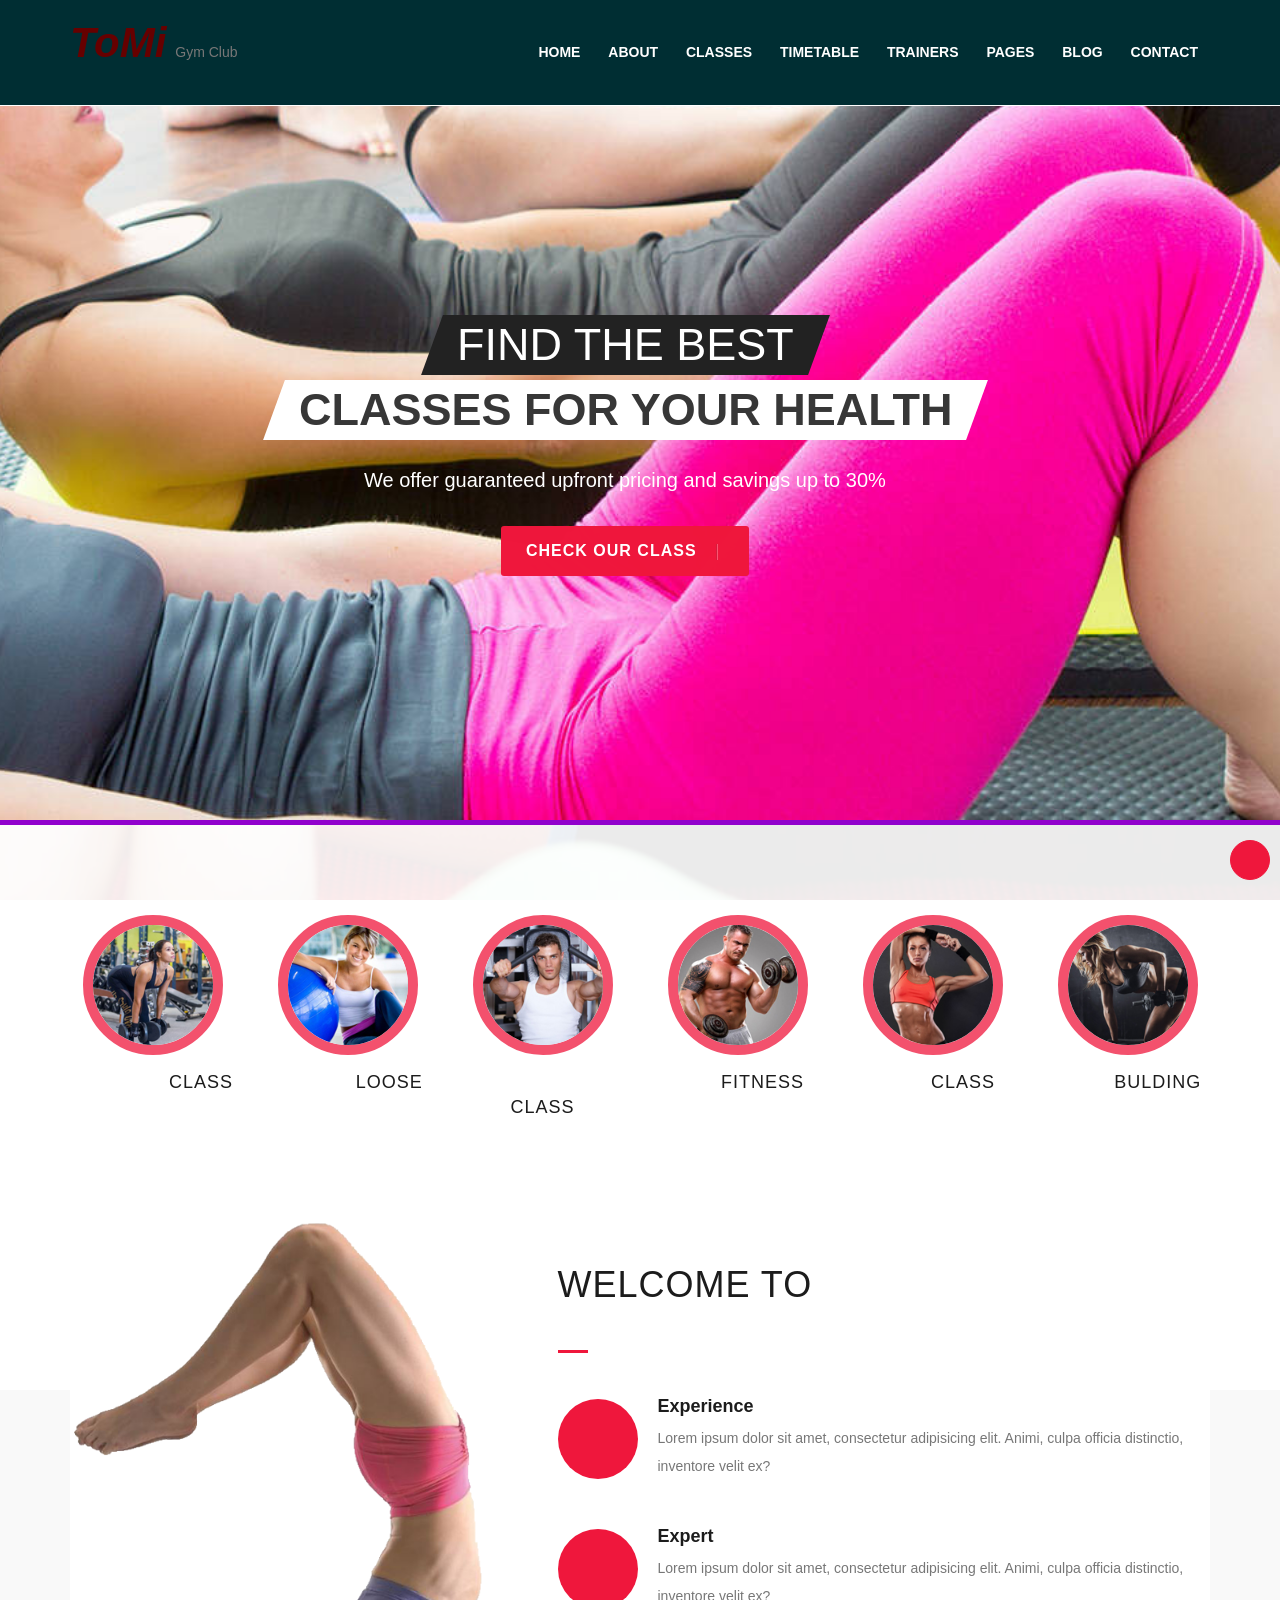
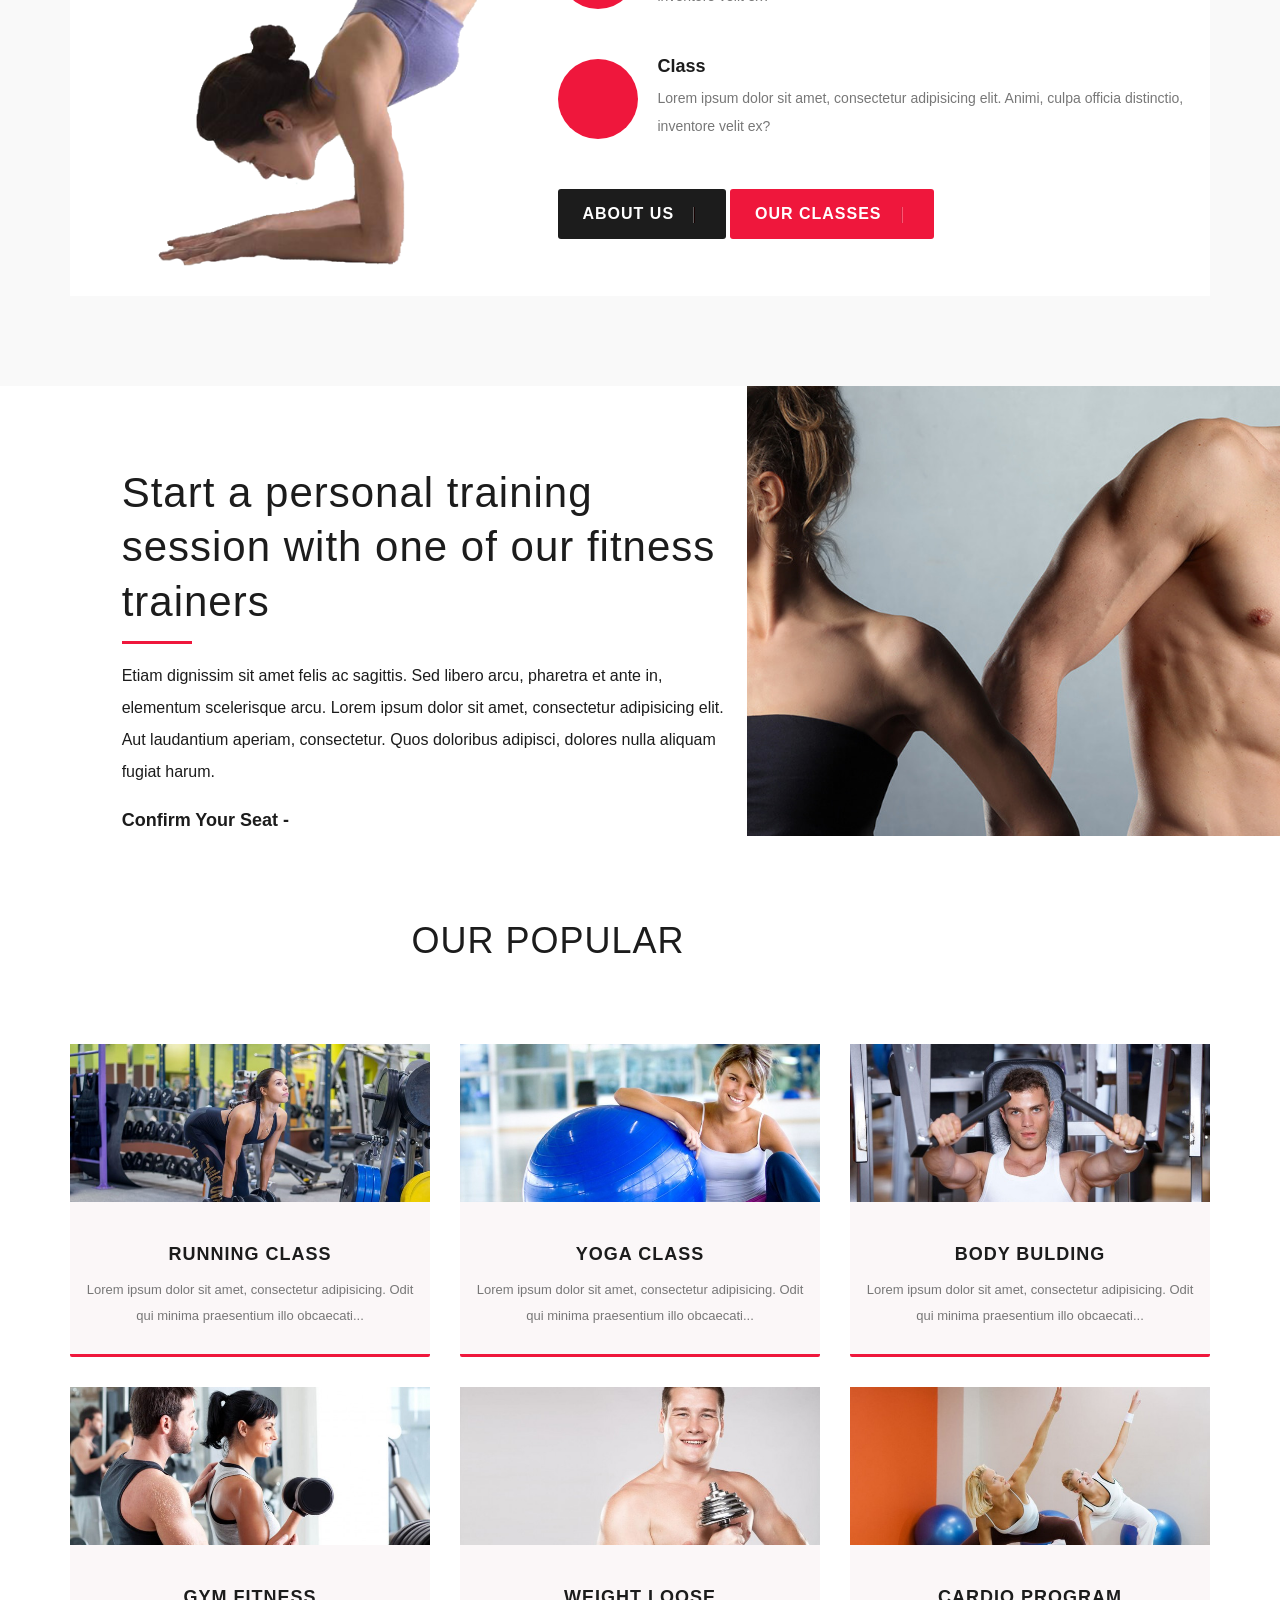
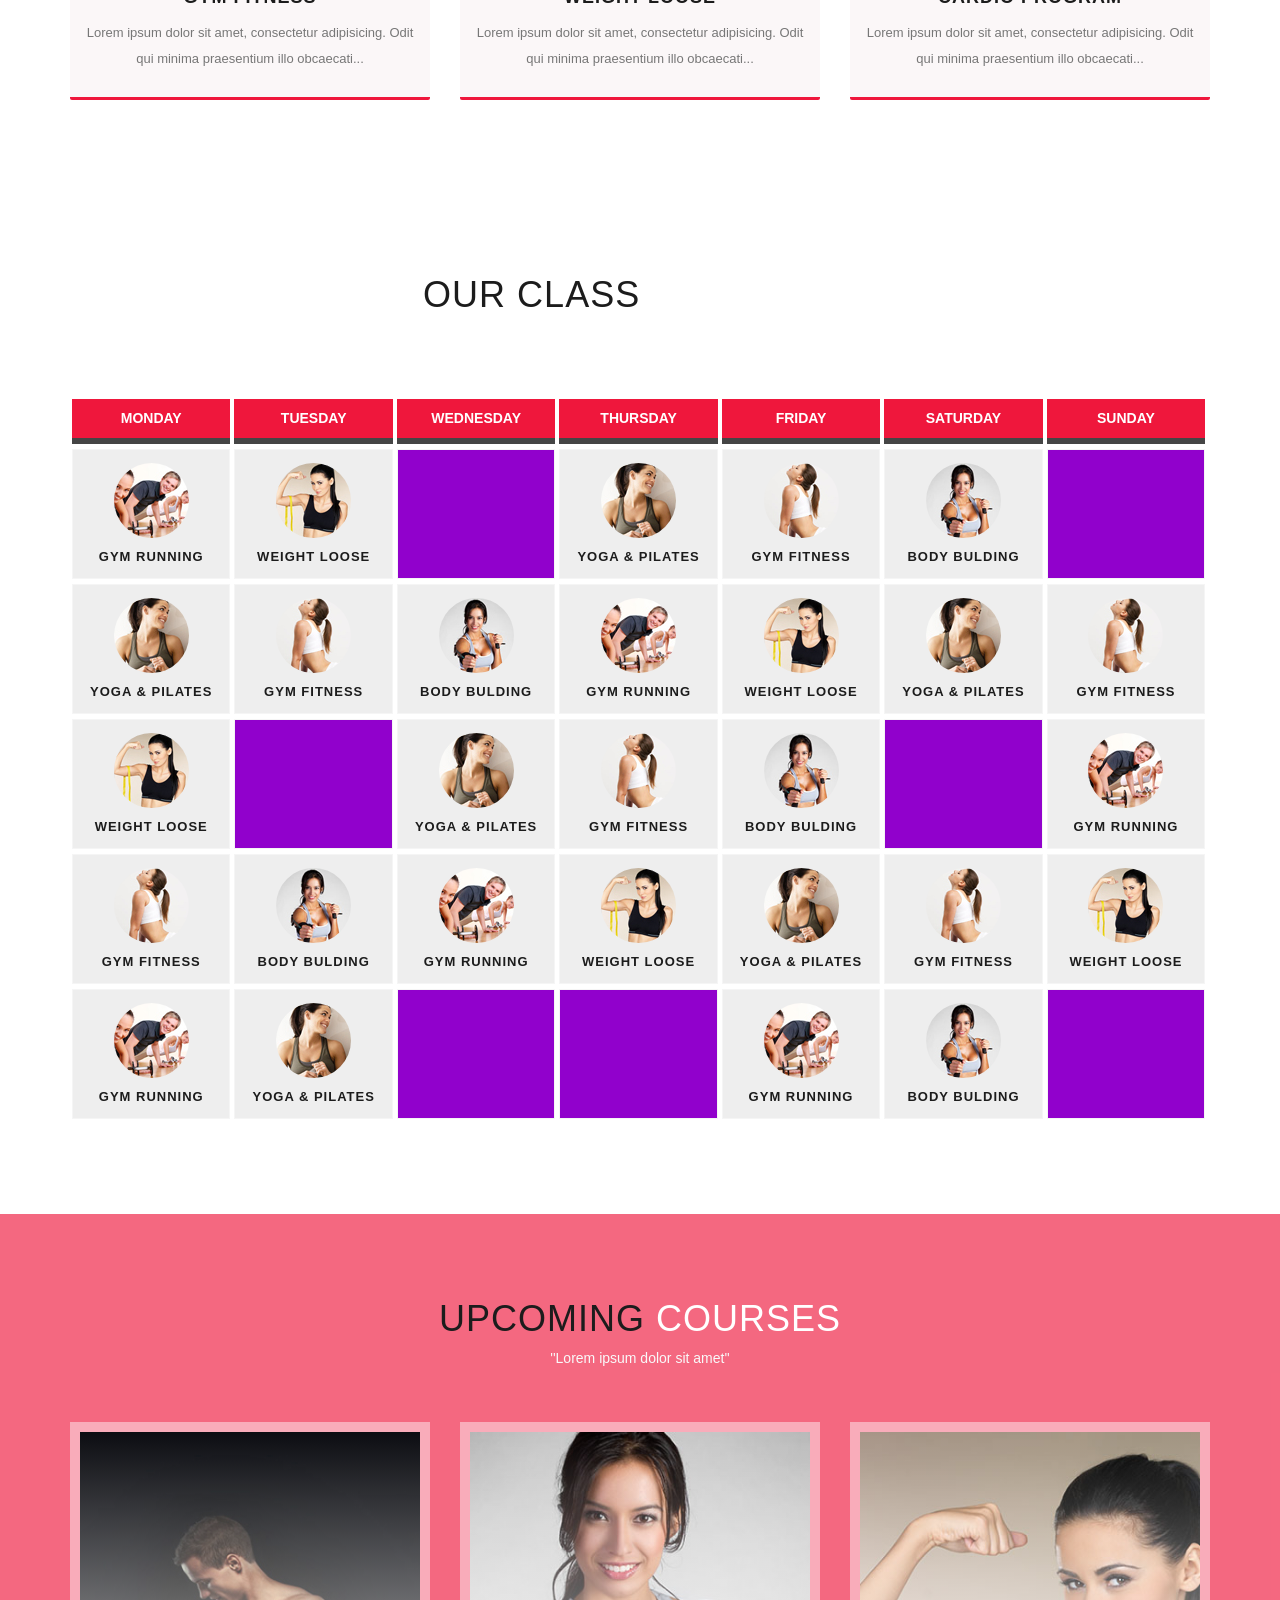
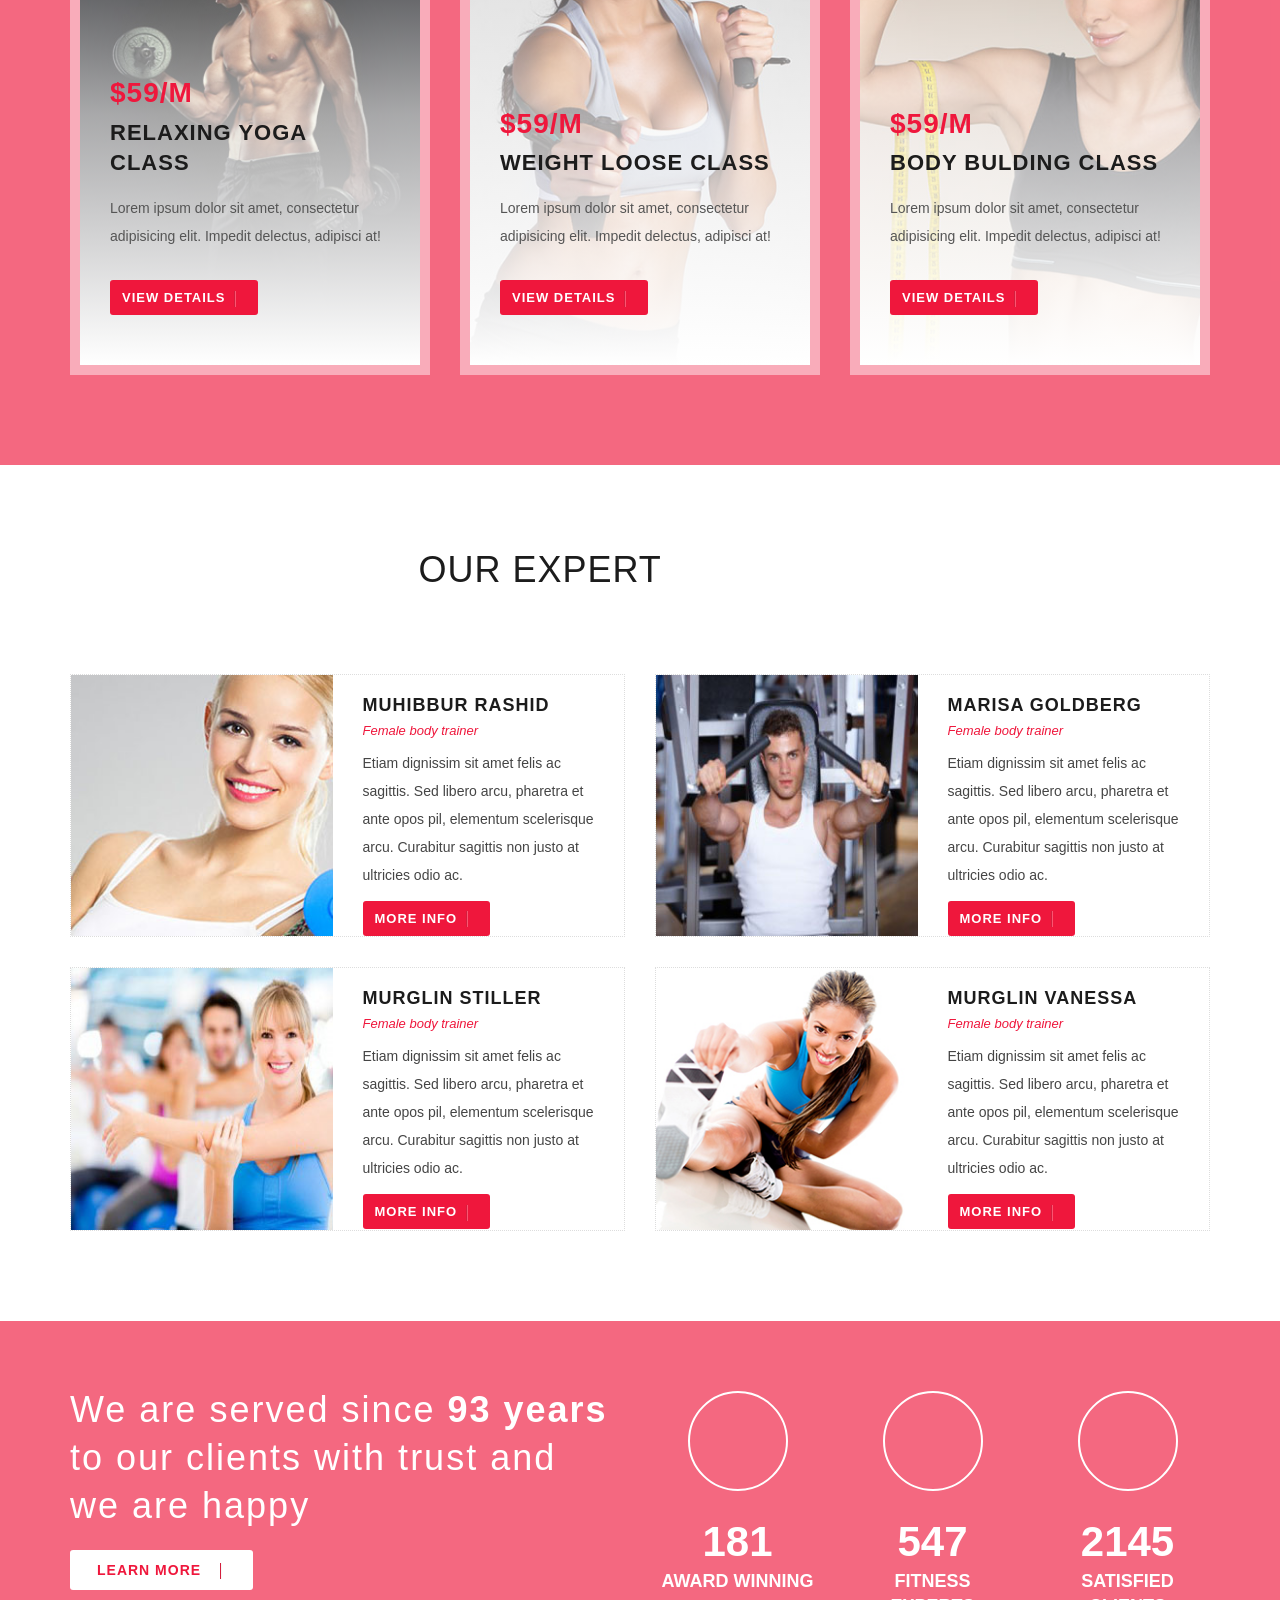
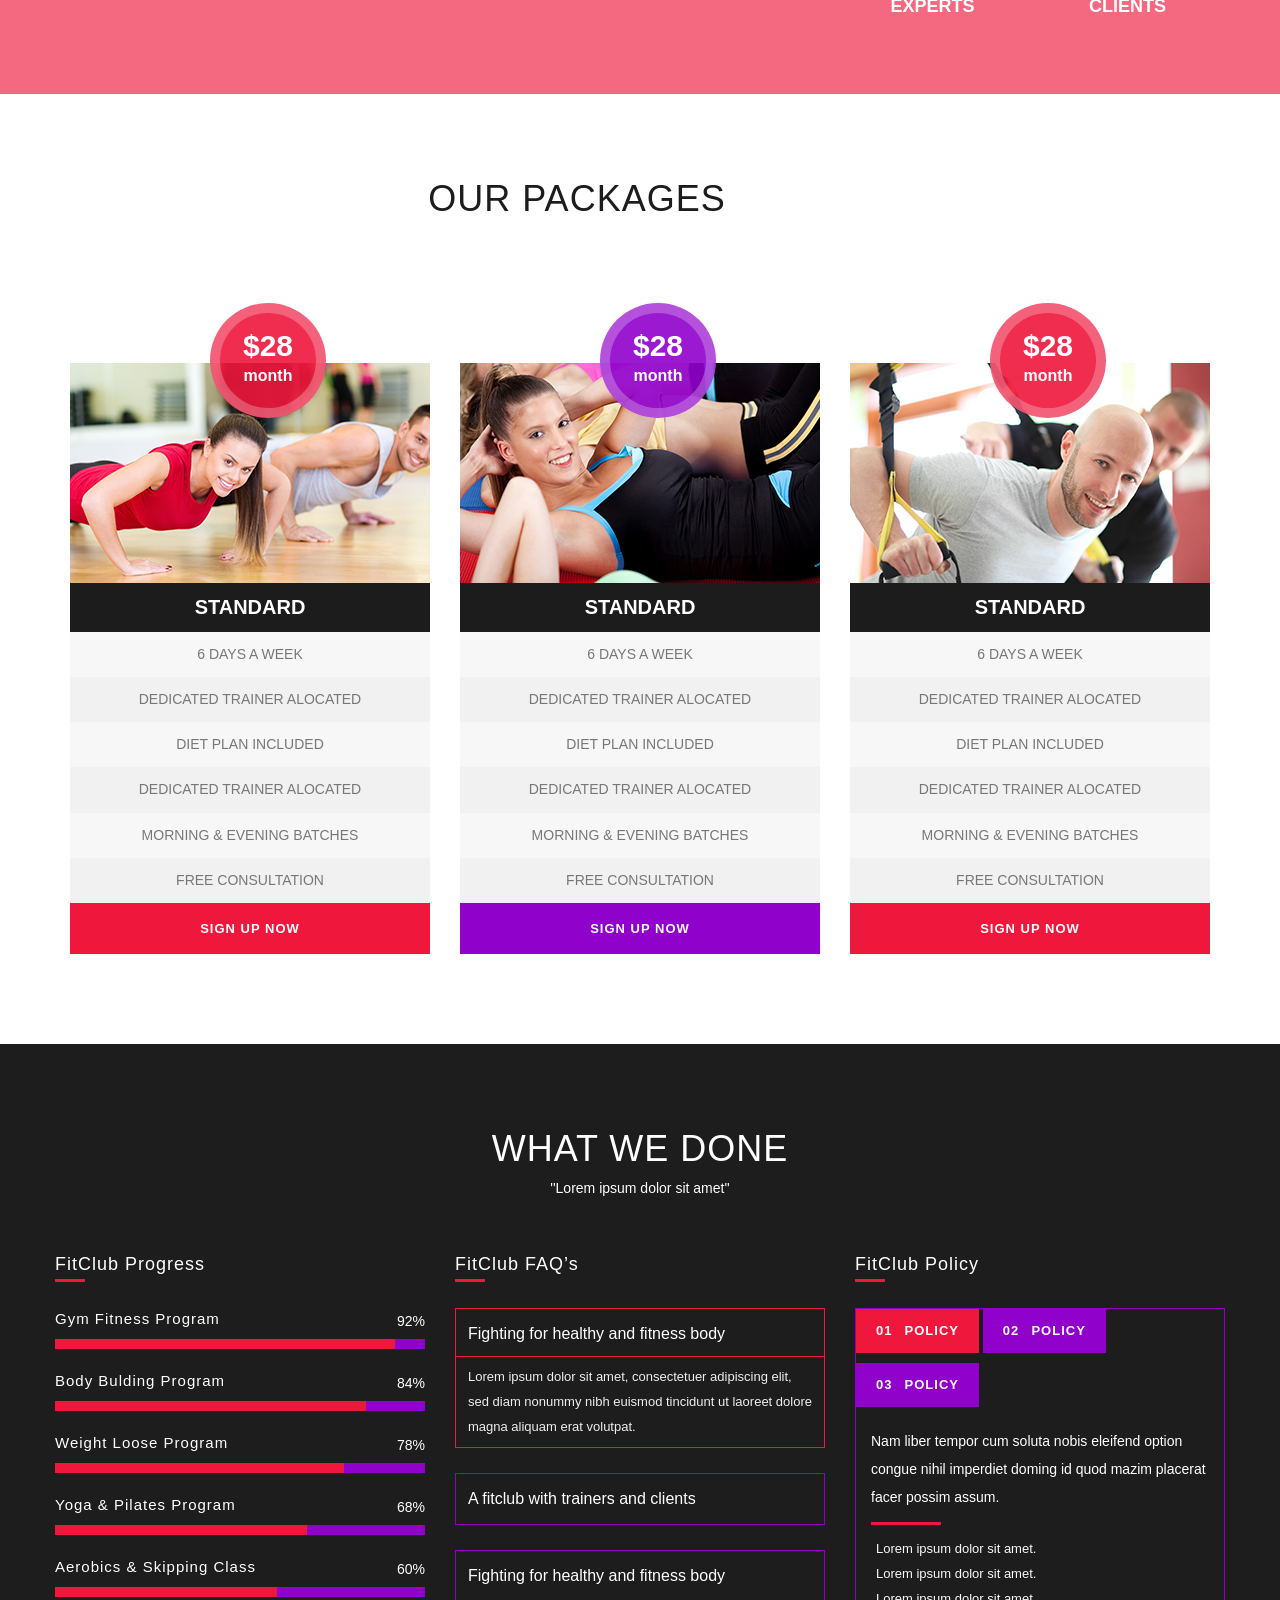
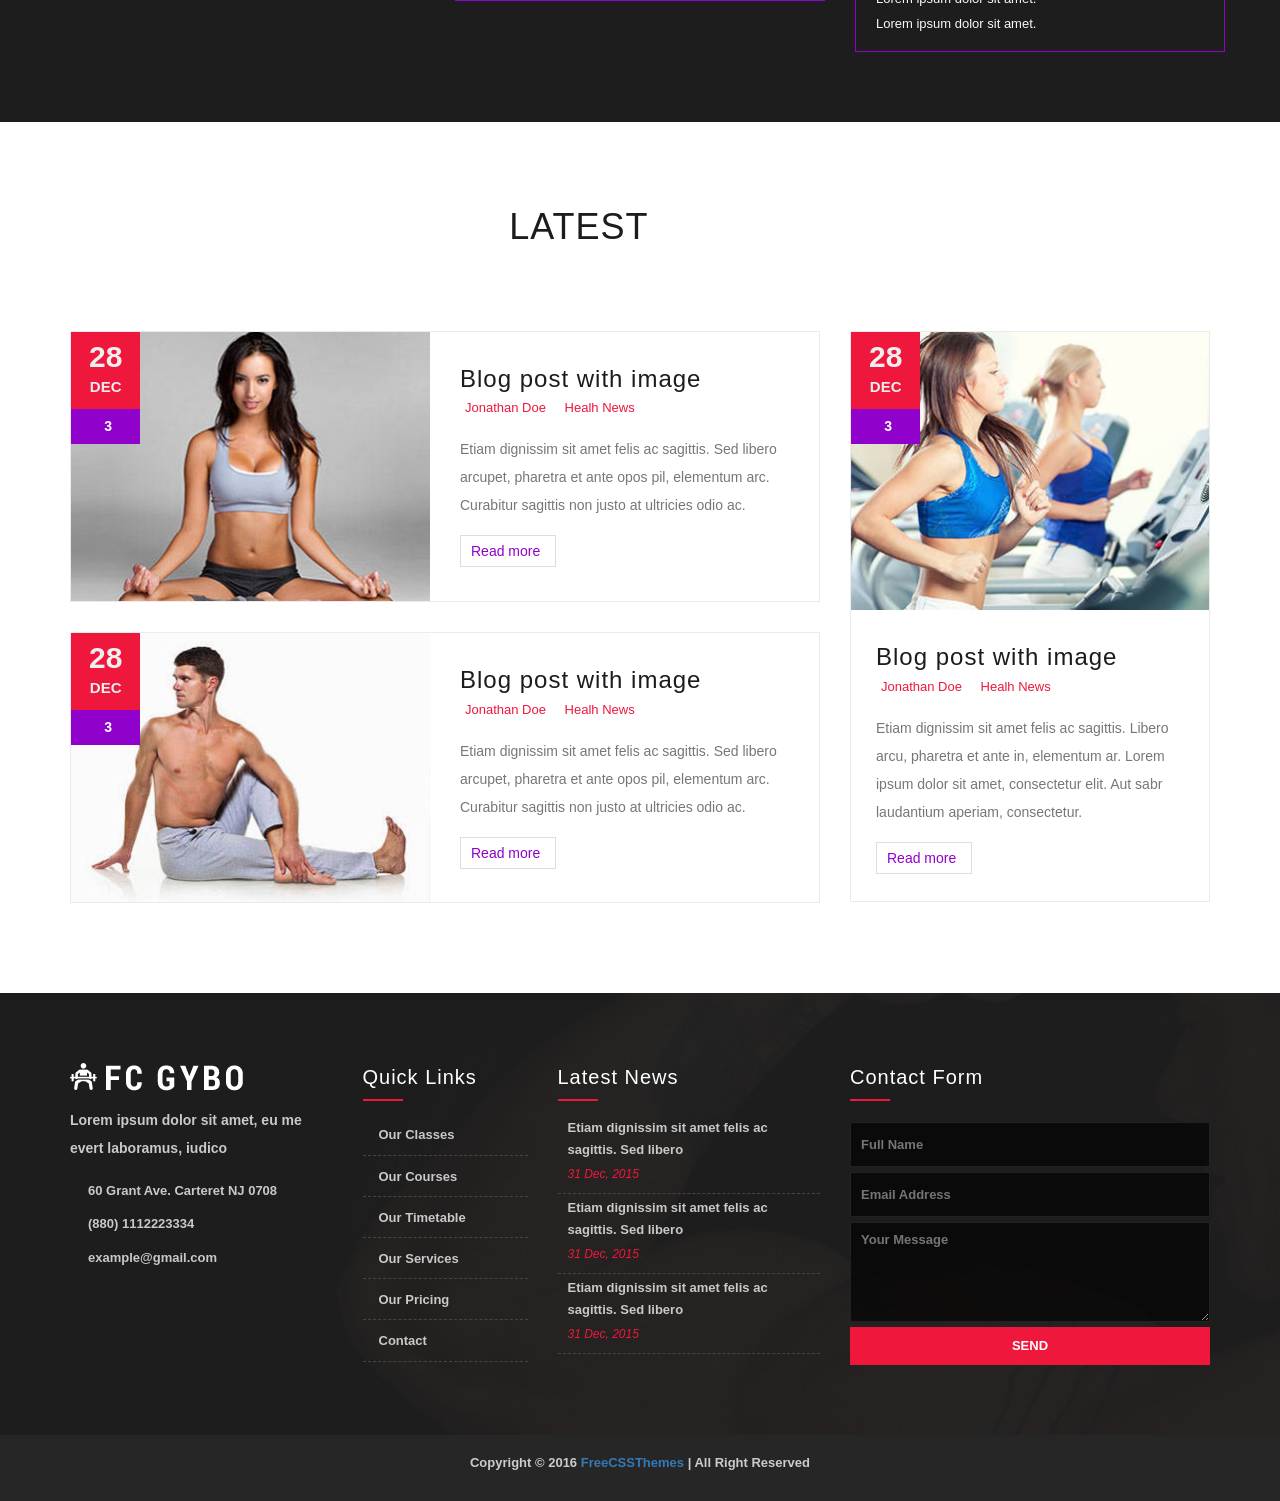
==== WebContent/index.html @ a38f2a9e "need shop page" ====
<!DOCTYPE html>
<html>
<head>
<meta charset="utf-8">
<title>FC GyBo | Health & Gym HTML5 Template</title>
<!-- Stylesheets -->
<link href="css/bootstrap.css" rel="stylesheet">
<link href="css/revolution-slider.css" rel="stylesheet">
<link href="css/style.css" rel="stylesheet">
<!-- Responsive -->
<meta http-equiv="X-UA-Compatible" content="IE=edge">
<meta name="viewport" content="width=device-width, initial-scale=1.0, maximum-scale=1.0, user-scalable=0">
<link href="css/bootstrap-margin-padding.css" rel="stylesheet">
<link href="css/responsive.css" rel="stylesheet">
<!--[if lt IE 9]><script src="http://html5shim.googlecode.com/svn/trunk/html5.js"></script><![endif]-->
<!--[if lt IE 9]><script src="js/respond.js"></script><![endif]-->
</head>

<body>
<div class="page-wrapper">
 	
    <!-- Preloader -->
    <div class="preloader"></div>

    <!-- header -->
    <header class="construct header-fixed">
        <div class="search-box">
            <div class="container">
                <div class="pull-right search  col-lg-3 col-md-4 col-sm-5 col-xs-12">
                    <form action="#">
                        <input type="text" placeholder="Search Here"> <button type="submit"><i class="icon icon-Search"></i></button>
                    </form>
                </div>
            </div>
        </div>
        <div class="cart-box">
            <div class="container">
                <div class="pull-right cart col-lg-6 col-xs-12">
                    <p><i class="icon icon-FullShoppingCart"></i> You Have <span>1 Item</span> in your Cart. Price is <span>$199</span></p>
                </div>
            </div>
        </div>
        <div class="container">
            <div class="clearfix">
                <div class="pull-left logo">
                    
                        <div id="initials"><span id="name">ToMi</span> Gym Club</div>
                    
                </div>
                <nav class="pull-right mainmenu-container clearfix">
                   
                    <button class="mainmenu-toggler">
                        
                    </button>
                    <ul class="mainmenu pull-right">
                        <li class="">
                            <a href="index.html">Home</a>
                            <ul class="submenu">
                                <li><a href="index.html">Home One</a></li>
                                <li><a href="index-2.html">Home Two</a></li>
                            </ul>
                        </li>
                        <li class=""><a href="about.html">About</a>
                            <ul class="submenu">
                                <li><a href="about.html">About Us</a></li>
                            </ul>
                        </li>
                        <li class=""><a href="#">Classes</a>
                            <ul class="submenu">
                                <li class="">
                                    <a href="#">Classes Style One</a>
                                    <ul class="submenu">
                                        <li><a href="classes-one-3column.html">3column</a></li>
                                        <li><a href="classes-one-4column.html">4column</a></li>
                                    </ul>
                                </li>
                                <li class="">
                                    <a href="#">Classes Style Two</a>
                                    <ul class="submenu">
                                        <li><a href="classes-two-3column.html">3column</a></li>
                                        <li><a href="classes-two-4column.html">4column</a></li>
                                    </ul>
                                </li>
                                <li><a href="classes-detail.html">Class Details</a></li>
                            </ul>
                        </li>
                        <li class=""><a href="timetable-1.html">Timetable</a>
                            <ul class="submenu">
                                <li><a href="timetable-1.html">Timetable Style One</a></li>
                                <li><a href="timetable-2.html">Timetable Style Two</a></li>
                            </ul>
                        </li>
                        <li class=""><a href="trainers-1.html">Trainers</a>
                            <ul class="submenu">
                                <li><a href="trainers-1.html">Trainers Style One</a></li>
                                <li><a href="trainers-2.html">Trainers Style Two</a></li>
                                <li><a href="trainer-details.html">Trainer Details</a></li>
                            </ul>
                        </li>
                        <li class="">
                            <a href="#">Pages</a>
                            <ul class="submenu">                                
                                <li><a href="upcoming-courses.html">Upcoming Courses</a></li>
                                <li class="">
                                    <a href="#">Shop</a>
                                    <ul class="submenu">
                                        <li><a href="shop-listing.html">Shop Listing</a></li>
                                        <li><a href="shop-details.html">Shop Details</a></li>
                                        <li><a href="shop-cart.html">Shopping Cart</a></li>
                                        <li><a href="shop-checkout.html">Checkout</a></li>
                                    </ul>
                                </li>
                                <li class="">
                                    <a href="#">Pricing</a>
                                    <ul class="submenu">
                                        <li><a href="pricing-1.html">Pricing Style One</a></li>
                                        <li><a href="pricing-2.html">Pricing Style Two</a></li>
                                    </ul>
                                </li>
                                <li class="">
                                    <a href="#">Gallery</a>
                                    <ul class="submenu">
                                        <li><a href="gallery-1.html">Gallery Style One</a></li>
                                        <li><a href="gallery-2.html">Gallery Style Two</a></li>
                                        <li><a href="gallery-3.html">Gallery Style Three</a></li>
                                    </ul>
                                </li>
                                <li class=""><a href="#">Testimonial</a>
                                    <ul class="submenu">
                                        <li><a href="testimonials-1.html">Testimonial Style One</a></li>
                                        <li><a href="testimonials-2.html">Testimonial Style Two</a></li>
                                    </ul>
                                </li>
                                <li><a href="faq.html">Faq</a></li>
                                <li><a href="under-construction.html">Under Construction</a></li>
                                <li><a href="404.html">404 Page</a></li>
                            </ul>
                        </li>
                        <li class="">
                            <a href="blog.html">Blog</a>
                            <ul class="submenu">
                                <li><a href="blog.html">Blog</a></li>
                                <li><a href="blog-two-column.html">Blog Two Column</a></li>
                                <li><a href="blog-three-column.html">Blog Three Column</a></li>
                                <li><a href="blog-left-sidebar.html">Blog Left Sidebar</a></li>
                                <li><a href="blog-right-sidebar.html">Blog Right Sidebar</a></li>
                                <li><a href="blog-detail.html">Blog Details</a></li>
                            </ul>
                        </li>
                        <li><a href="contact.html">Contact</a></li>
                    </ul>
                </nav>
            </div>
        </div>
    </header>
    <!--End Main Header -->  
    
    <!--Main Slider-->
    <section class="main-slider">
        <div class="tp-banner-container">
            <div class="tp-banner">
                <ul>
                    
                    <li data-transition="slideup" data-slotamount="1" data-masterspeed="1000" data-thumb="images/main-slider/1.jpg"  data-saveperformance="off"  data-title="With Awsome Services">
                    <img src="images/main-slider/1.jpg"  alt=""  data-bgposition="center center" data-bgfit="cover" data-bgrepeat="no-repeat"> 
                    
                    <div class="tp-caption lfb tp-resizeme"
                    data-x="center" data-hoffset="-15"
                    data-y="center" data-voffset="-65"
                    data-speed="1500"
                    data-start="500"
                    data-easing="easeOutExpo"
                    data-splitin="none"
                    data-splitout="none"
                    data-elementdelay="0.01"
                    data-endelementdelay="0.3"
                    data-endspeed="1200"
                    data-endeasing="Power4.easeIn"
                    style="z-index: 4; max-width: auto; max-height: auto; white-space: nowrap;"><div class="slider-title1 curvy-bg text-center"><h2 class="color-white title">Find The Best</h2></div></div>
                    
                    <div class="tp-caption lfb tp-resizeme"
                    data-x="center" data-hoffset="-15"
                    data-y="center" data-voffset="0"
                    data-speed="1500"
                    data-start="1000"
                    data-easing="easeOutExpo"
                    data-splitin="none"
                    data-splitout="none"
                    data-elementdelay="0.01"
                    data-endelementdelay="0.3"
                    data-endspeed="1200"
                    data-endeasing="Power4.easeIn"
                    style="z-index: 4; max-width: auto; max-height: auto; white-space: nowrap;"><div class="slider-title2 curvy-bg curvy-white text-center"><h2 class="title">Classes For Your Health</h2></div></div>
                    
                    <div class="tp-caption lfb tp-resizeme"
                    data-x="center" data-hoffset="-15"
                    data-y="center" data-voffset="75"
                    data-speed="1500"
                    data-start="1000"
                    data-easing="easeOutExpo"
                    data-splitin="none"
                    data-splitout="none"
                    data-elementdelay="0.01"
                    data-endelementdelay="0.3"
                    data-endspeed="1200"
                    data-endeasing="Power4.easeIn"
                    style="z-index: 4; max-width: auto; max-height: auto; white-space: nowrap;"><div class="slider-text text-center"><p class="color-theme">We offer guaranteed upfront pricing and savings up to 30%</p></div></div>
                    
                    <div class="tp-caption lfb tp-resizeme"
                    data-x="center" data-hoffset="-15"
                    data-y="center" data-voffset="140"
                    data-speed="1500"
                    data-start="1500"
                    data-easing="easeOutExpo"
                    data-splitin="none"
                    data-splitout="none"
                    data-elementdelay="0.01"
                    data-endelementdelay="0.3"
                    data-endspeed="1200"
                    data-endeasing="Power4.easeIn"
                    style="z-index: 4; max-width: auto; max-height: auto; white-space: nowrap;"><div class="link-btn text-center"><a href="#" class="btn-thm btn-lg">CHECK OUR CLASS <i class="fa fa-arrow-circle-right"></i></a></div></div>
                    
                    
                    </li>
                    
                    <li data-transition="slideup" data-slotamount="1" data-masterspeed="1000" data-thumb="images/main-slider/2.jpg"  data-saveperformance="off"  data-title="With Awsome Services">
                    <img src="images/main-slider/2.jpg"  alt=""  data-bgposition="center center" data-bgfit="cover" data-bgrepeat="no-repeat"> 
                    
                    <div class="tp-caption lfb tp-resizeme"
                    data-x="right" data-hoffset="-15"
                    data-y="center" data-voffset="-65"
                    data-speed="1500"
                    data-start="500"
                    data-easing="easeOutExpo"
                    data-splitin="none"
                    data-splitout="none"
                    data-elementdelay="0.01"
                    data-endelementdelay="0.3"
                    data-endspeed="1200"
                    data-endeasing="Power4.easeIn"
                    style="z-index: 4; max-width: auto; max-height: auto; white-space: nowrap;"><div class="slider-title1 curvy-bg curvy-left text-center"><h2 class="color-white title">Find The Best</h2></div></div>
                    
                    <div class="tp-caption lfb tp-resizeme"
                    data-x="right" data-hoffset="-15"
                    data-y="center" data-voffset="0"
                    data-speed="1500"
                    data-start="1000"
                    data-easing="easeOutExpo"
                    data-splitin="none"
                    data-splitout="none"
                    data-elementdelay="0.01"
                    data-endelementdelay="0.3"
                    data-endspeed="1200"
                    data-endeasing="Power4.easeIn"
                    style="z-index: 4; max-width: auto; max-height: auto; white-space: nowrap;"><div class="slider-title2 curvy-bg curvy-left curvy-white text-center"><h2 class="title">Classes For Your Health</h2></div></div>
                    
                    <div class="tp-caption lfb tp-resizeme"
                    data-x="right" data-hoffset="-15"
                    data-y="center" data-voffset="75"
                    data-speed="1500"
                    data-start="1000"
                    data-easing="easeOutExpo"
                    data-splitin="none"
                    data-splitout="none"
                    data-elementdelay="0.01"
                    data-endelementdelay="0.3"
                    data-endspeed="1200"
                    data-endeasing="Power4.easeIn"
                    style="z-index: 4; max-width: auto; max-height: auto; white-space: nowrap;"><div class="slider-text text-center"><p class="color-theme">We offer guaranteed upfront pricing and savings up to 30%</p></div></div>
                    
                    <div class="tp-caption lfb tp-resizeme"
                    data-x="right" data-hoffset="-15"
                    data-y="center" data-voffset="140"
                    data-speed="1500"
                    data-start="1500"
                    data-easing="easeOutExpo"
                    data-splitin="none"
                    data-splitout="none"
                    data-elementdelay="0.01"
                    data-endelementdelay="0.3"
                    data-endspeed="1200"
                    data-endeasing="Power4.easeIn"
                    style="z-index: 4; max-width: auto; max-height: auto; white-space: nowrap;"><div class="link-btn text-center"><a href="#" class="btn-thm btn-lg">MAKE AN APPOINTMENT <i class="fa fa-arrow-circle-right"></i></a></div></div>
                    
                    
                    </li>
                    
                    <li data-transition="slideup" data-slotamount="1" data-masterspeed="1000" data-thumb="images/main-slider/3.jpg"  data-saveperformance="off"  data-title="With Awsome Services">
                    <img src="images/main-slider/3.jpg"  alt=""  data-bgposition="center center" data-bgfit="cover" data-bgrepeat="no-repeat"> 
                    
                    <div class="tp-caption lfb tp-resizeme"
                    data-x="left" data-hoffset="-15"
                    data-y="center" data-voffset="-65"
                    data-speed="1500"
                    data-start="500"
                    data-easing="easeOutExpo"
                    data-splitin="none"
                    data-splitout="none"
                    data-elementdelay="0.01"
                    data-endelementdelay="0.3"
                    data-endspeed="1200"
                    data-endeasing="Power4.easeIn"
                    style="z-index: 4; max-width: auto; max-height: auto; white-space: nowrap;"><div class="slider-title1 curvy-bg curvy-right text-center"><h2 class="color-white title">Find The Best</h2></div></div>
                    
                    <div class="tp-caption lfb tp-resizeme"
                    data-x="left" data-hoffset="-15"
                    data-y="center" data-voffset="0"
                    data-speed="1500"
                    data-start="1000"
                    data-easing="easeOutExpo"
                    data-splitin="none"
                    data-splitout="none"
                    data-elementdelay="0.01"
                    data-endelementdelay="0.3"
                    data-endspeed="1200"
                    data-endeasing="Power4.easeIn"
                    style="z-index: 4; max-width: auto; max-height: auto; white-space: nowrap;"><div class="slider-title2 curvy-bg curvy-right curvy-white text-center"><h2 class="title">Classes For Your Health</h2></div></div>
                    
                    <div class="tp-caption lfb tp-resizeme"
                    data-x="left" data-hoffset="-15"
                    data-y="center" data-voffset="75"
                    data-speed="1500"
                    data-start="1000"
                    data-easing="easeOutExpo"
                    data-splitin="none"
                    data-splitout="none"
                    data-elementdelay="0.01"
                    data-endelementdelay="0.3"
                    data-endspeed="1200"
                    data-endeasing="Power4.easeIn"
                    style="z-index: 4; max-width: auto; max-height: auto; white-space: nowrap;"><div class="slider-text text-center"><p class="color-black">We offer guaranteed upfront pricing and savings up to 30%</p></div></div>
                    
                    <div class="tp-caption lfb tp-resizeme"
                    data-x="left" data-hoffset="-15"
                    data-y="center" data-voffset="140"
                    data-speed="1500"
                    data-start="1500"
                    data-easing="easeOutExpo"
                    data-splitin="none"
                    data-splitout="none"
                    data-elementdelay="0.01"
                    data-endelementdelay="0.3"
                    data-endspeed="1200"
                    data-endeasing="Power4.easeIn"
                    style="z-index: 4; max-width: auto; max-height: auto; white-space: nowrap;"><div class="link-btn text-center"><a href="#" class="btn-thm btn-lg">OUR CLASS TIMETABLE <i class="fa fa-arrow-circle-right"></i></a></div></div>
                    
                    
                    </li>
                    
                </ul>
                
            	<div class="tp-bannertimer"></div>
            </div>
        </div>
    </section>
    
    <!--Parallax Section-->
    <section class="parallax-section welcome-section theme-overlay overlay-deep-white pt-90 pb-70" style="background-image:url(images/parallax/image-3.jpg);" data-border-top="5px solid #9101cc">
        <div class="container">
            <div class="pb-200">
                <div class="row">
                    <div class="col-xs-6 col-sm-4 col-md-2">
                        <div class="img-box text-center">
                            <a class="thumb" href="#"><img src="images/photos/about01.jpg" alt=""></a>
                            <h4><a href="#" class="title"><span class="color-theme">Running</span> Class</a></h4>
                        </div>
                    </div>
                    <div class="col-xs-6 col-sm-4 col-md-2">
                        <div class="img-box text-center">
                            <a class="thumb" href="#"><img src="images/photos/about02.jpg" alt=""></a>
                            <h4><a href="#" class="title"><span class="color-theme">Weight</span> Loose</a></h4>
                        </div>
                    </div>
                    <div class="col-xs-6 col-sm-4 col-md-2">
                        <div class="img-box text-center">
                            <a class="thumb" href="#"><img src="images/photos/about03.jpg" alt=""></a>
                            <h4><a href="#" class="title"><span class="color-theme">Aerobics</span> Class</a></h4>
                        </div>
                    </div>
                    <div class="col-xs-6 col-sm-4 col-md-2">
                        <div class="img-box text-center">
                            <a class="thumb" href="#"><img src="images/photos/about04.jpg" alt=""></a>
                            <h4><a href="#" class="title"><span class="color-theme">Gym</span> Fitness</a></h4>
                        </div>
                    </div>
                    <div class="col-xs-6 col-sm-4 col-md-2">
                        <div class="img-box text-center">
                            <a class="thumb" href="#"><img src="images/photos/about05.jpg" alt=""></a>
                            <h4><a href="#" class="title"><span class="color-theme">Yoga</span> Class</a></h4>
                        </div>
                    </div>
                    <div class="col-xs-6 col-sm-4 col-md-2">
                        <div class="img-box text-center">
                            <a class="thumb" href="#"><img src="images/photos/about06.jpg" alt=""></a>
                            <h4><a href="#" class="title"><span class="color-theme">Body</span> Bulding</a></h4>
                        </div>
                    </div>
                </div>
            </div>
        </div>
    </section>
    
    <!--Welcome Section-->
    <section class="about-section bg-color-light-white pt-0 pb-90">
        <div class="container">
            <div class="row">
                <div class="col-md-12">
                    <div class="bg-color-white" data-mt="-180px">
                        <div class="row clearfix">
                            <!--Column-->
                            <div class="col-xs-12 col-sm-12 col-md-6 col-lg-5">
                                <div class="thumb"><img src="images/resource/image-2.png" alt=""></div>
                            </div>
                            
                            <!--Column-->
                            <div class="col-xs-12 col-sm-12 col-md-6 col-lg-7 pb-sm-50 ml-sm-30 ml-xs-0">
                                <h1 class="text-uppercase mt-50 mt-sm-30">Welcome To <span class="color-theme">FC GYBO</span></h1>
                                <p class="color-theme title-bottom mb-30 pb-10">''We try to make the world healthy and fitness''</p>
                                <div class="row">
                                    <div class="col-sm-12">
                                        <div class="icon-style about-box">
                                            <a class="text-center" href="#"><i class="icon icon-bg style-round flaticon-gym"></i></a>
                                            <div class="details">
                                                <h4 class="mb-5"><a href="#" class="title">Experience <span class="color-theme">Skills</span></a></h4>
                                                <p>Lorem ipsum dolor sit amet, consectetur adipisicing elit. Animi, culpa officia distinctio, inventore velit ex?</p>
                                            </div>
                                        </div>
                                    </div>
                                    <div class="col-sm-12">
                                        <div class="icon-style about-box">
                                            <a class="text-center" href="#"><i class="icon icon-bg style-round flaticon-people-1"></i></a>
                                            <div class="details">
                                                <h4 class="mb-5"><a href="#" class="title">Expert <span class="color-theme">Trainers</span></a></h4>
                                                <p>Lorem ipsum dolor sit amet, consectetur adipisicing elit. Animi, culpa officia distinctio, inventore velit ex?</p>
                                            </div>
                                        </div>
                                    </div>
                                    <div class="col-sm-12">
                                        <div class="icon-style about-box">
                                            <a class="text-center" href="#"><i class="icon icon-bg style-round flaticon-clock"></i></a>
                                            <div class="details">
                                                <h4 class="mb-5"><a href="#" class="title">Class <span class="color-theme">Timetable</span></a></h4>
                                                <p>Lorem ipsum dolor sit amet, consectetur adipisicing elit. Animi, culpa officia distinctio, inventore velit ex?</p>
                                            </div>
                                        </div>
                                    </div>
                                </div>
                                <a class="btn-thm btn-lg btn-black mt-20" href="#">About us <i class="fa fa-arrow-circle-right"></i></a>
                                <a class="btn-thm btn-lg mt-20" href="#">Our Classes <i class="fa fa-arrow-circle-right"></i></a>
                            </div>
                        </div>
                    </div>
                </div>
            </div>
        </div>
    </section>
    
    <!--Parallax Section-->
    <section class="parallax-section theme-overlay overlay-white p-0" style="background-image:url(images/parallax/image-1.jpg);">
        <div class="container-fluid">
            <div class="row">
                <div class="col-md-7 col-lg-6 col-md-offset-0 col-lg-offset-1 wow fadeInUp" data-wow-delay="200ms" data-wow-duration="1500ms">
                    <div class="mt-80 mt-md-50 mb-sm-50">
                        <h2 class="title-bottom lg mb-20 pb-10">Start a personal training session with one of our fitness trainers</h2>
                        <p class="color-black fs-16">Etiam dignissim sit amet felis ac sagittis. Sed libero arcu, pharetra et ante in, elementum scelerisque arcu. Lorem ipsum dolor sit amet, consectetur adipisicing elit. Aut laudantium aperiam, consectetur. Quos doloribus adipisci, dolores nulla aliquam fugiat harum.</p>
                        <div class="fs-18 fw-b mt-20">Confirm Your Seat - <a class="color-theme text-uppercas" href="#">Contact Us <span class="fa fa-caret-right"></span></a></div>                
                    </div>                    
                </div>
                <div class="col-md-5 col-lg-5 pr-0 bg-half-d1">                   
                </div>
            </div>
        </div>
    </section>
    
    <!--Popular Classes-->
    <section class="pt-80 pb-60">
    	<div class="container">
            <div class="row">
                <div class="col-md-12 text-center">
                    <h1 class="text-uppercase">Our Popular <span class="color-theme">Classes</span></h1>
                    <p class="color-theme mb-50">''Lorem ipsum dolor sit amet''</p>
                </div>
            </div>
        	<div class="row">
                <div class="col-sm-6 col-md-4">
                    <div class="practise-area">
                        <div class="thumb">
                            <img src="images/photos/1.jpg" alt="">
                            <div class="round-style"></div>
                        </div>
                        <div class="practise-details">
                            <i class="icon flaticon-silhouette"></i>
                            <h4 class="title">Running Class</h4>
                            <p class="details">Lorem ipsum dolor sit amet, consectetur adipisicing. Odit qui minima praesentium illo obcaecati...</p>
                            <a class="btn-thm btn-xs" href="#">Read more <i class="fa fa-arrow-circle-right"></i></a>
                        </div>
                    </div>
                </div>
                <div class="col-sm-6 col-md-4">
                    <div class="practise-area">
                        <div class="thumb">
                            <img src="images/photos/2.jpg" alt="">
                            <div class="round-style"></div>
                        </div>
                        <div class="practise-details">
                            <i class="icon flaticon-silhouette-3"></i>
                            <h4 class="title">Yoga Class</h4>
                            <p class="details">Lorem ipsum dolor sit amet, consectetur adipisicing. Odit qui minima praesentium illo obcaecati...</p>
                            <a class="btn-thm btn-xs" href="#">Read more <i class="fa fa-arrow-circle-right"></i></a>
                        </div>
                    </div>
                </div>
                <div class="col-sm-6 col-md-4">
                    <div class="practise-area">
                        <div class="thumb">
                            <img src="images/photos/3.jpg" alt="">
                            <div class="round-style"></div>
                        </div>
                        <div class="practise-details">
                            <i class="icon flaticon-silhouette-1"></i>
                            <h4 class="title">Body Bulding</h4>
                            <p class="details">Lorem ipsum dolor sit amet, consectetur adipisicing. Odit qui minima praesentium illo obcaecati...</p>
                            <a class="btn-thm btn-xs" href="#">Read more <i class="fa fa-arrow-circle-right"></i></a>
                        </div>
                    </div>
                </div>
                <div class="col-sm-6 col-md-4">
                    <div class="practise-area">
                        <div class="thumb">
                            <img src="images/photos/4.jpg" alt="">
                            <div class="round-style"></div>
                        </div>
                        <div class="practise-details">
                            <i class="icon flaticon-gym-1"></i>
                            <h4 class="title">Gym Fitness</h4>
                            <p class="details">Lorem ipsum dolor sit amet, consectetur adipisicing. Odit qui minima praesentium illo obcaecati...</p>
                            <a class="btn-thm btn-xs" href="#">Read more <i class="fa fa-arrow-circle-right"></i></a>
                        </div>
                    </div>
                </div>
                <div class="col-sm-6 col-md-4">
                    <div class="practise-area">
                        <div class="thumb">
                            <img src="images/photos/5.jpg" alt="">
                            <div class="round-style"></div>
                        </div>
                        <div class="practise-details">
                            <i class="icon flaticon-person"></i>
                            <h4 class="title">Weight Loose</h4>
                            <p class="details">Lorem ipsum dolor sit amet, consectetur adipisicing. Odit qui minima praesentium illo obcaecati...</p>
                            <a class="btn-thm btn-xs" href="#">Read more <i class="fa fa-arrow-circle-right"></i></a>
                        </div>
                    </div>
                </div>
                <div class="col-sm-6 col-md-4">
                    <div class="practise-area">
                        <div class="thumb">
                            <img src="images/photos/6.jpg" alt="">
                            <div class="round-style"></div>
                        </div>
                        <div class="practise-details">
                            <i class="icon flaticon-tool"></i>
                            <h4 class="title">Cardio Program</h4>
                            <p class="details">Lorem ipsum dolor sit amet, consectetur adipisicing. Odit qui minima praesentium illo obcaecati...</p>
                            <a class="btn-thm btn-xs" href="#">Read more <i class="fa fa-arrow-circle-right"></i></a>
                        </div>
                    </div>
                </div>
            </div>
        </div>
    </section>
    
    <!--Class Time Table Section-->
    <section class="bg-image theme-overlay overlay-white pt-80 pb-90" style="background-image:url(images/parallax/image-1.jpg);">
        <div class="container">
            <div class="row">
                <div class="col-md-12 text-center">
                    <h1 class="text-uppercase">Our Class <span class="color-theme">TimeTable</span></h1>
                    <p class="color-theme mb-50">''Lorem ipsum dolor sit amet''</p>
                </div>
            </div>
            <div class="row">
                <div class="col-md-12">
                    <div class="class-schedule">
                        <ul>

                            <!--Class Schedule Row Start-->
                            <li class="class-row">
                                <div class="class-day"> Monday </div>

                                <!--Single Class Start-->
                                <div class="single-class">
                                    <div class="single-class-inner">
                                        <div class="class-img">
                                            <img src="images/photos/ct1.jpg" alt="">
                                        </div>
                                        <div class="caption">
                                            <h6 class="title">Gym Running</h6>
                                            <p class="class-hours"><i class="fa fa-clock-o"></i> 6am - 9am</p>
                                            <p class="class-room"><i class="fa fa-map-marker"></i> Room 01</p>
                                        </div>
                                    </div>
                                </div>
                                <!--Single Class End-->

                                <!--Single Class Start-->
                                <div class="single-class">
                                    <div class="single-class-inner">
                                        <div class="class-img">
                                            <img src="images/photos/ct3.jpg" alt="">
                                        </div>
                                        <div class="caption">
                                            <h6 class="title">Yoga & Pilates</h6>
                                            <p class="class-hours"><i class="fa fa-clock-o"></i> 6am - 9am</p>
                                            <p class="class-room"><i class="fa fa-map-marker"></i> Room 01</p>
                                        </div>
                                    </div>
                                </div>
                                <!--Single Class End-->

                                <!--Single Class Start-->
                                <div class="single-class">
                                    <div class="single-class-inner">
                                        <div class="class-img">
                                            <img src="images/photos/ct2.jpg" alt="">
                                        </div>
                                        <div class="caption">
                                            <h6 class="title">Weight Loose</h6>
                                            <p class="class-hours"><i class="fa fa-clock-o"></i> 6am - 9am</p>
                                            <p class="class-room"><i class="fa fa-map-marker"></i> Room 01</p>
                                        </div>
                                    </div>
                                </div>
                                <!--Single Class End-->

                                <!--Single Class Start-->
                                <div class="single-class">
                                    <div class="single-class-inner">
                                        <div class="class-img">
                                            <img src="images/photos/ct4.jpg" alt="">
                                        </div>
                                        <div class="caption">
                                            <h6 class="title">Gym Fitness</h6>
                                            <p class="class-hours"><i class="fa fa-clock-o"></i> 6am - 9am</p>
                                            <p class="class-room"><i class="fa fa-map-marker"></i> Room 01</p>
                                        </div>
                                    </div>
                                </div>
                                <!--Single Class End-->

                                <!--Single Class Start-->
                                <div class="single-class">
                                    <div class="single-class-inner">
                                        <div class="class-img">
                                            <img src="images/photos/ct1.jpg" alt="">
                                        </div>
                                        <div class="caption">
                                            <h6 class="title">Gym Running</h6>
                                            <p class="class-hours"><i class="fa fa-clock-o"></i> 6am - 9am</p>
                                            <p class="class-room"><i class="fa fa-map-marker"></i> Room 01</p>
                                        </div>
                                    </div>
                                </div>
                                <!--Single Class End-->

                            </li>
                            <!--Class Schedule Row End-->
                        
                            <!--Class Schedule Row Start-->
                            <li class="class-row">
                                <div class="class-day"> Tuesday </div>

                                <!--Single Class Start-->
                                <div class="single-class">
                                    <div class="single-class-inner">
                                        <div class="class-img">
                                            <img src="images/photos/ct2.jpg" alt="">
                                        </div>
                                        <div class="caption">
                                            <h6 class="title">Weight Loose</h6>
                                            <p class="class-hours"><i class="fa fa-clock-o"></i> 6am - 9am</p>
                                            <p class="class-room"><i class="fa fa-map-marker"></i> Room 01</p>
                                        </div>
                                    </div>
                                </div>
                                <!--Single Class End-->

                                <!--Single Class Start-->
                                <div class="single-class">
                                    <div class="single-class-inner">
                                        <div class="class-img">
                                            <img src="images/photos/ct4.jpg" alt="">
                                        </div>
                                        <div class="caption">
                                            <h6 class="title">Gym Fitness</h6>
                                            <p class="class-hours"><i class="fa fa-clock-o"></i> 6am - 9am</p>
                                            <p class="class-room"><i class="fa fa-map-marker"></i> Room 01</p>
                                        </div>
                                    </div>
                                </div>
                                <!--Single Class End-->

                                <!--Single Class Start-->
                                <div class="single-class class-absence">
                                    <div class="single-class-inner">
                                        <div class="class-img">
                                            <img src="images/photos/ct3.jpg" alt="">
                                        </div>
                                        <div class="caption">
                                            <h6 class="title">Yoga & Pilates</h6>
                                            <p class="class-hours"><i class="fa fa-clock-o"></i> 6am - 9am</p>
                                            <p class="class-room"><i class="fa fa-map-marker"></i> Room 01</p>
                                        </div>
                                    </div>
                                </div>
                                <!--Single Class End-->

                                <!--Single Class Start-->
                                <div class="single-class">
                                    <div class="single-class-inner">
                                        <div class="class-img">
                                            <img src="images/photos/ct5.jpg" alt="">
                                        </div>
                                        <div class="caption">
                                            <h6 class="title">Body Bulding</h6>
                                            <p class="class-hours"><i class="fa fa-clock-o"></i> 6am - 9am</p>
                                            <p class="class-room"><i class="fa fa-map-marker"></i> Room 01</p>
                                        </div>
                                    </div>
                                </div>
                                <!--Single Class End-->

                                <!--Single Class Start-->
                                <div class="single-class">
                                    <div class="single-class-inner">
                                        <div class="class-img">
                                            <img src="images/photos/ct3.jpg" alt="">
                                        </div>
                                        <div class="caption">
                                            <h6 class="title">Yoga & Pilates</h6>
                                            <p class="class-hours"><i class="fa fa-clock-o"></i> 6am - 9am</p>
                                            <p class="class-room"><i class="fa fa-map-marker"></i> Room 01</p>
                                        </div>
                                    </div>
                                </div>
                                <!--Single Class End-->

                            </li>
                            <!--Class Schedule Row End-->
                        
                            <!--Class Schedule Row Start-->
                            <li class="class-row">
                                <div class="class-day"> Wednesday </div>

                                <!--Single Class Start-->
                                <div class="single-class class-absence">
                                    <div class="single-class-inner">
                                        <div class="class-img">
                                            <img src="images/photos/ct1.jpg" alt="">
                                        </div>
                                        <div class="caption">
                                            <h6 class="title">Gym Running</h6>
                                            <p class="class-hours"><i class="fa fa-clock-o"></i> 6am - 9am</p>
                                            <p class="class-room"><i class="fa fa-map-marker"></i> Room 01</p>
                                        </div>
                                    </div>
                                </div>
                                <!--Single Class End-->

                                <!--Single Class Start-->
                                <div class="single-class">
                                    <div class="single-class-inner">
                                        <div class="class-img">
                                            <img src="images/photos/ct5.jpg" alt="">
                                        </div>
                                        <div class="caption">
                                            <h6 class="title">Body Bulding</h6>
                                            <p class="class-hours"><i class="fa fa-clock-o"></i> 6am - 9am</p>
                                            <p class="class-room"><i class="fa fa-map-marker"></i> Room 01</p>
                                        </div>
                                    </div>
                                </div>
                                <!--Single Class End-->

                                <!--Single Class Start-->
                                <div class="single-class">
                                    <div class="single-class-inner">
                                        <div class="class-img">
                                            <img src="images/photos/ct3.jpg" alt="">
                                        </div>
                                        <div class="caption">
                                            <h6 class="title">Yoga & Pilates</h6>
                                            <p class="class-hours"><i class="fa fa-clock-o"></i> 6am - 9am</p>
                                            <p class="class-room"><i class="fa fa-map-marker"></i> Room 01</p>
                                        </div>
                                    </div>
                                </div>
                                <!--Single Class End-->

                                <!--Single Class Start-->
                                <div class="single-class">
                                    <div class="single-class-inner">
                                        <div class="class-img">
                                            <img src="images/photos/ct1.jpg" alt="">
                                        </div>
                                        <div class="caption">
                                            <h6 class="title">Gym Running</h6>
                                            <p class="class-hours"><i class="fa fa-clock-o"></i> 6am - 9am</p>
                                            <p class="class-room"><i class="fa fa-map-marker"></i> Room 01</p>
                                        </div>
                                    </div>
                                </div>
                                <!--Single Class End-->

                                <!--Single Class Start-->
                                <div class="single-class class-absence">
                                    <div class="single-class-inner">
                                        <div class="class-img">
                                            <img src="images/photos/ct1.jpg" alt="">
                                        </div>
                                        <div class="caption">
                                            <h6 class="title">Gym Running</h6>
                                            <p class="class-hours"><i class="fa fa-clock-o"></i> 6am - 9am</p>
                                            <p class="class-room"><i class="fa fa-map-marker"></i> Room 01</p>
                                        </div>
                                    </div>
                                </div>
                                <!--Single Class End-->

                            </li>
                            <!--Class Schedule Row End-->
                        
                            <!--Class Schedule Row Start-->
                            <li class="class-row">
                                <div class="class-day"> Thursday </div>

                                <!--Single Class Start-->
                                <div class="single-class">
                                    <div class="single-class-inner">
                                        <div class="class-img">
                                            <img src="images/photos/ct3.jpg" alt="">
                                        </div>
                                        <div class="caption">
                                            <h6 class="title">Yoga & Pilates</h6>
                                            <p class="class-hours"><i class="fa fa-clock-o"></i> 6am - 9am</p>
                                            <p class="class-room"><i class="fa fa-map-marker"></i> Room 01</p>
                                        </div>
                                    </div>
                                </div>
                                <!--Single Class End-->

                                <!--Single Class Start-->
                                <div class="single-class">
                                    <div class="single-class-inner">
                                        <div class="class-img">
                                            <img src="images/photos/ct1.jpg" alt="">
                                        </div>
                                        <div class="caption">
                                            <h6 class="title">Gym Running</h6>
                                            <p class="class-hours"><i class="fa fa-clock-o"></i> 6am - 9am</p>
                                            <p class="class-room"><i class="fa fa-map-marker"></i> Room 01</p>
                                        </div>
                                    </div>
                                </div>
                                <!--Single Class End-->

                                <!--Single Class Start-->
                                <div class="single-class">
                                    <div class="single-class-inner">
                                        <div class="class-img">
                                            <img src="images/photos/ct4.jpg" alt="">
                                        </div>
                                        <div class="caption">
                                            <h6 class="title">Gym Fitness</h6>
                                            <p class="class-hours"><i class="fa fa-clock-o"></i> 6am - 9am</p>
                                            <p class="class-room"><i class="fa fa-map-marker"></i> Room 01</p>
                                        </div>
                                    </div>
                                </div>
                                <!--Single Class End-->

                                <!--Single Class Start-->
                                <div class="single-class">
                                    <div class="single-class-inner">
                                        <div class="class-img">
                                            <img src="images/photos/ct2.jpg" alt="">
                                        </div>
                                        <div class="caption">
                                            <h6 class="title">Weight Loose</h6>
                                            <p class="class-hours"><i class="fa fa-clock-o"></i> 6am - 9am</p>
                                            <p class="class-room"><i class="fa fa-map-marker"></i> Room 01</p>
                                        </div>
                                    </div>
                                </div>
                                <!--Single Class End-->

                                <!--Single Class Start-->
                                <div class="single-class class-absence">
                                    <div class="single-class-inner">
                                        <div class="class-img">
                                            <img src="images/photos/ct1.jpg" alt="">
                                        </div>
                                        <div class="caption">
                                            <h6 class="title">Gym Running</h6>
                                            <p class="class-hours"><i class="fa fa-clock-o"></i> 6am - 9am</p>
                                            <p class="class-room"><i class="fa fa-map-marker"></i> Room 01</p>
                                        </div>
                                    </div>
                                </div>
                                <!--Single Class End-->

                            </li>
                            <!--Class Schedule Row End-->
                        
                            <!--Class Schedule Row Start-->
                            <li class="class-row">
                                <div class="class-day"> Friday </div>

                                <!--Single Class Start-->
                                <div class="single-class">
                                    <div class="single-class-inner">
                                        <div class="class-img">
                                            <img src="images/photos/ct4.jpg" alt="">
                                        </div>
                                        <div class="caption">
                                            <h6 class="title">Gym Fitness</h6>
                                            <p class="class-hours"><i class="fa fa-clock-o"></i> 6am - 9am</p>
                                            <p class="class-room"><i class="fa fa-map-marker"></i> Room 01</p>
                                        </div>
                                    </div>
                                </div>
                                <!--Single Class End-->

                                <!--Single Class Start-->
                                <div class="single-class">
                                    <div class="single-class-inner">
                                        <div class="class-img">
                                            <img src="images/photos/ct2.jpg" alt="">
                                        </div>
                                        <div class="caption">
                                            <h6 class="title">Weight Loose</h6>
                                            <p class="class-hours"><i class="fa fa-clock-o"></i> 6am - 9am</p>
                                            <p class="class-room"><i class="fa fa-map-marker"></i> Room 01</p>
                                        </div>
                                    </div>
                                </div>
                                <!--Single Class End-->

                                <!--Single Class Start-->
                                <div class="single-class">
                                    <div class="single-class-inner">
                                        <div class="class-img">
                                            <img src="images/photos/ct5.jpg" alt="">
                                        </div>
                                        <div class="caption">
                                            <h6 class="title">Body Bulding</h6>
                                            <p class="class-hours"><i class="fa fa-clock-o"></i> 6am - 9am</p>
                                            <p class="class-room"><i class="fa fa-map-marker"></i> Room 01</p>
                                        </div>
                                    </div>
                                </div>
                                <!--Single Class End-->

                                <!--Single Class Start-->
                                <div class="single-class">
                                    <div class="single-class-inner">
                                        <div class="class-img">
                                            <img src="images/photos/ct3.jpg" alt="">
                                        </div>
                                        <div class="caption">
                                            <h6 class="title">Yoga & Pilates</h6>
                                            <p class="class-hours"><i class="fa fa-clock-o"></i> 6am - 9am</p>
                                            <p class="class-room"><i class="fa fa-map-marker"></i> Room 01</p>
                                        </div>
                                    </div>
                                </div>
                                <!--Single Class End-->

                                <!--Single Class Start-->
                                <div class="single-class">
                                    <div class="single-class-inner">
                                        <div class="class-img">
                                            <img src="images/photos/ct1.jpg" alt="">
                                        </div>
                                        <div class="caption">
                                            <h6 class="title">Gym Running</h6>
                                            <p class="class-hours"><i class="fa fa-clock-o"></i> 6am - 9am</p>
                                            <p class="class-room"><i class="fa fa-map-marker"></i> Room 01</p>
                                        </div>
                                    </div>
                                </div>
                                <!--Single Class End-->

                            </li>
                            <!--Class Schedule Row End-->
                        
                            <!--Class Schedule Row Start-->
                            <li class="class-row">
                                <div class="class-day"> Saturday </div>

                                <!--Single Class Start-->
                                <div class="single-class">
                                    <div class="single-class-inner">
                                        <div class="class-img">
                                            <img src="images/photos/ct5.jpg" alt="">
                                        </div>
                                        <div class="caption">
                                            <h6 class="title">Body Bulding</h6>
                                            <p class="class-hours"><i class="fa fa-clock-o"></i> 6am - 9am</p>
                                            <p class="class-room"><i class="fa fa-map-marker"></i> Room 01</p>
                                        </div>
                                    </div>
                                </div>
                                <!--Single Class End-->

                                <!--Single Class Start-->
                                <div class="single-class">
                                    <div class="single-class-inner">
                                        <div class="class-img">
                                            <img src="images/photos/ct3.jpg" alt="">
                                        </div>
                                        <div class="caption">
                                            <h6 class="title">Yoga & Pilates</h6>
                                            <p class="class-hours"><i class="fa fa-clock-o"></i> 6am - 9am</p>
                                            <p class="class-room"><i class="fa fa-map-marker"></i> Room 01</p>
                                        </div>
                                    </div>
                                </div>
                                <!--Single Class End-->

                                <!--Single Class Start-->
                                <div class="single-class  class-absence">
                                    <div class="single-class-inner">
                                        <div class="class-img">
                                            <img src="images/photos/ct1.jpg" alt="">
                                        </div>
                                        <div class="caption">
                                            <h6 class="title">Gym Running</h6>
                                            <p class="class-hours"><i class="fa fa-clock-o"></i> 6am - 9am</p>
                                            <p class="class-room"><i class="fa fa-map-marker"></i> Room 01</p>
                                        </div>
                                    </div>
                                </div>
                                <!--Single Class End-->

                                <!--Single Class Start-->
                                <div class="single-class">
                                    <div class="single-class-inner">
                                        <div class="class-img">
                                            <img src="images/photos/ct4.jpg" alt="">
                                        </div>
                                        <div class="caption">
                                            <h6 class="title">Gym Fitness</h6>
                                            <p class="class-hours"><i class="fa fa-clock-o"></i> 6am - 9am</p>
                                            <p class="class-room"><i class="fa fa-map-marker"></i> Room 01</p>
                                        </div>
                                    </div>
                                </div>
                                <!--Single Class End-->

                                <!--Single Class Start-->
                                <div class="single-class">
                                    <div class="single-class-inner">
                                        <div class="class-img">
                                            <img src="images/photos/ct5.jpg" alt="">
                                        </div>
                                        <div class="caption">
                                            <h6 class="title">Body Bulding</h6>
                                            <p class="class-hours"><i class="fa fa-clock-o"></i> 6am - 9am</p>
                                            <p class="class-room"><i class="fa fa-map-marker"></i> Room 01</p>
                                        </div>
                                    </div>
                                </div>
                                <!--Single Class End-->

                            </li>
                            <!--Class Schedule Row End-->
                        
                            <!--Class Schedule Row Start-->
                            <li class="class-row">
                                <div class="class-day"> Sunday </div>

                                <!--Single Class Start-->
                                <div class="single-class  class-absence">
                                    <div class="single-class-inner">
                                        <div class="class-img">
                                            <img src="images/photos/ct1.jpg" alt="">
                                        </div>
                                        <div class="caption">
                                            <h6 class="title">Gym Running</h6>
                                            <p class="class-hours"><i class="fa fa-clock-o"></i> 6am - 9am</p>
                                            <p class="class-room"><i class="fa fa-map-marker"></i> Room 01</p>
                                        </div>
                                    </div>
                                </div>
                                <!--Single Class End-->

                                <!--Single Class Start-->
                                <div class="single-class">
                                    <div class="single-class-inner">
                                        <div class="class-img">
                                            <img src="images/photos/ct4.jpg" alt="">
                                        </div>
                                        <div class="caption">
                                            <h6 class="title">Gym Fitness</h6>
                                            <p class="class-hours"><i class="fa fa-clock-o"></i> 6am - 9am</p>
                                            <p class="class-room"><i class="fa fa-map-marker"></i> Room 01</p>
                                        </div>
                                    </div>
                                </div>
                                <!--Single Class End-->

                                <!--Single Class Start-->
                                <div class="single-class">
                                    <div class="single-class-inner">
                                        <div class="class-img">
                                            <img src="images/photos/ct1.jpg" alt="">
                                        </div>
                                        <div class="caption">
                                            <h6 class="title">Gym Running</h6>
                                            <p class="class-hours"><i class="fa fa-clock-o"></i> 6am - 9am</p>
                                            <p class="class-room"><i class="fa fa-map-marker"></i> Room 01</p>
                                        </div>
                                    </div>
                                </div>
                                <!--Single Class End-->

                                <!--Single Class Start-->
                                <div class="single-class">
                                    <div class="single-class-inner">
                                        <div class="class-img">
                                            <img src="images/photos/ct2.jpg" alt="">
                                        </div>
                                        <div class="caption">
                                            <h6 class="title">Weight Loose</h6>
                                            <p class="class-hours"><i class="fa fa-clock-o"></i> 6am - 9am</p>
                                            <p class="class-room"><i class="fa fa-map-marker"></i> Room 01</p>
                                        </div>
                                    </div>
                                </div>
                                <!--Single Class End-->

                                <!--Single Class Start-->
                                <div class="single-class class-absence">
                                    <div class="single-class-inner">
                                        <div class="class-img">
                                            <img src="images/photos/ct1.jpg" alt="">
                                        </div>
                                        <div class="caption">
                                            <h6 class="title">Gym Running</h6>
                                            <p class="class-hours"><i class="fa fa-clock-o"></i> 6am - 9am</p>
                                            <p class="class-room"><i class="fa fa-map-marker"></i> Room 01</p>
                                        </div>
                                    </div>
                                </div>
                                <!--Single Class End-->

                            </li>
                            <!--Class Schedule Row End-->

                        </ul>
                    </div>
                </div>
            </div>
        </div>
    </section>
    
    <!--Upcoming Courses Section-->
    <section class="bg-image theme-overlay pt-80 pb-90" style="background-image:url(images/parallax/image-1.jpg);">
        <div class="container">
            <div class="row">
                <div class="col-md-12 text-center">
                    <h1 class="text-uppercase">Upcoming <span class="color-white">Courses</span></h1>
                    <p class="color-light-white mb-50">''Lorem ipsum dolor sit amet''</p>
                </div>
            </div>
            <div class="row sm-width5-center">
                <div class="col-md-4">
                    <div class="courses">
                        <div class="thumb">
                            <img src="images/courses/1.jpg" alt="">
                        </div>
                        <div class="caption">
                            <h4 class="courses-price">$59/M</h4>
                            <h3 class="title">Relaxing Yoga Class</h3>
                            <p>Lorem ipsum dolor sit amet, consectetur adipisicing elit. Impedit delectus, adipisci at!</p>
                            <a href="#" class="btn-thm btn-xs">View Details <i class="fa fa-arrow-circle-right"></i></a>
                        </div>
                    </div>
                </div>
                <div class="col-md-4">
                    <div class="courses">
                        <div class="thumb">
                            <img src="images/courses/2.jpg" alt="">
                        </div>
                        <div class="caption">
                            <h4 class="courses-price">$59/M</h4>
                            <h3 class="title">Weight Loose Class</h3>
                            <p>Lorem ipsum dolor sit amet, consectetur adipisicing elit. Impedit delectus, adipisci at!</p>
                            <a href="#" class="btn-thm btn-xs">View Details <i class="fa fa-arrow-circle-right"></i></a>
                        </div>
                    </div>
                </div>
                <div class="col-md-4">
                    <div class="courses">
                        <div class="thumb">
                            <img src="images/courses/3.jpg" alt="">
                        </div>
                        <div class="caption">
                            <h4 class="courses-price">$59/M</h4>
                            <h3 class="title">Body Bulding Class</h3>
                            <p>Lorem ipsum dolor sit amet, consectetur adipisicing elit. Impedit delectus, adipisci at!</p>
                            <a href="#" class="btn-thm btn-xs">View Details <i class="fa fa-arrow-circle-right"></i></a>
                        </div>
                    </div>
                </div>
            </div>
        </div>
    </section>
    
    <!--Team Members Section-->
    <section class="team-section pt-80 pb-60">
        <div class="container">
            <div class="row">
                <div class="col-md-12 text-center">
                    <h1 class="text-uppercase">Our Expert <span class="color-theme">Trainers</span></h1>
                    <p class="color-theme mb-50">''Lorem ipsum dolor sit amet''</p>
                </div>
            </div>
            <div class="row clearfix team-area-hvr">
                
                <!--Column-->
                <div class="col-md-6 col-sm-6 col-xs-12">
                    <article class="team-area">
                        <div class="row clearfix">
                            <figure class="col-lg-6 col-md-12"><div class="image"><a href="#"><img src="images/team/team-1.jpg" alt=""></a></div></figure>
                            <div class="col-lg-6 col-md-12">
                                <div class="content">
                                    <div class="title-box">
                                        <h4>Muhibbur  Rashid</h4>
                                        <p>Female body trainer</p>
                                    </div>
                                    <div class="text">
                                        <p>Etiam dignissim sit amet felis ac sagittis. Sed libero arcu, pharetra et ante opos pil, elementum scelerisque arcu. Curabitur sagittis non justo at ultricies odio ac.</p>
                                    </div>
                                    <a href="#" class="btn-thm btn-xs">More info <i class="fa fa-arrow-circle-right"></i></a>
                                </div>
                            </div>
                        </div>
                    </article>
                </div>
                
                <!--Column-->
                <div class="col-md-6 col-sm-6 col-xs-12">
                    <article class="team-area">
                        <div class="row clearfix">
                            <figure class="col-lg-6 col-md-12"><div class="image"><a href="#"><img src="images/team/team-2.jpg" alt=""></a></div></figure>
                            <div class="col-lg-6 col-md-12">
                                <div class="content">
                                    <div class="title-box">
                                        <h4>Marisa Goldberg</h4>
                                        <p>Female body trainer</p>
                                    </div>
                                    <div class="text">
                                        <p>Etiam dignissim sit amet felis ac sagittis. Sed libero arcu, pharetra et ante opos pil, elementum scelerisque arcu. Curabitur sagittis non justo at ultricies odio ac.</p>
                                    </div>
                                    <a href="#" class="btn-thm btn-xs">More info <i class="fa fa-arrow-circle-right"></i></a>
                                </div>
                            </div>
                        </div>
                    </article>
                </div>
                
                <!--Column-->
                <div class="col-md-6 col-sm-6 col-xs-12">
                    <article class="team-area">
                        <div class="row clearfix">
                            <figure class="col-lg-6 col-md-12"><div class="image"><a href="#"><img src="images/team/team-3.jpg" alt=""></a></div></figure>
                            <div class="col-lg-6 col-md-12">
                                <div class="content">
                                    <div class="title-box">
                                        <h4>Murglin Stiller</h4>
                                        <p>Female body trainer</p>
                                    </div>
                                    <div class="text">
                                        <p>Etiam dignissim sit amet felis ac sagittis. Sed libero arcu, pharetra et ante opos pil, elementum scelerisque arcu. Curabitur sagittis non justo at ultricies odio ac.</p>
                                    </div>
                                    <a href="#" class="btn-thm btn-xs">More info <i class="fa fa-arrow-circle-right"></i></a>
                                </div>
                            </div>
                        </div>
                    </article>
                </div>
                
                <!--Column-->
                <div class="col-md-6 col-sm-6 col-xs-12">
                    <article class="team-area">
                        <div class="row clearfix">
                            <figure class="col-lg-6 col-md-12"><div class="image"><a href="#"><img src="images/team/team-4.jpg" alt=""></a></div></figure>
                            <div class="col-lg-6 col-md-12">
                                <div class="content">
                                    <div class="title-box">
                                        <h4>Murglin Vanessa</h4>
                                        <p>Female body trainer</p>
                                    </div>
                                    <div class="text">
                                        <p>Etiam dignissim sit amet felis ac sagittis. Sed libero arcu, pharetra et ante opos pil, elementum scelerisque arcu. Curabitur sagittis non justo at ultricies odio ac.</p>
                                    </div>
                                    <a href="#" class="btn-thm btn-xs">More info <i class="fa fa-arrow-circle-right"></i></a>
                                </div>
                            </div>
                        </div>
                    </article>
                </div>
                
                
            </div>
        </div>
    </section>
    
    <!--Fact Counter-->
    <section class="fact-counter theme-overlay pb-10 pt-40">
        <div class="container">
            <div class="row">
                <div class="col-md-6 fact-dialogue sm-text-center">
                    <h1 class="our-dialogue roboto-sans-serif color-white">We are served since <b>93 years</b> <br>to our clients with trust and <br>we are happy</h1>
                    <a href="#" class="btn-thm btn-white mt-20">Learn more <i class="fa fa-arrow-circle-right"></i></a>
                </div>
                <div class="col-md-6">
                    <div class="row clearfix mt-sm-40">
                        
                        <!--Column-->
                        <article class="col-md-4 col-sm-4 col-xs-12 column wow fadeIn" data-wow-duration="0ms">
                            <div class="icon-style text-center">
                                <a href="#"><i class="icon icon-bg icon-gray icon-lg style-round style-border white fa fa-trophy"></i></a>
                                <div class="count-outer"><span class="count-text" data-speed="2000" data-stop="293">0</span></div>
                                <h4><a class="title" href="#">Award Winning</a></h4>
                            </div>
                        </article>
                        
                        <!--Column-->
                        <article class="col-md-4 col-sm-4 col-xs-12 column wow fadeIn" data-wow-duration="0ms">
                            <div class="icon-style text-center">
                                <a href="#"><i class="icon icon-bg icon-gray icon-lg style-round style-border white fa fa-users"></i></a>
                                <div class="count-outer"><span class="count-text" data-speed="500" data-stop="547">0</span></div>
                                <h4><a class="title" href="#">Fitness Experts</a></h4>
                            </div>
                        </article>
                        
                        <!--Column-->
                        <article class="col-md-4 col-sm-4 col-xs-12 column wow fadeIn" data-wow-duration="0ms">
                            <div class="icon-style text-center">
                                <a href="#"><i class="icon icon-bg icon-gray icon-lg style-round style-border white flaticon-smile"></i></a>
                                <div class="count-outer"><span class="count-text" data-speed="1000" data-stop="2145">0</span></div>
                                <h4><a class="title" href="#">Satisfied Clients</a></h4>
                            </div>
                        </article>
                        
                    </div>
                </div>
            </div>
        </div>
    </section>

   
    <!-- Pricing Section -->
    <section class="pt-80 pb-90">
        <div class="container">
            <div class="row">
                <div class="col-md-12 text-center">
                    <h1 class="text-uppercase">Our Packages <span class="color-theme">Price</span></h1>
                    <p class="color-theme mb-50">''Lorem ipsum dolor sit amet''</p>
                </div>
            </div>
            <div class="row sm-width5-center">
                <div class="col-md-4">
                    <div class="pricing-table hvr-float-shadow mt-60">
                        <div class="pricing-header">
                            <div class="thumb">
                                <img src="images/photos/pricing-1.jpg" alt="">
                            </div>
                            <div class="package-price">
                                $28 <br> <span>month</span>
                            </div>
                        </div>
                        <div class="pricing-title">Standard</div>
                        <div class="pricing-feature">
                            <ul>
                                <li>6 Days a Week</li>
                                <li>Dedicated Trainer Alocated</li>
                                <li>Diet Plan Included</li>
                                <li>Dedicated Trainer Alocated</li>
                                <li>Morning & Evening Batches</li>
                                <li>Free Consultation</li>
                            </ul>
                        </div>
                        <div class="pricing-btn"><a class="btn btn-thm btn-xs" href="#">Sign Up Now</a></div>
                    </div>
                </div>
                <div class="col-md-4">
                    <div class="pricing-table active hvr-float-shadow mt-60">
                        <div class="pricing-header">
                            <div class="thumb">
                                <img src="images/photos/pricing-2.jpg" alt="">
                            </div>
                            <div class="package-price">
                                $28 <br> <span>month</span>
                            </div>
                        </div>
                        <div class="pricing-title">Standard</div>
                        <div class="pricing-feature">
                            <ul>
                                <li>6 Days a Week</li>
                                <li>Dedicated Trainer Alocated</li>
                                <li>Diet Plan Included</li>
                                <li>Dedicated Trainer Alocated</li>
                                <li>Morning & Evening Batches</li>
                                <li>Free Consultation</li>
                            </ul>
                        </div>
                        <div class="pricing-btn"><a class="btn btn-thm btn-xs" href="#">Sign Up Now</a></div>
                    </div>
                </div>
                <div class="col-md-4">
                    <div class="pricing-table hvr-float-shadow mt-60">
                        <div class="pricing-header">
                            <div class="thumb">
                                <img src="images/photos/pricing-3.jpg" alt="">
                            </div>
                            <div class="package-price">
                                $28 <br> <span>month</span>
                            </div>
                        </div>
                        <div class="pricing-title">Standard</div>
                        <div class="pricing-feature">
                            <ul>
                                <li>6 Days a Week</li>
                                <li>Dedicated Trainer Alocated</li>
                                <li>Diet Plan Included</li>
                                <li>Dedicated Trainer Alocated</li>
                                <li>Morning & Evening Batches</li>
                                <li>Free Consultation</li>
                            </ul>
                        </div>
                        <div class="pricing-btn"><a class="btn btn-thm btn-xs" href="#">Sign Up Now</a></div>
                    </div>
                </div>
            </div>
        </div>
    </section>
    <!-- Pricing Section -->
    
    <!--Featured Section-->
    <section class="featured-section pt-80 pb-70">
        <div class="auto-container">
            <div class="row">
                <div class="col-md-12 text-center">
                    <h1 class="color-white text-uppercase">What We Done</h1>
                    <p class="color-theme mb-50">''Lorem ipsum dolor sit amet''</p>
                </div>
            </div>
            
            <div class="row clearfix">

                <!--Skills Column-->
                <div class="col-xs-12 col-sm-12 col-md-12 col-lg-4 column">
                    <h4 class="sec-title title-bottom color-white mb-30"><span class="color-theme">FitClub</span> Progress</h4>
                    <div class="skills">
                        
                        <!--Skill Box-->
                        <div class="skill-box">
                            <h4>Gym Fitness Program</h4>
                            <div class="inner-box">
                                <div class="bar">
                                    <div class="bar-innner"><div class="bar-fill" data-percent="92"></div></div>
                                    <div class="percent text-right"></div>
                                </div>
                            </div>
                        </div>
                        
                        <!--Skill Box-->
                        <div class="skill-box">
                            <h4>Body Bulding Program</h4>
                            <div class="inner-box">
                                <div class="bar">
                                    <div class="bar-innner"><div class="bar-fill" data-percent="84"></div></div>
                                    <div class="percent text-right"></div>
                                </div>
                            </div>
                        </div>
                        
                        <!--Skill Box-->
                        <div class="skill-box">
                            <h4>Weight Loose Program</h4>
                            <div class="inner-box">
                                <div class="bar">
                                    <div class="bar-innner"><div class="bar-fill" data-percent="78"></div></div>
                                    <div class="percent text-right"></div>
                                </div>
                            </div>
                        </div>
                        
                        <!--Skill Box-->
                        <div class="skill-box">
                            <h4>Yoga & Pilates Program</h4>
                            <div class="inner-box">
                                <div class="bar">
                                    <div class="bar-innner"><div class="bar-fill" data-percent="68"></div></div>
                                    <div class="percent text-right"></div>
                                </div>
                            </div>
                        </div>
                        
                        <!--Skill Box-->
                        <div class="skill-box">
                            <h4>Aerobics & Skipping Class</h4>
                            <div class="inner-box">
                                <div class="bar">
                                    <div class="bar-innner"><div class="bar-fill" data-percent="60"></div></div>
                                    <div class="percent text-right"></div>
                                </div>
                            </div>
                        </div>
                        
                    </div>
                    
                </div>               
                
                <!--Accordion Column-->
                <article class="col-xs-12 col-sm-6 col-md-6 col-lg-4 column">
                    <h4 class="sec-title title-bottom color-white mt-md-30 mb-30"><span class="color-theme">FitClub</span> FAQ’s</h4>
                    
                    <!--Accordion Box-->
                    <ul class="accordion-box">
                        
                        <!--Block-->
                        <li class="block">
                            <div class="acc-btn active"><div class="icon-outer"><span class="icon fa icon-minus flaticon-line"></span> <span class="icon icon-plus flaticon-signs"></span></div> Fighting for healthy and fitness body</div>
                            <div class="acc-content current">
                                <div class="content">Lorem ipsum dolor sit amet, consectetuer adipiscing elit, sed diam nonummy nibh euismod tincidunt ut laoreet dolore magna aliquam erat volutpat. </div>
                            </div>
                        </li>
                        
                        <!--Block-->
                        <li class="block">
                            <div class="acc-btn"><div class="icon-outer"><span class="icon fa icon-minus flaticon-line"></span> <span class="icon icon-plus flaticon-signs"></span></div> A fitclub with trainers and clients</div>
                            <div class="acc-content">
                                <div class="content">Lorem ipsum dolor sit amet, consectetuer adipiscing elit, sed diam nonummy nibh euismod tincidunt ut laoreet dolore magna aliquam erat volutpat. </div>
                            </div>
                        </li>
                        
                        <!--Block-->
                        <li class="block">
                            <div class="acc-btn"><div class="icon-outer"><span class="icon fa icon-minus flaticon-line"></span> <span class="icon icon-plus flaticon-signs"></span></div> Fighting for healthy and fitness body</div>
                            <div class="acc-content">
                                <div class="content">Lorem ipsum dolor sit amet, consectetuer adipiscing elit, sed diam nonummy nibh euismod tincidunt ut laoreet dolore magna aliquam erat volutpat. </div>
                            </div>
                        </li>
                        
                    </ul>
                    
                </article>
                
                <!--Tabs Column-->
                <div class="col-xs-12 col-sm-6 col-md-6 col-lg-4 column sm-d-ib">
                    <h4 class="sec-title title-bottom color-white mb-30 mt-md-30"><span class="color-theme">FitClub</span> Policy</h4>
                    <div class="tab-style" data-border="1px solid #9101cc">
                        <!--Btns Column-->
                        <div class="column">
                            <div class="tab-btns clearfix">
                                <a href="#tab-1" class="tab-btn active">01&ensp; Policy</a>
                                <a href="#tab-2" class="tab-btn">02&ensp; Policy</a>
                                <a href="#tab-3" class="tab-btn">03&ensp; Policy</a>
                            </div>
                        </div>
                        
                        <!--Content Column-->
                        <div class="column content-column">
                            
                            <!--Tab-->
                            <div class="tab collapsed" id="tab-1">
                                <div class="row clearfix">
                                    <div class="col-md-12 text-column">
                                        <p class="color-white title-bottom lg pb-10 mb-15">Nam liber tempor cum soluta nobis eleifend option congue nihil imperdiet doming id quod mazim placerat facer possim assum.</p>
                                        <ul class="fs-13 color-light-white">
                                            <li><i class="fa fa-circle color-theme2 mr-5"></i> Lorem ipsum dolor sit amet.</li>
                                            <li><i class="fa fa-circle color-theme2 mr-5"></i> Lorem ipsum dolor sit amet.</li>
                                            <li><i class="fa fa-circle color-theme2 mr-5"></i> Lorem ipsum dolor sit amet.</li>
                                            <li><i class="fa fa-circle color-theme2 mr-5"></i> Lorem ipsum dolor sit amet.</li>
                                        </ul>
                                    </div>
                                </div>
                            </div>
                            
                            <!--Tab-->
                            <div class="tab" id="tab-2">
                                <div class="row clearfix">
                                    <div class="col-md-12 text-column">
                                        <p class="color-white title-bottom lg pb-10 mb-15">Nam liber tempor cum soluta nobis eleifend option congue nihil imperdiet doming id quod mazim placerat facer possim assum.</p>
                                        <ul class="fs-13 color-light-white">
                                            <li><i class="fa fa-circle color-theme2 mr-5"></i> Lorem ipsum dolor sit amet.</li>
                                            <li><i class="fa fa-circle color-theme2 mr-5"></i> Lorem ipsum dolor sit amet.</li>
                                            <li><i class="fa fa-circle color-theme2 mr-5"></i> Lorem ipsum dolor sit amet.</li>
                                            <li><i class="fa fa-circle color-theme2 mr-5"></i> Lorem ipsum dolor sit amet.</li>
                                        </ul>
                                    </div>
                                </div>
                            </div>
                            
                            <!--Tab-->
                            <div class="tab" id="tab-3">
                                <div class="row clearfix">
                                    <div class="col-md-12 text-column">
                                        <p class="color-white title-bottom lg pb-10 mb-15">Nam liber tempor cum soluta nobis eleifend option congue nihil imperdiet doming id quod mazim placerat facer possim assum.</p>
                                        <ul class="fs-13 color-light-white">
                                            <li><i class="fa fa-circle color-theme2 mr-5"></i> Lorem ipsum dolor sit amet.</li>
                                            <li><i class="fa fa-circle color-theme2 mr-5"></i> Lorem ipsum dolor sit amet.</li>
                                            <li><i class="fa fa-circle color-theme2 mr-5"></i> Lorem ipsum dolor sit amet.</li>
                                            <li><i class="fa fa-circle color-theme2 mr-5"></i> Lorem ipsum dolor sit amet.</li>
                                        </ul>
                                    </div>
                                </div>
                            </div>
                            
                        </div>
                    </div>
                </div>
            
            </div>
            
        </div>
    </section>
    
    
    
    <!--Blog Section-->
    <section class="blog-section pt-80 pb-60">
        <div class="container">
            <div class="row">
                <div class="col-md-12 text-center">
                    <h1 class="text-uppercase">Latest <span class="color-theme">News</span></h1>
                    <p class="color-theme mb-50">''Lorem ipsum dolor sit amet''</p>
                </div>
            </div>
            <div class="row clearfix blog-post-hvr">
                <div class="col-md-8">
                    <div class="row">
                
                        <!--Column-->
                        <div class="col-md-6 col-lg-12">
                            <article class="blog-post">
                                <div class="row clearfix">
                                    <div class="col-lg-6 col-md-12">
                                        <figure class="post-header">
                                            <a href="#"><img alt="" src="images/blog/s1.jpg"></a>
                                            <div class="entry-meta">
                                                <ul>
                                                    <li class="entry-date"><span>28</span> <br> Dec</li>
                                                    <li class="entry-comment"><i class="icon fa fa-comment"></i> 3</li>
                                                </ul>
                                            </div>
                                        </figure>                                        
                                    </div>
                                    <div class="col-lg-6 col-md-12">
                                        <div class="content">
                                            <h3 class="title"><a href="blog-detail.html">Blog post with image</a></h3>
                                            <ul class="post-info list-inline fs-13">
                                                <li><span class="icon fa fa-user"></span> <a href="#">Jonathan Doe</a></li>
                                                <li><span class="icon fa fa-tag"></span> <a href="#">Healh News</a></li>
                                            </ul>
                                            <div class="text">
                                                <p>Etiam dignissim sit amet felis ac sagittis. Sed libero arcupet, pharetra et ante opos pil, elementum arc. Curabitur sagittis non justo at ultricies odio ac.</p>
                                            </div>
                                            <a href="#" class="read-more">Read more<i class="ml-5 fa fa-angle-double-right"></i></a>
                                        </div>
                                    </div>
                                </div>
                            </article>
                        </div>
                        
                        <!--Column-->
                        <div class="col-md-6 col-lg-12">
                            <article class="blog-post">
                                <div class="row clearfix">
                                    <div class="col-lg-6 col-md-12">
                                        <figure class="post-header">
                                            <a href="#"><img alt="" src="images/blog/s2.jpg"></a>
                                            <div class="entry-meta">
                                                <ul>
                                                    <li class="entry-date"><span>28</span> <br> Dec</li>
                                                    <li class="entry-comment"><i class="icon fa fa-comment"></i> 3</li>
                                                </ul>
                                            </div>
                                        </figure>                                        
                                    </div>
                                    <div class="col-lg-6 col-md-12">
                                        <div class="content">
                                            <h3 class="title"><a href="blog-detail.html">Blog post with image</a></h3>
                                            <ul class="post-info list-inline fs-13">
                                                <li><span class="icon fa fa-user"></span> <a href="#">Jonathan Doe</a></li>
                                                <li><span class="icon fa fa-tag"></span> <a href="#">Healh News</a></li>
                                            </ul>
                                            <div class="text">
                                                <p>Etiam dignissim sit amet felis ac sagittis. Sed libero arcupet, pharetra et ante opos pil, elementum arc. Curabitur sagittis non justo at ultricies odio ac.</p>
                                            </div>
                                            <a href="#" class="read-more">Read more<i class="ml-5 fa fa-angle-double-right"></i></a>
                                        </div>
                                    </div>
                                </div>
                            </article>
                        </div>
                        
                    </div>
                </div>

                <div class="col-md-4">
                
                    <!--Column-->
                    <article class="blog-post post-tale">
                        <div class="row clearfix">                            
                            <div class="col-md-12">
                                <figure class="post-header">
                                    <a href="#"><img alt="" src="images/blog/b1.jpg"></a>
                                    <div class="entry-meta">
                                        <ul>
                                            <li class="entry-date"><span>28</span> <br> Dec</li>
                                            <li class="entry-comment"><i class="icon fa fa-comment"></i> 3</li>
                                        </ul>
                                    </div>
                                </figure>                                        
                            </div>
                            <div class="col-md-12">
                                <div class="content">
                                    <h3 class="title"><a href="blog-detail.html">Blog post with image</a></h3>
                                    <ul class="post-info list-inline fs-13">
                                        <li><span class="icon fa fa-user"></span> <a href="#">Jonathan Doe</a></li>
                                        <li><span class="icon fa fa-tag"></span> <a href="#">Healh News</a></li>
                                    </ul>
                                    <div class="text">
                                        <p>Etiam dignissim sit amet felis ac sagittis. Libero arcu, pharetra et ante in, elementum  ar.  Lorem ipsum dolor sit amet, consectetur elit. Aut sabr laudantium aperiam, consectetur.</p>
                                    </div>
                                    <a href="#" class="read-more">Read more<i class="ml-5 fa fa-angle-double-right"></i></a>
                                </div>
                            </div>
                        </div>
                    </article>
                    
                </div>                
                
            </div>
        </div>
    </section>
    
   
    <!--Main Footer-->
    <footer class="main-footer bg-image theme-overlay overlay-deep-black" data-img-bg="images/parallax/image-2.jpg">
    	
        <!--Footer Upper-->
    	<div class="footer-upper xs-width4-center">
        	<div class="container">
                <div class="row clearfix">
                    <div class="col-md-3 col-sm-6">
                        <div class="footer-widget about-widget">
                            <a href="#">
                                <img src="images/logo-white.png" alt="Awesome Image"/>
                            </a>
                            <p class="mt-15">Lorem ipsum dolor sit amet, eu me evert laboramus, iudico </p>
                            <ul class="contact">
                                <li><i class="fa fa-map-marker"></i> <span>60 Grant Ave. Carteret NJ 0708</span></li>
                                <li><i class="fa fa-phone"></i> <span>(880) 1112223334</span></li>
                                <li><i class="fa fa-envelope-o"></i> <span>example@gmail.com</span></li>
                            </ul>
                           
                        </div>
                    </div>
                    
                    <div class="col-md-2 col-sm-6 col-xs-12">
                    	<div class="footer-widget links-widget">
                        	<div class="widget-title"><h3>Quick Links</h3></div>
                        	<ul>
                            	<li><a href="#">Our Classes</a></li>
                                <li><a href="#">Our Courses</a></li>
                                <li><a href="#">Our Timetable</a></li>
                                <li><a href="#">Our Services</a></li>
                                <li><a href="#">Our Pricing</a></li>
                                <li><a href="#">Contact</a></li>
                            </ul>
                        </div>
                    </div>
                    
                    <div class="col-md-3 col-sm-6 col-xs-12">
                    	<div class="footer-widget links-widget">
                        	<div class="widget-title"><h3>Latest News</h3></div>
                        	<div class="widget-news">
                                <div class="media">
                                  <div class="media-left">
                                    <a href="#">
                                      <img class="media-object" src="images/blog/f1.jpg" alt="...">
                                    </a>
                                  </div>
                                  <div class="media-body">
                                    <a class="title" href="#">Etiam dignissim sit amet felis ac sagittis. Sed libero</a>
                                    <h6 class="post-date">31 Dec, 2015</h6>
                                  </div>
                                </div>
                                <div class="media">
                                  <div class="media-left">
                                    <a href="#">
                                      <img class="media-object" src="images/blog/f2.jpg" alt="...">
                                    </a>
                                  </div>
                                  <div class="media-body">
                                    <a class="title" href="#">Etiam dignissim sit amet felis ac sagittis. Sed libero</a>
                                    <h6 class="post-date">31 Dec, 2015</h6>
                                  </div>
                                </div>
                                <div class="media">
                                  <div class="media-left">
                                    <a href="#">
                                      <img class="media-object" src="images/blog/f3.jpg" alt="...">
                                    </a>
                                  </div>
                                  <div class="media-body">
                                    <a class="title" href="#">Etiam dignissim sit amet felis ac sagittis. Sed libero</a>
                                    <h6 class="post-date">31 Dec, 2015</h6>
                                  </div>
                                </div>
                            </div>
                        </div>
                    </div>

                    <div class="col-md-4 col-sm-6 col-xs-12">
                        <div class="footer-widget contact-widget">
                            <div class="widget-title"><h3>Contact Form</h3></div>
                            <form action="inc/sendemail.php" class="validated-contact-form contact-form" id="footer-cf">
                                <input type="text" name="name"  placeholder="Full Name">
                                <input type="text" name="email" placeholder="Email Address" >
                                <textarea name="message" placeholder="Your Message"></textarea>
                                <button type="submit">Send</button>
                                <div class="result"></div><!-- /.result -->
                            </form>
                        </div>
                    </div>
                    
                </div>
            </div>
        </div>
        
        <!--Footer bootom-->
        <div class="footer-bottom">
        	<div class="auto-container text-center fs-13">
                  <p>Copyright © 2016 <a target="_blank" title="Free CSS Themes" href="http://freecssthemes.com/">FreeCSSThemes</a>  |  All Right Reserved</p>

            </div>
        </div>
        
    </footer>
    
</div>
<!--End pagewrapper-->

<!--Scroll to top-->
<div class="scroll-to-top"><span class="fa fa-arrow-up"></span></div>

<script src="js/jquery.js"></script>
<script src="js/bootstrap.min.js"></script>
<script src="js/revolution.min.js"></script>
<!-- MixIt UP JS -->
<script src="js/jquery.mixitup.min.js"></script> 

<!-- FancyBox -->
<script src="js/jquery.fancybox.pack.js"></script>
<script src="js/owl.carousel.min.js"></script>
<script src="js/jquery.plugin.min.js"></script>
<script src="js/jquery.datepick.min.js"></script>
<script src="js/wow.js"></script>

<script src="js/validate.js"></script>
<script src="js/script.js"></script>

</body>
</html>
---- WebContent/css/revolution-slider.css ----
.tp-static-layers{position:absolute;z-index:505;top:0;left:0}.tp-hide-revslider,.tp-caption.tp-hidden-caption{visibility:hidden!important;display:none!important}.tp-caption{z-index:1;white-space:nowrap}.tp-caption-demo .tp-caption{position:relative!important;display:inline-block;margin-bottom:10px;margin-right:20px!important}.tp-caption.whitedivider3px{color:#000;text-shadow:none;background-color:#fff;background-color:rgba(255,255,255,1);text-decoration:none;min-width:408px;min-height:3px;background-position:initial initial;background-repeat:initial initial;border-width:0;border-color:#000;border-style:none}.tp-caption.finewide_large_white{color:#fff;text-shadow:none;font-size:60px;line-height:60px;font-weight:300;font-family:"Open Sans",sans-serif;background-color:transparent;text-decoration:none;text-transform:uppercase;letter-spacing:8px;border-width:0;border-color:#000;border-style:none}.tp-caption.whitedivider3px{color:#000;text-shadow:none;background-color:#fff;background-color:rgba(255,255,255,1);text-decoration:none;font-size:0;line-height:0;min-width:468px;min-height:3px;border-width:0;border-color:#000;border-style:none}.tp-caption.finewide_medium_white{color:#fff;text-shadow:none;font-size:37px;line-height:37px;font-weight:300;font-family:"Open Sans",sans-serif;background-color:transparent;text-decoration:none;text-transform:uppercase;letter-spacing:5px;border-width:0;border-color:#000;border-style:none}.tp-caption.boldwide_small_white{font-size:25px;line-height:25px;font-weight:800;font-family:"Open Sans",sans-serif;color:#fff;text-decoration:none;background-color:transparent;text-shadow:none;text-transform:uppercase;letter-spacing:5px;border-width:0;border-color:#000;border-style:none}.tp-caption.whitedivider3px_vertical{color:#000;text-shadow:none;background-color:#fff;background-color:rgba(255,255,255,1);text-decoration:none;font-size:0;line-height:0;min-width:3px;min-height:130px;border-width:0;border-color:#000;border-style:none}.tp-caption.finewide_small_white{color:#fff;text-shadow:none;font-size:25px;line-height:25px;font-weight:300;font-family:"Open Sans",sans-serif;background-color:transparent;text-decoration:none;text-transform:uppercase;letter-spacing:5px;border-width:0;border-color:#000;border-style:none}.tp-caption.finewide_verysmall_white_mw{font-size:13px;line-height:25px;font-weight:400;font-family:"Open Sans",sans-serif;color:#fff;text-decoration:none;background-color:transparent;text-shadow:none;text-transform:uppercase;letter-spacing:5px;max-width:470px;white-space:normal!important;border-width:0;border-color:#000;border-style:none}.tp-caption.lightgrey_divider{text-decoration:none;background-color:#ebebeb;background-color:rgba(235,235,235,1);width:370px;height:3px;background-position:initial initial;background-repeat:initial initial;border-width:0;border-color:#222;border-style:none}.tp-caption.finewide_large_white{color:#FFF;text-shadow:none;font-size:60px;line-height:60px;font-weight:300;font-family:"Open Sans",sans-serif;background-color:rgba(0,0,0,0);text-decoration:none;text-transform:uppercase;letter-spacing:8px;border-width:0;border-color:#000;border-style:none}.tp-caption.finewide_medium_white{color:#FFF;text-shadow:none;font-size:34px;line-height:34px;font-weight:300;font-family:"Open Sans",sans-serif;background-color:rgba(0,0,0,0);text-decoration:none;text-transform:uppercase;letter-spacing:5px;border-width:0;border-color:#000;border-style:none}.tp-caption.huge_red{position:absolute;color:#df4b6b;font-weight:400;font-size:150px;line-height:130px;font-family:'Oswald',sans-serif;margin:0;border-width:0;border-style:none;white-space:nowrap;background-color:#2d3136;padding:0}.tp-caption.middle_yellow{position:absolute;color:#fbd572;font-weight:600;font-size:50px;line-height:50px;font-family:'Open Sans',sans-serif;margin:0;border-width:0;border-style:none;white-space:nowrap}.tp-caption.huge_thin_yellow{position:absolute;color:#fbd572;font-weight:300;font-size:90px;line-height:90px;font-family:'Open Sans',sans-serif;margin:0;letter-spacing:20px;border-width:0;border-style:none;white-space:nowrap}.tp-caption.big_dark{position:absolute;color:#333;font-weight:700;font-size:70px;line-height:70px;font-family:"Open Sans";margin:0;border-width:0;border-style:none;white-space:nowrap}.tp-caption.medium_dark{position:absolute;color:#333;font-weight:300;font-size:40px;line-height:40px;font-family:"Open Sans";margin:0;letter-spacing:5px;border-width:0;border-style:none;white-space:nowrap}.tp-caption.medium_grey{position:absolute;color:#fff;text-shadow:0 2px 5px rgba(0,0,0,0.5);font-weight:700;font-size:20px;line-height:20px;font-family:Arial;padding:2px 4px;margin:0;border-width:0;border-style:none;background-color:#888;white-space:nowrap}.tp-caption.small_text{position:absolute;color:#fff;text-shadow:0 2px 5px rgba(0,0,0,0.5);font-weight:700;font-size:14px;line-height:20px;font-family:Arial;margin:0;border-width:0;border-style:none;white-space:nowrap}.tp-caption.medium_text{position:absolute;color:#fff;text-shadow:0 2px 5px rgba(0,0,0,0.5);font-weight:700;font-size:20px;line-height:20px;font-family:Arial;margin:0;border-width:0;border-style:none;white-space:nowrap}.tp-caption.large_bold_white_25{font-size:55px;line-height:65px;font-weight:700;font-family:"Open Sans";color:#fff;text-decoration:none;background-color:transparent;text-align:center;text-shadow:#000 0 5px 10px;border-width:0;border-color:#fff;border-style:none}.tp-caption.medium_text_shadow{font-size:25px;line-height:25px;font-weight:600;font-family:"Open Sans";color:#fff;text-decoration:none;background-color:transparent;text-align:center;text-shadow:#000 0 5px 10px;border-width:0;border-color:#fff;border-style:none}.tp-caption.large_text{position:absolute;color:#fff;text-shadow:0 2px 5px rgba(0,0,0,0.5);font-weight:700;font-size:40px;line-height:40px;font-family:Arial;margin:0;border-width:0;border-style:none;white-space:nowrap}.tp-caption.medium_bold_grey{font-size:30px;line-height:30px;font-weight:800;font-family:"Open Sans";color:#666;text-decoration:none;background-color:transparent;text-shadow:none;margin:0;padding:1px 4px 0;border-width:0;border-color:#ffd658;border-style:none}.tp-caption.very_large_text{position:absolute;color:#fff;text-shadow:0 2px 5px rgba(0,0,0,0.5);font-weight:700;font-size:60px;line-height:60px;font-family:Arial;margin:0;border-width:0;border-style:none;white-space:nowrap;letter-spacing:-2px}.tp-caption.very_big_white{position:absolute;color:#fff;text-shadow:none;font-weight:800;font-size:60px;line-height:60px;font-family:Arial;margin:0;border-width:0;border-style:none;white-space:nowrap;padding:0 4px;padding-top:1px;background-color:#000}.tp-caption.very_big_black{position:absolute;color:#000;text-shadow:none;font-weight:700;font-size:60px;line-height:60px;font-family:Arial;margin:0;border-width:0;border-style:none;white-space:nowrap;padding:0 4px;padding-top:1px;background-color:#fff}.tp-caption.modern_medium_fat{position:absolute;color:#000;text-shadow:none;font-weight:800;font-size:24px;line-height:20px;font-family:"Open Sans",sans-serif;margin:0;border-width:0;border-style:none;white-space:nowrap}.tp-caption.modern_medium_fat_white{position:absolute;color:#fff;text-shadow:none;font-weight:800;font-size:24px;line-height:20px;font-family:"Open Sans",sans-serif;margin:0;border-width:0;border-style:none;white-space:nowrap}.tp-caption.modern_medium_light{position:absolute;color:#000;text-shadow:none;font-weight:300;font-size:24px;line-height:20px;font-family:"Open Sans",sans-serif;margin:0;border-width:0;border-style:none;white-space:nowrap}.tp-caption.modern_big_bluebg{position:absolute;color:#fff;text-shadow:none;font-weight:800;font-size:30px;line-height:36px;font-family:"Open Sans",sans-serif;padding:3px 10px;margin:0;border-width:0;border-style:none;background-color:#4e5b6c;letter-spacing:0}.tp-caption.modern_big_redbg{position:absolute;color:#fff;text-shadow:none;font-weight:300;font-size:30px;line-height:36px;font-family:"Open Sans",sans-serif;padding:3px 10px;padding-top:1px;margin:0;border-width:0;border-style:none;background-color:#de543e;letter-spacing:0}.tp-caption.modern_small_text_dark{position:absolute;color:#555;text-shadow:none;font-size:14px;line-height:22px;font-family:Arial;margin:0;border-width:0;border-style:none;white-space:nowrap}.tp-caption.boxshadow{-moz-box-shadow:0 0 20px rgba(0,0,0,0.5);-webkit-box-shadow:0 0 20px rgba(0,0,0,0.5);box-shadow:0 0 20px rgba(0,0,0,0.5)}.tp-caption.black{color:#000;text-shadow:none}.tp-caption.noshadow{text-shadow:none}.tp-caption a{color:#fff;text-shadow:none;-webkit-transition:all .2s ease-out;-moz-transition:all .2s ease-out;-o-transition:all .2s ease-out;-ms-transition:all .2s ease-out}.tp-caption a:hover{color:#ffa902}.tp-caption.thinheadline_dark{position:absolute;color:rgba(0,0,0,0.85);text-shadow:none;font-weight:300;font-size:30px;line-height:30px;font-family:"Open Sans";background-color:transparent}.tp-caption.thintext_dark{position:absolute;color:rgba(0,0,0,0.85);text-shadow:none;font-weight:300;font-size:16px;line-height:26px;font-family:"Open Sans";background-color:transparent}.tp-caption.medium_bg_red a{color:#fff;text-decoration:none}.tp-caption.medium_bg_red a:hover{color:#fff;text-decoration:underline}.tp-caption.smoothcircle{font-size:30px;line-height:75px;font-weight:800;font-family:"Open Sans";color:#fff;text-decoration:none;background-color:#000;background-color:rgba(0,0,0,0.498039);padding:50px 25px;text-align:center;border-radius:500px 500px 500px 500px;border-width:0;border-color:#000;border-style:none}.tp-caption.largeblackbg{font-size:50px;line-height:70px;font-weight:300;font-family:"Open Sans";color:#fff;text-decoration:none;background-color:#000;padding:0 20px 5px;text-shadow:none;border-width:0;border-color:#fff;border-style:none}.tp-caption.largepinkbg{position:absolute;color:#fff;text-shadow:none;font-weight:300;font-size:50px;line-height:70px;font-family:"Open Sans";background-color:#db4360;padding:0 20px;-webkit-border-radius:0;-moz-border-radius:0;border-radius:0}.tp-caption.largewhitebg{position:absolute;color:#000;text-shadow:none;font-weight:300;font-size:50px;line-height:70px;font-family:"Open Sans";background-color:#fff;padding:0 20px;-webkit-border-radius:0;-moz-border-radius:0;border-radius:0}.tp-caption.largegreenbg{position:absolute;color:#fff;text-shadow:none;font-weight:300;font-size:50px;line-height:70px;font-family:"Open Sans";background-color:#67ae73;padding:0 20px;-webkit-border-radius:0;-moz-border-radius:0;border-radius:0}.tp-caption.excerpt{font-size:36px;line-height:36px;font-weight:700;font-family:Arial;color:#fff;text-decoration:none;background-color:rgba(0,0,0,1);text-shadow:none;margin:0;letter-spacing:-1.5px;padding:1px 4px 0 4px;width:150px;white-space:normal!important;height:auto;border-width:0;border-color:#fff;border-style:none}.tp-caption.large_bold_grey{font-size:60px;line-height:60px;font-weight:800;font-family:"Open Sans";color:#666;text-decoration:none;background-color:transparent;text-shadow:none;margin:0;padding:1px 4px 0;border-width:0;border-color:#ffd658;border-style:none}.tp-caption.medium_thin_grey{font-size:34px;line-height:30px;font-weight:300;font-family:"Open Sans";color:#666;text-decoration:none;background-color:transparent;padding:1px 4px 0;text-shadow:none;margin:0;border-width:0;border-color:#ffd658;border-style:none}.tp-caption.small_thin_grey{font-size:18px;line-height:26px;font-weight:300;font-family:"Open Sans";color:#757575;text-decoration:none;background-color:transparent;padding:1px 4px 0;text-shadow:none;margin:0;border-width:0;border-color:#ffd658;border-style:none}.tp-caption.lightgrey_divider{text-decoration:none;background-color:rgba(235,235,235,1);width:370px;height:3px;background-position:initial initial;background-repeat:initial initial;border-width:0;border-color:#222;border-style:none}.tp-caption.large_bold_darkblue{font-size:58px;line-height:60px;font-weight:800;font-family:"Open Sans";color:#34495e;text-decoration:none;background-color:transparent;border-width:0;border-color:#ffd658;border-style:none}.tp-caption.medium_bg_darkblue{font-size:20px;line-height:20px;font-weight:800;font-family:"Open Sans";color:#fff;text-decoration:none;background-color:#34495e;padding:10px;border-width:0;border-color:#ffd658;border-style:none}.tp-caption.medium_bold_red{font-size:24px;line-height:30px;font-weight:800;font-family:"Open Sans";color:#e33a0c;text-decoration:none;background-color:transparent;padding:0;border-width:0;border-color:#ffd658;border-style:none}.tp-caption.medium_light_red{font-size:21px;line-height:26px;font-weight:300;font-family:"Open Sans";color:#e33a0c;text-decoration:none;background-color:transparent;padding:0;border-width:0;border-color:#ffd658;border-style:none}.tp-caption.medium_bg_red{font-size:20px;line-height:20px;font-weight:800;font-family:"Open Sans";color:#fff;text-decoration:none;background-color:#e33a0c;padding:10px;border-width:0;border-color:#ffd658;border-style:none}.tp-caption.medium_bold_orange{font-size:24px;line-height:30px;font-weight:800;font-family:"Open Sans";color:#f39c12;text-decoration:none;background-color:transparent;border-width:0;border-color:#ffd658;border-style:none}.tp-caption.medium_bg_orange{font-size:20px;line-height:20px;font-weight:800;font-family:"Open Sans";color:#fff;text-decoration:none;background-color:#f39c12;padding:10px;border-width:0;border-color:#ffd658;border-style:none}.tp-caption.grassfloor{text-decoration:none;background-color:rgba(160,179,151,1);width:4000px;height:150px;border-width:0;border-color:#222;border-style:none}.tp-caption.large_bold_white{font-size:58px;line-height:60px;font-weight:800;font-family:"Open Sans";color:#fff;text-decoration:none;background-color:transparent;border-width:0;border-color:#ffd658;border-style:none}.tp-caption.medium_light_white{font-size:30px;line-height:36px;font-weight:300;font-family:"Open Sans";color:#fff;text-decoration:none;background-color:transparent;padding:0;border-width:0;border-color:#ffd658;border-style:none}.tp-caption.mediumlarge_light_white{font-size:34px;line-height:40px;font-weight:300;font-family:"Open Sans";color:#fff;text-decoration:none;background-color:transparent;padding:0;border-width:0;border-color:#ffd658;border-style:none}.tp-caption.mediumlarge_light_white_center{font-size:34px;line-height:40px;font-weight:300;font-family:"Open Sans";color:#fff;text-decoration:none;background-color:transparent;padding:0;text-align:center;border-width:0;border-color:#ffd658;border-style:none}.tp-caption.medium_bg_asbestos{font-size:20px;line-height:20px;font-weight:800;font-family:"Open Sans";color:#fff;text-decoration:none;background-color:#7f8c8d;padding:10px;border-width:0;border-color:#ffd658;border-style:none}.tp-caption.medium_light_black{font-size:30px;line-height:36px;font-weight:300;font-family:"Open Sans";color:#000;text-decoration:none;background-color:transparent;padding:0;border-width:0;border-color:#ffd658;border-style:none}.tp-caption.large_bold_black{font-size:58px;line-height:60px;font-weight:800;font-family:"Open Sans";color:#000;text-decoration:none;background-color:transparent;border-width:0;border-color:#ffd658;border-style:none}.tp-caption.mediumlarge_light_darkblue{font-size:34px;line-height:40px;font-weight:300;font-family:"Open Sans";color:#34495e;text-decoration:none;background-color:transparent;padding:0;border-width:0;border-color:#ffd658;border-style:none}.tp-caption.small_light_white{font-size:17px;line-height:28px;font-weight:300;font-family:"Open Sans";color:#fff;text-decoration:none;background-color:transparent;padding:0;border-width:0;border-color:#ffd658;border-style:none}.tp-caption.roundedimage{border-width:0;border-color:#222;border-style:none}.tp-caption.large_bg_black{font-size:40px;line-height:40px;font-weight:800;font-family:"Open Sans";color:#fff;text-decoration:none;background-color:#000;padding:10px 20px 15px;border-width:0;border-color:#ffd658;border-style:none}.tp-caption.mediumwhitebg{font-size:30px;line-height:30px;font-weight:300;font-family:"Open Sans";color:#000;text-decoration:none;background-color:#fff;padding:5px 15px 10px;text-shadow:none;border-width:0;border-color:#000;border-style:none}.tp-caption.medium_bg_orange_new1{font-size:20px;line-height:20px;font-weight:800;font-family:"Open Sans";color:#fff;text-decoration:none;background-color:#f39c12;padding:10px;border-width:0;border-color:#ffd658;border-style:none}.tp-caption.boxshadow{-moz-box-shadow:0 0 20px rgba(0,0,0,0.5);-webkit-box-shadow:0 0 20px rgba(0,0,0,0.5);box-shadow:0 0 20px rgba(0,0,0,0.5)}.tp-caption.black{color:#000;text-shadow:none;font-weight:300;font-size:19px;line-height:19px;font-family:'Open Sans',sans}.tp-caption.noshadow{text-shadow:none}.tp_inner_padding{box-sizing:border-box;-webkit-box-sizing:border-box;-moz-box-sizing:border-box;max-height:none!important}.tp-caption .frontcorner{width:0;height:0;border-left:40px solid transparent;border-right:0 solid transparent;border-top:40px solid #00a8ff;position:absolute;left:-40px;top:0}.tp-caption .backcorner{width:0;height:0;border-left:0 solid transparent;border-right:40px solid transparent;border-bottom:40px solid #00a8ff;position:absolute;right:0;top:0}.tp-caption .frontcornertop{width:0;height:0;border-left:40px solid transparent;border-right:0 solid transparent;border-bottom:40px solid #00a8ff;position:absolute;left:-40px;top:0}.tp-caption .backcornertop{width:0;height:0;border-left:0 solid transparent;border-right:40px solid transparent;border-top:40px solid #00a8ff;position:absolute;right:0;top:0}img.tp-slider-alternative-image{width:100%;height:auto}.tp-simpleresponsive .button{padding:6px 13px 5px;border-radius:3px;-moz-border-radius:3px;-webkit-border-radius:3px;height:30px;cursor:pointer;color:#fff!important;text-shadow:0 1px 1px rgba(0,0,0,0.6)!important;font-size:15px;line-height:45px!important;background:url(../images/gradient/g30.png) repeat-x top;font-family:arial,sans-serif;font-weight:bold;letter-spacing:-1px}.tp-simpleresponsive .button.big{color:#fff;text-shadow:0 1px 1px rgba(0,0,0,0.6);font-weight:bold;padding:9px 20px;font-size:19px;line-height:57px!important;background:url(../images/gradient/g40.png) repeat-x top}.tp-simpleresponsive .purchase:hover,.tp-simpleresponsive .button:hover,.tp-simpleresponsive .button.big:hover{background-position:bottom,15px 11px}@media only screen and (min-width:480px) and (max-width:767px){.tp-simpleresponsive .button{padding:4px 8px 3px;line-height:25px!important;font-size:11px!important;font-weight:normal}.tp-simpleresponsive a.button{-webkit-transition:none;-moz-transition:none;-o-transition:none;-ms-transition:none}}@media only screen and (min-width:0) and (max-width:479px){.tp-simpleresponsive .button{padding:2px 5px 2px;line-height:20px!important;font-size:10px!important}.tp-simpleresponsive a.button{-webkit-transition:none;-moz-transition:none;-o-transition:none;-ms-transition:none}}.tp-simpleresponsive .button.green,.tp-simpleresponsive .button:hover.green,.tp-simpleresponsive .purchase.green,.tp-simpleresponsive .purchase:hover.green{background-color:#21a117;-webkit-box-shadow:0 3px 0 0 #104d0b;-moz-box-shadow:0 3px 0 0 #104d0b;box-shadow:0 3px 0 0 #104d0b}.tp-simpleresponsive .button.blue,.tp-simpleresponsive .button:hover.blue,.tp-simpleresponsive .purchase.blue,.tp-simpleresponsive .purchase:hover.blue{background-color:#1d78cb;-webkit-box-shadow:0 3px 0 0 #0f3e68;-moz-box-shadow:0 3px 0 0 #0f3e68;box-shadow:0 3px 0 0 #0f3e68}.tp-simpleresponsive .button.red,.tp-simpleresponsive .button:hover.red,.tp-simpleresponsive .purchase.red,.tp-simpleresponsive .purchase:hover.red{background-color:#cb1d1d;-webkit-box-shadow:0 3px 0 0 #7c1212;-moz-box-shadow:0 3px 0 0 #7c1212;box-shadow:0 3px 0 0 #7c1212}.tp-simpleresponsive .button.orange,.tp-simpleresponsive .button:hover.orange,.tp-simpleresponsive .purchase.orange,.tp-simpleresponsive .purchase:hover.orange{background-color:#f70;-webkit-box-shadow:0 3px 0 0 #a34c00;-moz-box-shadow:0 3px 0 0 #a34c00;box-shadow:0 3px 0 0 #a34c00}.tp-simpleresponsive .button.darkgrey,.tp-simpleresponsive .button.grey,.tp-simpleresponsive .button:hover.darkgrey,.tp-simpleresponsive .button:hover.grey,.tp-simpleresponsive .purchase.darkgrey,.tp-simpleresponsive .purchase:hover.darkgrey{background-color:#555;-webkit-box-shadow:0 3px 0 0 #222;-moz-box-shadow:0 3px 0 0 #222;box-shadow:0 3px 0 0 #222}.tp-simpleresponsive .button.lightgrey,.tp-simpleresponsive .button:hover.lightgrey,.tp-simpleresponsive .purchase.lightgrey,.tp-simpleresponsive .purchase:hover.lightgrey{background-color:#888;-webkit-box-shadow:0 3px 0 0 #555;-moz-box-shadow:0 3px 0 0 #555;box-shadow:0 3px 0 0 #555}.fullscreen-container{width:100%;position:relative;padding:0}.fullwidthbanner-container{width:100%;position:relative;padding:0;overflow:hidden}.fullwidthbanner-container .fullwidthbanner{width:100%;position:relative}.tp-simpleresponsive .caption,.tp-simpleresponsive .tp-caption{position:absolute;visibility:hidden;-webkit-font-smoothing:antialiased!important}.tp-simpleresponsive img{max-width:none}.noFilterClass{filter:none!important}.tp-bannershadow{position:absolute;margin-left:auto;margin-right:auto;-moz-user-select:none;-khtml-user-select:none;-webkit-user-select:none;-o-user-select:none}.tp-bannershadow.tp-shadow1{background:url(assets/shadow1.png) no-repeat;background-size:100% 100%;width:890px;height:60px;bottom:-60px}.tp-bannershadow.tp-shadow2{background:url(assets/shadow2.png) no-repeat;background-size:100% 100%;width:890px;height:60px;bottom:-60px}.tp-bannershadow.tp-shadow3{background:url(assets/shadow3.png) no-repeat;background-size:100% 100%;width:890px;height:60px;bottom:-60px}.caption.fullscreenvideo{left:0;top:0;position:absolute;width:100%;height:100%}.caption.fullscreenvideo iframe,.caption.fullscreenvideo video{width:100%!important;height:100%!important;display:none}.tp-caption.fullscreenvideo{left:0;top:0;position:absolute;width:100%;height:100%}.tp-caption.fullscreenvideo iframe,.tp-caption.fullscreenvideo iframe video{width:100%!important;height:100%!important;display:none}.fullcoveredvideo video,.fullscreenvideo video{background:#000}.fullcoveredvideo .tp-poster{background-position:center center;background-size:cover;width:100%;height:100%;top:0;left:0}.html5vid.videoisplaying .tp-poster{display:none}.tp-video-play-button{background:#000;background:rgba(0,0,0,0.3);padding:5px;border-radius:5px;-moz-border-radius:5px;-webkit-border-radius:5px;position:absolute;top:50%;left:50%;font-size:40px;color:#FFF;z-index:3;margin-top:-27px;margin-left:-28px;text-align:center;cursor:pointer}.html5vid .tp-revstop{width:15px;height:20px;border-left:5px solid #fff;border-right:5px solid #fff;position:relative;margin:10px 20px;box-sizing:border-box;-moz-box-sizing:border-box;-webkit-box-sizing:border-box}.html5vid .tp-revstop{display:none}.html5vid.videoisplaying .revicon-right-dir{display:none}.html5vid.videoisplaying .tp-revstop{display:block}.html5vid.videoisplaying .tp-video-play-button{display:none}.html5vid:hover .tp-video-play-button{display:block}.fullcoveredvideo .tp-video-play-button{display:none!important}.tp-video-controls{position:absolute;bottom:0;left:0;right:0;padding:5px;opacity:0;-webkit-transition:opacity .3s;-moz-transition:opacity .3s;-o-transition:opacity .3s;-ms-transition:opacity .3s;transition:opacity .3s;background-image:linear-gradient(bottom,#000 13%,#323232 100%);background-image:-o-linear-gradient(bottom,#000 13%,#323232 100%);background-image:-moz-linear-gradient(bottom,#000 13%,#323232 100%);background-image:-webkit-linear-gradient(bottom,#000 13%,#323232 100%);background-image:-ms-linear-gradient(bottom,#000 13%,#323232 100%);background-image:-webkit-gradient(linear,left bottom,left top,color-stop(0.13,#000),color-stop(1,#323232));display:table;max-width:100%;overflow:hidden;box-sizing:border-box;-moz-box-sizing:border-box;-webkit-box-sizing:border-box}.tp-caption:hover .tp-video-controls{opacity:.9}.tp-video-button{background:rgba(0,0,0,.5);border:0;color:#EEE;-webkit-border-radius:3px;-moz-border-radius:3px;-o-border-radius:3px;border-radius:3px;cursor:pointer;line-height:12px;font-size:12px;color:#fff;padding:0;margin:0;outline:0}.tp-video-button:hover{cursor:pointer}.tp-video-button-wrap,.tp-video-seek-bar-wrap,.tp-video-vol-bar-wrap{padding:0 5px;display:table-cell}.tp-video-seek-bar-wrap{width:80%}.tp-video-vol-bar-wrap{width:20%}.tp-volume-bar,.tp-seek-bar{width:100%;cursor:pointer;outline:0;line-height:12px;margin:0;padding:0}.tp-dottedoverlay{background-repeat:repeat;width:100%;height:100%;position:absolute;top:0;left:0;z-index:4}.tp-dottedoverlay.twoxtwo{background:url(assets/gridtile.png)}.tp-dottedoverlay.twoxtwowhite{background:url(assets/gridtile_white.png)}.tp-dottedoverlay.threexthree{background:url(assets/gridtile_3x3.png)}.tp-dottedoverlay.threexthreewhite{background:url(assets/gridtile_3x3_white.png)}.tpclear{clear:both}.tp-bullets{z-index:1000;position:absolute;-ms-filter:"alpha(opacity=100)";-moz-opacity:1;-khtml-opacity:1;opacity:1;-webkit-transition:opacity .2s ease-out;-moz-transition:opacity .2s ease-out;-o-transition:opacity .2s ease-out;-ms-transition:opacity .2s ease-out;-webkit-transform:translateZ(5px)}.tp-bullets.hidebullets{-ms-filter:"alpha(opacity=0)";-moz-opacity:0;-khtml-opacity:0;opacity:0}.tp-bullets.simplebullets.navbar{border:1px solid #666;border-bottom:1px solid #444;background:url(assets/boxed_bgtile.png);height:40px;padding:0 10px;-webkit-border-radius:5px;-moz-border-radius:5px;border-radius:5px}.tp-bullets.simplebullets.navbar-old{background:url(assets/navigdots_bgtile.png);height:35px;padding:0 10px;-webkit-border-radius:5px;-moz-border-radius:5px;border-radius:5px}.tp-bullets.simplebullets.round .bullet{cursor:pointer;position:relative;background:url(assets/bullet.png) no-Repeat top left;width:20px;height:20px;margin-right:0;float:left;margin-top:0;margin-left:3px}.tp-bullets.simplebullets.round .bullet.last{margin-right:3px}.tp-bullets.simplebullets.round-old .bullet{cursor:pointer;position:relative;background:url(assets/bullets.png) no-Repeat bottom left;width:23px;height:23px;margin-right:0;float:left;margin-top:0}.tp-bullets.simplebullets.round-old .bullet.last{margin-right:0}.tp-bullets.simplebullets.square .bullet{cursor:pointer;position:relative;background:url(assets/bullets2.png) no-Repeat bottom left;width:19px;height:19px;margin-right:0;float:left;margin-top:0}.tp-bullets.simplebullets.square .bullet.last{margin-right:0}.tp-bullets.simplebullets.square-old .bullet{cursor:pointer;position:relative;background:url(assets/bullets2.png) no-Repeat bottom left;width:19px;height:19px;margin-right:0;float:left;margin-top:0}.tp-bullets.simplebullets.square-old .bullet.last{margin-right:0}.tp-bullets.simplebullets.navbar .bullet{cursor:pointer;position:relative;background:url(assets/bullet_boxed.png) no-Repeat top left;width:18px;height:19px;margin-right:5px;float:left;margin-top:0}.tp-bullets.simplebullets.navbar .bullet.first{margin-left:0!important}.tp-bullets.simplebullets.navbar .bullet.last{margin-right:0!important}.tp-bullets.simplebullets.navbar-old .bullet{cursor:pointer;position:relative;background:url(assets/navigdots.png) no-Repeat bottom left;width:15px;height:15px;margin-left:5px!important;margin-right:5px!important;float:left;margin-top:10px}.tp-bullets.simplebullets.navbar-old .bullet.first{margin-left:0!important}.tp-bullets.simplebullets.navbar-old .bullet.last{margin-right:0!important}.tp-bullets.simplebullets .bullet:hover,.tp-bullets.simplebullets .bullet.selected{background-position:top left}.tp-bullets.simplebullets.round .bullet:hover,.tp-bullets.simplebullets.round .bullet.selected,.tp-bullets.simplebullets.navbar .bullet:hover,.tp-bullets.simplebullets.navbar .bullet.selected{background-position:bottom left}.tparrows{-ms-filter:"alpha(opacity=100)";-moz-opacity:1;-khtml-opacity:1;opacity:1;-webkit-transition:opacity .2s ease-out;-moz-transition:opacity .2s ease-out;-o-transition:opacity .2s ease-out;-ms-transition:opacity .2s ease-out;-webkit-transform:translateZ(5000px);-webkit-transform-style:flat;-webkit-backface-visibility:hidden;z-index:600;position:relative}.tparrows.hidearrows{-ms-filter:"alpha(opacity=0)";-moz-opacity:0;-khtml-opacity:0;opacity:0}.tp-leftarrow{z-index:100;cursor:pointer;position:relative;background:url(assets/large_left.png) no-Repeat top left;width:40px;height:40px}.tp-rightarrow{z-index:100;cursor:pointer;position:relative;background:url(assets/large_right.png) no-Repeat top left;width:40px;height:40px}.tp-leftarrow.round{z-index:100;cursor:pointer;position:relative;background:url(assets/small_left.png) no-Repeat top left;width:19px;height:14px;margin-right:0;float:left;margin-top:0}.tp-rightarrow.round{z-index:100;cursor:pointer;position:relative;background:url(assets/small_right.png) no-Repeat top left;width:19px;height:14px;margin-right:0;float:left;margin-top:0}.tp-leftarrow.round-old{z-index:100;cursor:pointer;position:relative;background:url(assets/arrow_left.png) no-Repeat top left;width:26px;height:26px;margin-right:0;float:left;margin-top:0}.tp-rightarrow.round-old{z-index:100;cursor:pointer;position:relative;background:url(assets/arrow_right.png) no-Repeat top left;width:26px;height:26px;margin-right:0;float:left;margin-top:0}.tp-leftarrow.navbar{z-index:100;cursor:pointer;position:relative;background:url(assets/small_left_boxed.png) no-Repeat top left;width:20px;height:15px;float:left;margin-right:6px;margin-top:12px}.tp-rightarrow.navbar{z-index:100;cursor:pointer;position:relative;background:url(assets/small_right_boxed.png) no-Repeat top left;width:20px;height:15px;float:left;margin-left:6px;margin-top:12px}.tp-leftarrow.navbar-old{z-index:100;cursor:pointer;position:relative;background:url(assets/arrowleft.png) no-Repeat top left;width:9px;height:16px;float:left;margin-right:6px;margin-top:10px}.tp-rightarrow.navbar-old{z-index:100;cursor:pointer;position:relative;background:url(assets/arrowright.png) no-Repeat top left;width:9px;height:16px;float:left;margin-left:6px;margin-top:10px}.tp-leftarrow.navbar-old.thumbswitharrow{margin-right:10px}.tp-rightarrow.navbar-old.thumbswitharrow{margin-left:0}.tp-leftarrow.square{z-index:100;cursor:pointer;position:relative;background:url(assets/arrow_left2.png) no-Repeat top left;width:12px;height:17px;float:left;margin-right:0;margin-top:0}.tp-rightarrow.square{z-index:100;cursor:pointer;position:relative;background:url(assets/arrow_right2.png) no-Repeat top left;width:12px;height:17px;float:left;margin-left:0;margin-top:0}.tp-leftarrow.square-old{z-index:100;cursor:pointer;position:relative;background:url(assets/arrow_left2.png) no-Repeat top left;width:12px;height:17px;float:left;margin-right:0;margin-top:0}.tp-rightarrow.square-old{z-index:100;cursor:pointer;position:relative;background:url(assets/arrow_right2.png) no-Repeat top left;width:12px;height:17px;float:left;margin-left:0;margin-top:0}.tp-leftarrow.default{z-index:100;cursor:pointer;position:relative;background:url(assets/large_left.png) no-Repeat 0 0;width:40px;height:40px}.tp-rightarrow.default{z-index:100;cursor:pointer;position:relative;background:url(assets/large_right.png) no-Repeat 0 0;width:40px;height:40px}.tp-leftarrow:hover,.tp-rightarrow:hover{background-position:bottom left}.tp-bullets.tp-thumbs{z-index:1000;position:absolute;padding:3px;background-color:#fff;width:500px;height:50px;margin-top:-50px}.fullwidthbanner-container .tp-thumbs{padding:3px}.tp-bullets.tp-thumbs .tp-mask{width:500px;height:50px;overflow:hidden;position:relative}.tp-bullets.tp-thumbs .tp-mask .tp-thumbcontainer{width:5000px;position:absolute}.tp-bullets.tp-thumbs .bullet{width:100px;height:50px;cursor:pointer;overflow:hidden;background:0;margin:0;float:left;-ms-filter:"alpha(opacity=50)";-moz-opacity:.5;-khtml-opacity:.5;opacity:.5;-webkit-transition:all .2s ease-out;-moz-transition:all .2s ease-out;-o-transition:all .2s ease-out;-ms-transition:all .2s ease-out}.tp-bullets.tp-thumbs .bullet:hover,.tp-bullets.tp-thumbs .bullet.selected{-ms-filter:"alpha(opacity=100)";-moz-opacity:1;-khtml-opacity:1;opacity:1}.tp-thumbs img{width:100%}.tp-bannertimer{width:100%;height:10px;background:url(assets/timer.png);position:absolute;z-index:200;top:0}.tp-bannertimer.tp-bottom{bottom:0;height:5px;top:auto}@media only screen and (min-width:0) and (max-width:479px){.responsive .tp-bullets{display:none}.responsive .tparrows{display:none}}.tp-simpleresponsive img{-moz-user-select:none;-khtml-user-select:none;-webkit-user-select:none;-o-user-select:none}.tp-simpleresponsive a{text-decoration:none}.tp-simpleresponsive ul,.tp-simpleresponsive ul li,.tp-simpleresponsive ul li:before{list-style:none;padding:0!important;margin:0!important;list-style:none!important;overflow-x:visible;overflow-y:visible;background-image:none}.tp-simpleresponsive>ul>li{list-style:none;position:absolute;visibility:hidden}.caption.slidelink a div,.tp-caption.slidelink a div{width:3000px;height:1500px;background:url(assets/coloredbg.png) repeat}.tp-caption.slidelink a span{background:url(assets/coloredbg.png) repeat}.tparrows .tp-arr-imgholder{display:none}.tparrows .tp-arr-titleholder{display:none}.tparrows.preview1{width:100px;height:100px;-webkit-transform-style:preserve-3d;-webkit-perspective:1000;-moz-perspective:1000;-webkit-backface-visibility:hidden;-moz-backface-visibility:hidden;background:transparent}.tparrows.preview1:after{position:absolute;left:0;top:0;font-family:"revicons";color:#fff;font-size:30px;width:100px;height:100px;text-align:center;background:#fff;background:rgba(0,0,0,0.15);z-index:2;line-height:100px;-webkit-transition:background .3s,color .3s;-moz-transition:background .3s,color .3s;transition:background .3s,color .3s}.tp-rightarrow.preview1:after{content:'\e825'}.tp-leftarrow.preview1:after{content:'\e824'}.tparrows.preview1:hover:after{background:rgba(255,255,255,1);color:#aaa}.tparrows.preview1 .tp-arr-imgholder{background-size:cover;background-position:center center;display:block;width:100%;height:100%;position:absolute;top:0;-webkit-transition:-webkit-transform .3s;transition:transform .3s;-webkit-backface-visibility:hidden;backface-visibility:hidden}.tparrows.preview1 .tp-arr-iwrapper{-webkit-transition:all .3s;transition:all .3s;-ms-filter:"alpha(opacity=0)";filter:alpha(opacity=0);-moz-opacity:.0;-khtml-opacity:.0;opacity:.0}.tparrows.preview1:hover .tp-arr-iwrapper{-ms-filter:"alpha(opacity=100)";filter:alpha(opacity=100);-moz-opacity:1;-khtml-opacity:1;opacity:1}.tp-rightarrow.preview1 .tp-arr-imgholder{right:100%;-webkit-transform:rotateY(-90deg);transform:rotateY(-90deg);-webkit-transform-origin:100% 50%;transform-origin:100% 50%;-ms-filter:"alpha(opacity=0)";filter:alpha(opacity=0);-moz-opacity:.0;-khtml-opacity:.0;opacity:.0}.tp-leftarrow.preview1 .tp-arr-imgholder{left:100%;-webkit-transform:rotateY(90deg);transform:rotateY(90deg);-webkit-transform-origin:0 50%;transform-origin:0 50%;-ms-filter:"alpha(opacity=0)";filter:alpha(opacity=0);-moz-opacity:.0;-khtml-opacity:.0;opacity:.0}.tparrows.preview1:hover .tp-arr-imgholder{-webkit-transform:rotateY(0deg);transform:rotateY(0deg);-ms-filter:"alpha(opacity=100)";filter:alpha(opacity=100);-moz-opacity:1;-khtml-opacity:1;opacity:1}@media only screen and (min-width:768px) and (max-width:979px){.tparrows.preview1,.tparrows.preview1:after{width:80px;height:80px;line-height:80px;font-size:24px}}@media only screen and (min-width:480px) and (max-width:767px){.tparrows.preview1,.tparrows.preview1:after{width:60px;height:60px;line-height:60px;font-size:20px}}@media only screen and (min-width:0) and (max-width:479px){.tparrows.preview1,.tparrows.preview1:after{width:40px;height:40px;line-height:40px;font-size:12px}}.tp-bullets.preview1{height:21px}.tp-bullets.preview1 .bullet{cursor:pointer;position:relative!important;background:rgba(0,0,0,0.15)!important;-webkit-box-shadow:none;-moz-box-shadow:none;box-shadow:none;width:5px!important;height:5px!important;border:8px solid rgba(0,0,0,0)!important;display:inline-block;margin-right:5px!important;margin-bottom:0!important;-webkit-transition:background-color .2s,border-color .2s;-moz-transition:background-color .2s,border-color .2s;-o-transition:background-color .2s,border-color .2s;-ms-transition:background-color .2s,border-color .2s;transition:background-color .2s,border-color .2s;float:none!important;box-sizing:content-box;-moz-box-sizing:content-box;-webkit-box-sizing:content-box}.tp-bullets.preview1 .bullet.last{margin-right:0}.tp-bullets.preview1 .bullet:hover,.tp-bullets.preview1 .bullet.selected{-webkit-box-shadow:none;-moz-box-shadow:none;box-shadow:none;background:#aaa!important;width:5px!important;height:5px!important;border:8px solid rgba(255,255,255,1)!important}.tparrows.preview2{min-width:60px;min-height:60px;background:#fff;border-radius:30px;-moz-border-radius:30px;-webkit-border-radius:30px;overflow:hidden;-webkit-transition:-webkit-transform 1.3s;-webkit-transition:width .3s,background-color .3s,opacity .3s;transition:width .3s,background-color .3s,opacity .3s;backface-visibility:hidden}.tparrows.preview2:after{position:absolute;top:50%;font-family:"revicons";color:#aaa;font-size:25px;margin-top:-12px;-webkit-transition:color .3s;-moz-transition:color .3s;transition:color .3s}.tp-rightarrow.preview2:after{content:'\e81e';right:18px}.tp-leftarrow.preview2:after{content:'\e81f';left:18px}.tparrows.preview2 .tp-arr-titleholder{background-size:cover;background-position:center center;display:block;visibility:hidden;position:relative;top:0;-webkit-transition:-webkit-transform .3s;transition:transform .3s;-webkit-backface-visibility:hidden;backface-visibility:hidden;white-space:nowrap;color:#000;text-transform:uppercase;font-weight:400;font-size:14px;line-height:60px;padding:0 10px}.tp-rightarrow.preview2 .tp-arr-titleholder{right:50px;-webkit-transform:translateX(-100%);transform:translateX(-100%)}.tp-leftarrow.preview2 .tp-arr-titleholder{left:50px;-webkit-transform:translateX(100%);transform:translateX(100%)}.tparrows.preview2.hovered{width:300px}.tparrows.preview2:hover{background:#fff}.tparrows.preview2:hover:after{color:#000}.tparrows.preview2:hover .tp-arr-titleholder{-webkit-transform:translateX(0px);transform:translateX(0px);visibility:visible;position:absolute}.tp-bullets.preview2{height:17px}.tp-bullets.preview2 .bullet{cursor:pointer;position:relative!important;background:rgba(0,0,0,0.5)!important;-webkit-border-radius:10px;border-radius:10px;-webkit-box-shadow:none;-moz-box-shadow:none;box-shadow:none;width:6px!important;height:6px!important;border:5px solid rgba(0,0,0,0)!important;display:inline-block;margin-right:2px!important;margin-bottom:0!important;-webkit-transition:background-color .2s,border-color .2s;-moz-transition:background-color .2s,border-color .2s;-o-transition:background-color .2s,border-color .2s;-ms-transition:background-color .2s,border-color .2s;transition:background-color .2s,border-color .2s;float:none!important;box-sizing:content-box;-moz-box-sizing:content-box;-webkit-box-sizing:content-box}.tp-bullets.preview2 .bullet.last{margin-right:0}.tp-bullets.preview2 .bullet:hover,.tp-bullets.preview2 .bullet.selected{-webkit-box-shadow:none;-moz-box-shadow:none;box-shadow:none;background:rgba(255,255,255,1)!important;width:6px!important;height:6px!important;border:5px solid rgba(0,0,0,1)!important}.tp-arr-titleholder.alwayshidden{display:none!important}@media only screen and (min-width:768px) and (max-width:979px){.tparrows.preview2{min-width:40px;min-height:40px;width:40px;height:40px;border-radius:20px;-moz-border-radius:20px;-webkit-border-radius:20px}.tparrows.preview2:after{position:absolute;top:50%;font-family:"revicons";font-size:20px;margin-top:-12px}.tp-rightarrow.preview2:after{content:'\e81e';right:11px}.tp-leftarrow.preview2:after{content:'\e81f';left:11px}.tparrows.preview2 .tp-arr-titleholder{font-size:12px;line-height:40px;letter-spacing:0}.tp-rightarrow.preview2 .tp-arr-titleholder{right:35px}.tp-leftarrow.preview2 .tp-arr-titleholder{left:35px}}@media only screen and (min-width:480px) and (max-width:767px){.tparrows.preview2{min-width:30px;min-height:30px;width:30px;height:30px;border-radius:15px;-moz-border-radius:15px;-webkit-border-radius:15px}.tparrows.preview2:after{position:absolute;top:50%;font-family:"revicons";font-size:14px;margin-top:-12px}.tp-rightarrow.preview2:after{content:'\e81e';right:8px}.tp-leftarrow.preview2:after{content:'\e81f';left:8px}.tparrows.preview2 .tp-arr-titleholder{font-size:10px;line-height:30px;letter-spacing:0}.tp-rightarrow.preview2 .tp-arr-titleholder{right:25px}.tp-leftarrow.preview2 .tp-arr-titleholder{left:25px}.tparrows.preview2 .tp-arr-titleholder{display:none;visibility:none}}@media only screen and (min-width:0) and (max-width:479px){.tparrows.preview2{min-width:30px;min-height:30px;width:30px;height:30px;border-radius:15px;-moz-border-radius:15px;-webkit-border-radius:15px}.tparrows.preview2:after{position:absolute;top:50%;font-family:"revicons";font-size:14px;margin-top:-12px}.tp-rightarrow.preview2:after{content:'\e81e';right:8px}.tp-leftarrow.preview2:after{content:'\e81f';left:8px}.tparrows.preview2 .tp-arr-titleholder{display:none;visibility:none}.tparrows.preview2:hover{width:30px!important;height:30px!important}}.tparrows.preview3{width:70px;height:70px;background:#fff;background:rgba(255,255,255,1);-webkit-transform-style:flat}.tparrows.preview3:after{position:absolute;line-height:70px;text-align:center;font-family:"revicons";color:#aaa;font-size:30px;top:0;left:0;background:#fff;z-index:100;width:70px;height:70px;-webkit-transition:color .3s;-moz-transition:color .3s;transition:color .3s}.tparrows.preview3:hover:after{color:#000}.tp-rightarrow.preview3:after{content:'\e825'}.tp-leftarrow.preview3:after{content:'\e824'}.tparrows.preview3 .tp-arr-iwrapper{-webkit-transform:scale(0,1);transform:scale(0,1);-webkit-transform-origin:100% 50%;transform-origin:100% 50%;-webkit-transition:-webkit-transform .2s;transition:transform .2s;z-index:0;position:absolute;background:#000;background:rgba(0,0,0,0.75);display:table;min-height:90px;top:-10px}.tp-leftarrow.preview3 .tp-arr-iwrapper{-webkit-transform:scale(0,1);transform:scale(0,1);-webkit-transform-origin:0 50%;transform-origin:0 50%}.tparrows.preview3 .tp-arr-imgholder{display:block;background-size:cover;background-position:center center;display:table-cell;min-width:90px;height:90px;position:relative;top:0}.tp-rightarrow.preview3 .tp-arr-iwrapper{right:0;padding-right:70px}.tp-leftarrow.preview3 .tp-arr-iwrapper{left:0;direction:rtl;padding-left:70px}.tparrows.preview3 .tp-arr-titleholder{display:table-cell;padding:30px;font-size:16px;color:#fff;white-space:nowrap;position:relative;clear:right;vertical-align:middle}.tparrows.preview3:hover .tp-arr-iwrapper{-webkit-transform:scale(1,1);transform:scale(1,1)}.tp-bullets.preview3{height:17px}.tp-bullets.preview3 .bullet{cursor:pointer;position:relative!important;background:rgba(0,0,0,0.5)!important;-webkit-border-radius:10px;border-radius:10px;-webkit-box-shadow:none;-moz-box-shadow:none;box-shadow:none;width:6px!important;height:6px!important;border:5px solid rgba(0,0,0,0)!important;display:inline-block;margin-right:2px!important;margin-bottom:0!important;-webkit-transition:background-color .2s,border-color .2s;-moz-transition:background-color .2s,border-color .2s;-o-transition:background-color .2s,border-color .2s;-ms-transition:background-color .2s,border-color .2s;transition:background-color .2s,border-color .2s;float:none!important;box-sizing:content-box;-moz-box-sizing:content-box;-webkit-box-sizing:content-box}.tp-bullets.preview3 .bullet.last{margin-right:0}.tp-bullets.preview3 .bullet:hover,.tp-bullets.preview3 .bullet.selected{-webkit-box-shadow:none;-moz-box-shadow:none;box-shadow:none;background:rgba(255,255,255,1)!important;width:6px!important;height:6px!important;border:5px solid rgba(0,0,0,1)!important}@media only screen and (min-width:768px) and (max-width:979px){.tparrows.preview3:after,.tparrows.preview3{width:50px;height:50px;line-height:50px;font-size:20px}.tparrows.preview3 .tp-arr-iwrapper{min-height:70px}.tparrows.preview3 .tp-arr-imgholder{min-width:70px;height:70px}.tp-rightarrow.preview3 .tp-arr-iwrapper{padding-right:50px}.tp-leftarrow.preview3 .tp-arr-iwrapper{padding-left:50px}.tparrows.preview3 .tp-arr-titleholder{padding:10px;font-size:16px}}@media only screen and (max-width:767px){.tparrows.preview3:after,.tparrows.preview3{width:50px;height:50px;line-height:50px;font-size:20px}.tparrows.preview3 .tp-arr-iwrapper{min-height:70px}}.tparrows.preview4{width:30px;height:110px;background:transparent;-webkit-transform-style:preserve-3d;-webkit-perspective:1000;-moz-perspective:1000}.tparrows.preview4:after{position:absolute;line-height:110px;text-align:center;font-family:"revicons";color:#fff;font-size:20px;top:0;left:0;z-index:0;width:30px;height:110px;background:#000;background:rgba(0,0,0,0.25);-webkit-transition:all .2s ease-in-out;-moz-transition:all .2s ease-in-out;-o-transition:all .2s ease-in-out;transition:all .2s ease-in-out;-ms-filter:"alpha(opacity=100)";filter:alpha(opacity=100);-moz-opacity:1;-khtml-opacity:1;opacity:1}.tp-rightarrow.preview4:after{content:'\e825'}.tp-leftarrow.preview4:after{content:'\e824'}.tparrows.preview4 .tp-arr-allwrapper{visibility:hidden;width:180px;position:absolute;z-index:1;min-height:120px;top:0;left:-150px;overflow:hidden;-webkit-perspective:1000px;-webkit-transform-style:flat}.tp-leftarrow.preview4 .tp-arr-allwrapper{left:0}.tparrows.preview4 .tp-arr-iwrapper{position:relative}.tparrows.preview4 .tp-arr-imgholder{display:block;background-size:cover;background-position:center center;width:180px;height:110px;position:relative;top:0;-webkit-backface-visibility:hidden;backface-visibility:hidden}.tparrows.preview4 .tp-arr-imgholder2{display:block;background-size:cover;background-position:center center;width:180px;height:110px;position:absolute;top:0;left:180px;-webkit-backface-visibility:hidden;backface-visibility:hidden}.tp-leftarrow.preview4 .tp-arr-imgholder2{left:-180px}.tparrows.preview4 .tp-arr-titleholder{display:block;font-size:12px;line-height:25px;padding:0 10px;text-align:left;color:#fff;position:relative;background:#000;color:#FFF;text-transform:uppercase;white-space:nowrap;letter-spacing:1px;font-weight:700;font-size:11px;line-height:2.75;-webkit-transition:all .3s;transition:all .3s;-webkit-transform:rotateX(-90deg);transform:rotateX(-90deg);-webkit-transform-origin:50% 0;transform-origin:50% 0;-webkit-backface-visibility:hidden;backface-visibility:hidden;-ms-filter:"alpha(opacity=0)";filter:alpha(opacity=0);-moz-opacity:.0;-khtml-opacity:.0;opacity:.0}.tparrows.preview4:after{transform-origin:100% 100%;-webkit-transform-origin:100% 100%}.tp-leftarrow.preview4:after{transform-origin:0 0;-webkit-transform-origin:0 0}@media only screen and (min-width:768px){.tparrows.preview4:hover:after{-webkit-transform:rotateY(-90deg);transform:rotateY(-90deg)}.tp-leftarrow.preview4:hover:after{-webkit-transform:rotateY(90deg);transform:rotateY(90deg)}.tparrows.preview4:hover .tp-arr-titleholder{-webkit-transition-delay:.4s;transition-delay:.4s;-webkit-transform:rotateX(0deg);transform:rotateX(0deg);-ms-filter:"alpha(opacity=100)";filter:alpha(opacity=100);-moz-opacity:1;-khtml-opacity:1;opacity:1}}.tp-bullets.preview4{height:17px}.tp-bullets.preview4 .bullet{cursor:pointer;position:relative!important;background:rgba(0,0,0,0.5)!important;-webkit-border-radius:10px;border-radius:10px;-webkit-box-shadow:none;-moz-box-shadow:none;box-shadow:none;width:6px!important;height:6px!important;border:5px solid rgba(0,0,0,0)!important;display:inline-block;margin-right:2px!important;margin-bottom:0!important;-webkit-transition:background-color .2s,border-color .2s;-moz-transition:background-color .2s,border-color .2s;-o-transition:background-color .2s,border-color .2s;-ms-transition:background-color .2s,border-color .2s;transition:background-color .2s,border-color .2s;float:none!important;box-sizing:content-box;-moz-box-sizing:content-box;-webkit-box-sizing:content-box}.tp-bullets.preview4 .bullet.last{margin-right:0}.tp-bullets.preview4 .bullet:hover,.tp-bullets.preview4 .bullet.selected{-webkit-box-shadow:none;-moz-box-shadow:none;box-shadow:none;background:rgba(255,255,255,1)!important;width:6px!important;height:6px!important;border:5px solid rgba(0,0,0,1)!important}@media only screen and (max-width:767px){.tparrows.preview4{width:20px;height:80px}.tparrows.preview4:after{width:20px;height:80px;line-height:80px;font-size:14px}.tparrows.preview1 .tp-arr-allwrapper,.tparrows.preview2 .tp-arr-allwrapper,.tparrows.preview3 .tp-arr-allwrapper,.tparrows.preview4 .tp-arr-allwrapper{display:none!important}}.tp-loader{top:50%;left:50%;z-index:10000;position:absolute}.tp-loader.spinner0{width:40px;height:40px;background:url(assets/loader.gif) no-repeat center center;background-color:#fff;box-shadow:0 0 20px 0 rgba(0,0,0,0.15);-webkit-box-shadow:0 0 20px 0 rgba(0,0,0,0.15);margin-top:-20px;margin-left:-20px;-webkit-animation:tp-rotateplane 1.2s infinite ease-in-out;animation:tp-rotateplane 1.2s infinite ease-in-out;border-radius:3px;-moz-border-radius:3px;-webkit-border-radius:3px}.tp-loader.spinner1{width:40px;height:40px;background-color:#fff;box-shadow:0 0 20px 0 rgba(0,0,0,0.15);-webkit-box-shadow:0 0 20px 0 rgba(0,0,0,0.15);margin-top:-20px;margin-left:-20px;-webkit-animation:tp-rotateplane 1.2s infinite ease-in-out;animation:tp-rotateplane 1.2s infinite ease-in-out;border-radius:3px;-moz-border-radius:3px;-webkit-border-radius:3px}.tp-loader.spinner5{background:url(assets/loader.gif) no-repeat 10px 10px;background-color:#fff;margin:-22px -22px;width:44px;height:44px;border-radius:3px;-moz-border-radius:3px;-webkit-border-radius:3px}@-webkit-keyframes tp-rotateplane{0%{-webkit-transform:perspective(120px)}50%{-webkit-transform:perspective(120px) rotateY(180deg)}100%{-webkit-transform:perspective(120px) rotateY(180deg) rotateX(180deg)}}@keyframes tp-rotateplane{0%{transform:perspective(120px) rotateX(0deg) rotateY(0deg);-webkit-transform:perspective(120px) rotateX(0deg) rotateY(0deg)}50%{transform:perspective(120px) rotateX(-180.1deg) rotateY(0deg);-webkit-transform:perspective(120px) rotateX(-180.1deg) rotateY(0deg)}100%{transform:perspective(120px) rotateX(-180deg) rotateY(-179.9deg);-webkit-transform:perspective(120px) rotateX(-180deg) rotateY(-179.9deg)}}.tp-loader.spinner2{width:40px;height:40px;margin-top:-20px;margin-left:-20px;background-color:#f00;box-shadow:0 0 20px 0 rgba(0,0,0,0.15);-webkit-box-shadow:0 0 20px 0 rgba(0,0,0,0.15);border-radius:100%;-webkit-animation:tp-scaleout 1.0s infinite ease-in-out;animation:tp-scaleout 1.0s infinite ease-in-out}@-webkit-keyframes tp-scaleout{0%{-webkit-transform:scale(0.0)}100%{-webkit-transform:scale(1.0);opacity:0}}@keyframes tp-scaleout{0%{transform:scale(0.0);-webkit-transform:scale(0.0)}100%{transform:scale(1.0);-webkit-transform:scale(1.0);opacity:0}}.tp-loader.spinner3{margin:-9px 0 0 -35px;width:70px;text-align:center}.tp-loader.spinner3 .bounce1,.tp-loader.spinner3 .bounce2,.tp-loader.spinner3 .bounce3{width:18px;height:18px;background-color:#fff;box-shadow:0 0 20px 0 rgba(0,0,0,0.15);-webkit-box-shadow:0 0 20px 0 rgba(0,0,0,0.15);border-radius:100%;display:inline-block;-webkit-animation:tp-bouncedelay 1.4s infinite ease-in-out;animation:tp-bouncedelay 1.4s infinite ease-in-out;-webkit-animation-fill-mode:both;animation-fill-mode:both}.tp-loader.spinner3 .bounce1{-webkit-animation-delay:-0.32s;animation-delay:-0.32s}.tp-loader.spinner3 .bounce2{-webkit-animation-delay:-0.16s;animation-delay:-0.16s}@-webkit-keyframes tp-bouncedelay{0%,80%,100%{-webkit-transform:scale(0.0)}40%{-webkit-transform:scale(1.0)}}@keyframes tp-bouncedelay{0%,80%,100%{transform:scale(0.0);-webkit-transform:scale(0.0)}40%{transform:scale(1.0);-webkit-transform:scale(1.0)}}.tp-loader.spinner4{margin:-20px 0 0 -20px;width:40px;height:40px;text-align:center;-webkit-animation:tp-rotate 2.0s infinite linear;animation:tp-rotate 2.0s infinite linear}.tp-loader.spinner4 .dot1,.tp-loader.spinner4 .dot2{width:60%;height:60%;display:inline-block;position:absolute;top:0;background-color:#fff;border-radius:100%;-webkit-animation:tp-bounce 2.0s infinite ease-in-out;animation:tp-bounce 2.0s infinite ease-in-out;box-shadow:0 0 20px 0 rgba(0,0,0,0.15);-webkit-box-shadow:0 0 20px 0 rgba(0,0,0,0.15)}.tp-loader.spinner4 .dot2{top:auto;bottom:0;-webkit-animation-delay:-1.0s;animation-delay:-1.0s}@-webkit-keyframes tp-rotate{100%{-webkit-transform:rotate(360deg)}}@keyframes tp-rotate{100%{transform:rotate(360deg);-webkit-transform:rotate(360deg)}}@-webkit-keyframes tp-bounce{0%,100%{-webkit-transform:scale(0.0)}50%{-webkit-transform:scale(1.0)}}@keyframes tp-bounce{0%,100%{transform:scale(0.0);-webkit-transform:scale(0.0)}50%{transform:scale(1.0);-webkit-transform:scale(1.0)}}.tp-transparentimg{content:"url(assets/transparent.png)"}.tp-3d{-webkit-transform-style:preserve-3d;-webkit-transform-origin:50% 50%}.tp-caption img{background:transparent;-ms-filter:"progid:DXImageTransform.Microsoft.gradient(startColorstr=#00FFFFFF,endColorstr=#00FFFFFF)";filter:progid:DXImageTransform.Microsoft.gradient(startColorstr=#00FFFFFF,endColorstr=#00FFFFFF);zoom:1}@font-face{font-family:'revicons';src:url('../fonts/revicons90c6.eot?5510888');src:url('../fonts/revicons90c6.eot?5510888#iefix') format('embedded-opentype'),url('../fonts/revicons90c6.woff?5510888') format('woff'),url('../fonts/revicons90c6.ttf?5510888') format('truetype'),url('../fonts/revicons90c6.svg?5510888#revicons') format('svg');font-weight:normal;font-style:normal}[class^="revicon-"]:before,[class*=" revicon-"]:before{font-family:"revicons";font-style:normal;font-weight:normal;speak:none;display:inline-block;text-decoration:inherit;width:1em;margin-right:.2em;text-align:center;font-variant:normal;text-transform:none;line-height:1em;margin-left:.2em}.revicon-search-1:before{content:'\e802'}.revicon-pencil-1:before{content:'\e831'}.revicon-picture-1:before{content:'\e803'}.revicon-cancel:before{content:'\e80a'}.revicon-info-circled:before{content:'\e80f'}.revicon-trash:before{content:'\e801'}.revicon-left-dir:before{content:'\e817'}.revicon-right-dir:before{content:'\e818'}.revicon-down-open:before{content:'\e83b'}.revicon-left-open:before{content:'\e819'}.revicon-right-open:before{content:'\e81a'}.revicon-angle-left:before{content:'\e820'}.revicon-angle-right:before{content:'\e81d'}.revicon-left-big:before{content:'\e81f'}.revicon-right-big:before{content:'\e81e'}.revicon-magic:before{content:'\e807'}.revicon-picture:before{content:'\e800'}.revicon-export:before{content:'\e80b'}.revicon-cog:before{content:'\e832'}.revicon-login:before{content:'\e833'}.revicon-logout:before{content:'\e834'}.revicon-video:before{content:'\e805'}.revicon-arrow-combo:before{content:'\e827'}.revicon-left-open-1:before{content:'\e82a'}.revicon-right-open-1:before{content:'\e82b'}.revicon-left-open-mini:before{content:'\e822'}.revicon-right-open-mini:before{content:'\e823'}.revicon-left-open-big:before{content:'\e824'}.revicon-right-open-big:before{content:'\e825'}.revicon-left:before{content:'\e836'}.revicon-right:before{content:'\e826'}.revicon-ccw:before{content:'\e808'}.revicon-arrows-ccw:before{content:'\e806'}.revicon-palette:before{content:'\e829'}.revicon-list-add:before{content:'\e80c'}.revicon-doc:before{content:'\e809'}.revicon-left-open-outline:before{content:'\e82e'}.revicon-left-open-2:before{content:'\e82c'}.revicon-right-open-outline:before{content:'\e82f'}.revicon-right-open-2:before{content:'\e82d'}.revicon-equalizer:before{content:'\e83a'}.revicon-layers-alt:before{content:'\e804'}.revicon-popup:before{content:'\e828'}.boxedcontainer{max-width:1170px;margin:auto;padding:0 30px}.tp-dottedoverlay{background-color:rgba(0,0,0,0.5)!important;z-index:2}.tp-banner-container{height:100%!important;width:100%;position:relative;padding:0}.tp-banner{width:100%;position:relative}.tp-banner-fullscreen-container{width:100%;position:relative;padding:0}.tp-caption.medium_grey{position:absolute;color:#fff;text-shadow:0 2px 5px rgba(0,0,0,0.5);font-weight:700;font-size:20px;line-height:20px;font-family:Arial;padding:2px 4px;margin:0;border-width:0;border-style:none;background-color:#888;white-space:nowrap}.tp-caption.small_text{position:absolute;color:#fff;text-shadow:0 2px 5px rgba(0,0,0,0.5);font-weight:700;font-size:14px;line-height:20px;font-family:Arial;margin:0;border-width:0;border-style:none;white-space:nowrap}.tp-caption.medium_text{position:absolute;color:#fff;text-shadow:0 2px 5px rgba(0,0,0,0.5);font-weight:700;font-size:20px;line-height:20px;font-family:Arial;margin:0;border-width:0;border-style:none;white-space:nowrap}.tp-caption.large_text{position:absolute;color:#fff;text-shadow:0 2px 5px rgba(0,0,0,0.5);font-weight:700;font-size:40px;line-height:40px;font-family:Arial;margin:0;border-width:0;border-style:none;white-space:nowrap}.tp-caption.very_large_text{position:absolute;color:#fff;text-shadow:0 2px 5px rgba(0,0,0,0.5);font-weight:700;font-size:60px;line-height:60px;font-family:Arial;margin:0;border-width:0;border-style:none;white-space:nowrap;letter-spacing:-2px}.tp-caption.very_big_white{position:absolute;color:#fff;text-shadow:none;font-weight:800;font-size:60px;line-height:60px;font-family:Arial;margin:0;border-width:0;border-style:none;white-space:nowrap;padding:0 4px;padding-top:1px;background-color:#000}.tp-caption.very_big_black{position:absolute;color:#000;text-shadow:none;font-weight:700;font-size:60px;line-height:60px;font-family:Arial;margin:0;border-width:0;border-style:none;white-space:nowrap;padding:0 4px;padding-top:1px;background-color:#fff}.tp-caption.modern_medium_fat{position:absolute;color:#000;text-shadow:none;font-weight:800;font-size:24px;line-height:20px;font-family:"Open Sans",sans-serif;margin:0;border-width:0;border-style:none;white-space:nowrap}.tp-caption.modern_medium_fat_white{position:absolute;color:#fff;text-shadow:none;font-weight:800;font-size:24px;line-height:20px;font-family:"Open Sans",sans-serif;margin:0;border-width:0;border-style:none;white-space:nowrap}.tp-caption.modern_medium_light{position:absolute;color:#000;text-shadow:none;font-weight:300;font-size:24px;line-height:20px;font-family:"Open Sans",sans-serif;margin:0;border-width:0;border-style:none;white-space:nowrap}.tp-caption.modern_big_bluebg{position:absolute;color:#fff;text-shadow:none;font-weight:800;font-size:30px;line-height:36px;font-family:"Open Sans",sans-serif;padding:3px 10px;margin:0;border-width:0;border-style:none;background-color:#4e5b6c;letter-spacing:0}.tp-caption.modern_big_redbg{position:absolute;color:#fff;text-shadow:none;font-weight:300;font-size:30px;line-height:36px;font-family:"Open Sans",sans-serif;padding:3px 10px;padding-top:1px;margin:0;border-width:0;border-style:none;background-color:#de543e;letter-spacing:0}.tp-caption.modern_small_text_dark{position:absolute;color:#555;text-shadow:none;font-size:14px;line-height:22px;font-family:Arial;margin:0;border-width:0;border-style:none;white-space:nowrap}.tp-caption.boxshadow{-moz-box-shadow:0 0 20px rgba(0,0,0,0.5);-webkit-box-shadow:0 0 20px rgba(0,0,0,0.5);box-shadow:0 0 20px rgba(0,0,0,0.5)}.tp-caption.black{color:#000;text-shadow:none}.tp-caption.noshadow{text-shadow:none}.tp-caption.thinheadline_dark{position:absolute;color:rgba(0,0,0,0.85);text-shadow:none;font-weight:300;font-size:30px;line-height:30px;font-family:"Open Sans";background-color:transparent}.tp-caption.thintext_dark{position:absolute;color:rgba(0,0,0,0.85);text-shadow:none;font-weight:300;font-size:16px;line-height:26px;font-family:"Open Sans";background-color:transparent}.tp-caption.largeblackbg{position:absolute;color:#fff;text-shadow:none;font-weight:300;font-size:50px;line-height:70px;font-family:"Open Sans";background-color:#000;padding:0 20px;-webkit-border-radius:0;-moz-border-radius:0;border-radius:0}.tp-caption.largepinkbg{position:absolute;color:#fff;text-shadow:none;font-weight:300;font-size:50px;line-height:70px;font-family:"Open Sans";background-color:#db4360;padding:0 20px;-webkit-border-radius:0;-moz-border-radius:0;border-radius:0}.tp-caption.largewhitebg{position:absolute;color:#000;text-shadow:none;font-weight:300;font-size:50px;line-height:70px;font-family:"Open Sans";background-color:#fff;padding:0 20px;-webkit-border-radius:0;-moz-border-radius:0;border-radius:0}.tp-caption.largegreenbg{position:absolute;color:#fff;text-shadow:none;font-weight:300;font-size:50px;line-height:70px;font-family:"Open Sans";background-color:#67ae73;padding:0 20px;-webkit-border-radius:0;-moz-border-radius:0;border-radius:0}.tp-caption.excerpt{font-size:36px;line-height:36px;font-weight:700;font-family:Arial;color:#fff;text-decoration:none;background-color:rgba(0,0,0,1);text-shadow:none;margin:0;letter-spacing:-1.5px;padding:1px 4px 0 4px;width:150px;white-space:normal!important;height:auto;border-width:0;border-color:#fff;border-style:none}.tp-caption.large_bold_grey{font-size:60px;line-height:60px;font-weight:800;font-family:"Open Sans";color:#666;text-decoration:none;background-color:transparent;text-shadow:none;margin:0;padding:1px 4px 0;border-width:0;border-color:#ffd658;border-style:none}.tp-caption.medium_thin_grey{font-size:34px;line-height:30px;font-weight:300;font-family:"Open Sans";color:#666;text-decoration:none;background-color:transparent;padding:1px 4px 0;text-shadow:none;margin:0;border-width:0;border-color:#ffd658;border-style:none}.tp-caption.small_thin_grey{font-size:18px;line-height:26px;font-weight:300;font-family:"Open Sans";color:#757575;text-decoration:none;background-color:transparent;padding:1px 4px 0;text-shadow:none;margin:0;border-width:0;border-color:#ffd658;border-style:none}.tp-caption.lightgrey_divider{text-decoration:none;background-color:rgba(235,235,235,1);width:370px;height:3px;background-position:initial initial;background-repeat:initial initial;border-width:0;border-color:#222;border-style:none}.tp-caption.large_bold_darkblue{font-size:58px;line-height:60px;font-weight:800;font-family:"Open Sans";color:#34495e;text-decoration:none;background-color:transparent;border-width:0;border-color:#ffd658;border-style:none}.tp-caption.medium_bg_darkblue{font-size:20px;line-height:20px;font-weight:800;font-family:"Open Sans";color:#fff;text-decoration:none;background-color:#34495e;padding:10px;border-width:0;border-color:#ffd658;border-style:none}.tp-caption.medium_bold_red{font-size:24px;line-height:30px;font-weight:800;font-family:"Open Sans";color:#e33a0c;text-decoration:none;background-color:transparent;padding:0;border-width:0;border-color:#ffd658;border-style:none}.tp-caption.medium_light_red{font-size:21px;line-height:26px;font-weight:300;font-family:"Open Sans";color:#e33a0c;text-decoration:none;background-color:transparent;padding:0;border-width:0;border-color:#ffd658;border-style:none}.tp-caption.medium_bg_red{font-size:20px;line-height:20px;font-weight:800;font-family:"Open Sans";color:#fff;text-decoration:none;background-color:#e33a0c;padding:10px;border-width:0;border-color:#ffd658;border-style:none}.tp-caption.medium_bold_orange{font-size:24px;line-height:30px;font-weight:800;font-family:"Open Sans";color:#f39c12;text-decoration:none;background-color:transparent;border-width:0;border-color:#ffd658;border-style:none}.tp-caption.medium_bg_orange{font-size:20px;line-height:20px;font-weight:800;font-family:"Open Sans";color:#fff;text-decoration:none;background-color:#f39c12;padding:10px;border-width:0;border-color:#ffd658;border-style:none}.tp-caption.grassfloor{text-decoration:none;background-color:rgba(160,179,151,1);width:4000px;height:150px;border-width:0;border-color:#222;border-style:none}.tp-caption.large_bold_white{font-size:58px;line-height:60px;font-weight:800;font-family:"Open Sans";color:#fff;text-decoration:none;background-color:transparent;border-width:0;border-color:#ffd658;border-style:none}.tp-caption.medium_light_white{font-size:30px;line-height:36px;font-weight:300;font-family:"Open Sans";color:#fff;text-decoration:none;background-color:transparent;padding:0;border-width:0;border-color:#ffd658;border-style:none}.tp-caption.mediumlarge_light_white{font-size:34px;line-height:40px;font-weight:300;font-family:"Open Sans";color:#fff;text-decoration:none;background-color:transparent;padding:0;border-width:0;border-color:#ffd658;border-style:none}.tp-caption.mediumlarge_light_white_center{font-size:34px;line-height:40px;font-weight:300;font-family:"Open Sans";color:#fff;text-decoration:none;background-color:transparent;padding:0;text-align:center;border-width:0;border-color:#ffd658;border-style:none}.tp-caption.medium_bg_asbestos{font-size:20px;line-height:20px;font-weight:800;font-family:"Open Sans";color:#fff;text-decoration:none;background-color:#7f8c8d;padding:10px;border-width:0;border-color:#ffd658;border-style:none}.tp-caption.medium_light_black{font-size:30px;line-height:36px;font-weight:300;font-family:"Open Sans";color:#000;text-decoration:none;background-color:transparent;padding:0;border-width:0;border-color:#ffd658;border-style:none}.tp-caption.large_bold_black{font-size:58px;line-height:60px;font-weight:800;font-family:"Open Sans";color:#000;text-decoration:none;background-color:transparent;border-width:0;border-color:#ffd658;border-style:none}.tp-caption.mediumlarge_light_darkblue{font-size:34px;line-height:40px;font-weight:300;font-family:"Open Sans";color:#34495e;text-decoration:none;background-color:transparent;padding:0;border-width:0;border-color:#ffd658;border-style:none}.tp-caption.small_light_white{font-size:17px;line-height:28px;font-weight:300;font-family:"Open Sans";color:#fff;text-decoration:none;background-color:transparent;padding:0;border-width:0;border-color:#ffd658;border-style:none}.tp-caption.roundedimage{border-width:0;border-color:#222;border-style:none}.tp-caption.large_bg_black{font-size:40px;line-height:40px;font-weight:800;font-family:"Open Sans";color:#fff;text-decoration:none;background-color:#000;padding:10px 20px 15px;border-width:0;border-color:#ffd658;border-style:none}.tp-caption.mediumwhitebg{font-size:30px;line-height:30px;font-weight:300;font-family:"Open Sans";color:#000;text-decoration:none;background-color:#fff;padding:5px 15px 10px;text-shadow:none;border-width:0;border-color:#000;border-style:none}.tp-caption.large_bold_white_25{font-size:55px;line-height:65px;font-weight:700;font-family:"Open Sans";color:#fff;text-decoration:none;background-color:transparent;text-align:center;text-shadow:#000 0 5px 10px;border-width:0;border-color:#fff;border-style:none}.tp-caption.medium_text_shadow{font-size:25px;line-height:25px;font-weight:600;font-family:"Open Sans";color:#fff;text-decoration:none;background-color:transparent;text-align:center;text-shadow:#000 0 5px 10px;border-width:0;border-color:#fff;border-style:none}.tp-caption.black_heavy_60{font-size:60px;line-height:60px;font-weight:900;font-family:Raleway;color:#000;text-decoration:none;background-color:transparent;text-shadow:none;border-width:0;border-color:#000;border-style:none}.tp-caption.white_heavy_40{font-size:40px;line-height:40px;font-weight:900;font-family:Raleway;color:#fff;text-decoration:none;background-color:transparent;text-shadow:none;border-width:0;border-color:#000;border-style:none}.tp-caption.grey_heavy_72{font-size:72px;line-height:72px;font-weight:900;font-family:Raleway;color:#d5d2d2;text-decoration:none;background-color:transparent;text-shadow:none;border-width:0;border-color:#000;border-style:none}.tp-caption.grey_regular_18{font-size:18px;line-height:26px;font-family:"Open Sans";color:#777;text-decoration:none;background-color:transparent;text-shadow:none;border-width:0;border-color:#000;border-style:none}.tp-caption.black_thin_34{font-size:35px;line-height:35px;font-weight:100;font-family:Raleway;color:#000;text-decoration:none;background-color:transparent;text-shadow:none;border-width:0;border-color:#000;border-style:none}.tp-caption.arrowicon{line-height:1px;border-width:0;border-color:#222;border-style:none}.tp-caption.light_heavy_60{font-size:60px;line-height:60px;font-weight:900;font-family:Raleway;color:#fff;text-decoration:none;background-color:transparent;text-shadow:none;border-width:0;border-color:#000;border-style:none}.tp-caption.black_bold_40{font-size:40px;line-height:40px;font-weight:800;font-family:Raleway;color:#000;text-decoration:none;background-color:transparent;text-shadow:none;border-width:0;border-color:#000;border-style:none}.tp-caption.light_heavy_70{font-size:70px;line-height:70px;font-weight:900;font-family:Raleway;color:#fff;text-decoration:none;background-color:transparent;text-shadow:none;border-width:0;border-color:#000;border-style:none}.tp-caption.black_heavy_70{font-size:70px;line-height:70px;font-weight:900;font-family:Raleway;color:#000;text-decoration:none;background-color:transparent;text-shadow:none;border-width:0;border-color:#000;border-style:none}.tp-caption.black_bold_bg_20{font-size:20px;line-height:20px;font-weight:900;font-family:Raleway;color:#fff;text-decoration:none;background-color:#000;padding:5px 8px;text-shadow:none;border-width:0;border-color:#000;border-style:none}.tp-caption.greenbox30{line-height:30px;text-decoration:none;background-color:#86b567;padding:0 14px;border-width:0;border-color:#222;border-style:none}.tp-caption.blue_heavy_60{font-size:60px;line-height:60px;font-weight:900;font-family:Raleway;color:#fff;text-decoration:none;background-color:#31a5cb;padding:3px 10px;text-shadow:none;border-width:0;border-color:#000;border-style:none}.tp-caption.green_bold_bg_20{font-size:20px;line-height:20px;font-weight:900;font-family:Raleway;color:#fff;text-decoration:none;background-color:#86b567;padding:5px 8px;text-shadow:none;border-width:0;border-color:#000;border-style:none}.tp-caption.whitecircle_600px{line-height:1px;width:800px;height:800px;text-decoration:none;background:linear-gradient(to bottom,rgba(238,238,238,1) 0,rgba(255,255,255,1) 100%);filter:progid;background-color:transparent;border-radius:400px 400px 400px 400px;border-width:0;border-color:#222;border-style:none}.tp-caption.fullrounded{border-radius:400px 400px 400px 400px;border-width:0;border-color:#222;border-style:none}.tp-caption.light_heavy_40{font-size:40px;line-height:40px;font-weight:900;font-family:Raleway;color:#fff;text-decoration:none;background-color:transparent;text-shadow:none;border-width:0;border-color:#000;border-style:none}.tp-caption.white_thin_34{font-size:35px;line-height:35px;font-weight:200;font-family:Raleway;color:#fff;text-decoration:none;background-color:transparent;text-shadow:none;border-width:0;border-color:#000;border-style:none}.tp-caption.fullbg_gradient{width:100%;height:100%;text-decoration:none;background-color:#490202;border-width:0;border-color:#000;border-style:none}.tp-caption.light_medium_30{font-size:30px;line-height:40px;font-weight:700;font-family:Raleway;color:#fff;text-decoration:none;background-color:transparent;text-shadow:none;border-width:0;border-color:#000;border-style:none}.tp-caption.red_bold_bg_20{font-size:20px;line-height:20px;font-weight:900;font-family:Raleway;color:#fff;text-decoration:none;background-color:#e03300;padding:5px 8px;text-shadow:none;border-width:0;border-color:#000;border-style:none}.tp-caption.blue_bold_bg_20{font-size:20px;line-height:20px;font-weight:900;font-family:Raleway;color:#fff;text-decoration:none;background-color:#3598dc;padding:5px 8px;text-shadow:none;border-width:0;border-color:#000;border-style:none}.tp-caption.white_bold_bg_20{font-size:20px;line-height:20px;font-weight:900;font-family:Raleway;color:#000;text-decoration:none;background-color:#fff;padding:5px 8px;text-shadow:none;border-width:0;border-color:#000;border-style:none}.tp-caption.white_heavy_70{font-size:70px;line-height:70px;font-weight:900;font-family:Raleway;color:#fff;text-decoration:none;background-color:transparent;text-shadow:none;border-width:0;border-color:#000;border-style:none}.tp-caption.light_heavy_70_shadowed{font-size:70px;line-height:70px;font-weight:900;font-family:Raleway;color:#fff;text-decoration:none;background-color:transparent;text-shadow:0 0 7px rgba(0,0,0,0.25);border-width:0;border-color:#000;border-style:none}.tp-caption.light_medium_30_shadowed{font-size:30px;line-height:40px;font-weight:700;font-family:Raleway;color:#fff;text-decoration:none;background-color:transparent;text-shadow:0 0 7px rgba(0,0,0,0.25);border-width:0;border-color:#000;border-style:none}.tp-caption.blackboxed_heavy{font-size:70px;line-height:70px;font-weight:800;font-family:"Open Sans";color:#fff;text-decoration:none;background-color:#000;padding:5px 20px;text-shadow:rgba(0,0,0,0.14902) 0 0 7px;border-width:0;border-color:#000;border-style:none}.tp-caption.bignumbers_white{color:#fff;background-color:rgba(0,0,0,0);font-size:84px;line-height:84px;font-weight:800;font-family:Raleway;text-decoration:none;padding:0;text-shadow:rgba(0,0,0,0.247059) 0 0 7px;border-width:0;border-color:#fff;border-style:none solid none none}.tp-caption.whiteline_long{line-height:1px;min-width:660px;background-color:transparent;text-decoration:none;border-width:2px 0 0 0;border-color:#fff #222 #222 #222;border-style:solid none none none}.tp-caption.light_medium_20_shadowed{font-size:20px;line-height:30px;font-weight:700;font-family:Raleway;color:#fff;text-decoration:none;background-color:transparent;text-shadow:0 0 7px rgba(0,0,0,0.25);border-width:0;border-color:#000;border-style:none}.tp-caption.fullgradient_overlay{background:linear-gradient(to bottom,rgba(0,0,0,0) 0,rgba(0,0,0,0.5) 100%);filter:progid;width:100%;height:100%;border-width:0;border-color:#222;border-style:none}.tp-caption.light_medium_20{font-size:20px;line-height:30px;font-weight:700;font-family:Raleway;color:#fff;text-decoration:none;background-color:transparent;border-width:0;border-color:#000;border-style:none}.tp-caption.reddishbg_heavy_70{font-size:70px;line-height:70px;font-weight:900;font-family:Raleway;color:#fff;text-decoration:none;background-color:rgba(100,1,24,0.8);padding:50px;text-shadow:none;border-width:0;border-color:#000;border-style:none}.tp-caption.borderbox_725x130{min-width:725px;min-height:130px;background-color:transparent;text-decoration:none;border-width:2px;border-color:#fff;border-style:solid}.tp-caption.light_heavy_34{font-size:34px;line-height:34px;font-weight:900;font-family:Raleway;color:#fff;text-decoration:none;background-color:transparent;text-shadow:none;border-width:0;border-color:#000;border-style:none}.tp-caption.black_thin_30{font-size:30px;line-height:30px;font-weight:100;font-family:Raleway;color:#000;text-decoration:none;background-color:transparent;text-shadow:none;border-width:0;border-color:#000;border-style:none}.tp-caption.black_thin_whitebg_30{font-size:30px;line-height:30px;font-weight:300;font-family:Raleway;color:#000;text-decoration:none;background-color:#fff;padding:5px 10px;text-shadow:none;border-width:0;border-color:#000;border-style:none}.tp-caption.white_heavy_60{font-size:60px;line-height:60px;font-weight:900;font-family:Raleway;color:#fff;text-decoration:none;background-color:transparent;text-shadow:none;border-width:0;border-color:#000;border-style:none}.tp-caption.black_thin_blackbg_30{font-size:30px;line-height:30px;font-weight:300;font-family:Raleway;color:#fff;text-decoration:none;background-color:#000;padding:5px 10px;text-shadow:none;border-width:0;border-color:#000;border-style:none}.tp-caption.light_thin_60{font-size:60px;line-height:60px;font-weight:100;font-family:Raleway;color:#fff;text-decoration:none;background-color:transparent;text-shadow:none;border-width:0;border-color:#000;border-style:none}.tp-caption.greenbgfull{background-color:#85b85f;width:100%;height:100%;border-width:0;border-color:#222;border-style:none}.tp-caption.bluebgfull{text-decoration:none;width:100%;height:100%;background-color:#3da4cf;border-width:0;border-color:#222;border-style:none}.tp-caption.blackbgfull{text-decoration:none;width:100%;height:100%;background-color:rgba(0,0,0,0.247059);border-width:0;border-color:#222;border-style:none}.tp-caption.wave_repeat1{width:100%;height:600px;background-repeat:repeat-x;background-color:transparent;text-decoration:none;border-width:0;border-color:#222;border-style:none}.tp-caption.wavebg2{width:200%;height:300px;text-decoration:none;background-image:url(../../../../../../revolution.themepunch.com/wp-content/uploads/2014/05/wave21.png);border-width:0;border-color:#222;border-style:none}.tp-caption.wavebg1{width:200%;height:300px;text-decoration:none;background-image:url(http://themepunch.com/revolution/wp-content/uploads/2014/05/wave11.png);border-width:0;border-color:#222;border-style:none}.tp-caption.wavebg3{width:200%;height:300px;text-decoration:none;background-image:url(http://themepunch.com/revolution/wp-content/uploads/2014/05/wave3.png);border-width:0;border-color:#222;border-style:none}.tp-caption.wavebg4{width:200%;height:300px;text-decoration:none;background-image:url(http://themepunch.com/revolution/wp-content/uploads/2014/05/wave4.png);border-width:0;border-color:#222;border-style:none}.tp-caption.greenishbg_heavy_70{font-size:70px;line-height:70px;font-weight:900;font-family:Raleway;color:#fff;text-decoration:none;padding:50px;text-shadow:none;background-color:rgba(40,67,62,0.8);border-width:0;border-color:#000;border-style:none}.tp-caption.wavebg5{width:200%;height:300px;text-decoration:none;background-image:url(http://themepunch.com/revolution/wp-content/uploads/2014/05/wave51.png);border-width:0;border-color:#222;border-style:none}.tp-caption.deepblue_sea{width:100%;height:1000px;background-color:rgba(30,46,59,1);text-decoration:none;border-width:0;border-color:#222;border-style:none}.tp-caption a{color:#f68a15;text-shadow:none;-webkit-transition:all .2s ease-out;-moz-transition:all .2s ease-out;-o-transition:all .2s ease-out;-ms-transition:all .2s ease-out}.tp-caption a:hover{color:#ffa902}.largeredbtn{font-family:"Raleway",sans-serif;font-weight:900;font-size:16px;line-height:60px;color:#fff!important;text-decoration:none;padding-left:40px;padding-right:80px;padding-top:22px;padding-bottom:22px;background:#ea5b1f;background:-moz-linear-gradient(top,rgba(234,91,31,1) 0,rgba(227,58,12,1) 100%);background:-webkit-gradient(linear,left top,left bottom,color-stop(0%,rgba(234,91,31,1)),color-stop(100%,rgba(227,58,12,1)));background:-webkit-linear-gradient(top,rgba(234,91,31,1) 0,rgba(227,58,12,1) 100%);background:-o-linear-gradient(top,rgba(234,91,31,1) 0,rgba(227,58,12,1) 100%);background:-ms-linear-gradient(top,rgba(234,91,31,1) 0,rgba(227,58,12,1) 100%);background:linear-gradient(to bottom,rgba(234,91,31,1) 0,rgba(227,58,12,1) 100%);filter:progid:DXImageTransform.Microsoft.gradient(startColorstr='#ea5b1f',endColorstr='#e33a0c',GradientType=0)}.largeredbtn:hover{background:#e33a0c;background:-moz-linear-gradient(top,rgba(227,58,12,1) 0,rgba(234,91,31,1) 100%);background:-webkit-gradient(linear,left top,left bottom,color-stop(0%,rgba(227,58,12,1)),color-stop(100%,rgba(234,91,31,1)));background:-webkit-linear-gradient(top,rgba(227,58,12,1) 0,rgba(234,91,31,1) 100%);background:-o-linear-gradient(top,rgba(227,58,12,1) 0,rgba(234,91,31,1) 100%);background:-ms-linear-gradient(top,rgba(227,58,12,1) 0,rgba(234,91,31,1) 100%);background:linear-gradient(to bottom,rgba(227,58,12,1) 0,rgba(234,91,31,1) 100%);filter:progid:DXImageTransform.Microsoft.gradient(startColorstr='#e33a0c',endColorstr='#ea5b1f',GradientType=0)}.fullrounded img{-webkit-border-radius:400px;-moz-border-radius:400px;border-radius:400px}.tp-caption a
---- WebContent/css/style.css ----
/* Fit Club | Health & Fitness HTML5 Template */


/************ TABLE OF CONTENTS ***************
1. Fonts
2. Reset
3. Global
4. Header
5. Footer
6. Main Header
7. Main Slider
8. Top Services
9. Featured Section
10. Boxed Section
11. Parallax Section
12. Team Members
13. Blog Section
14. Sponsors Section
15. Main Footer
16. Tabs Section
17. Featured Services
18. Page Title
19. Testimonials Section
20. Default Section
21. Profile Section
22. Our Services
23. Fact Counter
24. About Company
25. Blog Posts
26. Sidebar
27. Blog Details
28. Contact Us


 

**********************************************/


/*** 

====================================================================
	Reset
====================================================================

 ***/
* {
	margin:0px;
	padding:0px;
	border:none;
	outline:none;
}

/*** 

====================================================================
	Global Settings
====================================================================

 ***/

body {
	font-family: 'Open Sans', sans-serif;
	font-size:14px;
	color:#777777;
	line-height:1.8em;
	font-weight:400;
	background:#ffffff;
	background-size:cover;
	background-repeat:no-repeat;
	background-position:center top;
	-webkit-font-smoothing: antialiased;
}

a{
	text-decoration:none;
	cursor:pointer;	
}

a:hover,a:focus,a:visited{
	text-decoration:none;
	outline:none;
}

h1,h2,h3,h4,h5,h6 {
	color:#1c1c1c;
	position:relative;
	font-family: "Roboto",sans-serif;
	font-weight:500;
	letter-spacing:1px;
	margin:0px;
	background:none;
	line-height:1.4em;
}

input,button,select,textarea{
	font-family: 'Open Sans', sans-serif;	
}

p{
	position:relative;
	line-height:2em;	
}

.strike-through{
	text-decoration:line-through;	
}

.auto-container{
	position:static;
	max-width:1200px;
	padding:0px 15px;
	margin:0 auto;
}

.page-wrapper{
	position:relative;
	margin:0 auto;
	width:100%;
	min-width:320px;
	min-height:500px;
	overflow:hidden;
	
}

ul,li{
	list-style:none;
	padding:0px;
	margin:0px;	
}

img {
	max-width: 100%;
}

.full-width {
	width: 100%;
}

.centered{
	text-align:center;	
}

.anim-3,.anim-3-all *{
	transition:all 0.3s ease;
	-moz-transition:all 0.3s ease;
	-webkit-transition:all 0.3s ease;
	-ms-transition:all 0.3s ease;
	-o-transition:all 0.3s ease;	
}

.anim-5,.anim-5-all *{
	transition:all 0.5s ease;
	-moz-transition:all 0.5s ease;
	-webkit-transition:all 0.5s ease;
	-ms-transition:all 0.5s ease;
	-o-transition:all 0.5s ease;	
}

.anim-7,.anim-7-all *{
	transition:all 0.7s ease;
	-moz-transition:all 0.7s ease;
	-webkit-transition:all 0.7s ease;
	-ms-transition:all 0.7s ease;
	-o-transition:all 0.7s ease;	
}

.default-btn{
	position:relative;
	padding:12px 25px;
	line-height:24px;
	text-transform:uppercase;
	background:#ef173c;
	color:#ffffff !important;
	font-size:13px;
	border:1px solid #ef173c !important;
	font-family: 'Montserrat', sans-serif;
	border-radius:3px;
	-webkit-border-radius:3px;
	-ms-border-radius:3px;
	-o-border-radius:3px;
	-moz-border-radius:3px;
	transition:all 0.3s ease;
	-moz-transition:all 0.3s ease;
	-webkit-transition:all 0.3s ease;
	-ms-transition:all 0.3s ease;
	-o-transition:all 0.3s ease;
}

.default-btn .fa{
	padding-left:5px;	
}

.default-btn:hover{
	background:#ffffff;
	color:#303030 !important;
	border-color:#303030 !important;	
}

.regular-btn{
	position:relative;
	padding:10px 20px;
	line-height:28px;
	text-transform:uppercase;
	background:#ffffff;
	color:#777777 !important;
	font-size:13px;
	border:1px solid #c9c9c9 !important;
	font-family: 'Montserrat', sans-serif;
	transition:all 0.3s ease;
	-moz-transition:all 0.3s ease;
	-webkit-transition:all 0.3s ease;
	-ms-transition:all 0.3s ease;
	-o-transition:all 0.3s ease;
}

.regular-btn:hover{
	background:#ef173c !important;
	color:#ffffff !important;
	border-color:#ef173c !important;
}

.roboto-font{
	font-family: 'Roboto Condensed', sans-serif;
}

.roboto-sans-serif {
	font-family: "Roboto", sans-serif !important;
}

.opensans-font{
	font-family: 'Open Sans', sans-serif;
}

.ptsans-font{	
	font-family: 'PT Sans', sans-serif;
}

.no-bg{
	background:none !important;	
}

.sec-p {
	padding-bottom: 70px;
	padding-top: 70px;
}



.preloader{ position:fixed; left:0px; top:0px; width:100%; height:100%; z-index:999999; background-color:#ffffff; background-position:center center; background-repeat:no-repeat; background-image:url(../images/icons/preloader.GIF);}

/*** 

====================================================================
	Icons style
====================================================================

***/

.icon-style {
	margin: 15px 0;
}

.icon-style .icon {
	display: inline-block;
	font-size: 36px;
	margin: 15px 0;
}

.icon-style .title {
	color: #1c1c1c;
	font-family: "Open Sans",sans-serif;
	font-weight: 600;
	letter-spacing: 0;
}

.icon-style .icon.icon-bg {
	display: inline-block;
	font-size: 36px;
	margin: 15px 0;
	width: 80px;
	height: 80px;
	line-height: 80px;
	background: #ef173c;
	color: #fff;
	border-radius: 50%;
}

.icon-style .icon.icon-gray {
	background: #eee;
	color: #ef173c;
}

.icon-style .icon.icon-bg.icon-lg {
	font-size: 42px;
	width: 100px;
	height: 100px;
	line-height: 100px;
}

.style-round {
	border-radius: 50%;
}

.icon-style .icon.style-border {
	background: transparent;
	border: 2px solid #888888;
	color: #888888;
}

.icon-style .icon.style-border.white {
	border-color: #fff;
	color: #fff;
}

.icon-style .icon.style-border.color {
	border-color: #ef173c;
	color: #ef173c;
}

/*Social Icon Style*/

.social-links{
	display: inline-block;
}

.social-links a{
	line-height:24px;
	font-size:24px;
	color:#fff;
	text-align:center;
	margin-right: 10px;
	transition:all 500ms ease;
	-moz-transition:all 500ms ease;
	-webkit-transition:all 500ms ease;
	-ms-transition:all 500ms ease;
	-o-transition:all 500ms ease;
}

.social-links a:hover{
	color:#ef173c;
	border-color:#ef173c;	
}

/*** 

====================================================================
	Main Header style
====================================================================



/**
* Header Styles.
**/

header {
    background: #002e33;
    position: fixed;
    width: 100%;
    
    border-bottom: 1px #ffffff solid;
    
    -webkit-transition: all .3s ease;
    transition: all .3s ease;
    z-index: 999999;
}
header .logo {
    margin: 30px 0;
    -webkit-transition: all .3s ease;
    transition: all .3s ease;
}
header .mainmenu-container ul {
    text-align: right;
    display: inline-block;
}
header .mainmenu-container ul li {
    display: inline-block;
    line-height: 105px;
    -webkit-transition: all .3s ease;
    transition: all .3s ease;
}
header .mainmenu-container ul li a {
    display: inline-block;
    font-size: 14px;
    color: #515050;
    font-weight: 700;
    text-transform: uppercase;
    padding: 0 12px;
    position: relative;
    vertical-align: bottom;
}
header .mainmenu-container > ul > li.current > a,
header .mainmenu-container ul li a:hover {
    color: #ef173c;
}
header .mainmenu-container ul li a:before {
    height: 4px;
    background: #ef173c;
}
header .mainmenu-container ul li.current a:before {
    right: 0;
}
header .mainmenu-container ul li.top-icons a {
    padding: 0 5px;
}
header .mainmenu-container ul li.top-icons a i {
    color: #31AFE2;
    font-size: 16px;
    border: 1px solid #D8D8D8;
    padding: 10px;
    border-radius: 50%;
    transition: all .3s ease;

}
header .mainmenu-container ul li.top-icons:hover a i {
    border-color: #ef173c;
    color: #ef173c;
}
header .search-box {
    background: #ef173c;
    padding: 10px 0;
    display: none;
}
header .search-box form {
    background: #fff;
    border: 1px solid #fff;
    height: 35px;
    padding: 0px 10px;
    line-height: 35px;
    border-radius: 4px;
    font-size: 14px;
}
header .search-box form input {
    width: 87%;
    background: none;
    border: none;
    outline: none;
}
header .search-box form button {
    background: none;
    color: #ef173c;
    outline: none;
    border: none;
}
header .cart-box {
    background: #51B7E3;
    padding: 10px 0;
    display: none;
}
header .cart-box p {
    color: #fff;
    font-size: 15px;
    text-align: right;
    margin-bottom: 0;
}
header .cart-box .icon {
    font-size: 18px;
}
header .cart-box span {
    color: #ef173c;
    font-weight: bold;
    font-family: 'Open Sans';
}
.header-fixed {
    position: fixed;
    top: 0;
    width: 100%;
    z-index: 99999;
    
    border-bottom: 1px solid #fff;
    background: #00535d;
    
    box-shadow: 0 3px 5px rgba(81, 183, 227, .2);
    -webkit-transition: all .3s ease-out;
    transition: all .3s ease-out;
}
header.header-fixed .mainmenu-container ul li {
    line-height: 75px;
}
header.header-fixed .logo {
    margin: 20px 0;
}

/**
* Navigation acb Styles.
**/

.mainmenu-container ul > li {
    position: relative;
    margin: 0;
    padding: 0;
}
.mainmenu-container ul > li > ul {
    background: #191919;
    position: absolute;
    top: 200%;
    left: 0;
    z-index: 9999;
    width: 225px;
    visibility: hidden;
    opacity: 0;
    border-top: 2px solid #ef173c;
    -webkit-box-shadow: 0px 5px 5px 1px rgba(0,0,0,.2);
    box-shadow: 0px 1px 5px 1px rgba(0,0,0,.2);
    filter: alpha(opacity=0);
    -webkit-transition: all 400ms ease 100ms;
    transition: all 400ms ease 100ms;
}
.mainmenu-container ul > li:hover > ul {
    top: 100%;
    visibility: visible;
    opacity: 1;
    filter: alpha(opacity=100);
}
.mainmenu-container ul > li > ul > li {
    display: block;
    position: relative;
}
header nav.mainmenu-container ul > li > ul > li > a {
  border-bottom: 1px solid #2A2A2A;
  color: #767474;
  display: block;
  font-size: 13px;
  font-weight: 600;
  line-height: 40px;
  padding: 0 25px;
  position: relative;
  text-align: left;
  text-transform: uppercase;
  transition: all 0.3s ease 0s;
}
header nav.mainmenu-container ul > li > ul > li > a:after {
    
    color: #999;
    font-size: 14px;
    line-height: 40px;
    position: absolute;
    top: 0;
    left: 20px;
    display: none;
    transition: all .3s ease;
}
header nav.mainmenu-container ul > li > ul > li > a:hover:after {
    color: #ef173c;
}
header nav.mainmenu-container ul > li > ul > li:last-child > a {
    border: none;
}
header nav.mainmenu-container ul > li > ul > li > a:hover {
    color: #ef173c;  
}
.mainmenu-container ul > li.acb:after {
    position: absolute;
    bottom: 20px;
    display: block;
    color: #ef173c;
    line-height: 20px;
    font-size: 16px;
    text-align: center;
    z-index: 5;
    width: 100%;
    cursor: pointer;
    opacity: 0;
    transition: all .3s ease;
}
.mainmenu-container ul > li.acb:hover:after {
    opacity: 1;
}
.header-fixed .mainmenu-container ul > li.acb:after {
    bottom: 10px;
}
/**
* Third Level Menu Styles.
**/

.mainmenu-container ul > li > ul > li {
    position: relative;
    margin: 0;
    padding: 0;
    overflow: hidden;
}
.mainmenu-container ul > li > ul > li > ul {
    background: #191919;
    position: absolute;
    top: 100%;
    left: 100%;
    z-index: 9999;
    width: 225px;
    visibility: hidden;
    opacity: 0;
    filter: alpha(opacity=0);
    -webkit-transition: all 400ms ease 100ms;
    transition: all 400ms ease 100ms;
}
.mainmenu-container ul > li > ul > li:hover {
    overflow: visible;
}
.mainmenu-container ul > li > ul > li:hover > ul {
    left: 100%;
    visibility: visible;
    opacity: 1;
    filter: alpha(opacity=100);
    top: 0;
}
.mainmenu-container ul > li > ul > li > ul > li {
    display: block;
    position: relative;
}
.mainmenu-container ul > li > ul > li > ul > li > a {
    border-bottom: 1px solid #2A2A2A;
    color: #787878;
    display: block;
    font-size: 13px;
    font-weight: 600;
    line-height: 40px;
    padding: 0 25px;
    position: relative;
    text-align: left;
    text-transform: uppercase;
    transition: all 0.3s ease 0s;
}
.mainmenu-container ul > li > ul > li > ul > li:last-child > a {
    border: none;
}
.mainmenu-container ul > li > ul > li.acb:after {
   
    position: absolute;
    right: 7px;
    top: 9px;
    width: 20px;
    height: 20px;
    display: block;
    color: #999;
    line-height: 20px;
    font-size: 16px;
    text-align: center;
    z-index: 5;
    cursor: pointer;
}
.mainmenu-container ul > li > ul > li.acb:hover:after {
    color: #ef173c;
}

header.header-fixed .mainmenu a{
	
	color: #ffffff;
}








/** ====== header construct styles ====== **/


header.construct .mainmenu-container > ul > li > a {
    color: #515050;
     color: #ffffff;
}

header.construct .mainmenu-container > ul > li.current > a, 
header.construct .mainmenu-container ul li a:hover,
header.construct .mainmenu-container ul > li.acb:after,
header.construct .mainmenu-container ul > li > ul > li.acb:after,
header.construct nav.mainmenu-container ul > li > ul > li > a:hover,
header.construct nav.mainmenu-container ul > li > ul > li > a:hover:after,
header.construct .mainmenu-container ul > li > ul > li.acb:hover:after,
header.construct .mainmenu-container ul li.top-icons:hover a i {
    color: #ef173c;
}
header.construct .mainmenu-container ul li a:before,
header.construct .search-box {
    background: #212121;
}
header.construct .mainmenu-container ul li a:before {
    color: #ef173c;
}
header.construct .cart-box span {
    color: #1B222C;

}
header.construct .mainmenu-container ul li a:before {
    background: #ef173c;
}
header.construct .mainmenu-container ul > li > ul,
header.construct .mainmenu-container ul li.top-icons:hover a i {
    border-color: #ef173c;
}
header.construct .mainmenu-container ul li.top-icons a i {
    color: #C0C0C0;
    padding: 8px;
    font-size: 14px;
}
header.construct .cart-box {
    background: #ef173c;
}







/*======== header v5 Styles ===========*/

header.construct.header-curvy {
    background: #1D1D1D url('../images/resource/header-v5-bg.png') no-repeat 0 0;
    -webkit-background-size: cover;
    background-size: cover;
}
header.construct.header-curvy {
    -webkit-box-shadow: none !important;
    box-shadow: none !important;
}

header.construct.header-curvy .logo {
    position: relative;   
    margin: 0;
    padding: 18px 0;
    height: 100%;
    padding-right: 30px;
}
header.construct.header-curvy .logo img {
    position: relative;
    z-index: 99999;
}
header.construct.header-curvy .logo:before {
    content: ' ';
    width: 2000px;
    position: absolute;
    top: 0;
    right: 0;
    height: 110%;
    background: #ef173c url('../images/resource/header-v5-bg.png') no-repeat 0 0;
    -webkit-background-size: cover;
    background-size: cover;
    z-index: 9999;
    transform: skewX(-45deg);
}
header.construct.header-curvy .mainmenu-container ul {
    transition: all .5s ease !important;
}
header.construct.header-curvy .mainmenu-container > ul {
    font-size: 0;
}
header.construct.header-curvy .mainmenu-container > ul > li > a {
    color: #FFFFFF;
}
header.construct.header-curvy .mainmenu-container ul li {
    line-height: 95px;
}
header.construct.header-curvy .mainmenu-container > ul > li > a {
    font-size: 14px;
    font-weight: 500;
    letter-spacing: 0.03em;
    font-family: 'Roboto', sans-serif;
    padding: 0 18px;
}
header.construct.header-curvy ul.top-icons-wrap > li > a {
    font-size: 14px;
    padding: 0 5px;
    position: relative;
    z-index: 9;
}
header.construct.header-curvy .mainmenu-container > ul > li.current > a,
header.construct.header-curvy .mainmenu-container ul li a:hover {
    color: #ef173c;
}
header.construct.header-curvy .mainmenu-container ul > li.acb:after {
    bottom: auto;
    top: 0;
    line-height: 95px;
    opacity: 1;
    right: 0;
    left: auto;
    text-align: right;
    color: #fff;
    z-index: 2;
    width: auto;
}
header.construct.header-curvy .mainmenu-container ul > li.acb:hover:after,
header.construct.header-curvy .mainmenu-container ul > li.current:after {
    color: #ef173c;
}
header.construct.header-curvy .mainmenu-container ul > li > ul {
    top: 100%;
    left: 0;
    display: none;
    visibility: hidden;
    opacity: 0;
    transition: all .3s ease ;
}
header.construct.header-curvy .mainmenu-container ul > li:hover > ul {
    visibility: visible;
    opacity: 1;
    display: block;
}
header.construct.header-curvy .mainmenu-container ul > li > ul > li.acb:after {
    position: absolute;
    right: 7px;
    top: 9px;
    width: 20px;
    height: 20px;
    display: block;
    color: #ef173c;
    line-height: 20px;
    font-size: 16px;
    text-align: center;
    z-index: 5;
    cursor: pointer;
}
header.construct.header-curvy .mainmenu-container ul > li > ul > li > ul {
    top: -2px;
    left: 100%;
    opacity: 1;
    visibility: visible;
    transition: all .3s ease ;
}


/* header-v5 fixed  styles */

header.construct.header-curvy .logo img {
    transition: all .3s ease;
}
header.construct.header-curvy.header-fixed .logo img {
    width: 80%;
}

header.construct.header-curvy.header-fixed .logo {
    position: relative;
    margin: 0;
    padding: 12px 0;
    height: 100%;
    padding-right: 0;
}
header.construct.header-curvy .logo:before {
    transition: all .3s ease;
}
header.construct.header-curvy.header-fixed .logo:before {
    height: 115%;
}
header.construct.header-curvy.header-fixed .mainmenu-container > ul > li,
header.construct.header-curvy.header-fixed .mainmenu-container > ul > li.acb:after {
    line-height: 75px;
}






/**
* Mobile Navigation Styles.
**/

button.mainmenu-toggler {
  background: transparent none repeat scroll 0 0;
  border: 1px solid #d8d8d8;
  border-radius: 5px;
  color: #fff;
  display: none;
  float: right;
  font-size: 16px;
  font-weight: 800;
  height: 33px;
  line-height: 13px;
  margin-right: 10px;
  outline: medium none;
  padding: 0 11px;
  transition: all 0.3s ease 0s;
}
button.mainmenu-toggler:hover {
    border-color: #ef173c;
    color: #ef173c;
}
.mainmenu-container ul li.acb .fa {
    display: none;
}

/*** 

====================================================================
	Main Slider style
====================================================================

***/

.main-slider{
	position:relative;
	background:none;
	color:#1c1c1c;
}

.main-slider .slide-text{
	font-size:20px;
	font-style:italic;
	font-family:'Gorgia','Times New Roman';
}

.tp-bullets.preview4 .bullet{
	background:#ef173c !important;
	border-color:#202020 !important;	
}

.tp-bullets.preview4 .bullet:hover,
.tp-bullets.preview4 .bullet.selected{
	border-color:#ef173c !important;	
}

/*** 

====================================================================
	Main Slider style 2
====================================================================

***/



/* slider update styles */
.main-slider .curvy-bg {
	position: relative;
}
.main-slider .curvy-bg:before {
	content: '';
	background: #222222;
	transform: skewX(-20deg);
	position: absolute;
	top: 0;
	left: 0;
	right: 0;
	bottom: 0;
}
.main-slider .curvy-bg.white span {
	color: #373737;
	font-weight: 800;
	font-size: 45px;
}
.main-slider .curvy-bg.curvy-white:before {
	background: #ffffff;
}
.main-slider .curvy-bg.curvy-right {
	background-color: #222222;
}
.main-slider .curvy-bg.curvy-right:before {
	left: 10px;
	right: -12px;
}
.main-slider .curvy-bg.curvy-right.curvy-white {
	background-color: #ffffff;
}
.main-slider .curvy-bg.curvy-right .title {
	padding-right: 20px;
}
.main-slider .curvy-bg.curvy-left {
	background-color: #222222;
}
.main-slider .curvy-bg.curvy-left:before {
	left: -12px;
	right: 10px;
}
.main-slider .curvy-bg.curvy-left.curvy-white {
	background-color: #ffffff;
}
.main-slider .curvy-bg.curvy-left .title {
	padding-left: 20px;
}
.main-slider .slider-title1 .title {
	font-size: 45px;
	font-family: 'Open Sans', sans-serif;
	color: #fff;
	line-height: 60px;
	letter-spacing: 0;
	text-transform: uppercase;
	font-weight: normal;
	padding: 0 25px;
	display: inline-block;
	vertical-align: top;
}
.main-slider .slider-title2 .title {
	font-size: 45px;
	font-family: 'Open Sans', sans-serif;
	color: #373737;
	line-height: 60px;
	letter-spacing: 0;
	text-transform: uppercase;
	font-weight: 800;
	padding: 0 25px;
	display: inline-block;
	vertical-align: top;
}
.main-slider .slider-text p {
	font-size: 20px;
	font-family: 'Open Sans', sans-serif;
	color: #fefefe;
	line-height: 28px;
	letter-spacing: 0;
	font-weight: 400;
}

/*** 

====================================================================
	Boxed Section / Practise Areas
====================================================================

***/

.boxed-section{
	position:relative;
	width:100%;
	padding:50px 0px;
}

.boxed-section .outer-container{
	position:relative;
	border:1px solid #c9c9c9;
}

.boxed-section .pract-box{
	position:relative;
	padding:0px !important;
	margin:0px !important;
	border:1px solid #c9c9c9;
	background:#ffffff;
	text-align:center;
	overflow:hidden;	
}

.boxed-section .pract-box:hover{
	border-color:#ef173c;	
}

.boxed-section .pract-box.mix{
	display:none;	
}

.boxed-section .pract-box .box-inner{
	position:relative;
	width:100%;
	min-height:280px;
	max-height:280px;
	overflow:hidden;	
}

.two-col-boxed.boxed-section .pract-box .box-inner{
	min-height:248px;
	max-height:248px;
}

.boxed-section .pract-box .box-inner .content-outer{
	position:absolute;
	left:0px;
	top:0px;
	display:table;
	padding:10px 15px;
	width:100%;
	height:280px;
	vertical-align:middle;
	overflow:auto;
}

.two-col-boxed.boxed-section .pract-box .box-inner .content-outer{
	height:248px;
}

.boxed-section .pract-box .box-inner .content{
	display:table-cell;
	vertical-align:middle;	
}

.boxed-section .pract-box .box-inner .content p{
	margin-bottom:0px;	
}

.boxed-section .pract-box h3{
	font-size:17px;
	color:#1c1c1c;
	text-transform:capitalize;
	margin-bottom:20px;	
}

.boxed-section .pract-box h3:after{
	content:'';
	display:block;
	width:50px;
	height:2px;
	background:#ef173c;
	margin:20px auto 10px;	
}

.boxed-section .pract-box .icon{
	position:relative;
	font-size:32px;
	color:#ef173c;
	margin-bottom:25px;	
}

.boxed-section .pract-box .overlay-box{
	position:absolute;
	left:0px;
	top:0px;
	width:100%;
	height:100%;
	min-height:278px;
	max-height:278px;
	background:#ffffff;
	opacity:0;
	transform:scale(0,0);
	-webkit-transform:scale(0,0);
	-ms-transform:scale(0,0);
	-o-transform:scale(0,0);
	-moz-transform:scale(0,0);
	transition:all 500ms ease;
	-webkit-transition:all 500ms ease;
	-ms-transition:all 500ms ease;
	-o-transition:all 500ms ease;
	-moz-transition:all 500ms ease;
	overflow:hidden;
	z-index:2;
}

.boxed-section .pract-box:hover .overlay-box{
	opacity:1;
	transform:scale(1,1);
	-webkit-transform:scale(1,1);
	-ms-transform:scale(1,1);
	-o-transform:scale(1,1);
	-moz-transform:scale(1,1);	
}

.two-col-boxed.boxed-section .pract-box .overlay-box{
	min-height:248px;	
}

.boxed-section .pract-box .overlay-box .content-outer{
	position:absolute;
	left:0px;
	top:0px;
	display:table;
	padding:10px 15px;
	width:100%;
	height:278px;
	vertical-align:middle;
	overflow:auto;
}

.two-col-boxed.boxed-section .pract-box .overlay-box .content-outer{
	height:248px;
}

.boxed-section .pract-box .overlay-box .content{
	display:table-cell;
	vertical-align:middle;	
}

.boxed-section .pract-box .overlay-box .content p{
	margin-bottom:0px;	
}

.boxed-section .pract-box h3{
	font-size:17px;
	color:#1c1c1c;
	text-transform:capitalize;
	margin-bottom:20px;	
}

.boxed-section .pract-box h3:after{
	content:'';
	display:block;
	width:50px;
	height:2px;
	background:#ef173c;
	margin:20px auto 10px;	
}


/*** 

====================================================================
	Parallax Section
====================================================================

***/

.parallax-section{
	position:relative;
	padding:80px 0px;
	color:#1c1c1c;
	background-position:center center;
	background-size:cover;
	background-attachment:fixed;
	background-repeat:no-repeat;
}

/*.parallax-section:before{
	content:'';
	position:absolute;
	left:0px;
	top:0px;
	width:100%;
	height:100%;
	background:rgba(255,255,255,0.80);
	z-index:0;	
}*/

.parallax-section .auto-container{
	position:relative;
	z-index:1;
}

.parallax-section h2{
	position:relative;
	font-size:42px;
	font-weight:400;
	line-height: 1.3em;
	margin-bottom:30px;
	font-family: 'Roboto Condensed', sans-serif;
}

.parallax-section h3 {
	font-family: "Open Sans",sans-serif;
	font-size: 20px;
	font-weight: 500;
	letter-spacing: 0;
	margin-bottom: 40px;
	position: relative;
}

.parallax-section .line{
	position:relative;
	width:100px;
	height:3px;
	background:#ef173c;
	margin:0px auto 50px;	
}

.parallax-section .theme-btn{
	margin:0px 12px;
	color:rgba(255,255,255,0.80);	
}

/*** 

====================================================================
	Team Section style
====================================================================

***/

.team-area{
	border:1px dotted #ddd;
	position:relative;
	margin-bottom:30px;	
}

.team-area img{
	display:block;
	width:100%;	
}

.team-area-hvr .team-area .image{
	overflow: hidden;
}

.team-area-hvr .team-area img{
	transform: scale(1);
	transition: all 0.4s ease-in-out;
	-webkit-transition: all 0.4s ease-in-out;
	-ms-transition: all 0.4s ease-in-out;
	-o-transition: all 0.4s ease-in-out;
	-moz-transition: all 0.4s ease-in-out;
}

.team-area-hvr .team-area:hover img{
	transform: scale(1.1);
}

.team-area .content{
	padding-right: 15px;
}

.team-area .title-box{
	padding-top:18px;	
}

.team-area .title-box h4{
	font-size:18px;
	font-weight: 700;
	text-transform:uppercase;
}

.team-area .title-box p{
	color:#ef173c;
	font-size:13px;
	font-style:italic;
	margin-bottom: 5px;
}

.team-area .text {
	color:#454545;
	font-family: "Roboto Condensed", sans-serif;
	margin-bottom: 12px;
}

/*** 

====================================================================
	Pager Outer style
====================================================================

***/

.pager-outer .pagination a{
	color:#505050;
	font-size:14px;
	padding:7px 15px;
	text-align:center;
	display:block;
	border:1px solid #ef173c !important;
}

.pager-outer .pagination li{
	position:relative;
	float:left;
	margin:3px;
	border:none !important;
}

.pager-outer .pagination a:hover,
.pager-outer .pagination .active a{
	background:#ef173c;
	color:#ffffff;
}

/*** 

====================================================================
	Featured Three Column style
====================================================================

***/

.featured-three-column{
	position:relative;
	padding:50px 0px 10px;
}

.featured-three-column .column{
	position:relative;
	margin-bottom:30px;	
}

.featured-three-column .column .image{
	position:relative;
	margin-bottom:15px;	
}

.featured-three-column .column .image img{
	position:relative;
	display:block;
	width:100%;	
}

.featured-three-column .column h2{
	position:relative;
	font-size:19px;
	margin-bottom:20px;
	color:#1c1c1c;
	line-height:1.6em;
}

.featured-three-column .column h3{
	position:relative;
	font-size:17px;
	margin-bottom:10px;
	color:#1c1c1c;
}

.featured-three-column .column .text{
	position:relative;
	margin-bottom:20px;	
}

.featured-three-column .column .read-more{
	position:relative;
	color:#ef173c;
	font-size:13px;	
}

.featured-three-column .column .read-more .icon{
	padding-left:5px;	
}


/*** 

====================================================================
	Tabs Section style
====================================================================

***/

.tabs-section{
	position:relative;
	padding:50px 0px 20px;
	background:#f7f7f7;
}

.tab-style{
	display: inline-block;
}

.tab-style .column{
	position:relative;
	margin-bottom:10px !important;	
}

.tab-style .column.content-column{
	padding: 0 15px;
}

.tab-style .column .tab-btns{
	position:relative;	
}

.tab-style .column .tab-btns .tab-btn{
	position:relative;
	display:inline-block;
	font-size:13px;
	font-weight: 600;
	letter-spacing: 1px;
	text-transform:uppercase;
	color:#fff;
	background:#9101cc;
	padding:10px 20px;
	line-height:24px;
	margin-bottom:10px;
	transition:all 500ms ease;
	-moz-transition:all 500ms ease;
	-webkit-transition:all 500ms ease;
	-ms-transition:all 500ms ease;
	-o-transition:all 500ms ease;
}

.tab-style .tab-btns .tab-btn:hover,
.tab-style .tab-btns .tab-btn.active{
	color:#ffffff;
	background:#ef173c;
	border-color:#ef173c;
}

.tab-style .column.content-column{
	margin-bottom: 15px !important;
	position:relative;	
}

.tab-style .column .tab{
	position:relative;
	display:none;	
}

.tab-style .column .tab.collapsed{
	display:block;	
}

.tab-style .column .content-column h2{
	position:relative;
	font-size:19px;
	margin-bottom:20px;
}

.tab-style .content-column h3{
	position:relative;
	font-size:16px;
	text-transform:uppercase;
	margin-bottom:10px;
	color:#fff;
}

.tab-style .content-column .image{
	position:relative;
	margin-bottom:10px;	
}

.tab-style .content-column .image img{
	position:relative;
	display:block;
	max-width:100%;	
}

/*** 

====================================================================
	Featured Services style
====================================================================

***/

.featured-services{
	position:relative;
	padding:50px 0px 20px;
}

.featured-services .featured-box{
	position:relative;
	margin-bottom:30px;	
}

.featured-services .featured-box .inner-box{
	position:relative;
	padding:20px 20px 15px 80px;
	background:#ffffff;
	overflow:hidden;
	border:1px solid #cccccc;
	transition:all 500ms ease;
	-moz-transition:all 500ms ease;
	-webkit-transition:all 500ms ease;
	-ms-transition:all 500ms ease;
	-o-transition:all 500ms ease;
}

.featured-services .featured-box .inner-box:hover{
	border-color:#ef173c;
	color:#ffffff;
	background:#ef173c;
}

.featured-services .featured-box h3{
	position:relative;
	font-size:17px;
	text-transform:capitalize;
	margin-bottom:10px;
	color:#1c1c1c;	
}

.featured-services .featured-box .inner-box:hover h3{
	color:#ffffff;
}

.featured-services .featured-box h3 .icon{
	position:absolute;
	left:-60px;
	font-size:40px;
	top:0px;
	color:#cccccc;	
}

.featured-services .featured-box .inner-box:hover h3 .icon{
	color:#ffffff;	
}

.featured-services .featured-box p{
	z-index:2;	
}

.featured-services .featured-box .number-icon{
	position:absolute;
	right:-6px;
	top:64%;
	z-index:0;
}

/*** 

====================================================================
	Testimonials Section style
====================================================================

***/

.testimonials-section{
	position:relative;
	padding:30px 0px 0px;
	background-color:#ffffff;
}

.testimonials-section .sec-title {
	border:none;
	color:#ffffff;
}

.testimonials-section .sec-title h3{
	display:inline-block;
	padding:0px 0px 10px;
	border-bottom:2px solid #fb4848;	
}

.testimonials-section .testimonials-slider{
	position:relative;
}

.testimonials-section .testimonials-slider .slide-item{
	position:relative;
	margin:50px 0px 0px 0px;
	border:1px solid #cccccc;
	background:#ffffff url(../images/icons/icon-quote.png) 15px 60px no-repeat;
	text-align:center;
}

.testimonials-section .testimonials-slider .slide-item:hover{
	border-color:#ef173c;	
}

.testimonials-section .testimonials-slider .image-box{
	position:relative;
	width:80px;
	height:80px;
	margin:-40px auto 0px;
	border-radius:50%;
	-webkit-border-radius:50%;
	-ms-border-radius:50%;
	-o-border-radius:50%;
	-moz-border-radius:50%;
}

.testimonials-section .testimonials-slider .image-box img{
	position:relative;
	width:80px;
	height:80px;
	display:block;
	border-radius:50%;
	-webkit-border-radius:50%;
	-ms-border-radius:50%;
	-o-border-radius:50%;
	-moz-border-radius:50%;
}

.testimonials-section .slide-item h3{
	position:relative;
	text-align:center;
	vertical-align:middle;
	font-size:14px;
	color:#000000;
	margin:0px 5px 20px 0px;	
}

.testimonials-section .rating{
	position:relative;
	display:inline-block;
	vertical-align:middle;	
}

.testimonials-section .rating .fa-star{
	position:relative;
	display:inline-block;
	margin:0px 3px;
	color:#ffcc02;	
}

.testimonials-section .slide-text{
	position:relative;
	font-size:14px;
	color:#565656;
	line-height:2em;
	padding:20px;	
}

.testimonials-section .column-carousel.three-column .owl-nav{
	display:none !important;	
}

.testimonials-section .column-carousel.three-column .owl-controls{
	position:relative;
	text-align:center;
	padding:20px 0px;
	top:0px;	
}

.testimonials-section .column-carousel.three-column .owl-dots{
	display:block !important;
}

.testimonials-section .column-carousel.three-column .owl-dot span{
	background:#505050;
}

.testimonials-section .column-carousel.three-column .owl-dot span:hover,
.testimonials-section .column-carousel.three-column .owl-dot.active span{
	background:#ef173c;
}

/*Testimonials Style*/
.client-testimonial {
	border: 1px dotted #ddd;
	border-radius: 15px;
	padding: 20px 15px;
}

.client-testimonial .thumb-img {
	margin-bottom: 15px;
}

.client-testimonial .content {
	margin-bottom: 10px;
}

.client-testimonial .content .text {
	font-size: 14px;
	position: relative;
}

.client-testimonial .content .text::after {
	bottom: -74%;
	color: #ef173c;
 	content: "\f10e";
	font-family: "FontAwesome";
	font-size: 90px;
	left: 0;
	opacity: 0.1;
	position: absolute;
	right: 0;
}

.client-testimonial .content .author {
	margin-top: 18px;
}

.client-testimonial .content .occupation {
	color: #ef173c;
	font-family: "Open Sans",sans-serif;
	font-style: italic;
}

.testimonials-carousel .thumb-img img {
	margin: auto;
	width: auto !important;
}

.testimonials-carousel .owl-dots {
	margin-top: 15px;
}

.testimonials-carousel .owl-dots .owl-dot span {
	background: #d6d6d6;
	border-radius: 50%;
	height: 10px;
	margin: 5px 5px;
	width: 10px;
}

.testimonials-carousel .owl-dots .owl-dot:hover span,
.testimonials-carousel .owl-dots .owl-dot.active span {
	background: #ef173c;
}

/*** 

====================================================================
	Default Section
====================================================================

***/

.default-section{
	position:relative;
	width:100%;
	padding:50px 0px 10px;
}

.default-section .column{
	position:relative;
	margin-bottom:30px;
}

.default-section h3{
	position:relative;
	margin-bottom:10px;
	font-size:19px;
	text-transform:none;
	color:#1c1c1c;
}

.default-section .color-theme{
	position:relative;
	margin-bottom:10px;
	font-size:18px;
	text-transform:none;
	font-style:italic;
	color:#ef173c;
	font-family:'Georgia',serif;
}

.default-section .text{
	position:relative;	
}

.default-section .text p{
	line-height:2em;	
}

.default-section .read-more{
	position:relative;
	display:inline-block;
	margin-top:15px;
	color:#ef173c;
	text-transform:uppercase;
	font-size:13px;	
}

.default-section .read-more .icon{
	padding-left:10px;	
}

/*** 

====================================================================
	Page Title Section
====================================================================

***/

.page-title{
	position:relative;
	padding:80px 0px;
	color:#ffffff;
	background-position:center center;
	background-size:cover;
	background-repeat:no-repeat;
}

.page-title:before{
	content:'';
	position:absolute;
	left:0px;
	top:0px;
	width:100%;
	height:100%;
	background:rgba(0,0,0,0.30);
	z-index:0;	
}

.parallax-section .auto-container{
	position:relative;
	z-index:1;
}

.page-title h1 {
	color: #fff;
	font-size: 44px;
	font-weight: 800;
	margin-bottom: 20px;
	position: relative;
}
.page-title h1::before {
	background: #ef173c;
	bottom: -5px;
	content: "";
	height: 3px;
	position: absolute;
	right: 47.5%;
	width: 60px;
}

.page-title .line{
	position:relative;
	width:100px;
	height:3px;
	background:#ef173c;
	margin:0px auto 30px;	
}

.page-title .icon{
	position:relative;
	margin:0px auto 40px;	
}

.page-title .bread-crumb{
	position:relative;
	color:#ffffff;
}

.page-title .bread-crumb a{
	color: #fff;
	font-family: "Open Sans",sans-serif;
	font-size: 14px;
	font-style: italic;
	font-weight: 600;
	letter-spacing: 0.03em;
	margin-right: 5px;
	position: relative;
}

.page-title .bread-crumb a i{
	margin-right: 5px;
}

.page-title .bread-crumb a:hover,
.page-title .bread-crumb a.current{
	color:#f7f7f7;	
}

/*** 

====================================================================
	Attorney Profile Section
====================================================================

***/

.profile-section{
	position:relative;
	padding:50px 0px 10px;
}

.profile-section.style-two{
	background:#f7f7f7;
}

.profile-section .member-info{
	position:relative;
	margin-bottom:40px;	
}

.profile-section .member-info .image img{
	position:relative;
	display:block;
	max-width:100%;	
}

.profile-section .member-info .member-title{
	position:relative;
	padding:20px 0px 0px;
	border-bottom:1px solid #c9c9c9;	
}

.profile-section.style-two .member-info .member-title{
	border-bottom:2px solid #ef173c;	
}

.profile-section .member-info .member-title h4{
	font-size:16px;
	text-transform:capitalize;
	color:#1c1c1c;
	margin-bottom:5px;	
}

.profile-section .member-info .member-desc{
	position:relative;
	padding:15px 0px 5px;
	border-bottom:1px solid #c9c9c9;	
}

.profile-section .member-info .info{
	position:relative;
	padding:15px 0px;
	font-family: 'Montserrat', sans-serif;
	font-size:13px;	
}

.profile-section .member-info .info li{
	position:relative;
	margin-bottom:5px;	
}

.profile-section .member-info .info strong{
	position:relative;
	font-weight:normal;
	color:#ef173c;
	text-transform:uppercase;
	padding-right:10px;	
}

.profile-section .member-info .info a{
	color:#555555;	
}

.profile-section .column h3{
	position:relative;
	font-size:16px;
	text-transform:capitalize;
	margin-bottom:15px;
	color:#1c1c1c;	
}

.styled-list{
	position:relative;
	margin-left:30px;
}

.styled-list li{
	position:relative;
	margin-bottom:7px;
	padding-left:10px;
	list-style-type:disc;
	list-style-image:url(../images/icons/icon-bullet.png);	
}

.skills{
	position:relative;
}

.skills .skill-box{
	position:relative;
	margin-bottom:27px;	
}

.skills .skill-box h4 {
	color: #fff;
	font-size: 15px;
	margin-bottom: 10px;
	position: relative;
	text-transform: capitalize;
}

.skills .skill-box .bar{
	 position:relative;
	 height:4px;	
}

.skills .skill-box .bar .bar-innner{
	position:relative;
	left:0px;
	top:0px;
	width:100%;
	height:10px;
	background:#9101cc;
}

.skills .skill-box .bar .bar-fill{
	position:relative;
	width:0px;
	height:10px;
	background:#ef173c;
}

.skills .skill-box .percent{
	position:absolute;
	right:0px;
	width:50px;
	top:-30px;
	font-size:14px;
	color:#fff;
}

/*** 

====================================================================
	Our Services style
====================================================================

***/

.services-section{
	position:relative;
	padding:50px 0px 10px;
}

.services-section .column{
	position:relative;
	margin-bottom:30px;	
}

.services-section .column .image{
	position:relative;
	margin-bottom:15px;	
}

.services-section .column .image img{
	position:relative;
	display:block;
	width:100%;	
}

.services-section .column h2{
	position:relative;
	font-size:19px;
	margin-bottom:20px;
	color:#1c1c1c;
	line-height:1.6em;
}

.services-section .column h3{
	position:relative;
	font-size:17px;
	margin-bottom:10px;
	color:#1c1c1c;
}

.services-section .column .text{
	position:relative;
	margin-bottom:20px;	
}

.services-section .column .read-more{
	position:relative;
	color:#ef173c;
	font-size:13px;	
}

.services-section .column .read-more .icon{
	padding-left:5px;	
}


/*** 

====================================================================
	Fact Counter Section
====================================================================

***/

.fact-counter{
	background-image:url("../images/parallax/image-1.jpg");
	background-position:center center;
	background-size:cover;
	background-attachment:fixed;
	background-repeat:no-repeat;
	color:#fff;
	position:relative;
}

.fact-dialogue .our-dialogue {
	font-family: 'Roboto Condensed', sans-serif;
	font-weight: 400;
	line-height: 48px;
	letter-spacing: 2px;
	margin-top: 25px;
}

.fact-counter .column{
	position:relative;
	margin-bottom:50px;
	text-align:center;	
}

.fact-counter .count-outer {
	color: #fff;
	font-family: "Roboto",sans-serif;
	font-size: 42px;
	font-weight: 600;
	margin-bottom: 15px;
	margin-top: 15px;
	position: relative;
}

.fact-counter .column .line{
	position:relative;
	width:50px;
	height:2px;
	background:#ef173c;
	margin:20px auto;	
}

.fact-counter .column .title {
	color: #fff;
	font-family: 'Roboto Condensed', sans-serif;
	font-weight: 600;
	text-transform: uppercase;
}


/*** 

====================================================================
	Gallery Section
====================================================================

***/

/* Gallery carousel Style */
.gallery-sec {
    background-image: url(../images/main-slider/1.jpg);
    position: relative;
}
.gallery-sec:before {
  position: absolute;
  top: 0;
  left: 0;
  right: 0;
  bottom: 0;
  background: #141414;
  opacity: .96;
  content: '';
}
.gallery-sec .container {
  position: relative;
  z-index: 8;
}
 .gallery_team {
    margin-top: 30px;
    position: relative;
} 
.gallery_hover{
	width:291px;
	height:350px;
}
.gallery_team .mask {
	background: rgba(239, 23, 60, 0.65);
	bottom: 30%;
	left: 0;
	opacity: 0;
	position: absolute;
	right: 0;
	top: 0;
	transition:all 500ms ease-in-out;
	-moz-transition:all 500ms ease-in-out;
	-webkit-transition:all 500ms ease-in-out;
	-ms-transition:all 500ms ease-in-out;
	-o-transition:all 500ms ease-in-out;
}
.gallery_team:hover .mask {
	bottom: 0;
}
.gallery_team .mask span i {
	color: #fff;
	font-size: 28px;
	left: 0;
	position: absolute;
	right: 0;
	top: 10%;
	text-align: center;
	transition:all 500ms ease-in-out;
	-moz-transition:all 500ms ease-in-out;
	-webkit-transition:all 500ms ease-in-out;
	-ms-transition:all 500ms ease-in-out;
	-o-transition:all 500ms ease-in-out;
}
.gallery_team:hover .mask span i {
	top: 45%;
}
.gallery_team:hover .mask {
	opacity: 1;
}
.gallery_team img:hover{
	 
}
.gallery-carousel .owl-nav {
	margin-top: 20px;
}
.gallery-carousel .owl-controls .owl-nav .owl-next,
.gallery-carousel .owl-controls .owl-nav .owl-prev {
	background-color: transparent;
	border: 1px solid #ddd;
	border-radius: 0;
	color: #fff;
	font-size: 12px;
	line-height: 12px;
	padding: 7px 11px;
	transition:all 300ms ease;
	-moz-transition:all 300ms ease;
	-webkit-transition:all 300ms ease;
	-ms-transition:all 300ms ease;
	-o-transition:all 300ms ease;
}
.gallery-carousel .owl-controls .owl-nav .owl-next:hover,
.gallery-carousel .owl-controls .owl-nav .owl-prev:hover {
	background-color: #ef173c;
	border-color: #ef173c;
	color: #fff;
}


/*Gallery Style Full*/

.gallery-section {
	position:relative;
	background:#ffffff;
	padding:70px 0 2px;
}
.gallery-section.full-width {
	padding-bottom:0px;	
}
.gallery-section .filter-tabs {
	position:relative;
	margin:10px 0px 40px;
	text-align:center;	
}
.gallery-section .filter-tabs li {
	position:relative;
	display:inline-block;
	line-height:20px;
	padding:10px 15px;
	min-width:80px;
	text-align:center;
	color:#353535;
	font-size:12px;
	text-transform:uppercase;
	margin:0px 7px 10px;
	border:1px solid #dadada;
	cursor:pointer;
	transition:all 0.5s ease;
	-moz-transition:all 0.5s ease;
	-webkit-transition:all 0.5s ease;
	-ms-transition:all 0.5s ease;
	-o-transition:all 0.5s ease;	
}
.gallery-section .filter-tabs li:hover,
.gallery-section .filter-tabs li.active {
	border-color:#ef173c;
	color:#ffffff;
	background:#ef173c;	
}
.gallery-section .images-container {
	position:relative;
}
.gallery-section .image-box {
	position:relative;
	float:left;
	margin-bottom:0px;
	display:block;
	border:2px solid #f9f9f9;
	width:25%;
}
.gallery-section.slider-section {
	padding-bottom:0px;
	overflow:hidden;
}

.gallery-section.slider-section .slider-outer {
	margin-left:-2px;
	margin-right:-2px;	
}
.gallery-section.slider-section .image-box {
	margin-bottom:0px;
	width:100%;
	display:block;
	border:2px solid #ffffff;
	border-top-width:4px;
}
.gallery-section .filter-list .image-box {
	display:none;
}
.gallery-section.full-width .image-box {
	width:25%;
	margin-bottom:0px;
}
.gallery-section .image-box .inner-box {
	position:relative;
	width:100%;
	display:block;
	background:#ffffff;
	overflow:hidden;	
}
.gallery-section .image-box .image {
	position:relative;
	display:block;
	width:100%;	
}
.gallery-section .image-box .image img {
	position:relative;
	display:block;
	width:100%;
	height:auto;
	transition:all 0.5s ease;
	-moz-transition:all 0.5s ease;
	-webkit-transition:all 0.5s ease;
	-ms-transition:all 0.5s ease;
	-o-transition:all 0.5s ease;	
}
.gallery-section .image-box:hover .image img {
	-webkit-transform:scale(1.1,1.1);
	-ms-transform:scale(1.1,1.1);
	-o-transform:scale(1.1,1.1);
	-moz-transform:scale(1.1,1.1);
	transform:scale(1.1,1.1);	
}
.gallery-section .image-box .zoom-btn {
	position:absolute;
	left:0px;
	top:0px;
	width:100%;
	height:100%;
	display:block;
	text-align:center;
	font-size:42px;
	color:#92b201;
	outline:2px solid #92b201;
	outline-offset:-10px;
	-webkit-transform:scale(0,0);
	-ms-transform:scale(0,0);
	-o-transform:scale(0,0);
	-moz-transform:scale(0,0);
	transform:scale(0,0);
	transition:all 0.5s ease;
	-moz-transition:all 0.5s ease;
	-webkit-transition:all 0.5s ease;
	-ms-transition:all 0.5s ease;
	-o-transition:all 0.5s ease;
}
.gallery-section .image-box .zoom-btn .icon {
	position:relative;
	display:inline-block;
	line-height:50px;
	top:50%;
	margin-top:-25px;
}
.gallery-section .image-box .inner-box:hover .zoom-btn {
	background-color:rgba(255,255,255,0.70);
	-webkit-transform:scale(1,1);
	-ms-transform:scale(1,1);
	-o-transform:scale(1,1);
	-moz-transform:scale(1,1);
	transform:scale(1,1);
}
.gallery-section .image-box .btn-zoom {
	position:absolute;
	left:0px;
	top:-100%;
	width:100%;
	text-align:center;
	height:100%;
	display:block;
	background:rgba(0,0,0,0.70);
	opacity:0;
	transition:all 500ms ease;
	-moz-transition:all 500ms ease;
	-webkit-transition:all 500ms ease;
	-ms-transition:all 500ms ease;
	-o-transition:all 500ms ease;
}
.gallery-section .image-box:hover .btn-zoom {
	top:0px;
	opacity:1;	
}
.gallery-section .image-box .btn-zoom .icon {
	position:relative;
	width:30px;
	height:30px;
	font-size:42px;
	line-height:30px;
	display:inline-block;
	top:50%;
	margin-top:-15px;
	color:#ef173c;	
}
.btn-thm.full-gallery {
	border-radius: 25px;
	padding-right: 30px;
	padding-top: 5px;
	padding-bottom: 5px;
}

/*** 

====================================================================
	Pricing Section
====================================================================

***/

.pricing-table {
	background-color: #f7f7f7;
	position: relative;
}

.pricing-table .pricing-header {
	position: relative;
	text-align: center;
}

.pricing-table .pricing-header .package-price {
	background-color: rgba(239, 23, 60, 0.9);
	border: 10px solid rgba(255, 255, 255, 0.25);
	border-radius: 50%;
	color: #fff;
	display: inline-block;
	font-size: 30px;
	font-weight: 600;
	margin: 0 auto 0 -40px;
	padding: 20px 23px;
	position: absolute;
	top: -60px;
}

.pricing-table.active .pricing-header .package-price {
	background-color: rgba(145, 1, 204, 0.9);
}

.pricing-table .pricing-header .package-price span {
	font-size: 16px;
}

.pricing-table .pricing-title {
	background-color: #1c1c1c;
	color: #fff;
	font-size: 20px;
	font-weight: 600;
	padding: 12px 0;
	text-align: center;
	text-transform: uppercase;
}

.pricing-table .pricing-feature {
	text-align: center;
}

.pricing-table .pricing-feature li {
	background-color: #f1f1f1;
	padding: 10px 0;
	text-transform: uppercase;
}

.pricing-table .pricing-feature li:nth-child(2n+1) {
	background-color: #f7f7f7;
}

.pricing-table .pricing-btn {
	text-align: center;
}

.pricing-table .pricing-btn .btn {
	background-color: #ef173c;
	border-radius: 0;
	padding: 7px 0;
	width: 100%;
}

.pricing-table.active .pricing-btn .btn {
	background-color: #9101cc !important;
}

.pricing-table.active .pricing-btn .btn:hover {
	background-color: #1c1c1c !important;
}

/* Pricing Style Two */

.pricing-style2 .pricing-table .pricing-title {
	background-color: #ef173c;
}

.pricing-style2 .pricing-table.active .pricing-title {
	background-color: #9101cc;
}

.pricing-style2 .pricing-table .pricing-btn {
	background-color: #333333;
	display: -webkit-flex;
	display: -moz-flex;
	display: -ms-flex;
	display: -o-flex;
	display: flex;
	text-align: left;
}

.pricing-style2 .pricing-table .pricing-btn span {
	color: #fff;
	font-size: 28px;
	font-weight: 600;
	margin-top: 10px;
	text-align: center;
	width: 50%;
}

.pricing-style2 .pricing-table .pricing-btn .btn {
	background-color: #ef173c;
	border-radius: 0;
	padding: 7px 0;
	width: 50%;
}

/*** 

====================================================================
	About Us Section
====================================================================

***/

.about-section{
	position:relative;
	padding:50px 0px 10px;
}

.about-section .column{
	position:relative;
	margin-bottom:40px;	
}

.about-section .column .sec-title{
	position:relative;
	color:#1c1c1c;
	font-size:18px;
	text-transform:capitalize;
	margin-bottom:30px;	
}

/*** 

====================================================================
	Featured Section
====================================================================

***/

.featured-section {
	position: relative;
}

.featured-section::before {
	background-color: #141414;
	bottom: 0;
	content: "";
	left: 0;
	opacity: 0.96;
	position: absolute;
	right: 0;
	top: 0;
}

/*** 

====================================================================
	Accordions style
====================================================================

***/

.accordion-box{
	position:relative;
}

.accordion-box .block {
	margin-bottom: 25px;
	position: relative;
}

.accordion-box .block .acc-btn{
	border: 1px solid #9101cc;
	color:#fff;
	cursor:pointer;
	font-family: 'Montserrat', sans-serif;
	font-size:16px;
	padding: 12px;
	position:relative;
}

.accordion-box .block .acc-btn.active{
	border-bottom: 1px solid #ef173c;
	border-color: #ef173c;
	color:#fff;
	padding-bottom: 10px;
}

.accordion-box .block .icon-outer {
	font-size: 12px;
	position: absolute;
	right: 15px;
	top: -10px;
}

.accordion-box .block .icon-outer .icon {
	color: #ef173c;
	line-height: 52px;
	position: absolute;
	top: 8px;
	right: 0px;
	transition:all 500ms ease;
	-moz-transition:all 500ms ease;
	-webkit-transition:all 500ms ease;
	-ms-transition:all 500ms ease;
	-o-transition:all 500ms ease;	
}

.accordion-box .block .icon-outer .icon-plus{
	opacity:0;
}

.accordion-box .block .icon-outer .icon-plus{
	opacity:1;
}

.accordion-box .block .active .icon-outer .icon-minus{
	opacity:1;
}

.accordion-box .block .active .icon-outer .icon-plus{
	opacity:0;
}

.accordion-box .block .acc-content{
	position:relative;
	display:none;	
}

.accordion-box .block .acc-content.current{
	display:block;	
}

.accordion-box .block .content{
	border: 1px solid #ef173c;
	border-top: none;
    color: #eee;
	font-size:13px;
	padding: 7px 12px 8px;
	position:relative;
}

/*Accordion Style Two*/

.accordion-box.style-two .block .acc-btn {
	font-size: 20px;
}

.accordion-box.style-two .block .content {
	font-size: 14px;
}

/*** 

====================================================================
	Contact Us Section
====================================================================

***/

.contact-section{
	position:relative;
	padding:0px 0px 20px;
}

.contact-section .sec-title{
	margin-bottom:25px;	
}

.contact-section .form-group{
	position:relative;
	margin-bottom:20px;	
}

.contact-section .form-group-inner{
	position:relative;
	display:table;
	width:100%;
	border:1px solid #d0d0d0;
	overflow:hidden;
	border-radius:3px;
	-ms-border-radius:3px;
	-webkit-border-radius:3px;
	-moz-border-radius:3px;
}

.contact-section .form-group .icon-box{
	position:relative;
	display:table-cell;
	vertical-align:middle;	
}

.contact-section .form-group .icon-box label{
	position:relative;
	display:inline-block;
	width:40px;
	line-height:40px;
	text-align:center;
	font-size:16px;
	color:#3d3d3d;
	margin:0px;
	background:#ffffff;
	border-right:1px solid #d0d0d0;
}

.contact-section .form-group label.error{
	display:none !important;	
}

.contact-section .form-group .field-outer{
	position:relative;
	display:table-cell;
	width:100%;	
	vertical-align:middle;
}

.contact-section .form-group-inner input[type="text"],
.contact-section .form-group-inner input[type="password"],
.contact-section .form-group-inner input[type="tel"],
.contact-section .form-group-inner input[type="email"],
.contact-section .form-group-inner select{
	position:relative;
	display:block;
	width:100%;
	line-height:22px;
	padding:9px 15px;
	color:#222222;
	transition:all 300ms ease;
	-webkit-transition:all 300ms ease;
	-ms-transition:all 300ms ease;
	-o-transition:all 300ms ease;
	-moz-transition:all 300ms ease;
}

.contact-section .form-group input[type="text"].error,
.contact-section .form-group input[type="password"].error,
.contact-section .form-group input[type="tel"].error,
.contact-section .form-group input[type="email"].error,
.contact-section .form-group select.error,
.contact-section .form-group textarea.error{
	background:rgba(255,0,0,0.20);
}

.contact-section .form-group textarea{
	position:relative;
	display:block;
	width:100%;
	line-height:22px;
	padding:8px 15px;
	color:#222222;
	height:200px;
	resize:none;
	transition:all 300ms ease;
	-webkit-transition:all 300ms ease;
	-ms-transition:all 300ms ease;
	-o-transition:all 300ms ease;
	-moz-transition:all 300ms ease;
}

.contact-section button{
	position:relative;
	display:inline-block;
	background:#222a33;
	color:#ffffff;
	padding:8px 30px;
	line-height:24px;
	font-size:14px;
	font-weight:500;
}

.contact-section button .icon{
	position:relative;
	top:2px;	
}

.contact-section button:before{
	background:#ef173c;	
}
.contact-section .result p.success {font-size: 16px; color: #8cd120; font-weight: 600; letter-spacing: .03em;}

/*** 

====================================================================
	Map Section
====================================================================

***/

.map-section{
	position:relative;
	padding:2px;
	border:1px solid #ef173c;
	margin-bottom:10px;
}

.map-section .map-container{
	position:relative;
	width:100%;
	height:450px;	
}

/*** 

====================================================================
	Button Style
====================================================================

***/

.btn-thm {
	font-family: "Roboto",sans-serif !important;
	font-weight: 700;
	text-transform: uppercase;
	color: #fff !important;
	display: inline-block;
	background: #ef173c !important;
	position: relative;
	letter-spacing: 1px;
	line-height: 40px;
	padding-left: 27px;
	border-radius: 3px;
	padding-right: 9px;
	font-size: 14px;
	-webkit-transition: all 0.3s ease-in-out;
	-o-transition: all 0.3s ease-in-out;
	transition: all 0.3s ease-in-out;
}

.btn-thm i {
    padding-left: 15px;
    font-size: 1.25em;
    padding-right: 7px;
    vertical-align: middle;
    border-left: 1px solid #fb5571 !important;
    position: relative;
    margin-left: 20px;
    font-size: 14px;
    line-height: 28px;
	-webkit-transition: all 0.3s ease-in-out;
	-o-transition: all 0.3s ease-in-out;
	transition: all 0.3s ease-in-out;
}

.btn-thm i:after {
	content: '';
	width:1px;
	height:100%;
	background: #d31e3d !important;
	position: absolute;
	left: -2px;
	top: 0;
	-webkit-transition: all 0.3s ease-in-out;
	-o-transition: all 0.3s ease-in-out;
	transition: all 0.3s ease-in-out;
}

.btn-thm:hover,
.btn-thm:focus,
.btn-thm:active {
	background: #212832 !important;
}

.btn-thm:hover i,
.btn-thm:focus i,
.btn-thm:active i {
    border-left-color: #150202 !important;
}

.btn-thm:hover i:after,
.btn-thm:focus i:after,
.btn-thm:active i:after {
	background: #5e5a5a !important;
}

.btn-thm:hover,
.btn-thm:focus,
.btn-thm:active,
.btn-thm:hover i,
.btn-thm:focus i,
.btn-thm:active i {
	color: #fff !important;
}

.btn-thm.btn-white {
	color: #ef173c !important;
	background: #fff !important;
}

.btn-thm.btn-white i {
    border-left: 1px solid #f8f8f8 !important;
}

.btn-thm.btn-white:hover,
.btn-thm.btn-white:focus,
.btn-thm.btn-white:active {
	color: #fff !important;
	background: #212832 !important;
}

.btn-thm.btn-black {
	color: #fff !important;
	background: #1c1c1c !important;
}

.btn-thm.btn-black i {
    border-left: 1px solid #150202 !important;
}

.btn-thm.btn-black i:after {
	background: #5e5a5a !important;
}

.btn-thm.btn-black:hover,
.btn-thm.btn-black:focus,
.btn-thm.btn-black:active {
	color: #fff !important;
	background: #ef173c !important;
}

.btn-thm.btn-black:hover i,
.btn-thm.btn-black:focus i,
.btn-thm.btn-black:active i {
    border-left-color: #fb5571 !important;
}

.btn-thm.btn-black:hover i:after,
.btn-thm.btn-black:focus i:after,
.btn-thm.btn-black:active i:after {
	background: #d31e3d !important;
}


.btn-xs {
	font-size: 13px;
	line-height: 35px;
	padding: 0 12px;
}

.btn-xs i {
	margin-left: 10px;
	padding-left: 10px;
	padding-right: 0;
}

.btn-lg {
	font-size: 16px;
	padding: 5px 9px 5px 25px;
}

/*** 

====================================================================
	Global Settings
====================================================================

***/

.title-bottom {
	position: relative;
}

.title-bottom::after {
	background-color: #ef173c;
	bottom: -4px;
	content: "";
	height: 3px;
	left: 0;
	position: absolute;
	width: 30px;
}

.title-bottom.center::after {
	left: 0;
	margin: auto;
	right: 0;
}

.title-bottom.black::after {
	background-color: #1c1c1c;
}

.title-bottom.lg::after {
	width: 70px;
}

.hvr-float-shadow {
    display: block;
}

/* Font Size*/
.fs-12 {
	font-size: 12px !important;
}

.fs-13 {
	font-size: 13px !important;
}

.fs-14 {
	font-size: 14px !important;
}

.fs-15 {
	font-size: 15px !important;
}

.fs-16 {
	font-size: 16px !important;
}

.fs-18 {
	font-size: 18px !important;
}

.fs-20 {
	font-size: 20px !important;
}

.fs-24 {
	font-size: 24px !important;
}

.fs-30 {
	font-size: 30px !important;
}

.fs-36 {
	font-size: 36px !important;
}

.fs-48 {
	font-size: 48px !important;
}

.fs-64 {
	font-size: 64px !important;
}

.fs-72 {
	font-size: 72px !important;
}

/* Font Color */
.color-theme{
	color: #fff!important;
}

.hvr-color-theme:hover{
	color: #ef173c !important;
}

.color-theme2{
	color: #9101cc !important;
}

.color-white{
	color: #ffffff !important;
}

.color-light-white{
	color: #f9f9f9 !important;
}

.color-black{
	color: #1c1c1c !important;
}

.color-gray{
	color: #888888 !important;	
}

.color-light-gray{
	color: #c9c9c9 !important;	
}

/* background Color */
.bg-color-theme{
	background-color: #ef173c !important;
}

.hvr-bg-color-theme:hover{
	background-color: #ef173c !important;
}

.bg-color-theme2{
	background-color: #9101cc !important;
}

.bg-color-white{
	background-color: #ffffff !important;
}

.bg-color-light-white{
	background-color: #f9f9f9 !important;
}

.bg-color-black{
	background-color: #1c1c1c !important;
}

.bg-color-gray{
	background-color: #888888 !important;	
}

.bg-color-light-gray{
	background-color: #c9c9c9 !important;	
}

/* Font Weight */
.fw-500{
	font-weight: 500 !important;
}
.fw-600{
	font-weight: 600 !important;
}

.fw-b{
	font-weight: bold !important;
}

.fs-italic {
	font-style: italic;
}

/* Line Height*/
.lh-20 {
	line-height: 20px;
}

/* Margin Padding*/
.mb-5 {
	margin-bottom: 5px !important;
}
.mt-5 {
	margin-top: 5px !important;
}
.mb-12 {
	margin-bottom: 12px !important;
}
.mt-12 {
	margin-top: 12px !important;
}
.pl-25 {
	padding-left: 25px;
}
.pr-25 {
	padding-right: 25px;
}
.pt-1 {
	padding-top: 1px;
}
.pt-2 {
	padding-top: 2px;
}

.no-before::before {
	content: none !important;
}

.bg-image {
	position:relative;
	background-position:center center;
	background-size:cover;
	background-attachment:fixed;
	background-repeat:no-repeat;
}

.bg-half-d1 {
	background-image: url("../images/photos/d01.jpg");
	background-position:center center;
	background-size:cover;
	background-repeat:no-repeat;
	min-height:450px;
	position:relative;
}

/*** 

====================================================================
	theme-overlay
====================================================================

***/

.theme-overlay {
	position: relative;
}

.theme-overlay::before {
	background-color: rgba(239, 23, 60, 0.65);
	bottom: 0;
	content: "";
	height: 100%;
	left: 0;
	position: absolute;
	right: 0;
	top: 0;
	width: 100%;
	z-index: 0;
}

.theme-overlay.overlay-white::before {
	background-color: rgba(255, 255, 255, 0.65);
}

.theme-overlay.overlay-deep-white::before {
	background-color: rgba(255, 255, 255, 0.92);
}

.theme-overlay.overlay-black::before {
	background-color: rgba(0, 0, 0, 0.75);
}

.theme-overlay.overlay-deep-black::before {
	background-color: rgba(0, 0, 0, 0.85);
}

/*** 

====================================================================
	About Box
====================================================================

***/

.welcome-section .img-box .thumb {
	border: 10px solid rgba(239, 23, 60, 0.75);
	border-radius: 50%;
	display: inline-block;
	-moz-transition:all 0.3s ease-in-out;
	-webkit-transition:all 0.3s ease-in-out;
	-ms-transition:all 0.3s ease-in-out;
	-o-transition:all 0.3s ease-in-out;
}

.welcome-section .img-box img {
	border-radius: 50%;
	width: 120px;
}

.welcome-section .img-box .title {
	color: #1c1c1c;
	display: inline-block;
	font-weight: 500;
	margin-top: 15px;
	text-transform: uppercase;
	-moz-transition:all 0.3s ease-in-out;
	-webkit-transition:all 0.3s ease-in-out;
	-ms-transition:all 0.3s ease-in-out;
	-o-transition:all 0.3s ease-in-out;
}

.welcome-section .img-box:hover .thumb {
	border: 10px solid rgba(239, 23, 60, 0.95);
}

.welcome-section .img-box:hover .title {
	color: #454545;
}

/*** 

====================================================================
	About Box
====================================================================

***/

.about-box {
	display: inline-block;
}

.about-box .icon {
	float: left;
	margin-right: 20px !important;
	margin-top: 5px !important;
}

.about-box .media-left {
	padding-right: 15px;
}

.about-box .media-left a {
	border: 10px solid rgba(239, 23, 60, 0.75);
	display: inline-block;
	border-radius: 50%;
}

.about-box .media-left img {
	width: 100px;
}

/*** 

====================================================================
	Feature Box
====================================================================

***/

.feature-box {
	background-color: #f7f7f7;
	border-radius: 3px 10px 3px 3px;
	border-top: 3px solid #ef173c;
	margin-bottom: 25px;
	padding: 15px;
}

.feature-box .title {
	margin-bottom: 15px;
}

.feature-box .icon {
	color: #ef173c;
}

.feature-box .details {
	font-size: 13px;
}

/*** 

====================================================================
	Practise Area
====================================================================

***/

.practise-area {
	border-bottom: 3px solid #ef173c;
	border-radius: 0 0 2px 2px;
	margin-bottom: 30px;
	min-height: 313px;
	overflow: hidden;
	position: relative;
}

.practise-area .thumb {
	overflow: hidden;
	position: relative;
}

.practise-area .thumb img {
	width: 100%;
}

.practise-area .thumb .round-style {
	background-color: #fbf7f8;
	border-radius: 50%;
	bottom: -63px;
	height: 90px;
	left: 0;
	margin: auto;
	position: absolute;
	right: 0;
	transition:all 0.3s ease;
	-moz-transition:all 0.3s ease;
	-webkit-transition:all 0.3s ease;
	-ms-transition:all 0.3s ease;
	-o-transition:all 0.3s ease;
	width: 90px;
}

.practise-area:hover .thumb .round-style {
	bottom: 3px;
}

.practise-area .practise-details {
	background-color: #fbf7f8;
	bottom: -65px;
	padding: 0 15px 30px;
	position: absolute;
	text-align: center;
	transition:all 0.3s ease;
	-moz-transition:all 0.3s ease;
	-webkit-transition:all 0.3s ease;
	-ms-transition:all 0.3s ease;
	-o-transition:all 0.3s ease;
	width: 100%;
}

.practise-area:hover .practise-details {
	bottom: 0;
}

.practise-area .practise-details .icon {
	color: #ef173c;
	display: inline-block;
	font-size: 30px;
}

.practise-area .practise-details .title {
	font-weight: 600;
	margin-bottom: 10px;
	margin-top: 15px;
	text-transform: uppercase;
}

.practise-area .practise-details .details {
	font-size: 13px;
}

.practise-area .practise-details a.btn-thm {
	margin-top: 15px;
}

.practise-area:hover .practise-details a.btn-thm {
	margin-top: 10px;
}

/* practise-style-4column */

.practise-style-4column .practise-area {
	min-height: 277px;
}

/* practise-style-4column */

.practise-style2-4column .practise-area {
	min-height: 195px;
}

.practise-style2-4column .practise-area .practise-details {
	bottom: -65px;
	display: inline-block;
	padding: 29px 15px 25px;
}

.practise-style2-4column .practise-area:hover .practise-details {
	bottom: 4px;
}

/*** 

====================================================================
	Class Time Table
====================================================================

***/

.class-schedule .class-row {
	display: inline-block;
	position: relative;
	width: 13.9%;
	float: left;
	margin: 0 2px;
}

.class-schedule .class-row .class-day {
	background-color: #ef173c;
	border-bottom: 6px solid #454545;
	color: #fff;
	font-weight: 700;
	margin-bottom: 5px;
	padding: 7px 20px;
	text-transform: uppercase;
	text-align: center;
}

.class-schedule .class-row .single-class {
	background-color: #eee;
	border: 1px solid #f5f5f5;
	margin-bottom: 5px;
	min-height: 130px;
	overflow: hidden;
	padding: 10px;
	position: relative;
	text-align: center;
}

.class-schedule .class-row .single-class .single-class-inner {
	display: inline-block;
	left: 0;
	position: absolute;
	right: 0;
	top: 13px;
	transition: all 0.3s ease-in-out 0s;
	-moz-transition:all 0.3s ease-in-out 0s;
	-webkit-transition: all 0.3s ease-in-out 0s;
	-ms-transition: all 0.3s ease-in-out 0s;
	-o-transition: all 0.3s ease-in-out 0s;	
}

.class-schedule .class-row .single-class:hover .single-class-inner {
	top: -60px;
}

.class-schedule .class-row .single-class .single-class-inner .class-img {
	opacity: 1;
	transition: all 0.5s ease-in-out 0s;
	-moz-transition:all 0.5s ease-in-out 0s;
	-webkit-transition: all 0.5s ease-in-out 0s;
	-ms-transition: all 0.5s ease-in-out 0s;
	-o-transition: all 0.5s ease-in-out 0s;	
}

.class-schedule .class-row .single-class:hover .single-class-inner .class-img {
	opacity: 0;
}

.class-schedule .class-row .single-class .single-class-inner .class-img img {
	border-radius: 50%;
}

.class-schedule .class-row .single-class .single-class-inner .caption .title {
	color: #1c1c1c;
	font-size: 13px;
	font-weight: 600;
	margin-top: 10px;
	text-transform: uppercase;
	transition: all 0.3s ease-in-out 0s;
	-moz-transition:all 0.3s ease-in-out 0s;
	-webkit-transition: all 0.3s ease-in-out 0s;
	-ms-transition: all 0.3s ease-in-out 0s;
	-o-transition: all 0.3s ease-in-out 0s;	
}

.class-schedule .class-row .single-class:hover .single-class-inner .caption .title {
	font-size: 14px;
}

.class-schedule .class-row .single-class .single-class-inner .caption .class-hours {
	color: #ef173c;
	font-size: 13px;
	font-weight: 600;
	line-height: 20px;
	margin-bottom: 5px !important;
	margin-top: 10px;
}

.class-schedule .class-row .single-class .single-class-inner .caption .class-hours i {
	color: #ef173c;
}

.class-schedule .class-row .single-class .single-class-inner .caption .class-room {
	color: #ef173c;
	font-size: 13px;
	font-weight: 600;
	line-height: 20px;
	margin-bottom: 0 !important;
}

.class-schedule .class-row .single-class .single-class-inner .caption .class-room i {
	color: #ef173c;
}

.single-class.class-absence:before {
	background-color: #9101CC;
	bottom: 0;
	content: "";
	height: 100%;
	width: 100%;
	left: 0;
	position: absolute;
	right: 0;
	top: 0;
	z-index: 1;
}

.single-class.class-absence:after {
	bottom: 0;
	color: #fff;
	font-size: 16px;
	height: 100%;
	width: 100%;
	left: 0;
	position: absolute;
	right: 0;
	text-align: center;
	top: 35%;
	transition:all 500ms ease;
	-moz-transition:all 500ms ease;
	-webkit-transition:all 500ms ease;
	-ms-transition:all 500ms ease;
	-o-transition:all 500ms ease;
	z-index: 1;
}

/*Class style*/
.our-class {
    background: url(../images/photos/ab1.jpg) center center no-repeat;
    background-size: cover;
    position: relative;
}

.our-class:before {
    background-color: rgba(0, 0, 0, 0.75);
    content: '';
    display: block;
    height: 100%;
    position: absolute;
    width: 100%;
}

.our-class .caption {
	color: #fff;
	padding: 20px 30px 45px;
    position: relative;
}

.our-class .caption ul li {
	border-bottom: 1px solid #555;
    font-weight: 600;
	padding: 15px 0;
	text-transform: uppercase;
}

.our-class .caption ul li span {
	color: #fff;
	float: right;
	text-align: right;
}



/*** 

====================================================================
	Popular Courses
====================================================================

***/

.courses {
	border: 10px solid rgba(255, 255, 255, 0.45);
	position: relative;
	transform: translateY(0px);
	transition:all 0.3s ease-in-out;
	-webkit-transition:all 0.3s ease-in-out;
	-ms-transition:all 0.3s ease-in-out;
	-o-transition:all 0.3s ease-in-out;
	-moz-transition:all 0.3s ease-in-out;	
}

.courses:hover {
	transform: translateY(-5px);
}

.courses .caption {
	bottom: 0;
	left: 0;
	padding: 50px 30px;
	position: absolute;
	right: 0;
}

.courses:before {
	background: rgba(0, 0, 0, 0) linear-gradient(to bottom, rgba(237, 237, 237, 0) 0%, rgba(246, 246, 246, 0.67) 53%, white 100%) repeat scroll 0 0;
	bottom: 0;
	content: "";
	position: absolute;
	left: 0;
	right: 0;
	top: 0;
}

.courses .caption .courses-price {
	color: #ef173c;
	font-size: 28px;
	font-weight: bold;
	margin-bottom: 5px;
}

.courses .caption .title {
	font-size: 22px;
	font-weight: 600;
	margin-bottom: 15px;
	text-transform: uppercase;
}

.courses .caption p {
	color: #555555;
	margin-bottom: 30px;
	transition:all 0.3s ease-in-out;
	-webkit-transition:all 0.3s ease-in-out;
	-ms-transition:all 0.3s ease-in-out;
	-o-transition:all 0.3s ease-in-out;
	-moz-transition:all 0.3s ease-in-out;
}

.courses:hover .caption p {
	color: #666666;
}

/*** 

====================================================================
	Sponsors Style
====================================================================

***/

.sponsors-section{
	position:relative;
	text-align:center;
	background:#ffffff;
	padding:35px 0px;
	border-top:1px solid #c9c9c9;
}

.no-padding{
	padding-top:0px !important;
	padding-bottom:0px !important;	
}

.sponsors-section .auto-container{
	padding-left:30px;
	padding-right:30px;	
}
	
.sponsors-section .slider{
	position:static;
}

.sponsors-section .slider .owl-stage-outer{
	z-index:10;		
}

.sponsors-section li img{
	position:relative;
	display:inline-block !important;
	width:auto !important;
	max-width:100% !important;
	opacity:1;
	transition:all 300ms ease-in;
	-webkit-transition:all 300ms ease-in;
	-ms-transition:all 300ms ease-in;
	-o-transition:all 300ms ease-in;
	-moz-transition:all 300ms ease-in;	
}

.sponsors-section li img:hover{
	opacity:0.50;
}

.sponsors-section .owl-dots{
	display:none !important;	
}

.sponsors-section .owl-controls{
	position:absolute;
	left:0px;
	top:0px;
	width:100%;
	height:100%;
	z-index:5;
	margin:0px !important;
	opacity:0.10;	
}

.sponsors-section:hover .owl-controls{
	opacity:1;	
}

.sponsors-section .owl-controls .owl-prev{
	position:absolute;
	left:0px;
	top:0px;
	margin:0px;
	width:50px;
	height:100%;
	font-size:0px;
	overflow:hidden;
	text-indent:100px;
	background:url(../images/icons/icon-prev-1.png) center center no-repeat !important;
}

.sponsors-section .owl-controls .owl-next{
	position:absolute;
	right:0px;
	top:0px;
	margin:0px;
	width:50px;
	height:100%;
	font-size:0px;
	overflow:hidden;
	text-indent:100px;
	background:url(../images/icons/icon-next-1.png) center center no-repeat !important;
}

/*** 

====================================================================
	Blog Section style
====================================================================

***/

.blog-section{
	position:relative;
}

.blog-post {
	border: 1px solid #ebebeb;
	margin-bottom: 30px;
}

.blog-post .content {
	margin-top: 30px;
	padding-right: 30px;
}

.blog-post .title a {
	color: #1c1c1c;
}

.blog-post .post-header {
	position: relative;
}

.blog-post-hvr .blog-post .post-header {
	overflow: hidden;
}

.blog-post-hvr .blog-post .post-header img {
	transition:all 0.4s ease-in-out;
	-webkit-transition:all 0.4s ease-in-out;
	-ms-transition:all 0.4s ease-in-out;
	-o-transition:all 0.4s ease-in-out;
	-moz-transition:all 0.4s ease-in-out;
}

.blog-post-hvr .blog-post:hover .post-header img {
	transform: scale(1.1);
}

.blog-post .entry-meta {
	color: #fff;
	left: 0;
	position: absolute;
	text-align: center;
	top: 0;
}

.blog-post .entry-date {
	background-color: #ef173c;
	color: #eee;
	display: inline-block;
	font-size: 15px;
	font-weight: 700;
	padding: 15px 18px 10px;
	text-transform: uppercase;
	line-height: 25px;
}

.blog-post .entry-date span {
	font-size: 30px;
	font-weight: 600;
	line-height: 20px;
}
.blog-post .entry-comment {
	background-color: #9101cc;
	font-weight: 600;
	padding: 5px 0;
}

.blog-post .entry-comment i {
	margin-right: 5px;
}

.blog-post .post-info {
	margin-bottom: 15px;
}

.blog-post .post-info a {
	color: #ef173c;
}

.blog-post .post-info .icon {
	color: #9101cc;
	margin-right: 5px;
}

.blog-post .content .text {
	margin-bottom: 20px;
}

.blog-post.post-tale .content {
	padding: 0 25px 30px;
}

.blog-post .content .read-more {
	border: 1px solid #ddd;
	color: #9101cc;
	padding: 7px 10px;
	transition:all 300ms ease-in;
	-webkit-transition:all 300ms ease-in;
	-ms-transition:all 300ms ease-in;
	-o-transition:all 300ms ease-in;
	-moz-transition:all 300ms ease-in;
}

.blog-post .content .read-more:hover {
	background-color: #ef173c;
	border: 1px solid #ef173c;
	color: #fff;
}

/*Featured Blog Post Style*/
.featured-blog-post{
	position:relative;
	margin-bottom:40px;	
}

.featured-blog-post .inner-box{
	position:relative;
	background:#ffffff;
	margin:0 auto;
	border-radius:5px;
	transition:all 500ms ease;
	-webkit-transition:all 500ms ease;
	-ms-transition:all 500ms ease;
	-o-transition:all 500ms ease;
	-moz-transition:all 500ms ease;	
}

.featured-blog-post .image{
	position:relative;
	overflow:hidden;
	margin-bottom:20px;	
}

.featured-blog-post .image img{
	position:relative;
	display:block;
	width:100%;	
}

.featured-blog-post .post-lower{
	position:relative;
	padding:0px 20px 20px;
	border:1px solid #dadada;	
}

.featured-blog-post .post-header{
	position:relative;
	padding:10px 15px 10px 80px;
}

.featured-blog-post .post-header .date{
	position:absolute;
	left:-20px;
	top:0px;
	padding:7px 0px;
	width:80px;
	height:80px;
	color:#ffffff;
	background:#ef173c;
	font-size:16px;
	line-height:30px;
	font-weight:600;
	text-align:center;
}

.featured-blog-post .post-header .day{
	position:relative;
	font-size:30px;
}

.featured-blog-post .post-header .title{
	position:relative;
	color:#1c1c1c;
	font-size:18px;
	font-weight:600;
	margin-bottom:5px;	
}

.featured-blog-post .post-header .title a{
	position:relative;
	color:#353535;
}

.featured-blog-post .post-header .title a:hover{
	color:#ef173c;	
}

.featured-blog-post .post-header .post-info li{
	position:relative;
	display:inline-block;
	margin-right:10px;
}

.featured-blog-post .post-header .post-info li a{
	color:#ef173c;	
}


.featured-blog-post .post-header .post-info li .icon{
	color:#777777;
	padding-right:10px;
}

.featured-blog-post .post-desc{
	position:relative;
	padding:15px 0px 0px;
}

.featured-blog-post .post-desc p{
	line-height:2em;
	font-size:13px;
}

/*** 

====================================================================
	Shop Page Style 
====================================================================

***/

.shop-post {
	background-color: #f7f7f7;
	border: 1px solid #f4f5f6;
	margin-bottom: 30px;
	text-align: center;
	transition: all 0.3s ease-in-out;
	-webkit-transition: all 0.3s ease-in-out;
	-ms-transition: all 0.3s ease-in-out;
	-o-transition: all 0.3s ease-in-out;
	-moz-transition: all 0.3s ease-in-out;
}

.shop-post .thumb {
	position: relative;
	overflow: hidden;
}

.shop-post .thumb img {
	transform: scale(1);
	transition: all 0.3s ease-in-out;
	-webkit-transition: all 0.3s ease-in-out;
	-ms-transition: all 0.3s ease-in-out;
	-o-transition: all 0.3s ease-in-out;
	-moz-transition: all 0.3s ease-in-out;
	width: 100%;
}

.shop-post:hover .thumb img {
	transform: scale(1.075);
}

.shop-post .thumb .popup {
	background-color: rgba(239, 23, 60, 0.95);
	bottom: 0;
	color: #fff;
	font-size: 15px;
	font-weight: 700;
	letter-spacing: 1px;
	padding: 3px 10px;
	position: absolute;
	right: 0;
	text-align: center;
	text-transform: uppercase;
}

.shop-post .details {
	padding: 20px 15px;
}

.shop-post .details .title {
	color: #333333;
	font-family: 'Roboto Condensed', sans-serif;
	font-size: 20px;
	font-weight: 600;
	letter-spacing: 0;
	margin-bottom: 10px;
	text-transform: uppercase;
}

.shop-post .details .value {
	color: #ef173c;
	font-size: 20px;
	font-weight: 600;
	margin-bottom: 10px;
}

.shop-post .details .btn-shop {
	background-color: transparent;
	border: 1px solid #ddd;
	color: #222222;
	font-size: 12px;
	font-weight: 800;
	margin-top: 5px;
	text-align: center;
	text-transform: uppercase;
	transition: all 0.2s ease-in-out;
	-webkit-transition: all 0.2s ease-in-out;
	-ms-transition: all 0.2s ease-in-out;
	-o-transition: all 0.2s ease-in-out;
	-moz-transition: all 0.2s ease-in-out;
}

.shop-post .details .btn-shop:hover {
	background-color: #ef173c;
	border-color: #ef173c;
	color: #fff;
}

/* Shop Details Style */
.post-details .thumb {
	border: 1px solid #fbf4f7;
	overflow: hidden;
}
.post-details .thumb img {
	transition: all 0.2s ease-in-out;
	-webkit-transition: all 0.2s ease-in-out;
	-ms-transition: all 0.2s ease-in-out;
	-o-transition: all 0.2s ease-in-out;
	-moz-transition: all 0.2s ease-in-out;
}
.post-details .thumb:hover img {
	transform: scale(1.075);
}

.post-details .thumb-list {
	margin-top: 20px;
}

.post-details .thumb-list a img {
	border: 1px solid #fbf4f7;
	transition: all 0.2s ease-in-out;
	-webkit-transition: all 0.2s ease-in-out;
	-ms-transition: all 0.2s ease-in-out;
	-o-transition: all 0.2s ease-in-out;
	-moz-transition: all 0.2s ease-in-out;
	width: 100%; 
}

.post-details .thumb-list a:hover img {
	border: 1px solid #ddd;
}

.post-details .caption .title {
	color: #333333;
	font-family: 'Roboto Condensed', sans-serif;
	font-size: 42px;
	font-weight: 600;
	letter-spacing: 0;
	margin-bottom: 10px;
	text-transform: uppercase;
}

.post-details .caption .shop-review i {
	color: #ef173c;
	font-size: 16px;
	margin-bottom: 10px;
}

.post-details .caption .value {
	color: #ef173c;
	font-size: 42px;
	font-weight: 600;
	letter-spacing: 0;
	margin-bottom: 10px;
	text-transform: uppercase;
}

.post-details .caption .input-box {
	float: left;
}

.post-details .caption .input-box input {
	border: 1px solid #ececec;
	color: #222222;
	display: block;
	font-weight: 700;
	height: 100%;
	line-height: 46px;
	outline: medium none;
	text-align: center;
	width: 120px;
}

.post-details .caption .btn-shop {
	background-color: #222222;
	border: 1px solid #222222;
	color: #fff;
	float: right;
	font-size: 16px;
	font-weight: 700;
	margin-top: 0;
	padding: 12px 32px;
	text-align: center;
	text-transform: uppercase;
	transition: all 0.2s ease-in-out;
	-webkit-transition: all 0.2s ease-in-out;
	-ms-transition: all 0.2s ease-in-out;
	-o-transition: all 0.2s ease-in-out;
	-moz-transition: all 0.2s ease-in-out;
}

.post-details .caption .btn-shop:hover {
	background-color: #ef173c;
	border-color: #ef173c;
	color: #fff;
}

.post-details .product-descrption .tab-style .column {
	margin-bottom: 0 !important;
}

.post-details .product-descrption .tab-style .column.content-column {
	background-color: #f8f8f8;
	padding: 15px 30px 30px;
}

.post-details .product-descrption .tab-style .column .tab-btns {
	border-bottom: 2px solid #f8f8f8;
}

.post-details .product-descrption .tab-style .column .tab-btns .tab-btn {
	background: transparent;
	border: 1px solid #f8f8f8;
	color: #222222;
	margin-bottom: 0;
	padding: 10px 20px;
}

.post-details .product-descrption .tab-style .tab-btns .tab-btn:hover,
.post-details .product-descrption .tab-style .tab-btns .tab-btn.active {
	background: #f8f8f8;
	border-color: #f8f8f8;
	color: #222222;
}

/* Shop Cart */

.table-shopcart thead tr th {
	background-color: #eeeeee;
	color: #222222;
	font-size: 16px;
	font-weight: 700;
	text-transform: uppercase;
}
.table-shopcart tr th,
.table-shopcart tr td,
.table-shopcart .coupon label,
.table-shopcart .coupon input,
.table-shopcart .coupon button {
	vertical-align: middle !important;
}

.table-shopcart tr td {
	padding: 10px 12px !important;
}

.table-shopcart .product-remove {
	text-align: center;
}

.table-shopcart .product-remove a {
	color: #222222;
	font-size: 16px;
	font-weight: 700;
}

.table-shopcart .product-name a {
	color: #333333;
	font-size: 15px;
	font-weight: 600;
	margin-bottom: 5px;
	text-transform: uppercase;
}

.table-shopcart .product-thumb img {
	max-height: 75px;
	max-width: 75px;
}

.table-shopcart .quantity .qty {
	border: 1px solid #ccc;
	color: #333333;
	font-size: 13px;
	font-weight: 600;
	height: 41px;
	padding-left: 0;
	padding-right: 0;
	text-align: center;
	width: 70px;
}

.table-shopcart .product-price {
	color: #333333;
	font-size: 15px;
	font-weight: 600;
}

.table-shopcart .product-subtotal .amount {
	color: #333333;
	font-size: 15px;
	font-weight: 600;
}

.table-shopcart .coupon input {
	border: 1px solid #eee;
	height: 34px;
	margin-left: 10px;
	padding-left: 20px;
	width: 50%;
}

table.no-border td {
	border: none !important;
}

.calculate-shipping tr td {
	padding-left: 0 !important;
}

.calculate-shipping input,
.calculate-shipping select {
	border-radius: 0;
	height: 42px;
}

.calculate-shipping select option {
	background-color: #f8f8f8;
	color: #222222;
	padding: 7px 10px;
	transition: all 0.2s ease-in-out;
	-webkit-transition: all 0.2s ease-in-out;
	-ms-transition: all 0.2s ease-in-out;
	-o-transition: all 0.2s ease-in-out;
	-moz-transition: all 0.2s ease-in-out;
}

.calculate-shipping .form-control {
	color: #888888;
}

.shopping-crt-totals {
	margin-top: 10px;
}

.shopping-crt-totals tr td {
	height: 48px;
	vertical-align: middle !important;
}

/*** 

====================================================================
	Sidebar Page Style
====================================================================

***/

.sidebar-page{
	position:relative;
	padding:50px 0px 20px;	
}

.sidebar-page blockquote{
	font-size:15px;
	padding:15px 15px 15px 20px;
	background:#f1f1f1;
	border:1px solid #d0d0d0;
	border-left:5px solid #ef173c;
	margin-bottom:20px;
	font-style:italic;
}

.sidebar-page .about-author{
	position:relative;
	padding:30px;
	border:1px solid #dddddd;
	margin-bottom:40px;	
}

.sidebar-page .about-author h3{
	margin-bottom:30px;
	font-size:20px;
}

.sidebar-page .about-author .author-info{
	margin-bottom:10px;	
}

.sidebar-page .about-author .author-info strong{
	font-weight:400;
	color:#1c1c1c;	
}

.sidebar-page .about-author .author-desc{
	position:relative;
	padding:0px 10px 10px 100px;
}

.sidebar-page .about-author .author-thumb{
	position:absolute;
	left:0px;
	top:0px;
	width:84px;
	height:84px;	
}

.sidebar-page .about-author .author-thumb img{
	width:100%;
	display:block;
}

/*** 

====================================================================
	Comments Area
====================================================================

 ***/

.sidebar-page .comments-area{
	position:relative;	
}

.sidebar-page .comments-area h2,
.sidebar-page .comments-area h2 strong{
	font-size:22px;
	color:#1c1c1c;
	font-weight:normal;	
}

.sidebar-page .comments-area .comment-box{
	position:relative;	
}

.sidebar-page .comments-area .comment{
	position:relative;
	margin:0px 0px 50px 0px;
	padding:0px 0px 10px 110px;	
}

.sidebar-page .comments-area .reply-comment{
	margin-left:50px;	
}

.sidebar-page .comments-area .comment-box .author-thumb{
	position:absolute;
	left:0px;
	top:0px;
	width:84px;
	height:84px;	
}

.sidebar-page .comments-area .comment-box .author-thumb img{
	width:100%;
	display:block;
}

.sidebar-page .comments-area .comment-info{
	margin-bottom:10px;
	color:#bcbcbc;	
}

.sidebar-page .comments-area .comment-box strong{
	color:#292929;
	font-weight:600;	
}

.sidebar-page .comments-area .reply-btn{
	position:absolute;
	right:0px;
	top:-10px;
	font-size:14px;
	color:#ffffff;
	padding:3px 20px;
	background:#ef173c;
	border-color:#ef173c;
	text-transform:capitalize;
}

/*** 

====================================================================
	Comment Form
====================================================================

 ***/

.comment-form .form-group{
	position:relative;
	margin-bottom:20px;	
}

.comment-form h2,
.comment-form h2 strong{
	font-size:22px;
	color:#1c1c1c;
	font-weight:normal;		
}

.comment-form .form-group-inner{
	position:relative;
	display:table;
	width:100%;
	border:1px solid #d0d0d0;
	overflow:hidden;
	border-radius:3px;
	-ms-border-radius:3px;
	-webkit-border-radius:3px;
	-moz-border-radius:3px;
}

.comment-form .form-group .icon-box{
	position:relative;
	display:table-cell;
	vertical-align:middle;	
}

.comment-form .form-group .icon-box label{
	position:relative;
	display:inline-block;
	width:40px;
	line-height:40px;
	text-align:center;
	font-size:16px;
	color:#3d3d3d;
	margin:0px;
	background:#ffffff;
	border-right:1px solid #d0d0d0;
}

.comment-form .form-group label.error{
	display:none !important;	
}

.comment-form .form-group .field-outer{
	position:relative;
	display:table-cell;
	width:100%;	
	vertical-align:middle;
}

.comment-form .form-group-inner input[type="text"],
.comment-form .form-group-inner input[type="password"],
.comment-form .form-group-inner input[type="tel"],
.comment-form .form-group-inner input[type="email"],
.comment-form .form-group-inner select{
	position:relative;
	display:block;
	width:100%;
	line-height:22px;
	padding:9px 15px;
	color:#222222;
	transition:all 300ms ease;
	-webkit-transition:all 300ms ease;
	-ms-transition:all 300ms ease;
	-o-transition:all 300ms ease;
	-moz-transition:all 300ms ease;
}

.comment-form .form-group input[type="text"].error,
.comment-form .form-group input[type="password"].error,
.comment-form .form-group input[type="tel"].error,
.comment-form .form-group input[type="email"].error,
.comment-form .form-group select.error,
.comment-form .form-group textarea.error{
	background:rgba(255,0,0,0.20);
}

.comment-form .form-group textarea{
	position:relative;
	display:block;
	width:100%;
	line-height:22px;
	padding:8px 15px;
	color:#222222;
	height:200px;
	resize:none;
	transition:all 300ms ease;
	-webkit-transition:all 300ms ease;
	-ms-transition:all 300ms ease;
	-o-transition:all 300ms ease;
	-moz-transition:all 300ms ease;
}

.comment-form button{
	position:relative;
	display:inline-block;
	background:#222a33;
	color:#ffffff;
	padding:8px 30px;
	line-height:24px;
	font-size:14px;
	font-weight:500;
}

.comment-form button .icon{
	position:relative;
	top:2px;	
}

.comment-form button:before{
	background:#ef173c;	
}

/* Appoinment Form */

.comment-form.appoinment-form .form-group textarea{
	height:140px;
}

/*** 

====================================================================
	Side Bar Style
====================================================================

 ***/
.sidebar-page .sidebar{
	position:relative;
	padding:0px 0px 0px;	
}

.sidebar .widget{
	position:relative;
	margin-bottom:30px;
}

.sidebar .search-form input[type="search"],
.sidebar .search-form input[type="text"]{
	position:relative;
	width:100%;
	line-height:24px;
	padding:8px 42px 8px 15px;
	border:1px solid #d0d0d0;
	background:#ffffff;
	color:#3d3d3d;
	height:42px;
	font-size:14px;
	color:#292929;
}

.sidebar .search-form input[type="search"]:focus,
.sidebar .search-form input[type="text"]:focus{
	border-color:#ef173c;	
}

.sidebar .search-form .form-group{
	position:relative;	
}

.sidebar .search-form button{
	position:absolute;
	right:1px;
	top:1px;
	line-height:24px;
	display:block;
	width:40px;
	height:40px;
	padding:7px 10px 8px;
	text-align:center;
	font-size:16px;
	color:#cccccc;
	background:none;	
}

.sidebar .search-form button:hover{
	color:#ef173c;	
}

.sidebar .sidebar-title{
	position:relative;
	margin-bottom:30px;
	padding-bottom:15px;
}

.sidebar .sidebar-title h3{
	font-size:19px;
	color:#1c1c1c;
	text-transform:capitalize;	
}

.sidebar .sidebar-title:before{
	content:'';
	position:absolute;
	left:0px;
	bottom:0px;
	width:100%;
	height:2px;
	background:#f1f1f1;	
}

.sidebar .sidebar-title:after{
	content:'';
	position:absolute;
	left:0px;
	bottom:0px;
	width:40px;
	height:2px;
	background:#ef173c;	
}

.sidebar .recent-posts .post{
	position:relative;
	font-size:14px;
	margin-bottom:20px;
	min-height:60px;
	padding:0px 0px 0px 84px;
	color:#cccccc;
}

.sidebar .recent-posts .post .post-thumb{
	position:absolute;
	left:0px;
	top:0px;
	width:72px;
	height:72px;	
}

.sidebar .recent-posts .post .post-thumb img{
	width:100%;
	display:block;	
}

.sidebar .recent-posts .post h4{
	font-size:15px;
	font-weight:400;
	margin:0px 0px 5px;
	line-height:2em;
	color:#292929;	
}

.sidebar .recent-posts .post a,
.sidebar .recent-posts .post a:hover{
	color:#fb4848;	
}

.sidebar .recent-posts .post h4 a{
	color:#292929;	
}

.sidebar .recent-posts .post .fa{
	font-size:18px;	
}

.sidebar-page .contact-info{
	position:relative;
	font-size:14px;
	margin-bottom:30px;
}

.sidebar-page .contact-info .text{
	position:relative;
	font-size:13px;
	font-family:'Open Sans',sans-serif;
	margin-bottom:10px;
	color:#7f7f7f;
}

.sidebar-page .contact-info li{
	position:relative;
	margin-bottom:8px;
	line-height:1.8em;
	color:#7f7f7f;	
}

.sidebar-page .contact-info li strong{
	position:relative;
	padding-right:10px;
	font-weight:600;
	color:#292929;	
}

.sidebar-page .contact-info a{
	color:#ef173c;
	transition:all 300ms ease-in;
	-webkit-transition:all 300ms ease-in;
	-ms-transition:all 300ms ease-in;
	-o-transition:all 300ms ease-in;
	-moz-transition:all 300ms ease-in;	
}

.sidebar-page .contact-info a:hover{
	color:#3d3d3d;
}

.sidebar .popular-tags a{
	position:relative;
	display:inline-block;
	line-height:20px;
	padding:4px 10px 5px;
	background:#ffffff;
	color:#777777;
	margin:0px 2px 7px 0px;
	text-transform:none;
	font-size:12px;
	border:1px solid #cccccc;
	transition:all 300ms ease;
	-webkit-transition:all 300ms ease;
	-ms-transition:all 300ms ease;
	-o-transition:all 300ms ease;
	-moz-transition:all 300ms ease;
}

.sidebar .popular-tags a:hover{
	background-color:#ef173c;
	color:#ffffff;	
}

.sidebar .list{
	position:relative;
}

.sidebar .list li{
	position:relative;
	margin-bottom:10px;
	line-height:32px;
	padding:0px 0px 0px 20px;	
}

.sidebar .list li .icon{
	position:absolute;
	left:0px;
	top:0px;
	width:20px;
	height:32px;
	line-height:32px;
	display:block;
	color:#ef173c;
	font-size:12px;
}

.sidebar .list li a{
	position:relative;
	display:block;
	color:#3d3d3d;
	font-size:14px;
	font-weight:600;
}

.sidebar .list li a:hover{
	color:#ef173c;	
}

.sidebar .recent-gallery{
	position:relative;
}

.sidebar .recent-gallery .image{
	position:relative;
	float:left;
	width:33.333%;
	padding:0px 10px 10px 0px;	
}

.sidebar .recent-gallery .image img{
	position:relative;
	display:block;
	width:100%;	
}

/*** 

====================================================================
	Main Footer style
====================================================================

***/

.main-footer{
	background:#161616;
	font-weight: 600;
	position:relative;
}

.main-footer .auto-container{
	position:relative;	
}

.main-footer .footer-upper{
	position:relative;
	padding:70px 0 30px;	
}	

.main-footer .footer-widget{
	position:relative;
	margin-bottom:40px;
	z-index:5;
}

.main-footer .contact-widget{
	position:relative;
}

.main-footer .contact-widget .form-group{
	position:relative;
	margin-bottom:20px;	
}

.main-footer .contact-widget input[type="text"],
.main-footer .contact-widget input[type="email"],
.main-footer .contact-widget input[type="password"],
.main-footer .contact-widget input[type="date"],
.main-footer .contact-widget input[type="datetime"],
.main-footer .contact-widget input[type="url"],
.main-footer .contact-widget input[type="time"],
.main-footer .contact-widget select{
	position:relative;
	display:block;
	width:100%;
	background:rgba(0,0,0,0.65);
	border:1px solid #222222;
	line-height:20px;
	padding:7px 30px 7px 10px;
	color:#ffffff;
	font-size:13px;
	height:45px;
	margin-bottom: 5px;
	transition:all 500ms ease;
	-moz-transition:all 500ms ease;
	-webkit-transition:all 500ms ease;
	-ms-transition:all 500ms ease;
	-o-transition:all 500ms ease;
}

.main-footer .contact-widget input.date-field{
	background:#423a34 url(../images/icons/icon-calendar.png) right center no-repeat;	
}

.main-footer .contact-widget select{
	-moz-appearance:none;
	-webkit-appearance:none;
	-ms-appearance:none;
	-o-appearance:none;
	background:#423a34 url(../images/icons/caret-down.png) right center no-repeat;
	cursor:pointer;	
}

.main-footer .contact-widget select option{
	color:#303030;
	text-indent:15px;
	background:#ffffff;	
}

.main-footer .contact-widget textarea{
	position:relative;
	display:block;
	width:100%;
	background:rgba(0,0,0,0.65);
	border:1px solid #222222;
	line-height:20px;
	padding:7px 30px 7px 10px;
	color:#ffffff;
	font-size:13px;
	height:100px;
	transition:all 500ms ease;
	-moz-transition:all 500ms ease;
	-webkit-transition:all 500ms ease;
	-ms-transition:all 500ms ease;
	-o-transition:all 500ms ease;
}

.main-footer .contact-widget input[type="text"]:focus,
.main-footer .contact-widget input[type="email"]:focus,
.main-footer .contact-widget input[type="password"]:focus,
.main-footer .contact-widget input[type="date"]:focus,
.main-footer .contact-widget input[type="datetime"]:focus,
.main-footer .contact-widget input[type="url"]:focus,
.main-footer .contact-widget input[type="time"]:focus,
.main-footer .contact-widget select:focus,
.main-footer .contact-widget textarea:focus{
	border-color:#ffffff;
	background-color:#1c1c1c;	
}

.main-footer .contact-widget button {
	background: #ef173c none repeat scroll 0 0;
	bottom: 0;
	color: #ffffff;
	font-size: 13px;
	line-height: 22px;
	padding: 8px 30px;
	right: 15px;
	margin-top: 5px;
	text-transform: uppercase;
	width: 100%;
}

.main-footer .footer-widget .widget-title{
	position:relative;
	margin-bottom:30px;	
}

.main-footer .footer-widget h3 {
	color: #ffffff;
	display: inline-block;
	font-size: 20px;
	font-weight: 500;
	position: relative;
	text-transform: capitalize;
}

.main-footer .footer-widget h3::after {
	background:#ef173c;
	bottom:-10px;
	content:"";
	display:block;
	height:2px;
	margin-top:0;
	position:absolute;
	width:40px;
	left:0;
}

.main-footer .about-widget{
	color: #c9c9c9;
	position:relative;
	margin-bottom:30px;	
}

.main-footer .about-widget .contact{
	margin: 15px 0;
}

.main-footer .about-widget .contact li{
	font-size: 13px;
	margin: 7px 0;
}

.main-footer .about-widget .contact i{
	color: #fff;
	font-size: 16px;
	margin-right: 18px;
}

.main-footer .about-widget .des-text{
	position:relative;
	padding-left:180px;
	min-height:100px;
	font-size:13px;
	color:rgba(255,255,255,0.70);
	padding-bottom:10px;
	border-bottom:1px solid #555555;
}

.main-footer .about-widget .des-text .logo-image{
	position:absolute;
	left:0px;
	top:10px;
	max-width:180px;	
}

.footer-widget .widget-news .media {
	border-bottom: 1px dashed #454545;
	margin-bottom: 8px;
	padding-bottom: 10px;
	margin-top: 0;
}

.footer-widget .widget-news .media .media-body .title {
	color: #c9c9c9;
	display: inline-block;
	font-size: 13px;
	line-height: 22px;
	margin-top: -5px;
	margin-bottom: 5px;
	transition:all 500ms ease;
	-moz-transition:all 500ms ease;
	-webkit-transition:all 500ms ease;
	-ms-transition:all 500ms ease;
	-o-transition:all 500ms ease;
}

.footer-widget .widget-news .media:hover .media-body .title {
	color: #fff;
}

.footer-widget .widget-news .media .media-body .post-date {
	color: #ef173c;
	font-style: italic;
	letter-spacing: 0;
}

.main-footer .links-widget{
	position:relative;
	margin-bottom:20px;	
}

.main-footer .links-widget li {
	border-bottom: 1px dashed #454545;
	margin-bottom: 8px;
	padding-bottom: 7px;
	position: relative;
}

.main-footer .links-widget li a{
	position:relative;
	font-size:13px;
	color:#c9c9c9;
	padding-left:16px;
}

.main-footer .links-widget li a:before{
	position:absolute;
	left:0px;
	top:0px;
	line-height:16px;
	font-size:12px;
	color:#ffffff;
		
}

.main-footer .links-widget li a:hover{
	color:#ffffff;	
}

.main-footer .footer-bottom{
	position:relative;
	padding:15px 0px;
	background-color:#262626;
	z-index:6;
	color:#cccccc;
	
}

.footer-widget .social-links a {
	border: 1px solid #fff;
	border-radius: 50%;
	color: #fff;
	display: inline-block;
	font-size: 12px;
	height: 25px;
	line-height: 22px;
	margin-right: 0;
	text-align: center;
	width: 25px;
}

.footer-widget .social-links a:hover {
	background-color: #ef173c;
	border-color: #ef173c;
}
/*** 

====================================================================
	Scroll To Top style
====================================================================

***/

.scroll-to-top {
	background: #ef173c;
	border: 1px solid #ef173c;
	border-radius: 50%;
	bottom: 20px;
	color: #ffffff;
	cursor: pointer;
	display: none;
	font-size: 14px;
	height: 40px;
	line-height: 38px;
	position: fixed;
	right: 10px;
	text-align: center;
	width: 40px;
	z-index: 100;
}

.scroll-to-top:hover{
	background:#ffffff;
	color:#000000;
	border-color:#000000 !important;
}


/*================================================================================================================================================*/
/*========= FROM VITALIJOS HEADER (does not changes any style in this app) ================*/
.header{
	padding:10px 0;
	border-bottom: 1px solid #fff;
        background: #00535d;
	position:fixed ;
	width:100%;
	z-index:99999 ;
}
.logo{
	float:left;
}
.menu{
	 float:right;
}
.menu li{
	display:inline-block;
}
 .menu li:first-child{
   	margin-left:0;
}
.menu li a{
  	display: block;
	font-size: 0.85em;
	color:#fff;
	-webkit-transition: all 0.3s ease;
	-moz-transition: all 0.3s ease;
	-o-transition: all 0.3s ease;
	transition: all 0.3s ease;
	padding:0;
	margin:10px;
	font-size:16px;
	font-family:'Conv_Lato-Regular',Sans-Serif;

}
#nav .current a {
   color:#105b63;
   /*background:#e4551d;--*/
   -webkit-transition: all 0.3s ease;
	-moz-transition: all 0.3s ease;
	-o-transition: all 0.3s ease;
	transition: all 0.3s ease;
}
.menu li a:hover ,.menu li.active a{
   color:#D82133;
   -webkit-transform: rotateY(30deg);
	-moz-transform: rotateY(30deg);
	-ms-transform: rotateY(30deg);
	transform: rotateY(30deg);
} 
.toggleMenu {
	display:  none;
   	padding:0;
}
.nav:before,
.nav:after {
    content: " "; 
    display: table; 
}
.nav:after {
    clear: both;
}
.nav ul {
    list-style: none;
}
@media screen and (max-width:800px) {
	.menu {
		margin:0;
	}
    .active {
        display: block;
    }
    .menu li a{
    	text-align:left;
    	border-radius:0;
    	-webkit-border-radius:0;
    	-moz-border-radius:0;
    	-o-border-radius:0;
    }
    .nav {
	     list-style: none;
		  width: 95%;
		  position: absolute;
		  right: 20px;
		  background: #051619;
		  top: 55px;
		  z-index: 9999;
		  font-family:'Conv_Lato-Regular',Sans-Serif
	}
   .menu li a span.messages{
    	text-align:center;
    	top:15px;
    }
    .nav li ul{
    	width:100%;   	
    }
    .menu ul{
    	margin:0;
    }
    .nav > li.hover > ul {
        width:100%;
    }
    .nav > li {
        float: none;
        display:block;
    }
    .nav ul {
        display: block;
        width: 100%;
    }
   .nav > li.hover > ul , .nav li li.hover ul {
        position: static;
    }
    .nav li a{
    	border-top:1px solid #343434;
    }
     .nav li:first-child a{
     	border-top:none;
     }
 }
 
 /*=====================================================================================================*/
 /*-------- MY STYLE -----------------------------------------------------------------------------------*/
 #initials span{
 
 	color: #660000;
 	font-size: 42px;
 	font-weight: bold;
 	font-style: italic;
 	margin-right: 5px;
 	
 }
---- WebContent/css/responsive.css ----
@media only screen and (max-width: 1300px){
	.main-footer .contact-widget .social-links{
		position:relative;
		left:0px;
		top:0px;
		width:100%;	
	}
}

@media only screen and (max-width: 1199px){
	.md-text-center {
		text-align: center;
	}
	header .container {
		width: 100%;
	}
	header.construct.header-curvy .logo:before {
	    height: 120%;
	}
	header.construct.header-curvy .logo a img {
		height: 48px;
	}
	.class-schedule .class-row {
		width: 13.8%;
	}
	.team-area .content {
		padding: 0 15px 20px;
	}
	.fact-dialogue .our-dialogue br {
		display: none;
	}
	.blog-post .content {
		padding: 0 15px 25px;
	}
	.blog-post.post-tale .content {
		padding: 0 15px 25px;
	}
	.blog-post.post-tale .post-header img {
	    height: 220px;
	    width: 100%;
	}
}

@media only screen and (min-width: 992px) and (max-width: 1199px) {
	header .mainmenu-container ul {
		text-align: center;
	}
}

@media only screen and (max-width: 1023px){
	.main-footer .contact-widget{
		padding-right:10px;	
	}

	.featured-section .column .image{
		position:relative;	
	}
}

@media only screen and (max-width: 991px){
	.sm-text-center {
		text-align: center;
	}
	.sm-d-ib {
	    display: inline-block;
	}
	.sm-width5-center {
		display: block;
		float: none;
		margin-left: auto;
		margin-right: auto;
		max-width: 500px;
	}
	#topbar .social.pull-right {
		float: none !important;
	}
	#topbar .social ul {
		text-align: center;
	}
	header.construct.header-curvy .mainmenu-container ul li {
		line-height: 85px;
	}
	header.construct.header-curvy.header-fixed .mainmenu-container ul li {
		line-height: 85px;
	}
	header.construct.header-curvy .logo::before {
		height: 100%;
	}
	header .mainmenu-container {
		width: 100%;
	}
	header .mainmenu-container ul.mainmenu {
		width: 100%;
	}
	header.construct.header-curvy .mainmenu-container > ul > li.current > a,
	header.construct.header-curvy .mainmenu-container ul li a:hover {
	    color: #fff;
	}
	header .mainmenu-container ul.top-icons-wrap {
		margin: 0 !important;
		position: absolute;
		right: 15px;
		top: 0;
	}
	header .mainmenu-container ul.top-icons-wrap li {
		line-height: 1;
	}
	button.mainmenu-toggler {
		position: absolute;
		right: 100px;
		top: 28px;
	}
	.welcome-section .img-box {
		margin-bottom: 30px;
	}
	.class-schedule .class-row {
		width: 13.7%;
	}
	.class-schedule .class-row .class-day {
		padding: 7px 0px;
	}
	.class-schedule .class-row .single-class .single-class-inner .caption .title {
		font-size: 11px;
	}
	.class-schedule .class-row .single-class:hover .single-class-inner .caption .title {
		font-size: 11px;
	}
	.courses {
		margin-bottom: 15px;
	}
	.courses .thumb img {
		width: 100%;
	}
	.pricing-table {
		display: inline-block;
		margin-bottom: 30px;
		width: 100%;
	}
	.pricing-table .pricing-header .thumb img {
		width: 100%;
	}
	.practise-area .thumb .round-style {
		bottom: -40px;
	}
	.practise-area:hover .thumb .round-style {
		bottom: 20px;
	}
	.practise-style-4column .practise-area {
		min-height: 313px;
	}
	.practise-style-4column .practise-area .thumb .round-style {
	    bottom: -60px;
	}
	.practise-style-4column .practise-area:hover .thumb .round-style {
	    bottom: -5px;
	}
	.blog-post .post-header img {
	    width: 100%;
	}
	.blog-post.post-tale .post-header img {
	    height: auto;
	    width: 100%;
	}
	.main-footer .links-widget {
		margin-bottom: 30px;
	}
}

@media only screen and (min-width: 768px) and (max-width: 991px) {
	header nav.mainmenu ul {
		text-align: center;
	}
	header nav.mainmenu ul.navigation {
		background: #012C3C;
		margin-top: 10px;
		float: none !important;
		display: none;
	}
	header nav.mainmenu ul li {
		display: block;
	}
	header nav.mainmenu ul li a {
		color: #fff;
	}
	.mainmenu.pull-right {
		float: right !important;
		width: 60%;
	}
	header nav.mainmenu ul li a .fa-plus {
		display: inline-block;
	}
	button.mainmenu-toggler {
		display: block;
	}
	header .mainmenu-container ul li {
		line-height: 40px;
		display: block;
	}
	header .mainmenu-container ul.top-icons-wrap {
		margin-bottom: 30px;
	}
	header .mainmenu-container ul li.top-icons {
		display: inline-block;
	}
	header .mainmenu-container ul.mainmenu {
		float: none !important;
		display: none;
		text-align: center;
		clear: both;
		width: 75%;
		margin: auto;
		background: #12AEF8;
		border-radius: 5px;
	}
	header .mainmenu-container ul.mainmenu ul {
		position: static;
		opacity: 1;
		visibility: visible;
		border-top: none;
	}
	header .mainmenu-container ul.mainmenu li a {
		text-align: left;
		display: block;
		color: #FFF;
		line-height: 35px;
		font-size: 14px;
		font-weight: 600;
		padding: 0 20px;
		text-transform: capitalize;
		transition: all 0.3s ease 0s;
		border-bottom: 1px solid #E4E4E4;
		background: #12AEF8;
	}
	header .mainmenu-container ul.mainmenu li a:after {
		display: none;
	}
	header .mainmenu-container ul.mainmenu li a:hover,
	header .mainmenu-container ul.mainmenu li.current > a {
		color: #fff;
		background: #FE5454;
		padding: 0 30px;
	}
	header .mainmenu-container ul.mainmenu li ul.submenu {
		display: none;
		transition: all .3s ease;
	}
	header .mainmenu-container ul.mainmenu li:last-child a {
		border-bottom: 1px solid #E4E4E4;
	}
	header .mainmenu-container ul.mainmenu li a:before {
		content: '';
		display: none;
	}
	header .mainmenu-container ul.mainmenu ul {
		width: 100%;
		-webkit-box-shadow: none;
		box-shadow: none;
	}
	.mainmenu-container ul li.dropdown:after {
		display: none !important;
	}
	.mainmenu-container ul li.dropdown .fa {
		position: absolute;
		right: 7px;
		top: 5px;
		width: 35px;
		height: 25px;
		display: block;
		color: #FFF;
		line-height: 22px;
		font-size: 18px;
		text-align: center;
		z-index: 5;
		cursor: pointer;
		border: 1px solid #fff;
		border-radius: 5px;
		transition: all .3s ease;
	}
	.mainmenu-container ul li.dropdown .fa:hover {
		background: #FE5454;
	}
	header .logo {
		text-align: center;
	}
	header.header-fixed .mainmenu-container ul li {
		line-height: 45px;
	}
	header.header-fixed .mainmenu-container {
		padding-top: 15px;
	}
}

@media only screen and (max-width: 767px){

	.xs-text-center {
		text-align: center;
	}
	.xs-d-ib {
		display: inline-block;
	}
	.xs-width4-center {
		display: block;
		float: none;
		margin-left: auto;
		margin-right: auto;
		max-width: 400px;
	}	
	
	#topbar .contact-info ul li {
		float: none;
		display: inline;
	}	
	.mainmenu-container {
		padding: 30px 0;
	}
	button.mainmenu-toggler {
		display: block;
	}
	header .mainmenu-container ul li {
		line-height: 40px;
		display: block;
	}
	header .mainmenu-container ul li.top-icons {
		display: inline-block;
	}
	header .mainmenu-container ul.mainmenu {
		float: none !important;
		display: none;
		text-align: center;
		clear: both;
		width: 75%;
		margin: auto;
		background: transparent;
		border-radius: 5px;
	}
	header .mainmenu-container ul.mainmenu ul {
		position: static;
		opacity: 1;
		visibility: visible;
		border: none;
		-webkit-box-shadow: none;
		box-shadow: none;
	}
	header .mainmenu-container ul.mainmenu li a {
		background: transparent none repeat scroll 0 0;
		border-bottom: 1px solid #2A2A2A;
		color: #767474;
		display: block;
		font-size: 14px;
		font-weight: 400;
		line-height: 35px;
		padding: 0 20px;
		text-align: left;
		text-transform: capitalize;
		transition: all 0.3s ease 0s;
	}
	header nav.mainmenu-container ul > li > ul > li > a::after {
		display: none;
	}
	header .mainmenu-container ul.mainmenu li a:hover,
	header .mainmenu-container ul.mainmenu li.current > a {
		color: #fff !important;
		background: #ef173c;
		padding: 0 30px;
	}
	header .mainmenu-container ul.mainmenu li.current > a {
		padding: 0 20px;
	}
	header .mainmenu-container ul.mainmenu li ul.submenu {
		display: none;
	}
	header .mainmenu-container ul.mainmenu li:last-child a {
		border-bottom: 1px solid #2A2A2A;
	}
	header .mainmenu-container ul.mainmenu li a:before {
		content: '';
		display: none;
	}
	header .mainmenu-container ul.mainmenu ul {
		width: 100%;
	}
	.mainmenu-container ul li.dropdown:after {
		display: none !important;
	}
	.mainmenu-container ul li.dropdown .fa {
		position: absolute;
		right: 7px;
		top: 5px;
		width: 35px;
		height: 25px;
		display: block;
		color: #FFF;
		line-height: 22px;
		font-size: 18px;
		text-align: center;
		z-index: 5;
		cursor: pointer;
		border: 1px solid #fff;
		border-radius: 5px;
	}
	.mainmenu-container ul li.dropdown .fa:hover {
		background: #ef173c;
		color: #fff;
	}
	header .logo {
		text-align: center;
	}
	header.header-fixed {
		position: static;
	}
	header.header-fixed .mainmenu-container ul li {
		line-height: 45px;
	}
	header.header-fixed .mainmenu-container {
		padding-top: 15px;
	}
	#topbar .contact-info.pull-left {
		float: none !important;
		padding-bottom: 15px;
	}
	#topbar .contact-info ul {
		text-align: center;
	}
	#topbar .contact-info ul li a {
		margin-right: 10px;
		line-height: 30px;
	}
	header.construct.header-curvy .logo {
		width: 45%;
	}
	header .mainmenu-container ul.top-icons-wrap {
	  margin-bottom: 0;
	}
	header .logo.pull-left {
		float: none !important;
	}
	header .mainmenu-container.pull-right {
		float: none !important;
		padding: 0 !important;
	}
	header.construct.header-curvy .mainmenu-container ul {
		transition: none !important;
	}
	header.construct.header-curvy .mainmenu-container ul.mainmenu {
		top: 20px;
	}
	header.construct.header-curvy .mainmenu-container ul > li > ul {
		position: static;
		display: none;
		opacity: 1;
		visibility: visible;
	}
	header.construct.header-curvy .mainmenu-container ul > li:hover > ul {
		position: static;
		display: none;
		opacity: 1;
		visibility: visible;
	}

	.class-schedule .class-row {
		width: 100%;
	}
	.class-schedule .class-row .single-class .single-class-inner .caption .title {
		font-size: 14px;
	}
	.class-schedule .class-row .single-class:hover .single-class-inner .caption .title {
		font-size: 14px;
	}

	.practise-area {
		display: block;
		float: none;
		margin-left: auto;
		margin-right: auto;
		max-width: 500px;
	}
	.practise-area .thumb img {
		width: 100%;
	}
	.practise-area .thumb .round-style {
		bottom: 0px;
	}
	.practise-area:hover .thumb .round-style {
	   bottom: 60px;
	}
	.practise-style-4column .practise-area .thumb .round-style {
	  bottom: -25px;
	}
	.practise-style-4column .practise-area:hover .thumb .round-style {
	  bottom: 38px;
	}
	
	.main-footer .footer-bg-layer,
	.main-footer:after{
		display:none;	
	}	
	.main-footer .about-widget .des-text .logo-image{
		 position:relative;	
	}	
	.main-footer .about-widget .des-text{
		padding-left:0px;	
	}
}

@media only screen and (max-width: 512px){
	.practise-area .thumb .round-style {
		bottom: -10px;
	}
	.practise-area:hover .thumb .round-style {
	   bottom: 55px;
	}
}

@media only screen and (max-width: 489px){
	.practise-area .thumb .round-style {
		display: none;
	}
	.practise-area .practise-details .icon {
	   margin-top: 15px;
	}
}
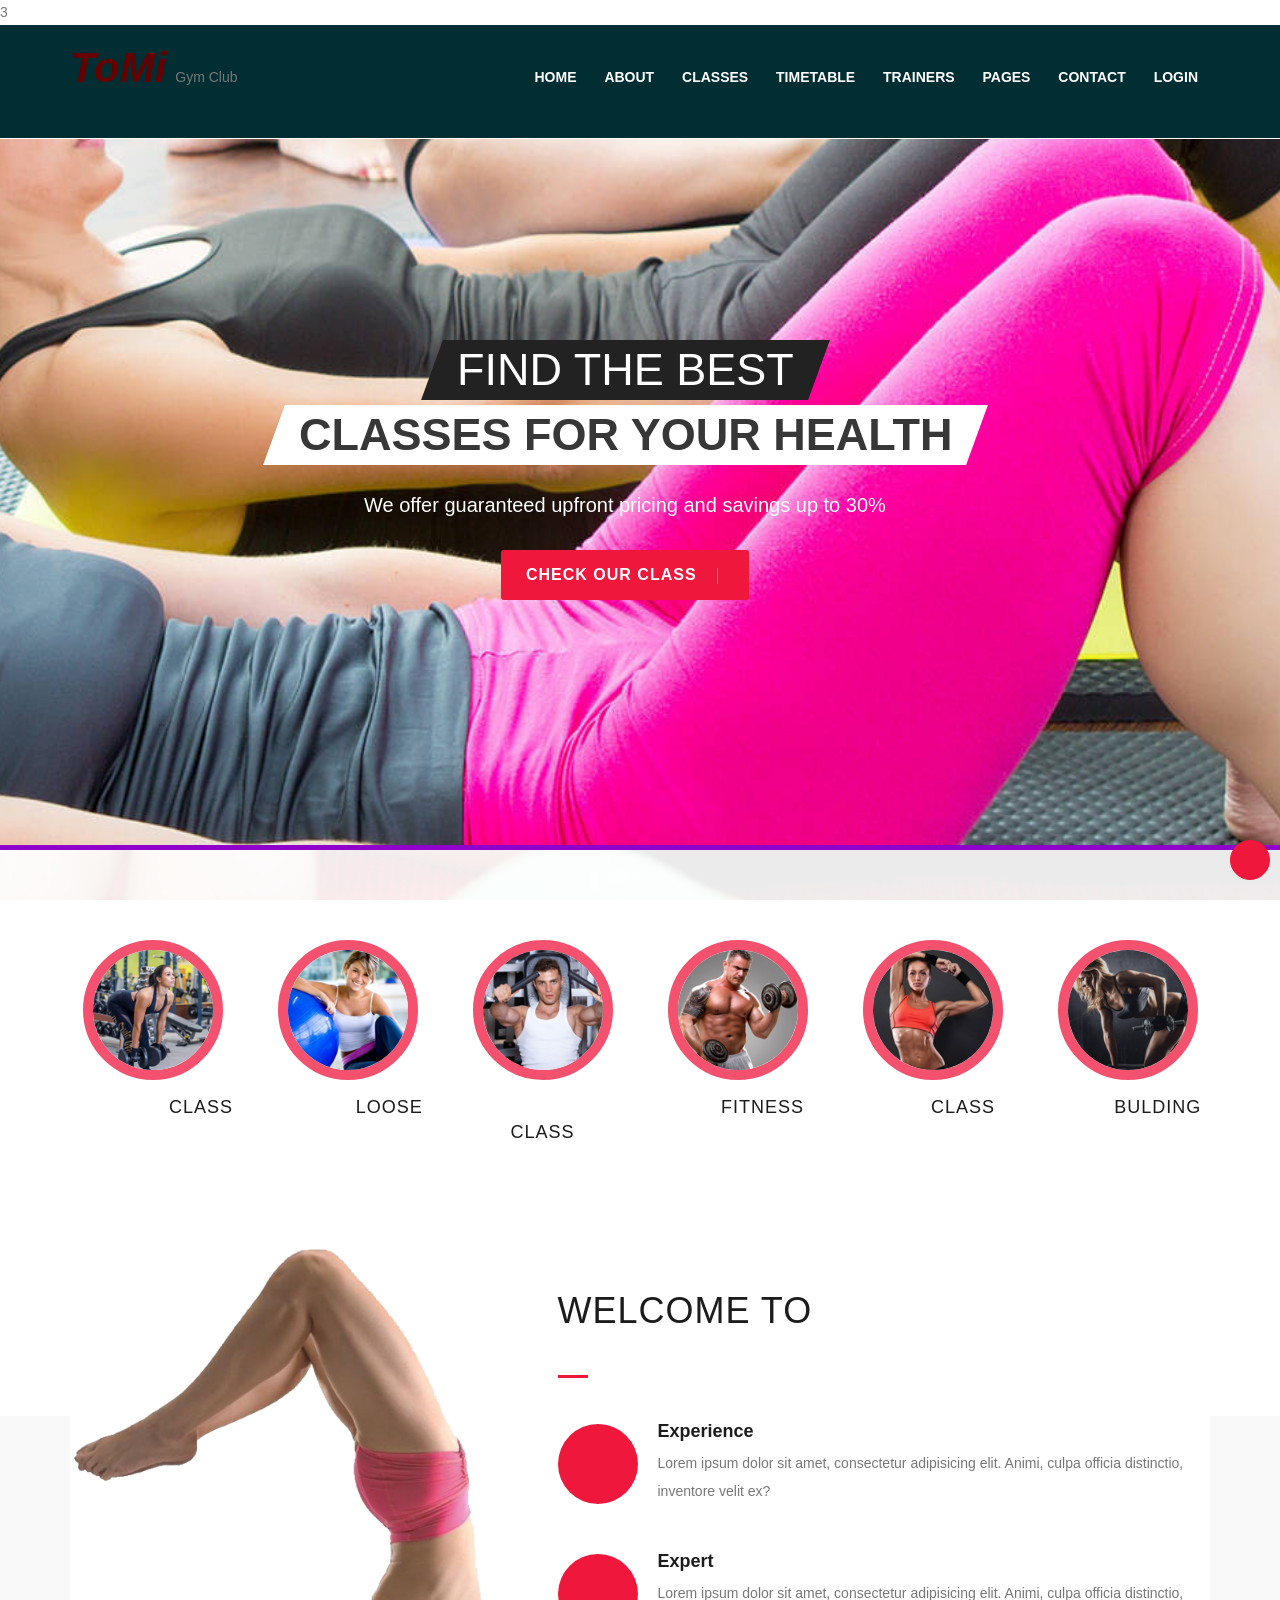
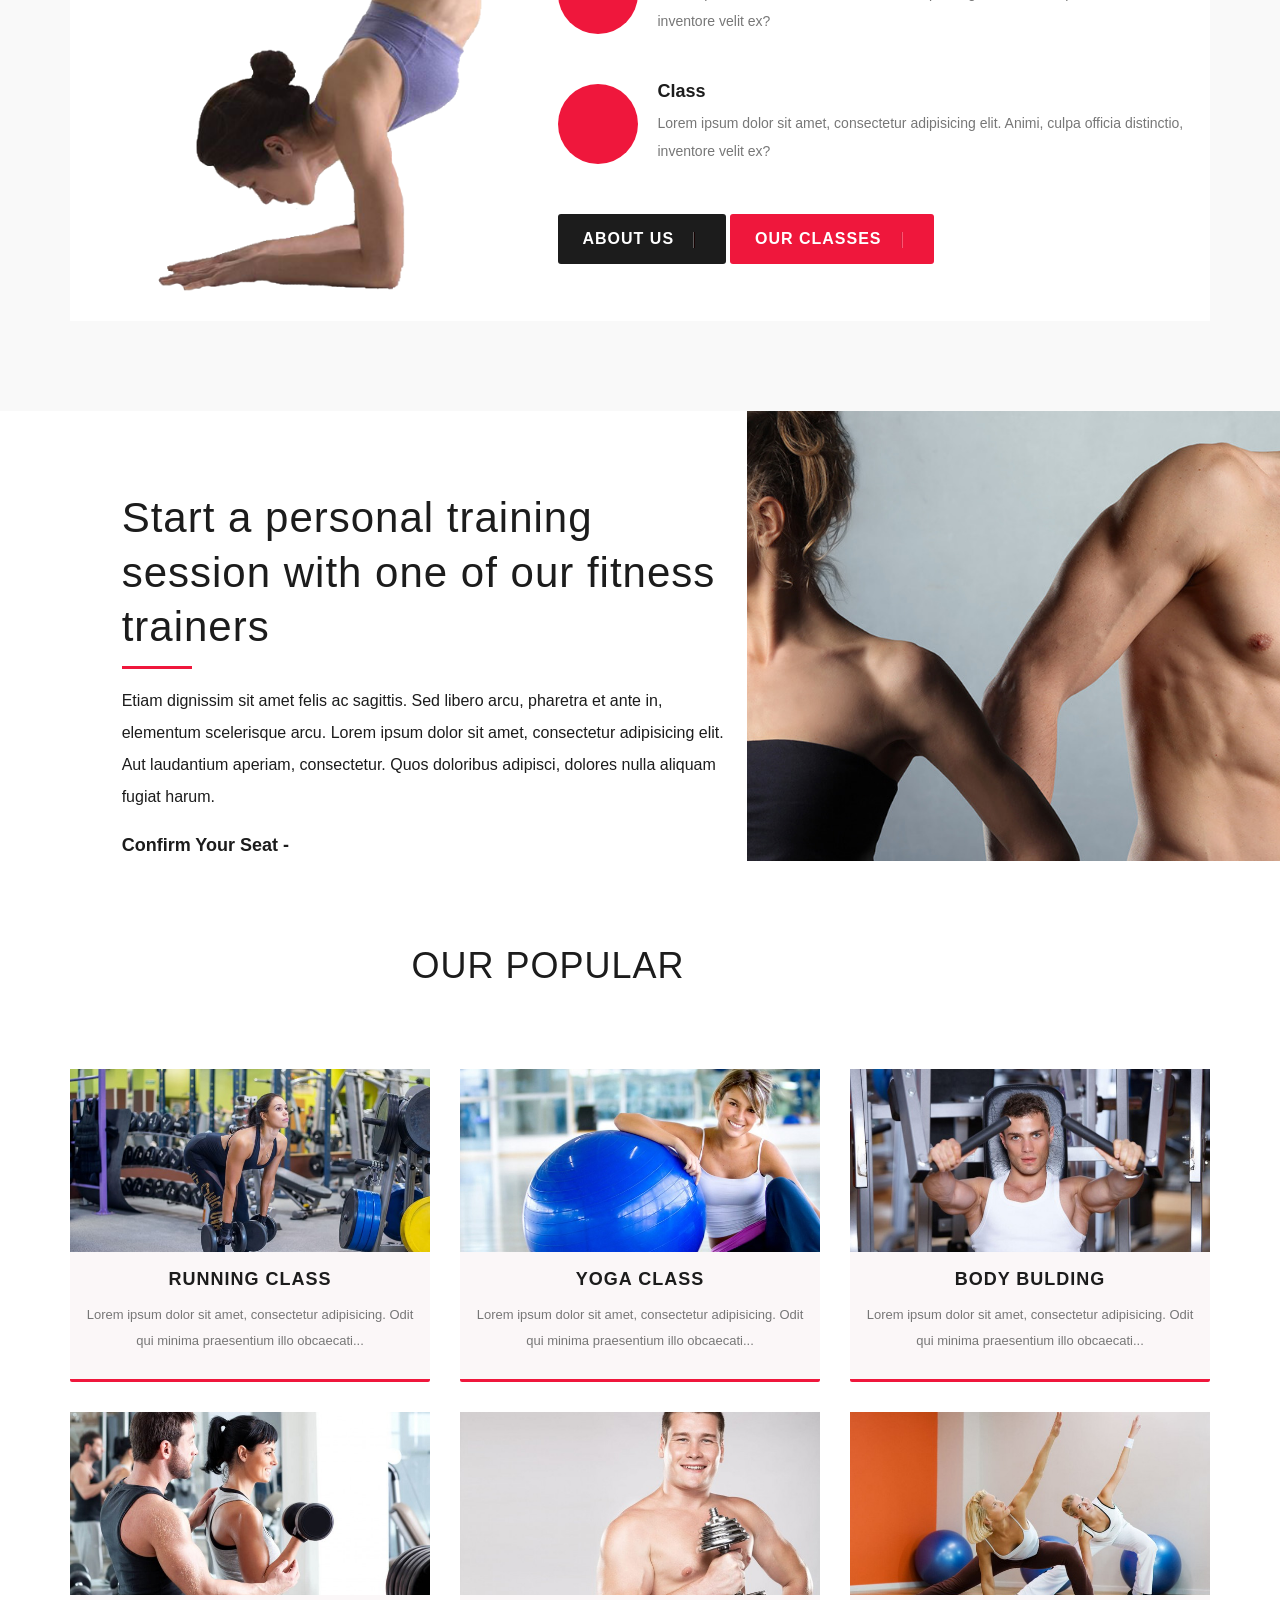
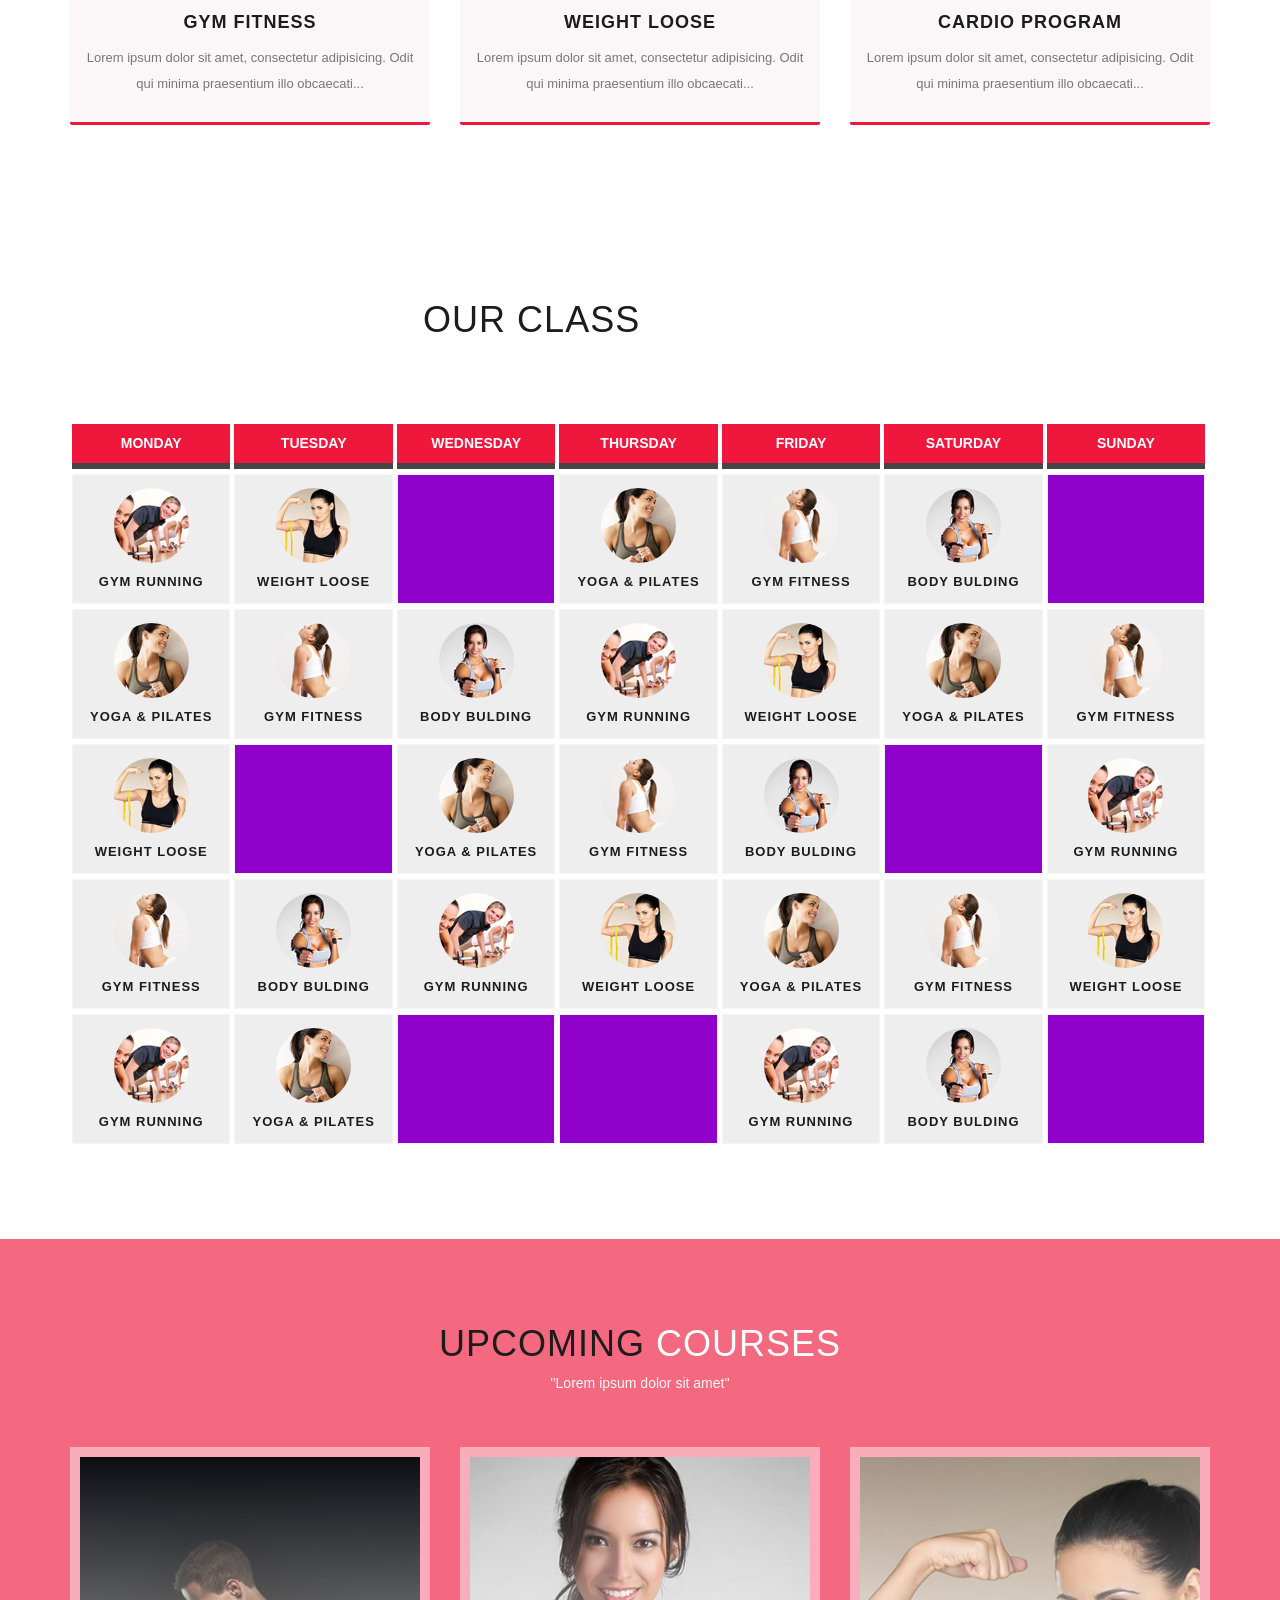
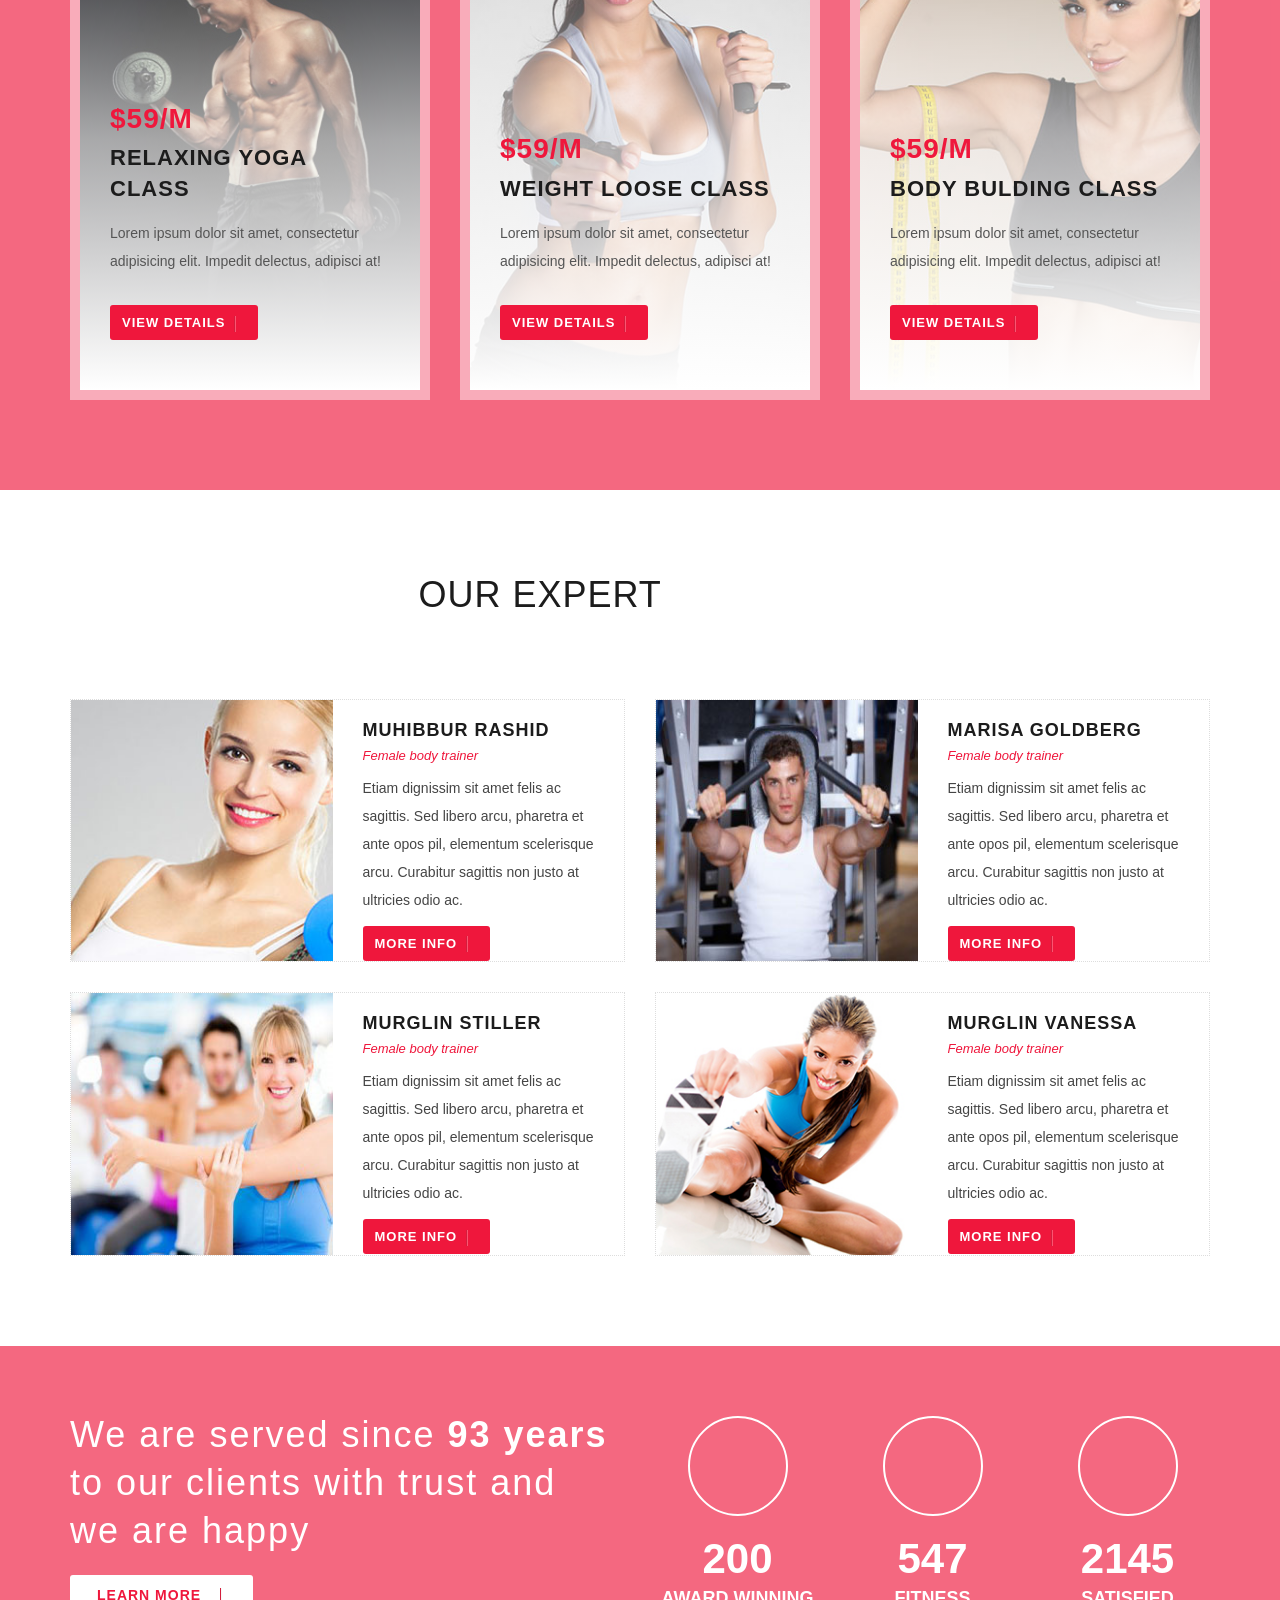
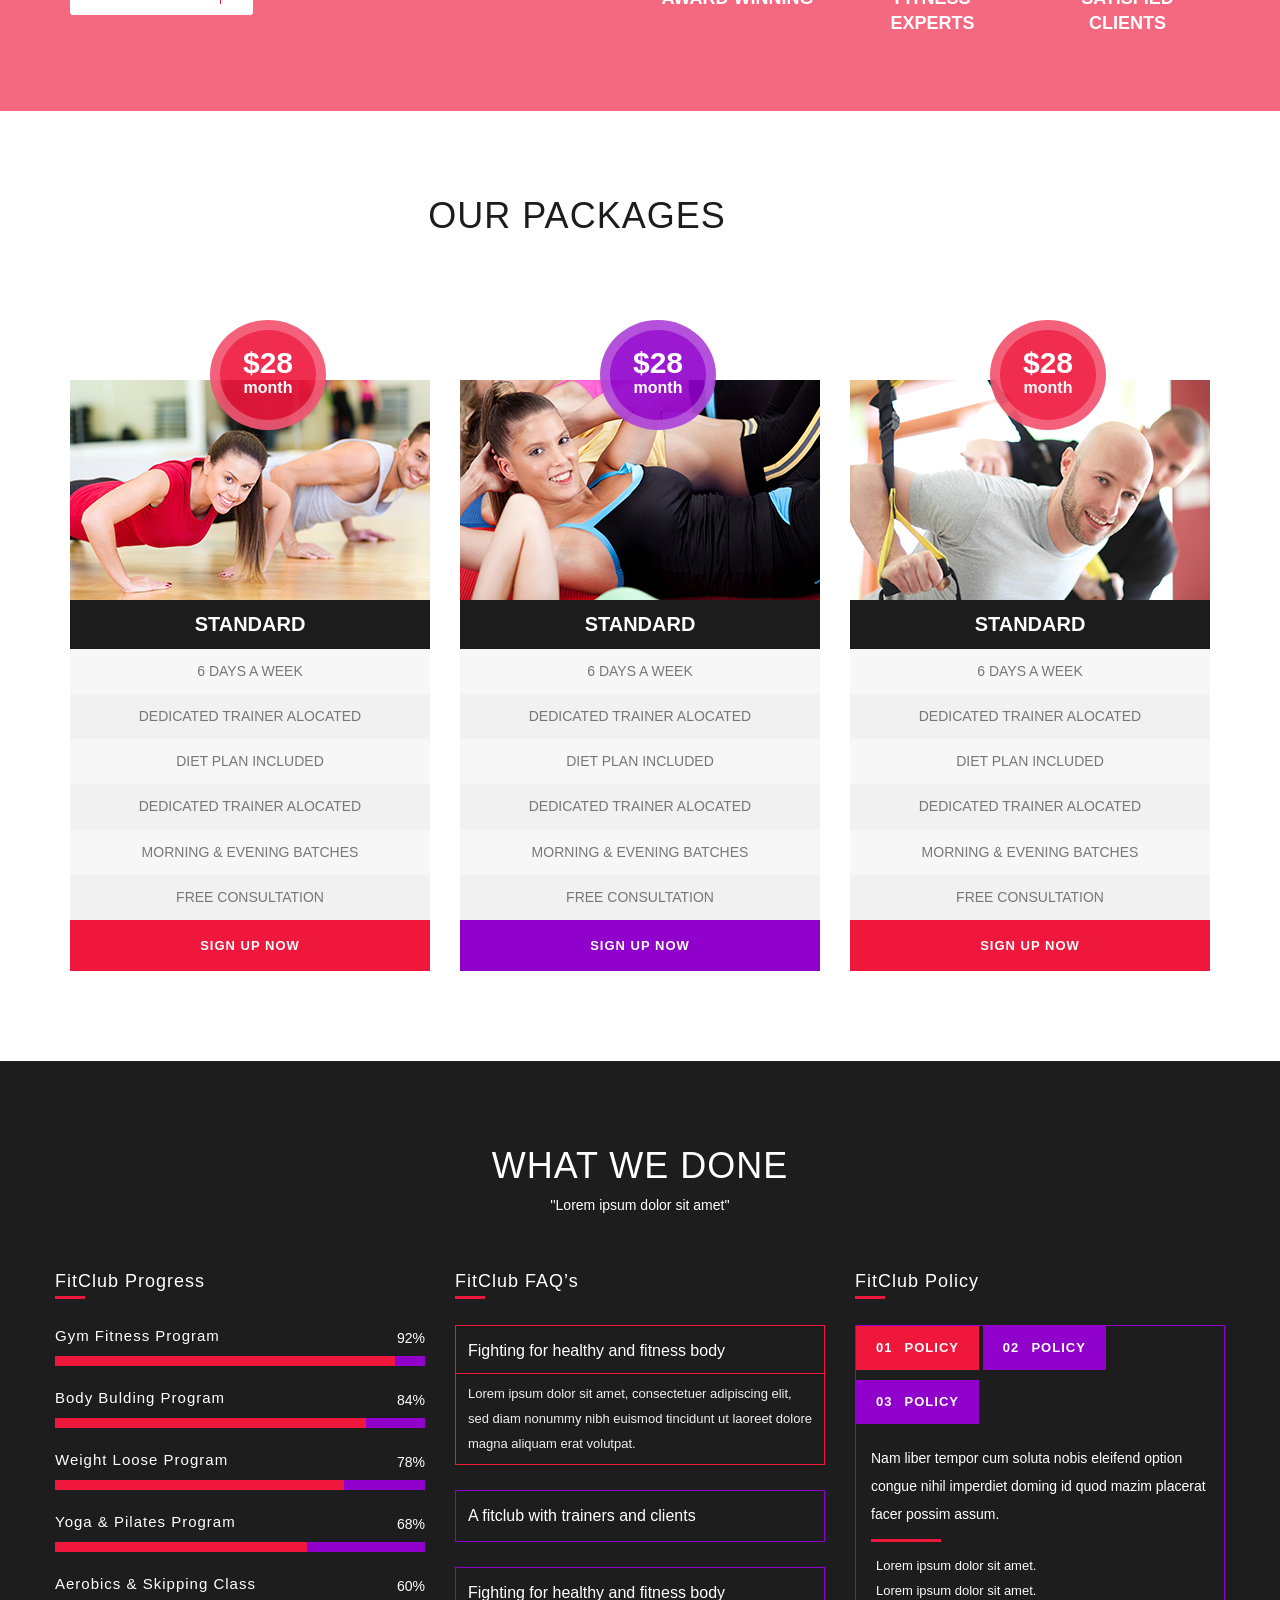
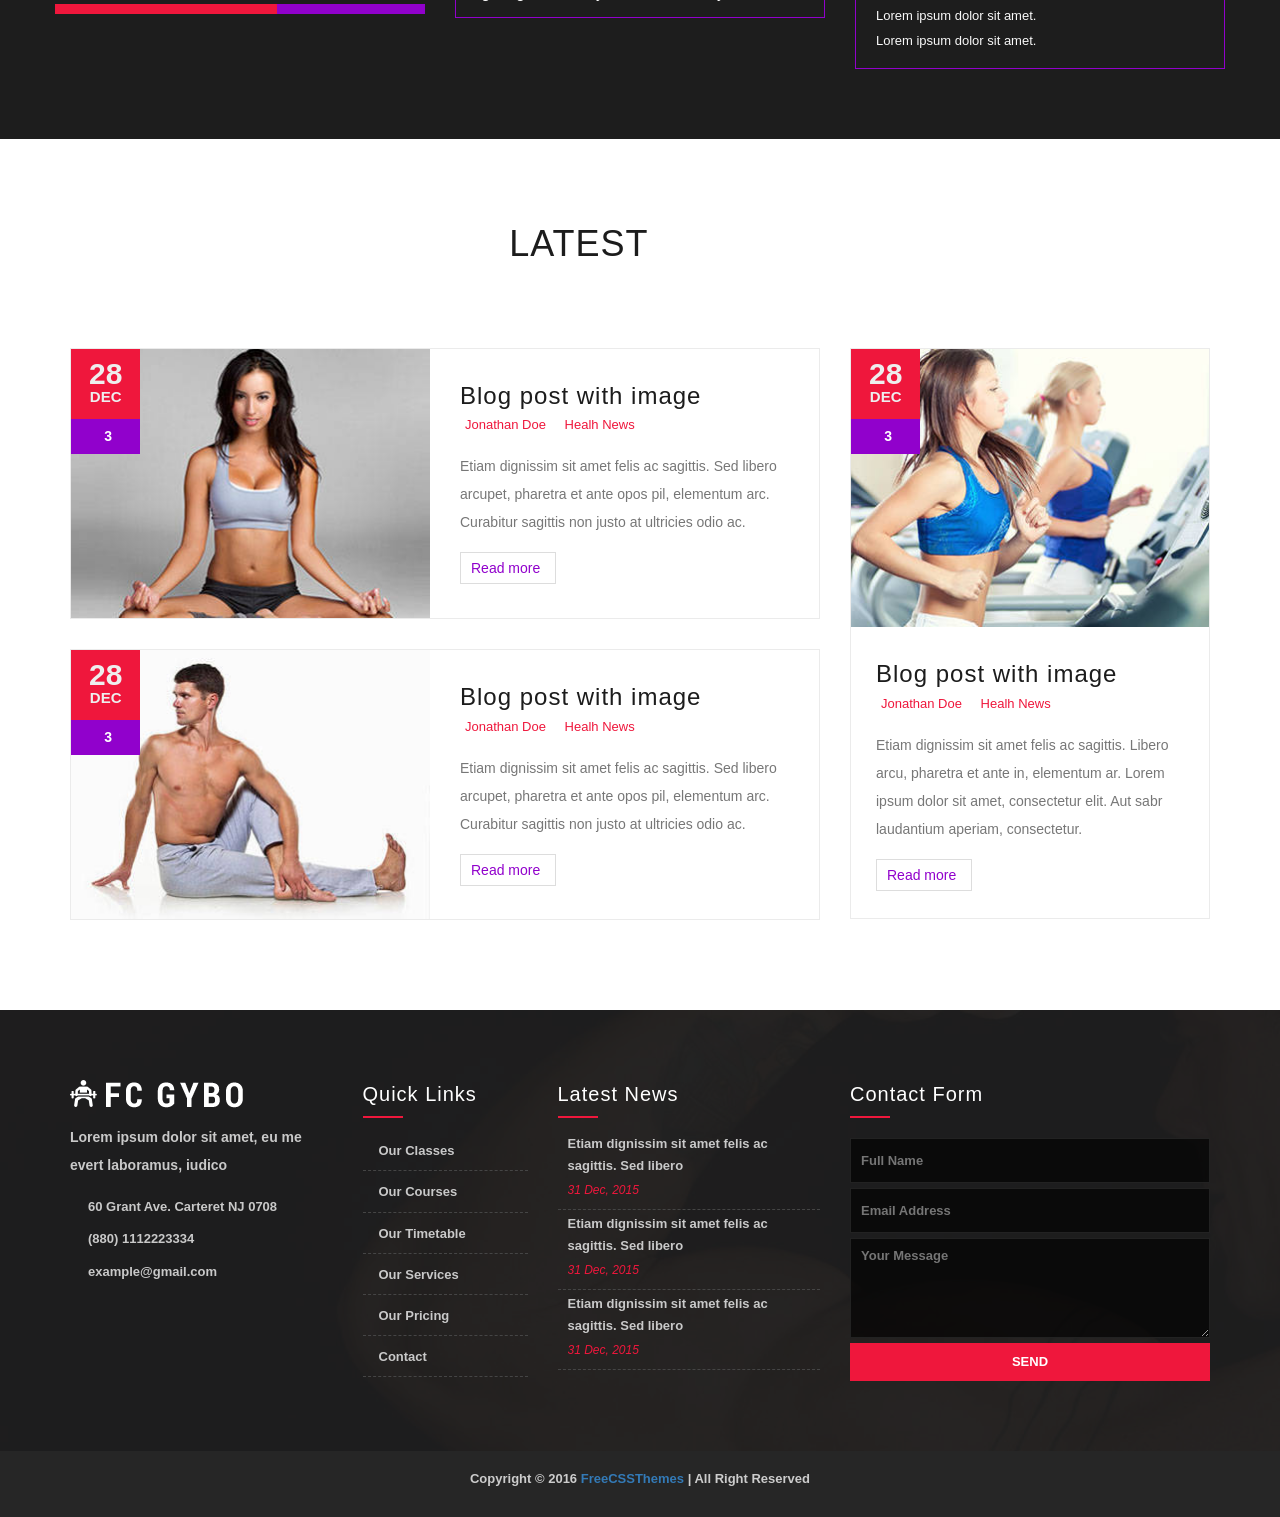
==== commit 4acefbe4: "ready to fetch data from gym database" ====
--- a/WebContent/index.html
+++ b/WebContent/index.html
@@ -1,8 +1,8 @@
-<!DOCTYPE html>
+3<!DOCTYPE html>
 <html>
 <head>
 <meta charset="utf-8">
-<title>FC GyBo | Health & Gym HTML5 Template</title>
+<title>ToMi Gym Club</title>
 <!-- Stylesheets -->
 <link href="css/bootstrap.css" rel="stylesheet">
 <link href="css/revolution-slider.css" rel="stylesheet">
@@ -47,7 +47,7 @@
                         <div id="initials"><span id="name">ToMi</span> Gym Club</div>
                     
                 </div>
-                <nav class="pull-right mainmenu-container clearfix">
+                <nav class="pull-right mainmenu-container clearfix" >
                    
                     <button class="mainmenu-toggler">
                         
@@ -136,18 +136,13 @@
                                 <li><a href="404.html">404 Page</a></li>
                             </ul>
                         </li>
+                        
+                        <li><a href="contact.html">Contact</a></li>
+                        
                         <li class="">
-                            <a href="blog.html">Blog</a>
-                            <ul class="submenu">
-                                <li><a href="blog.html">Blog</a></li>
-                                <li><a href="blog-two-column.html">Blog Two Column</a></li>
-                                <li><a href="blog-three-column.html">Blog Three Column</a></li>
-                                <li><a href="blog-left-sidebar.html">Blog Left Sidebar</a></li>
-                                <li><a href="blog-right-sidebar.html">Blog Right Sidebar</a></li>
-                                <li><a href="blog-detail.html">Blog Details</a></li>
-                            </ul>
+                            <a href="login.html">Login</a>
                         </li>
-                        <li><a href="contact.html">Contact</a></li>
+                        
                     </ul>
                 </nav>
             </div>
--- a/WebContent/css/style.css
+++ b/WebContent/css/style.css
@@ -5346,8 +5346,36 @@
  	font-weight: bold;
  	font-style: italic;
  	margin-right: 5px;
- 	
  }
+ .footer-bottom span, tbody span{
+	
+	color: #660000;
+	font-style: italic;
+	font-size: 22px;
+	font-weight: bold;
+	
+	margin-right: 7px;
+}
+
+/*---- 'N / A', 'Pay as You Go', etc. VALUES FONTS -----------------------------*/
+.na-value{
+	
+	color: #ad0630;
+	font-size: 17px;
+}
+.pay-as-you-go{
+	
+	color: #63030b;
+}
+.present{
+	
+	color: #084c04;
+	font-size: 19px;
+}
+
+
+
+
  
  
  
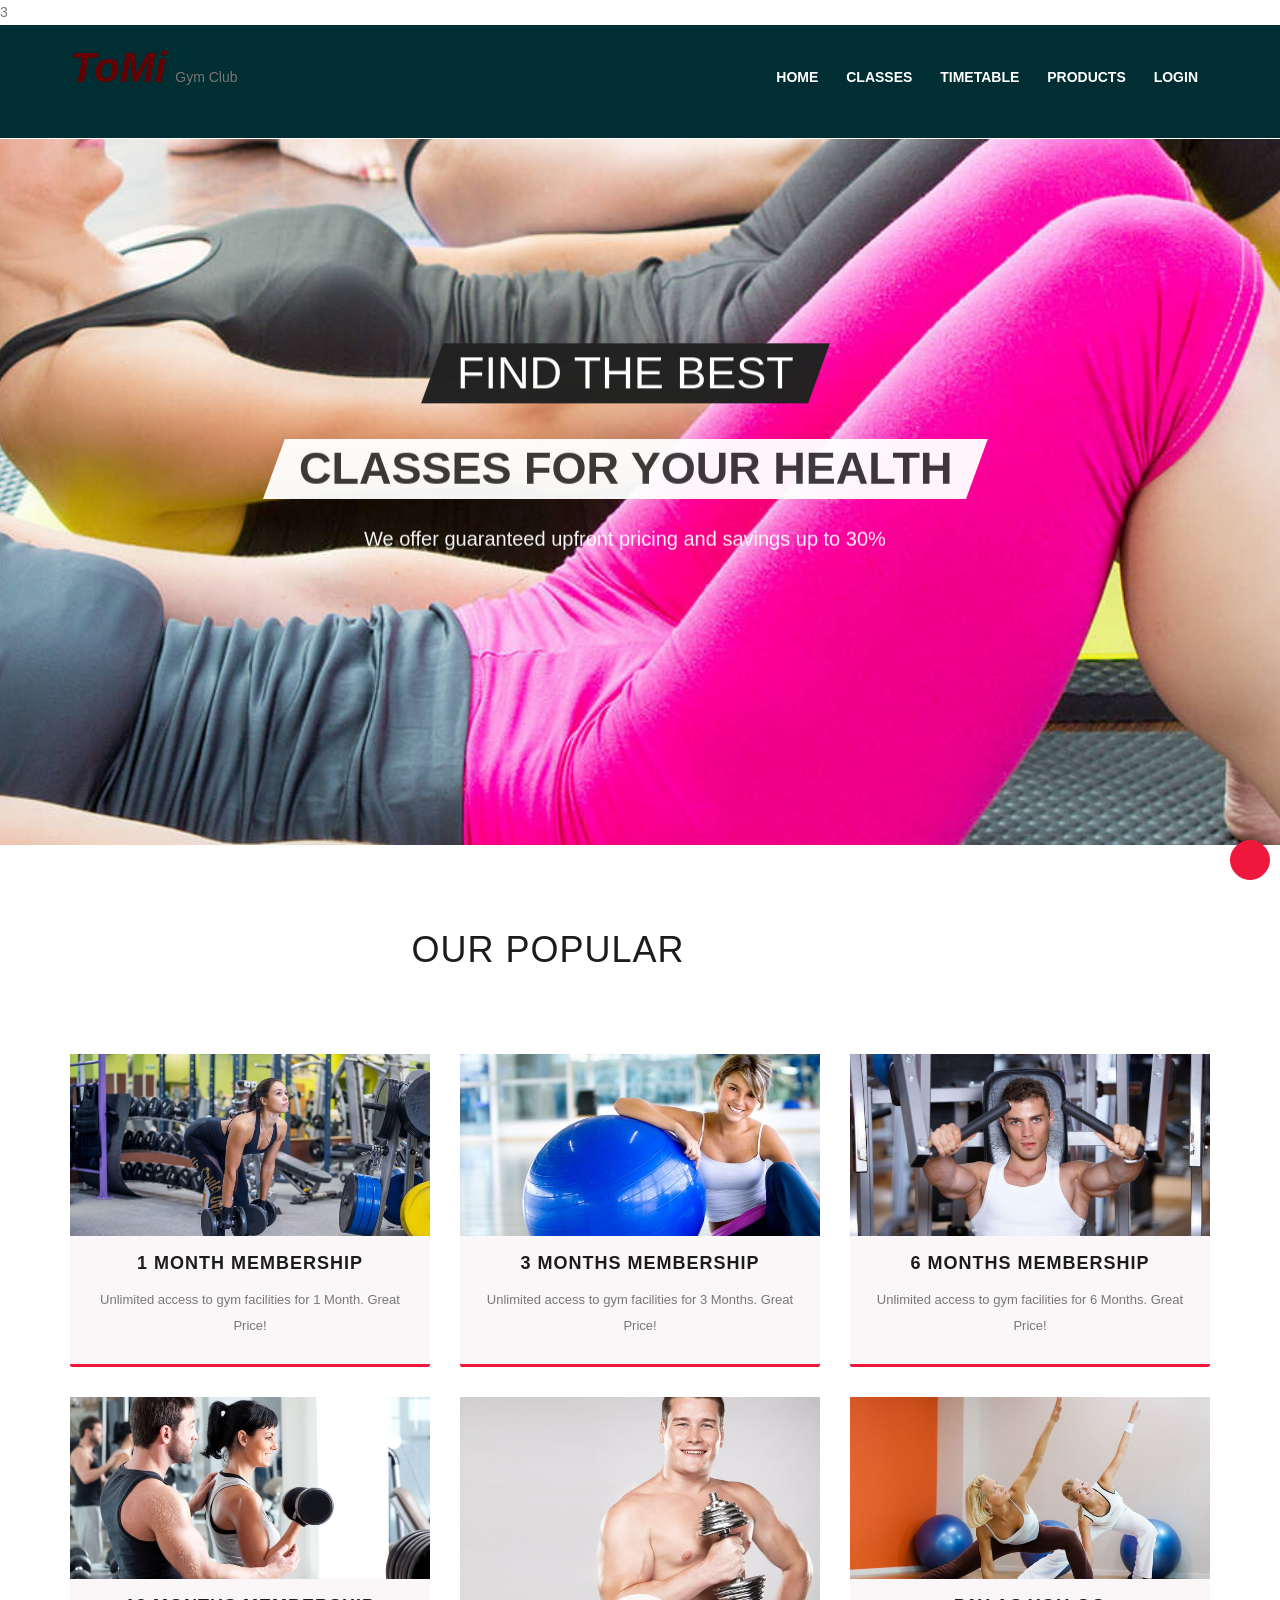
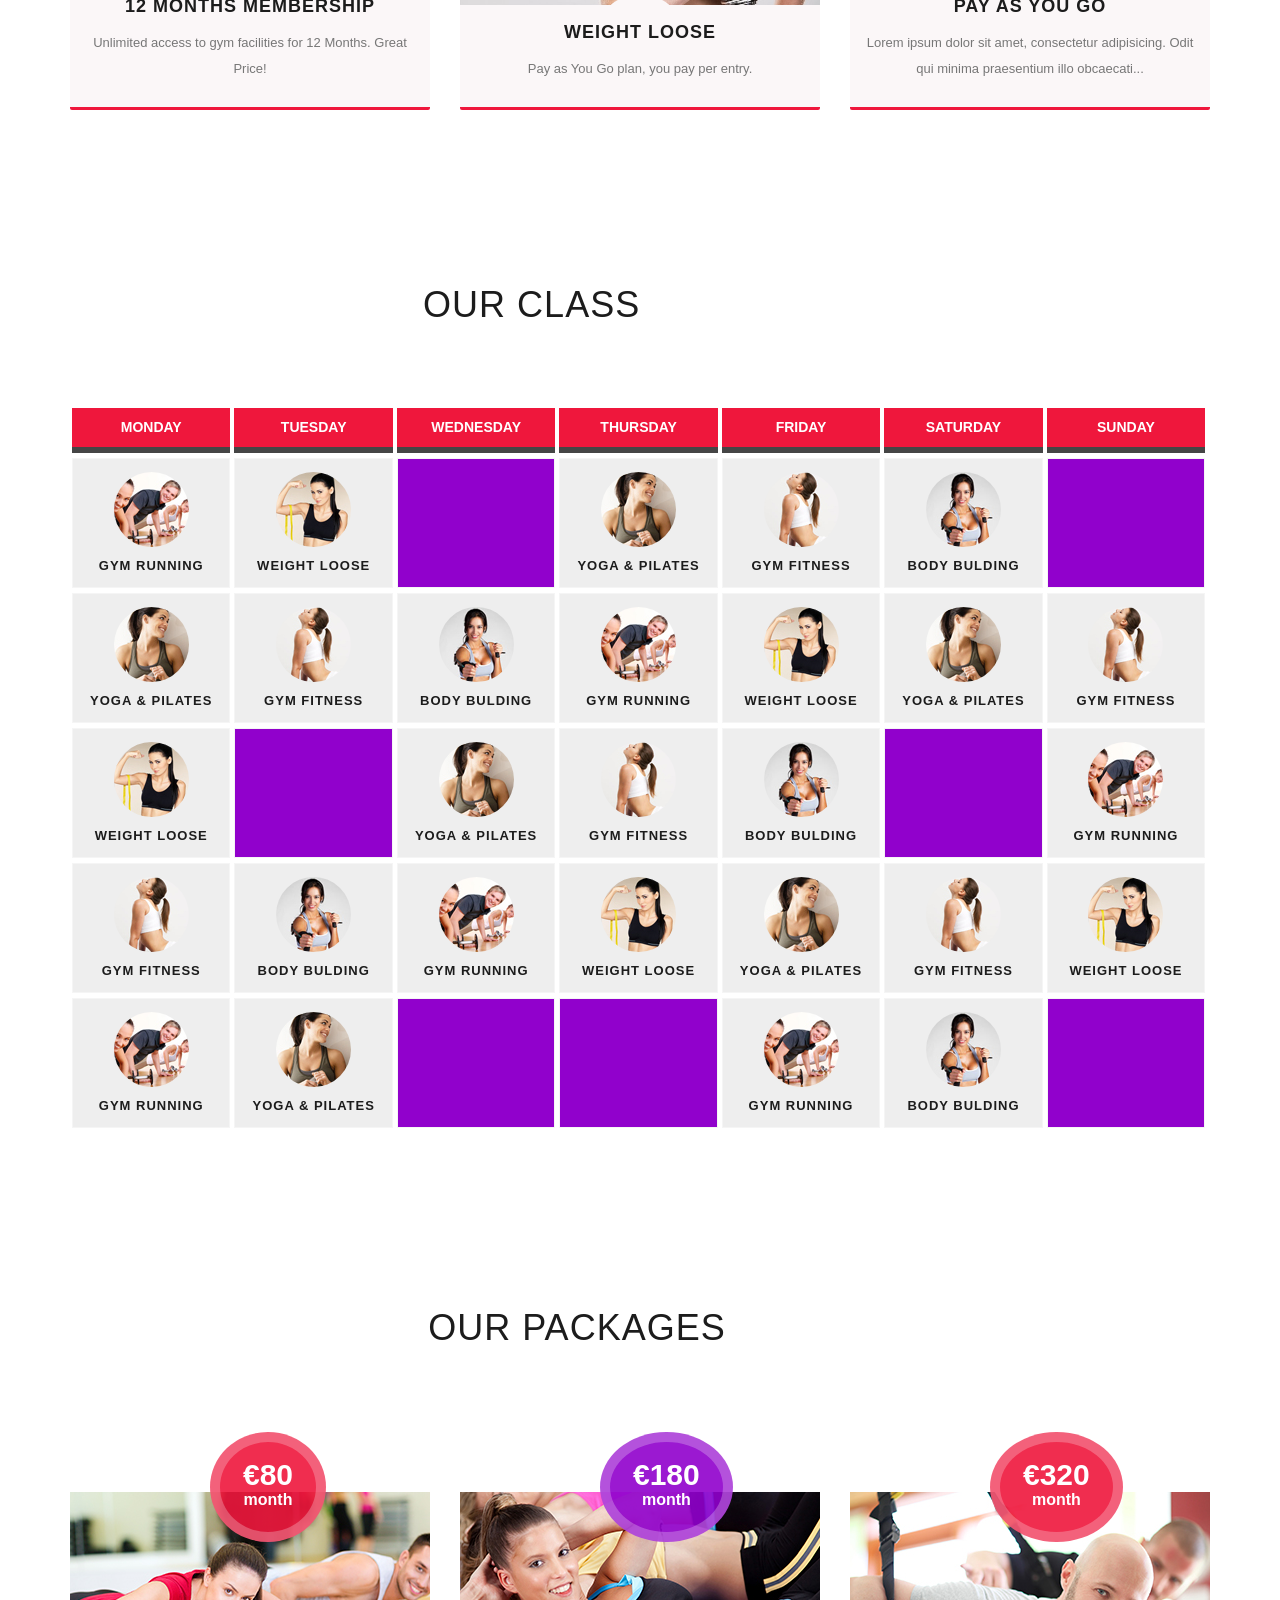
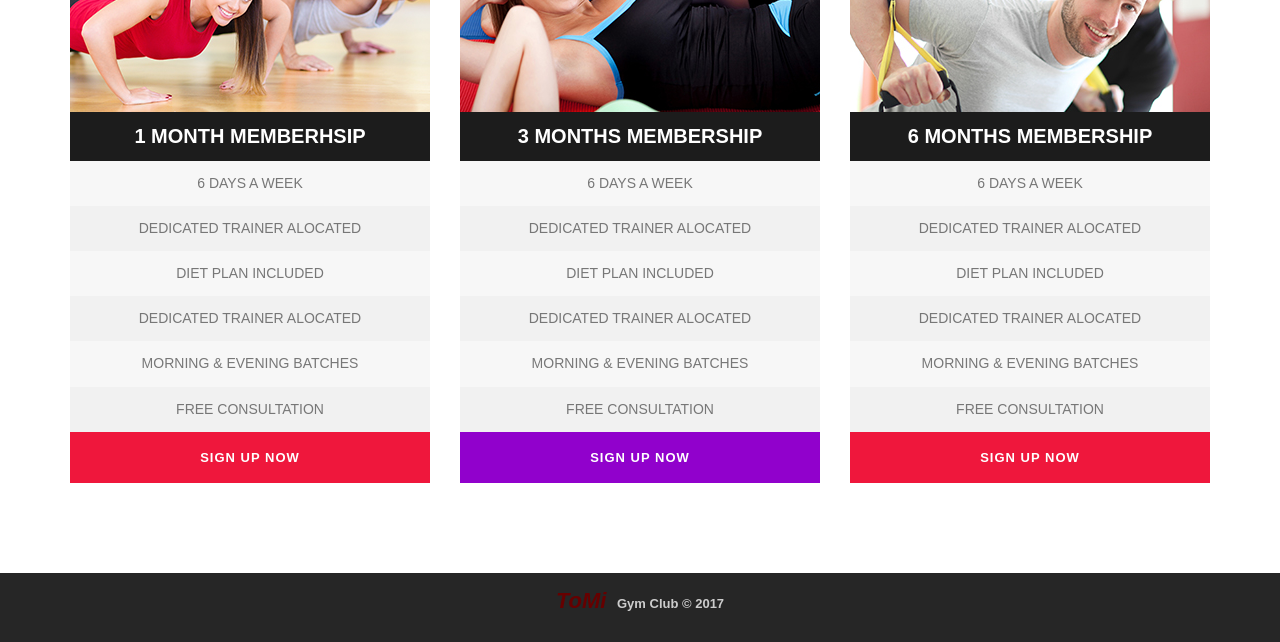
==== commit 1b74d4ca: "ready" ====
--- a/WebContent/index.html
+++ b/WebContent/index.html
@@ -12,8 +12,7 @@
 <meta name="viewport" content="width=device-width, initial-scale=1.0, maximum-scale=1.0, user-scalable=0">
 <link href="css/bootstrap-margin-padding.css" rel="stylesheet">
 <link href="css/responsive.css" rel="stylesheet">
-<!--[if lt IE 9]><script src="http://html5shim.googlecode.com/svn/trunk/html5.js"></script><![endif]-->
-<!--[if lt IE 9]><script src="js/respond.js"></script><![endif]-->
+
 </head>
 
 <body>
@@ -55,89 +54,17 @@
                     <ul class="mainmenu pull-right">
                         <li class="">
                             <a href="index.html">Home</a>
-                            <ul class="submenu">
-                                <li><a href="index.html">Home One</a></li>
-                                <li><a href="index-2.html">Home Two</a></li>
-                            </ul>
+                            
                         </li>
-                        <li class=""><a href="about.html">About</a>
-                            <ul class="submenu">
-                                <li><a href="about.html">About Us</a></li>
-                            </ul>
-                        </li>
+                        
                         <li class=""><a href="#">Classes</a>
-                            <ul class="submenu">
-                                <li class="">
-                                    <a href="#">Classes Style One</a>
-                                    <ul class="submenu">
-                                        <li><a href="classes-one-3column.html">3column</a></li>
-                                        <li><a href="classes-one-4column.html">4column</a></li>
-                                    </ul>
-                                </li>
-                                <li class="">
-                                    <a href="#">Classes Style Two</a>
-                                    <ul class="submenu">
-                                        <li><a href="classes-two-3column.html">3column</a></li>
-                                        <li><a href="classes-two-4column.html">4column</a></li>
-                                    </ul>
-                                </li>
-                                <li><a href="classes-detail.html">Class Details</a></li>
-                            </ul>
+                            
                         </li>
                         <li class=""><a href="timetable-1.html">Timetable</a>
-                            <ul class="submenu">
-                                <li><a href="timetable-1.html">Timetable Style One</a></li>
-                                <li><a href="timetable-2.html">Timetable Style Two</a></li>
-                            </ul>
-                        </li>
-                        <li class=""><a href="trainers-1.html">Trainers</a>
-                            <ul class="submenu">
-                                <li><a href="trainers-1.html">Trainers Style One</a></li>
-                                <li><a href="trainers-2.html">Trainers Style Two</a></li>
-                                <li><a href="trainer-details.html">Trainer Details</a></li>
-                            </ul>
-                        </li>
-                        <li class="">
-                            <a href="#">Pages</a>
-                            <ul class="submenu">                                
-                                <li><a href="upcoming-courses.html">Upcoming Courses</a></li>
-                                <li class="">
-                                    <a href="#">Shop</a>
-                                    <ul class="submenu">
-                                        <li><a href="shop-listing.html">Shop Listing</a></li>
-                                        <li><a href="shop-details.html">Shop Details</a></li>
-                                        <li><a href="shop-cart.html">Shopping Cart</a></li>
-                                        <li><a href="shop-checkout.html">Checkout</a></li>
-                                    </ul>
-                                </li>
-                                <li class="">
-                                    <a href="#">Pricing</a>
-                                    <ul class="submenu">
-                                        <li><a href="pricing-1.html">Pricing Style One</a></li>
-                                        <li><a href="pricing-2.html">Pricing Style Two</a></li>
-                                    </ul>
-                                </li>
-                                <li class="">
-                                    <a href="#">Gallery</a>
-                                    <ul class="submenu">
-                                        <li><a href="gallery-1.html">Gallery Style One</a></li>
-                                        <li><a href="gallery-2.html">Gallery Style Two</a></li>
-                                        <li><a href="gallery-3.html">Gallery Style Three</a></li>
-                                    </ul>
-                                </li>
-                                <li class=""><a href="#">Testimonial</a>
-                                    <ul class="submenu">
-                                        <li><a href="testimonials-1.html">Testimonial Style One</a></li>
-                                        <li><a href="testimonials-2.html">Testimonial Style Two</a></li>
-                                    </ul>
-                                </li>
-                                <li><a href="faq.html">Faq</a></li>
-                                <li><a href="under-construction.html">Under Construction</a></li>
-                                <li><a href="404.html">404 Page</a></li>
-                            </ul>
+                            
                         </li>
                         
-                        <li><a href="contact.html">Contact</a></li>
+                        <li><a href="shop-listing.html">Products</a></li>
                         
                         <li class="">
                             <a href="login.html">Login</a>
@@ -349,123 +276,7 @@
         </div>
     </section>
     
-    <!--Parallax Section-->
-    <section class="parallax-section welcome-section theme-overlay overlay-deep-white pt-90 pb-70" style="background-image:url(images/parallax/image-3.jpg);" data-border-top="5px solid #9101cc">
-        <div class="container">
-            <div class="pb-200">
-                <div class="row">
-                    <div class="col-xs-6 col-sm-4 col-md-2">
-                        <div class="img-box text-center">
-                            <a class="thumb" href="#"><img src="images/photos/about01.jpg" alt=""></a>
-                            <h4><a href="#" class="title"><span class="color-theme">Running</span> Class</a></h4>
-                        </div>
-                    </div>
-                    <div class="col-xs-6 col-sm-4 col-md-2">
-                        <div class="img-box text-center">
-                            <a class="thumb" href="#"><img src="images/photos/about02.jpg" alt=""></a>
-                            <h4><a href="#" class="title"><span class="color-theme">Weight</span> Loose</a></h4>
-                        </div>
-                    </div>
-                    <div class="col-xs-6 col-sm-4 col-md-2">
-                        <div class="img-box text-center">
-                            <a class="thumb" href="#"><img src="images/photos/about03.jpg" alt=""></a>
-                            <h4><a href="#" class="title"><span class="color-theme">Aerobics</span> Class</a></h4>
-                        </div>
-                    </div>
-                    <div class="col-xs-6 col-sm-4 col-md-2">
-                        <div class="img-box text-center">
-                            <a class="thumb" href="#"><img src="images/photos/about04.jpg" alt=""></a>
-                            <h4><a href="#" class="title"><span class="color-theme">Gym</span> Fitness</a></h4>
-                        </div>
-                    </div>
-                    <div class="col-xs-6 col-sm-4 col-md-2">
-                        <div class="img-box text-center">
-                            <a class="thumb" href="#"><img src="images/photos/about05.jpg" alt=""></a>
-                            <h4><a href="#" class="title"><span class="color-theme">Yoga</span> Class</a></h4>
-                        </div>
-                    </div>
-                    <div class="col-xs-6 col-sm-4 col-md-2">
-                        <div class="img-box text-center">
-                            <a class="thumb" href="#"><img src="images/photos/about06.jpg" alt=""></a>
-                            <h4><a href="#" class="title"><span class="color-theme">Body</span> Bulding</a></h4>
-                        </div>
-                    </div>
-                </div>
-            </div>
-        </div>
-    </section>
     
-    <!--Welcome Section-->
-    <section class="about-section bg-color-light-white pt-0 pb-90">
-        <div class="container">
-            <div class="row">
-                <div class="col-md-12">
-                    <div class="bg-color-white" data-mt="-180px">
-                        <div class="row clearfix">
-                            <!--Column-->
-                            <div class="col-xs-12 col-sm-12 col-md-6 col-lg-5">
-                                <div class="thumb"><img src="images/resource/image-2.png" alt=""></div>
-                            </div>
-                            
-                            <!--Column-->
-                            <div class="col-xs-12 col-sm-12 col-md-6 col-lg-7 pb-sm-50 ml-sm-30 ml-xs-0">
-                                <h1 class="text-uppercase mt-50 mt-sm-30">Welcome To <span class="color-theme">FC GYBO</span></h1>
-                                <p class="color-theme title-bottom mb-30 pb-10">''We try to make the world healthy and fitness''</p>
-                                <div class="row">
-                                    <div class="col-sm-12">
-                                        <div class="icon-style about-box">
-                                            <a class="text-center" href="#"><i class="icon icon-bg style-round flaticon-gym"></i></a>
-                                            <div class="details">
-                                                <h4 class="mb-5"><a href="#" class="title">Experience <span class="color-theme">Skills</span></a></h4>
-                                                <p>Lorem ipsum dolor sit amet, consectetur adipisicing elit. Animi, culpa officia distinctio, inventore velit ex?</p>
-                                            </div>
-                                        </div>
-                                    </div>
-                                    <div class="col-sm-12">
-                                        <div class="icon-style about-box">
-                                            <a class="text-center" href="#"><i class="icon icon-bg style-round flaticon-people-1"></i></a>
-                                            <div class="details">
-                                                <h4 class="mb-5"><a href="#" class="title">Expert <span class="color-theme">Trainers</span></a></h4>
-                                                <p>Lorem ipsum dolor sit amet, consectetur adipisicing elit. Animi, culpa officia distinctio, inventore velit ex?</p>
-                                            </div>
-                                        </div>
-                                    </div>
-                                    <div class="col-sm-12">
-                                        <div class="icon-style about-box">
-                                            <a class="text-center" href="#"><i class="icon icon-bg style-round flaticon-clock"></i></a>
-                                            <div class="details">
-                                                <h4 class="mb-5"><a href="#" class="title">Class <span class="color-theme">Timetable</span></a></h4>
-                                                <p>Lorem ipsum dolor sit amet, consectetur adipisicing elit. Animi, culpa officia distinctio, inventore velit ex?</p>
-                                            </div>
-                                        </div>
-                                    </div>
-                                </div>
-                                <a class="btn-thm btn-lg btn-black mt-20" href="#">About us <i class="fa fa-arrow-circle-right"></i></a>
-                                <a class="btn-thm btn-lg mt-20" href="#">Our Classes <i class="fa fa-arrow-circle-right"></i></a>
-                            </div>
-                        </div>
-                    </div>
-                </div>
-            </div>
-        </div>
-    </section>
-    
-    <!--Parallax Section-->
-    <section class="parallax-section theme-overlay overlay-white p-0" style="background-image:url(images/parallax/image-1.jpg);">
-        <div class="container-fluid">
-            <div class="row">
-                <div class="col-md-7 col-lg-6 col-md-offset-0 col-lg-offset-1 wow fadeInUp" data-wow-delay="200ms" data-wow-duration="1500ms">
-                    <div class="mt-80 mt-md-50 mb-sm-50">
-                        <h2 class="title-bottom lg mb-20 pb-10">Start a personal training session with one of our fitness trainers</h2>
-                        <p class="color-black fs-16">Etiam dignissim sit amet felis ac sagittis. Sed libero arcu, pharetra et ante in, elementum scelerisque arcu. Lorem ipsum dolor sit amet, consectetur adipisicing elit. Aut laudantium aperiam, consectetur. Quos doloribus adipisci, dolores nulla aliquam fugiat harum.</p>
-                        <div class="fs-18 fw-b mt-20">Confirm Your Seat - <a class="color-theme text-uppercas" href="#">Contact Us <span class="fa fa-caret-right"></span></a></div>                
-                    </div>                    
-                </div>
-                <div class="col-md-5 col-lg-5 pr-0 bg-half-d1">                   
-                </div>
-            </div>
-        </div>
-    </section>
     
     <!--Popular Classes-->
     <section class="pt-80 pb-60">
@@ -485,8 +296,8 @@
                         </div>
                         <div class="practise-details">
                             <i class="icon flaticon-silhouette"></i>
-                            <h4 class="title">Running Class</h4>
-                            <p class="details">Lorem ipsum dolor sit amet, consectetur adipisicing. Odit qui minima praesentium illo obcaecati...</p>
+                            <h4 class="title">1 Month Membership</h4>
+                            <p class="details">Unlimited access to gym facilities for 1 Month. Great Price!</p>
                             <a class="btn-thm btn-xs" href="#">Read more <i class="fa fa-arrow-circle-right"></i></a>
                         </div>
                     </div>
@@ -499,8 +310,8 @@
                         </div>
                         <div class="practise-details">
                             <i class="icon flaticon-silhouette-3"></i>
-                            <h4 class="title">Yoga Class</h4>
-                            <p class="details">Lorem ipsum dolor sit amet, consectetur adipisicing. Odit qui minima praesentium illo obcaecati...</p>
+                            <h4 class="title">3 Months Membership</h4>
+                            <p class="details">Unlimited access to gym facilities for 3 Months. Great Price!</p>
                             <a class="btn-thm btn-xs" href="#">Read more <i class="fa fa-arrow-circle-right"></i></a>
                         </div>
                     </div>
@@ -513,8 +324,8 @@
                         </div>
                         <div class="practise-details">
                             <i class="icon flaticon-silhouette-1"></i>
-                            <h4 class="title">Body Bulding</h4>
-                            <p class="details">Lorem ipsum dolor sit amet, consectetur adipisicing. Odit qui minima praesentium illo obcaecati...</p>
+                            <h4 class="title">6 Months Membership</h4>
+                            <p class="details">Unlimited access to gym facilities for 6 Months. Great Price!</p>
                             <a class="btn-thm btn-xs" href="#">Read more <i class="fa fa-arrow-circle-right"></i></a>
                         </div>
                     </div>
@@ -527,8 +338,8 @@
                         </div>
                         <div class="practise-details">
                             <i class="icon flaticon-gym-1"></i>
-                            <h4 class="title">Gym Fitness</h4>
-                            <p class="details">Lorem ipsum dolor sit amet, consectetur adipisicing. Odit qui minima praesentium illo obcaecati...</p>
+                            <h4 class="title">12 Months Membership</h4>
+                            <p class="details">Unlimited access to gym facilities for 12 Months. Great Price!</p>
                             <a class="btn-thm btn-xs" href="#">Read more <i class="fa fa-arrow-circle-right"></i></a>
                         </div>
                     </div>
@@ -542,7 +353,7 @@
                         <div class="practise-details">
                             <i class="icon flaticon-person"></i>
                             <h4 class="title">Weight Loose</h4>
-                            <p class="details">Lorem ipsum dolor sit amet, consectetur adipisicing. Odit qui minima praesentium illo obcaecati...</p>
+                            <p class="details">Pay as You Go plan, you pay per entry.</p>
                             <a class="btn-thm btn-xs" href="#">Read more <i class="fa fa-arrow-circle-right"></i></a>
                         </div>
                     </div>
@@ -555,7 +366,7 @@
                         </div>
                         <div class="practise-details">
                             <i class="icon flaticon-tool"></i>
-                            <h4 class="title">Cardio Program</h4>
+                            <h4 class="title">Pay as You Go</h4>
                             <p class="details">Lorem ipsum dolor sit amet, consectetur adipisicing. Odit qui minima praesentium illo obcaecati...</p>
                             <a class="btn-thm btn-xs" href="#">Read more <i class="fa fa-arrow-circle-right"></i></a>
                         </div>
@@ -1159,204 +970,6 @@
             </div>
         </div>
     </section>
-    
-    <!--Upcoming Courses Section-->
-    <section class="bg-image theme-overlay pt-80 pb-90" style="background-image:url(images/parallax/image-1.jpg);">
-        <div class="container">
-            <div class="row">
-                <div class="col-md-12 text-center">
-                    <h1 class="text-uppercase">Upcoming <span class="color-white">Courses</span></h1>
-                    <p class="color-light-white mb-50">''Lorem ipsum dolor sit amet''</p>
-                </div>
-            </div>
-            <div class="row sm-width5-center">
-                <div class="col-md-4">
-                    <div class="courses">
-                        <div class="thumb">
-                            <img src="images/courses/1.jpg" alt="">
-                        </div>
-                        <div class="caption">
-                            <h4 class="courses-price">$59/M</h4>
-                            <h3 class="title">Relaxing Yoga Class</h3>
-                            <p>Lorem ipsum dolor sit amet, consectetur adipisicing elit. Impedit delectus, adipisci at!</p>
-                            <a href="#" class="btn-thm btn-xs">View Details <i class="fa fa-arrow-circle-right"></i></a>
-                        </div>
-                    </div>
-                </div>
-                <div class="col-md-4">
-                    <div class="courses">
-                        <div class="thumb">
-                            <img src="images/courses/2.jpg" alt="">
-                        </div>
-                        <div class="caption">
-                            <h4 class="courses-price">$59/M</h4>
-                            <h3 class="title">Weight Loose Class</h3>
-                            <p>Lorem ipsum dolor sit amet, consectetur adipisicing elit. Impedit delectus, adipisci at!</p>
-                            <a href="#" class="btn-thm btn-xs">View Details <i class="fa fa-arrow-circle-right"></i></a>
-                        </div>
-                    </div>
-                </div>
-                <div class="col-md-4">
-                    <div class="courses">
-                        <div class="thumb">
-                            <img src="images/courses/3.jpg" alt="">
-                        </div>
-                        <div class="caption">
-                            <h4 class="courses-price">$59/M</h4>
-                            <h3 class="title">Body Bulding Class</h3>
-                            <p>Lorem ipsum dolor sit amet, consectetur adipisicing elit. Impedit delectus, adipisci at!</p>
-                            <a href="#" class="btn-thm btn-xs">View Details <i class="fa fa-arrow-circle-right"></i></a>
-                        </div>
-                    </div>
-                </div>
-            </div>
-        </div>
-    </section>
-    
-    <!--Team Members Section-->
-    <section class="team-section pt-80 pb-60">
-        <div class="container">
-            <div class="row">
-                <div class="col-md-12 text-center">
-                    <h1 class="text-uppercase">Our Expert <span class="color-theme">Trainers</span></h1>
-                    <p class="color-theme mb-50">''Lorem ipsum dolor sit amet''</p>
-                </div>
-            </div>
-            <div class="row clearfix team-area-hvr">
-                
-                <!--Column-->
-                <div class="col-md-6 col-sm-6 col-xs-12">
-                    <article class="team-area">
-                        <div class="row clearfix">
-                            <figure class="col-lg-6 col-md-12"><div class="image"><a href="#"><img src="images/team/team-1.jpg" alt=""></a></div></figure>
-                            <div class="col-lg-6 col-md-12">
-                                <div class="content">
-                                    <div class="title-box">
-                                        <h4>Muhibbur  Rashid</h4>
-                                        <p>Female body trainer</p>
-                                    </div>
-                                    <div class="text">
-                                        <p>Etiam dignissim sit amet felis ac sagittis. Sed libero arcu, pharetra et ante opos pil, elementum scelerisque arcu. Curabitur sagittis non justo at ultricies odio ac.</p>
-                                    </div>
-                                    <a href="#" class="btn-thm btn-xs">More info <i class="fa fa-arrow-circle-right"></i></a>
-                                </div>
-                            </div>
-                        </div>
-                    </article>
-                </div>
-                
-                <!--Column-->
-                <div class="col-md-6 col-sm-6 col-xs-12">
-                    <article class="team-area">
-                        <div class="row clearfix">
-                            <figure class="col-lg-6 col-md-12"><div class="image"><a href="#"><img src="images/team/team-2.jpg" alt=""></a></div></figure>
-                            <div class="col-lg-6 col-md-12">
-                                <div class="content">
-                                    <div class="title-box">
-                                        <h4>Marisa Goldberg</h4>
-                                        <p>Female body trainer</p>
-                                    </div>
-                                    <div class="text">
-                                        <p>Etiam dignissim sit amet felis ac sagittis. Sed libero arcu, pharetra et ante opos pil, elementum scelerisque arcu. Curabitur sagittis non justo at ultricies odio ac.</p>
-                                    </div>
-                                    <a href="#" class="btn-thm btn-xs">More info <i class="fa fa-arrow-circle-right"></i></a>
-                                </div>
-                            </div>
-                        </div>
-                    </article>
-                </div>
-                
-                <!--Column-->
-                <div class="col-md-6 col-sm-6 col-xs-12">
-                    <article class="team-area">
-                        <div class="row clearfix">
-                            <figure class="col-lg-6 col-md-12"><div class="image"><a href="#"><img src="images/team/team-3.jpg" alt=""></a></div></figure>
-                            <div class="col-lg-6 col-md-12">
-                                <div class="content">
-                                    <div class="title-box">
-                                        <h4>Murglin Stiller</h4>
-                                        <p>Female body trainer</p>
-                                    </div>
-                                    <div class="text">
-                                        <p>Etiam dignissim sit amet felis ac sagittis. Sed libero arcu, pharetra et ante opos pil, elementum scelerisque arcu. Curabitur sagittis non justo at ultricies odio ac.</p>
-                                    </div>
-                                    <a href="#" class="btn-thm btn-xs">More info <i class="fa fa-arrow-circle-right"></i></a>
-                                </div>
-                            </div>
-                        </div>
-                    </article>
-                </div>
-                
-                <!--Column-->
-                <div class="col-md-6 col-sm-6 col-xs-12">
-                    <article class="team-area">
-                        <div class="row clearfix">
-                            <figure class="col-lg-6 col-md-12"><div class="image"><a href="#"><img src="images/team/team-4.jpg" alt=""></a></div></figure>
-                            <div class="col-lg-6 col-md-12">
-                                <div class="content">
-                                    <div class="title-box">
-                                        <h4>Murglin Vanessa</h4>
-                                        <p>Female body trainer</p>
-                                    </div>
-                                    <div class="text">
-                                        <p>Etiam dignissim sit amet felis ac sagittis. Sed libero arcu, pharetra et ante opos pil, elementum scelerisque arcu. Curabitur sagittis non justo at ultricies odio ac.</p>
-                                    </div>
-                                    <a href="#" class="btn-thm btn-xs">More info <i class="fa fa-arrow-circle-right"></i></a>
-                                </div>
-                            </div>
-                        </div>
-                    </article>
-                </div>
-                
-                
-            </div>
-        </div>
-    </section>
-    
-    <!--Fact Counter-->
-    <section class="fact-counter theme-overlay pb-10 pt-40">
-        <div class="container">
-            <div class="row">
-                <div class="col-md-6 fact-dialogue sm-text-center">
-                    <h1 class="our-dialogue roboto-sans-serif color-white">We are served since <b>93 years</b> <br>to our clients with trust and <br>we are happy</h1>
-                    <a href="#" class="btn-thm btn-white mt-20">Learn more <i class="fa fa-arrow-circle-right"></i></a>
-                </div>
-                <div class="col-md-6">
-                    <div class="row clearfix mt-sm-40">
-                        
-                        <!--Column-->
-                        <article class="col-md-4 col-sm-4 col-xs-12 column wow fadeIn" data-wow-duration="0ms">
-                            <div class="icon-style text-center">
-                                <a href="#"><i class="icon icon-bg icon-gray icon-lg style-round style-border white fa fa-trophy"></i></a>
-                                <div class="count-outer"><span class="count-text" data-speed="2000" data-stop="293">0</span></div>
-                                <h4><a class="title" href="#">Award Winning</a></h4>
-                            </div>
-                        </article>
-                        
-                        <!--Column-->
-                        <article class="col-md-4 col-sm-4 col-xs-12 column wow fadeIn" data-wow-duration="0ms">
-                            <div class="icon-style text-center">
-                                <a href="#"><i class="icon icon-bg icon-gray icon-lg style-round style-border white fa fa-users"></i></a>
-                                <div class="count-outer"><span class="count-text" data-speed="500" data-stop="547">0</span></div>
-                                <h4><a class="title" href="#">Fitness Experts</a></h4>
-                            </div>
-                        </article>
-                        
-                        <!--Column-->
-                        <article class="col-md-4 col-sm-4 col-xs-12 column wow fadeIn" data-wow-duration="0ms">
-                            <div class="icon-style text-center">
-                                <a href="#"><i class="icon icon-bg icon-gray icon-lg style-round style-border white flaticon-smile"></i></a>
-                                <div class="count-outer"><span class="count-text" data-speed="1000" data-stop="2145">0</span></div>
-                                <h4><a class="title" href="#">Satisfied Clients</a></h4>
-                            </div>
-                        </article>
-                        
-                    </div>
-                </div>
-            </div>
-        </div>
-    </section>
-
    
     <!-- Pricing Section -->
     <section class="pt-80 pb-90">
@@ -1375,10 +988,10 @@
                                 <img src="images/photos/pricing-1.jpg" alt="">
                             </div>
                             <div class="package-price">
-                                $28 <br> <span>month</span>
+                                €80 <br> <span>month</span>
                             </div>
                         </div>
-                        <div class="pricing-title">Standard</div>
+                        <div class="pricing-title">1 Month Memberhsip</div>
                         <div class="pricing-feature">
                             <ul>
                                 <li>6 Days a Week</li>
@@ -1399,10 +1012,10 @@
                                 <img src="images/photos/pricing-2.jpg" alt="">
                             </div>
                             <div class="package-price">
-                                $28 <br> <span>month</span>
+                                €180 <br> <span>month</span>
                             </div>
                         </div>
-                        <div class="pricing-title">Standard</div>
+                        <div class="pricing-title">3 Months Membership</div>
                         <div class="pricing-feature">
                             <ul>
                                 <li>6 Days a Week</li>
@@ -1423,10 +1036,10 @@
                                 <img src="images/photos/pricing-3.jpg" alt="">
                             </div>
                             <div class="package-price">
-                                $28 <br> <span>month</span>
+                                €320 <br> <span>month</span>
                             </div>
                         </div>
-                        <div class="pricing-title">Standard</div>
+                        <div class="pricing-title">6 Months Membership</div>
                         <div class="pricing-feature">
                             <ul>
                                 <li>6 Days a Week</li>
@@ -1444,407 +1057,14 @@
         </div>
     </section>
     <!-- Pricing Section -->
-    
-    <!--Featured Section-->
-    <section class="featured-section pt-80 pb-70">
-        <div class="auto-container">
-            <div class="row">
-                <div class="col-md-12 text-center">
-                    <h1 class="color-white text-uppercase">What We Done</h1>
-                    <p class="color-theme mb-50">''Lorem ipsum dolor sit amet''</p>
-                </div>
-            </div>
-            
-            <div class="row clearfix">
-
-                <!--Skills Column-->
-                <div class="col-xs-12 col-sm-12 col-md-12 col-lg-4 column">
-                    <h4 class="sec-title title-bottom color-white mb-30"><span class="color-theme">FitClub</span> Progress</h4>
-                    <div class="skills">
-                        
-                        <!--Skill Box-->
-                        <div class="skill-box">
-                            <h4>Gym Fitness Program</h4>
-                            <div class="inner-box">
-                                <div class="bar">
-                                    <div class="bar-innner"><div class="bar-fill" data-percent="92"></div></div>
-                                    <div class="percent text-right"></div>
-                                </div>
-                            </div>
-                        </div>
-                        
-                        <!--Skill Box-->
-                        <div class="skill-box">
-                            <h4>Body Bulding Program</h4>
-                            <div class="inner-box">
-                                <div class="bar">
-                                    <div class="bar-innner"><div class="bar-fill" data-percent="84"></div></div>
-                                    <div class="percent text-right"></div>
-                                </div>
-                            </div>
-                        </div>
-                        
-                        <!--Skill Box-->
-                        <div class="skill-box">
-                            <h4>Weight Loose Program</h4>
-                            <div class="inner-box">
-                                <div class="bar">
-                                    <div class="bar-innner"><div class="bar-fill" data-percent="78"></div></div>
-                                    <div class="percent text-right"></div>
-                                </div>
-                            </div>
-                        </div>
-                        
-                        <!--Skill Box-->
-                        <div class="skill-box">
-                            <h4>Yoga & Pilates Program</h4>
-                            <div class="inner-box">
-                                <div class="bar">
-                                    <div class="bar-innner"><div class="bar-fill" data-percent="68"></div></div>
-                                    <div class="percent text-right"></div>
-                                </div>
-                            </div>
-                        </div>
-                        
-                        <!--Skill Box-->
-                        <div class="skill-box">
-                            <h4>Aerobics & Skipping Class</h4>
-                            <div class="inner-box">
-                                <div class="bar">
-                                    <div class="bar-innner"><div class="bar-fill" data-percent="60"></div></div>
-                                    <div class="percent text-right"></div>
-                                </div>
-                            </div>
-                        </div>
-                        
-                    </div>
-                    
-                </div>               
-                
-                <!--Accordion Column-->
-                <article class="col-xs-12 col-sm-6 col-md-6 col-lg-4 column">
-                    <h4 class="sec-title title-bottom color-white mt-md-30 mb-30"><span class="color-theme">FitClub</span> FAQ’s</h4>
-                    
-                    <!--Accordion Box-->
-                    <ul class="accordion-box">
-                        
-                        <!--Block-->
-                        <li class="block">
-                            <div class="acc-btn active"><div class="icon-outer"><span class="icon fa icon-minus flaticon-line"></span> <span class="icon icon-plus flaticon-signs"></span></div> Fighting for healthy and fitness body</div>
-                            <div class="acc-content current">
-                                <div class="content">Lorem ipsum dolor sit amet, consectetuer adipiscing elit, sed diam nonummy nibh euismod tincidunt ut laoreet dolore magna aliquam erat volutpat. </div>
-                            </div>
-                        </li>
-                        
-                        <!--Block-->
-                        <li class="block">
-                            <div class="acc-btn"><div class="icon-outer"><span class="icon fa icon-minus flaticon-line"></span> <span class="icon icon-plus flaticon-signs"></span></div> A fitclub with trainers and clients</div>
-                            <div class="acc-content">
-                                <div class="content">Lorem ipsum dolor sit amet, consectetuer adipiscing elit, sed diam nonummy nibh euismod tincidunt ut laoreet dolore magna aliquam erat volutpat. </div>
-                            </div>
-                        </li>
-                        
-                        <!--Block-->
-                        <li class="block">
-                            <div class="acc-btn"><div class="icon-outer"><span class="icon fa icon-minus flaticon-line"></span> <span class="icon icon-plus flaticon-signs"></span></div> Fighting for healthy and fitness body</div>
-                            <div class="acc-content">
-                                <div class="content">Lorem ipsum dolor sit amet, consectetuer adipiscing elit, sed diam nonummy nibh euismod tincidunt ut laoreet dolore magna aliquam erat volutpat. </div>
-                            </div>
-                        </li>
-                        
-                    </ul>
-                    
-                </article>
-                
-                <!--Tabs Column-->
-                <div class="col-xs-12 col-sm-6 col-md-6 col-lg-4 column sm-d-ib">
-                    <h4 class="sec-title title-bottom color-white mb-30 mt-md-30"><span class="color-theme">FitClub</span> Policy</h4>
-                    <div class="tab-style" data-border="1px solid #9101cc">
-                        <!--Btns Column-->
-                        <div class="column">
-                            <div class="tab-btns clearfix">
-                                <a href="#tab-1" class="tab-btn active">01&ensp; Policy</a>
-                                <a href="#tab-2" class="tab-btn">02&ensp; Policy</a>
-                                <a href="#tab-3" class="tab-btn">03&ensp; Policy</a>
-                            </div>
-                        </div>
-                        
-                        <!--Content Column-->
-                        <div class="column content-column">
-                            
-                            <!--Tab-->
-                            <div class="tab collapsed" id="tab-1">
-                                <div class="row clearfix">
-                                    <div class="col-md-12 text-column">
-                                        <p class="color-white title-bottom lg pb-10 mb-15">Nam liber tempor cum soluta nobis eleifend option congue nihil imperdiet doming id quod mazim placerat facer possim assum.</p>
-                                        <ul class="fs-13 color-light-white">
-                                            <li><i class="fa fa-circle color-theme2 mr-5"></i> Lorem ipsum dolor sit amet.</li>
-                                            <li><i class="fa fa-circle color-theme2 mr-5"></i> Lorem ipsum dolor sit amet.</li>
-                                            <li><i class="fa fa-circle color-theme2 mr-5"></i> Lorem ipsum dolor sit amet.</li>
-                                            <li><i class="fa fa-circle color-theme2 mr-5"></i> Lorem ipsum dolor sit amet.</li>
-                                        </ul>
-                                    </div>
-                                </div>
-                            </div>
-                            
-                            <!--Tab-->
-                            <div class="tab" id="tab-2">
-                                <div class="row clearfix">
-                                    <div class="col-md-12 text-column">
-                                        <p class="color-white title-bottom lg pb-10 mb-15">Nam liber tempor cum soluta nobis eleifend option congue nihil imperdiet doming id quod mazim placerat facer possim assum.</p>
-                                        <ul class="fs-13 color-light-white">
-                                            <li><i class="fa fa-circle color-theme2 mr-5"></i> Lorem ipsum dolor sit amet.</li>
-                                            <li><i class="fa fa-circle color-theme2 mr-5"></i> Lorem ipsum dolor sit amet.</li>
-                                            <li><i class="fa fa-circle color-theme2 mr-5"></i> Lorem ipsum dolor sit amet.</li>
-                                            <li><i class="fa fa-circle color-theme2 mr-5"></i> Lorem ipsum dolor sit amet.</li>
-                                        </ul>
-                                    </div>
-                                </div>
-                            </div>
-                            
-                            <!--Tab-->
-                            <div class="tab" id="tab-3">
-                                <div class="row clearfix">
-                                    <div class="col-md-12 text-column">
-                                        <p class="color-white title-bottom lg pb-10 mb-15">Nam liber tempor cum soluta nobis eleifend option congue nihil imperdiet doming id quod mazim placerat facer possim assum.</p>
-                                        <ul class="fs-13 color-light-white">
-                                            <li><i class="fa fa-circle color-theme2 mr-5"></i> Lorem ipsum dolor sit amet.</li>
-                                            <li><i class="fa fa-circle color-theme2 mr-5"></i> Lorem ipsum dolor sit amet.</li>
-                                            <li><i class="fa fa-circle color-theme2 mr-5"></i> Lorem ipsum dolor sit amet.</li>
-                                            <li><i class="fa fa-circle color-theme2 mr-5"></i> Lorem ipsum dolor sit amet.</li>
-                                        </ul>
-                                    </div>
-                                </div>
-                            </div>
-                            
-                        </div>
-                    </div>
-                </div>
-            
-            </div>
-            
-        </div>
-    </section>
-    
-    
-    
-    <!--Blog Section-->
-    <section class="blog-section pt-80 pb-60">
-        <div class="container">
-            <div class="row">
-                <div class="col-md-12 text-center">
-                    <h1 class="text-uppercase">Latest <span class="color-theme">News</span></h1>
-                    <p class="color-theme mb-50">''Lorem ipsum dolor sit amet''</p>
-                </div>
-            </div>
-            <div class="row clearfix blog-post-hvr">
-                <div class="col-md-8">
-                    <div class="row">
-                
-                        <!--Column-->
-                        <div class="col-md-6 col-lg-12">
-                            <article class="blog-post">
-                                <div class="row clearfix">
-                                    <div class="col-lg-6 col-md-12">
-                                        <figure class="post-header">
-                                            <a href="#"><img alt="" src="images/blog/s1.jpg"></a>
-                                            <div class="entry-meta">
-                                                <ul>
-                                                    <li class="entry-date"><span>28</span> <br> Dec</li>
-                                                    <li class="entry-comment"><i class="icon fa fa-comment"></i> 3</li>
-                                                </ul>
-                                            </div>
-                                        </figure>                                        
-                                    </div>
-                                    <div class="col-lg-6 col-md-12">
-                                        <div class="content">
-                                            <h3 class="title"><a href="blog-detail.html">Blog post with image</a></h3>
-                                            <ul class="post-info list-inline fs-13">
-                                                <li><span class="icon fa fa-user"></span> <a href="#">Jonathan Doe</a></li>
-                                                <li><span class="icon fa fa-tag"></span> <a href="#">Healh News</a></li>
-                                            </ul>
-                                            <div class="text">
-                                                <p>Etiam dignissim sit amet felis ac sagittis. Sed libero arcupet, pharetra et ante opos pil, elementum arc. Curabitur sagittis non justo at ultricies odio ac.</p>
-                                            </div>
-                                            <a href="#" class="read-more">Read more<i class="ml-5 fa fa-angle-double-right"></i></a>
-                                        </div>
-                                    </div>
-                                </div>
-                            </article>
-                        </div>
-                        
-                        <!--Column-->
-                        <div class="col-md-6 col-lg-12">
-                            <article class="blog-post">
-                                <div class="row clearfix">
-                                    <div class="col-lg-6 col-md-12">
-                                        <figure class="post-header">
-                                            <a href="#"><img alt="" src="images/blog/s2.jpg"></a>
-                                            <div class="entry-meta">
-                                                <ul>
-                                                    <li class="entry-date"><span>28</span> <br> Dec</li>
-                                                    <li class="entry-comment"><i class="icon fa fa-comment"></i> 3</li>
-                                                </ul>
-                                            </div>
-                                        </figure>                                        
-                                    </div>
-                                    <div class="col-lg-6 col-md-12">
-                                        <div class="content">
-                                            <h3 class="title"><a href="blog-detail.html">Blog post with image</a></h3>
-                                            <ul class="post-info list-inline fs-13">
-                                                <li><span class="icon fa fa-user"></span> <a href="#">Jonathan Doe</a></li>
-                                                <li><span class="icon fa fa-tag"></span> <a href="#">Healh News</a></li>
-                                            </ul>
-                                            <div class="text">
-                                                <p>Etiam dignissim sit amet felis ac sagittis. Sed libero arcupet, pharetra et ante opos pil, elementum arc. Curabitur sagittis non justo at ultricies odio ac.</p>
-                                            </div>
-                                            <a href="#" class="read-more">Read more<i class="ml-5 fa fa-angle-double-right"></i></a>
-                                        </div>
-                                    </div>
-                                </div>
-                            </article>
-                        </div>
-                        
-                    </div>
-                </div>
-
-                <div class="col-md-4">
-                
-                    <!--Column-->
-                    <article class="blog-post post-tale">
-                        <div class="row clearfix">                            
-                            <div class="col-md-12">
-                                <figure class="post-header">
-                                    <a href="#"><img alt="" src="images/blog/b1.jpg"></a>
-                                    <div class="entry-meta">
-                                        <ul>
-                                            <li class="entry-date"><span>28</span> <br> Dec</li>
-                                            <li class="entry-comment"><i class="icon fa fa-comment"></i> 3</li>
-                                        </ul>
-                                    </div>
-                                </figure>                                        
-                            </div>
-                            <div class="col-md-12">
-                                <div class="content">
-                                    <h3 class="title"><a href="blog-detail.html">Blog post with image</a></h3>
-                                    <ul class="post-info list-inline fs-13">
-                                        <li><span class="icon fa fa-user"></span> <a href="#">Jonathan Doe</a></li>
-                                        <li><span class="icon fa fa-tag"></span> <a href="#">Healh News</a></li>
-                                    </ul>
-                                    <div class="text">
-                                        <p>Etiam dignissim sit amet felis ac sagittis. Libero arcu, pharetra et ante in, elementum  ar.  Lorem ipsum dolor sit amet, consectetur elit. Aut sabr laudantium aperiam, consectetur.</p>
-                                    </div>
-                                    <a href="#" class="read-more">Read more<i class="ml-5 fa fa-angle-double-right"></i></a>
-                                </div>
-                            </div>
-                        </div>
-                    </article>
-                    
-                </div>                
-                
-            </div>
-        </div>
-    </section>
-    
    
     <!--Main Footer-->
     <footer class="main-footer bg-image theme-overlay overlay-deep-black" data-img-bg="images/parallax/image-2.jpg">
-    	
-        <!--Footer Upper-->
-    	<div class="footer-upper xs-width4-center">
-        	<div class="container">
-                <div class="row clearfix">
-                    <div class="col-md-3 col-sm-6">
-                        <div class="footer-widget about-widget">
-                            <a href="#">
-                                <img src="images/logo-white.png" alt="Awesome Image"/>
-                            </a>
-                            <p class="mt-15">Lorem ipsum dolor sit amet, eu me evert laboramus, iudico </p>
-                            <ul class="contact">
-                                <li><i class="fa fa-map-marker"></i> <span>60 Grant Ave. Carteret NJ 0708</span></li>
-                                <li><i class="fa fa-phone"></i> <span>(880) 1112223334</span></li>
-                                <li><i class="fa fa-envelope-o"></i> <span>example@gmail.com</span></li>
-                            </ul>
-                           
-                        </div>
-                    </div>
-                    
-                    <div class="col-md-2 col-sm-6 col-xs-12">
-                    	<div class="footer-widget links-widget">
-                        	<div class="widget-title"><h3>Quick Links</h3></div>
-                        	<ul>
-                            	<li><a href="#">Our Classes</a></li>
-                                <li><a href="#">Our Courses</a></li>
-                                <li><a href="#">Our Timetable</a></li>
-                                <li><a href="#">Our Services</a></li>
-                                <li><a href="#">Our Pricing</a></li>
-                                <li><a href="#">Contact</a></li>
-                            </ul>
-                        </div>
-                    </div>
-                    
-                    <div class="col-md-3 col-sm-6 col-xs-12">
-                    	<div class="footer-widget links-widget">
-                        	<div class="widget-title"><h3>Latest News</h3></div>
-                        	<div class="widget-news">
-                                <div class="media">
-                                  <div class="media-left">
-                                    <a href="#">
-                                      <img class="media-object" src="images/blog/f1.jpg" alt="...">
-                                    </a>
-                                  </div>
-                                  <div class="media-body">
-                                    <a class="title" href="#">Etiam dignissim sit amet felis ac sagittis. Sed libero</a>
-                                    <h6 class="post-date">31 Dec, 2015</h6>
-                                  </div>
-                                </div>
-                                <div class="media">
-                                  <div class="media-left">
-                                    <a href="#">
-                                      <img class="media-object" src="images/blog/f2.jpg" alt="...">
-                                    </a>
-                                  </div>
-                                  <div class="media-body">
-                                    <a class="title" href="#">Etiam dignissim sit amet felis ac sagittis. Sed libero</a>
-                                    <h6 class="post-date">31 Dec, 2015</h6>
-                                  </div>
-                                </div>
-                                <div class="media">
-                                  <div class="media-left">
-                                    <a href="#">
-                                      <img class="media-object" src="images/blog/f3.jpg" alt="...">
-                                    </a>
-                                  </div>
-                                  <div class="media-body">
-                                    <a class="title" href="#">Etiam dignissim sit amet felis ac sagittis. Sed libero</a>
-                                    <h6 class="post-date">31 Dec, 2015</h6>
-                                  </div>
-                                </div>
-                            </div>
-                        </div>
-                    </div>
-
-                    <div class="col-md-4 col-sm-6 col-xs-12">
-                        <div class="footer-widget contact-widget">
-                            <div class="widget-title"><h3>Contact Form</h3></div>
-                            <form action="inc/sendemail.php" class="validated-contact-form contact-form" id="footer-cf">
-                                <input type="text" name="name"  placeholder="Full Name">
-                                <input type="text" name="email" placeholder="Email Address" >
-                                <textarea name="message" placeholder="Your Message"></textarea>
-                                <button type="submit">Send</button>
-                                <div class="result"></div><!-- /.result -->
-                            </form>
-                        </div>
-                    </div>
-                    
-                </div>
-            </div>
-        </div>
         
         <!--Footer bootom-->
         <div class="footer-bottom">
         	<div class="auto-container text-center fs-13">
-                  <p>Copyright © 2016 <a target="_blank" title="Free CSS Themes" href="http://freecssthemes.com/">FreeCSSThemes</a>  |  All Right Reserved</p>
+                  <p><span>ToMi</span> Gym Club © 2017  </p>
 
             </div>
         </div>
--- a/WebContent/css/style.css
+++ b/WebContent/css/style.css
@@ -1,4 +1,4 @@
-/* Fit Club | Health & Fitness HTML5 Template */
+
 
 
 /************ TABLE OF CONTENTS ***************
